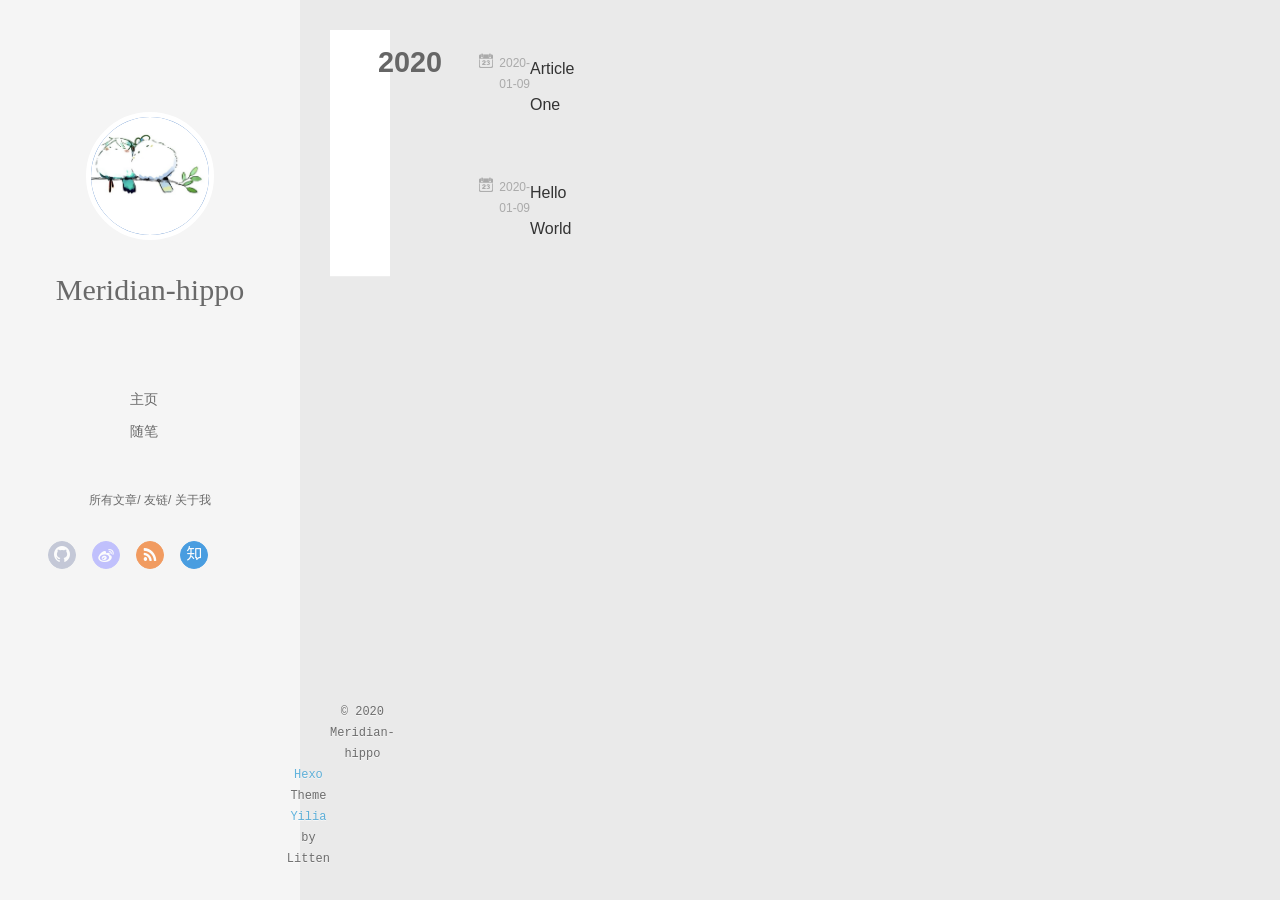
==== archives/index.html @ 76e51bff "Site updated: 2020-01-10 19:05:21" ====
<!DOCTYPE html>
<html>
<head>
  <meta charset="utf-8">
  
  <meta name="renderer" content="webkit">
  <meta http-equiv="X-UA-Compatible" content="IE=edge" >
  <link rel="dns-prefetch" href="http://yoursite.com">
  <title>Archives | hippo&#39;s blog</title>
  <meta name="viewport" content="width=device-width, initial-scale=1, maximum-scale=1">
  <meta property="og:type" content="website">
<meta property="og:title" content="hippo&#39;s blog">
<meta property="og:url" content="http://yoursite.com/archives/index.html">
<meta property="og:site_name" content="hippo&#39;s blog">
<meta property="og:locale" content="zh_CN">
<meta property="article:author" content="Meridian-hippo">
<meta name="twitter:card" content="summary">
  
    <link rel="alternative" href="/atom.xml" title="hippo&#39;s blog" type="application/atom+xml">
  
  
  <link rel="stylesheet" type="text/css" href="/./main.0cf68a.css">
  <style type="text/css">
  
    #container.show {
      background: linear-gradient(200deg,#ccc,#000);
    }
  </style>
  

  

<meta name="generator" content="Hexo 4.2.0"></head>

<body>
  <div id="container" q-class="show:isCtnShow">
    <canvas id="anm-canvas" class="anm-canvas"></canvas>
    <div class="left-col" q-class="show:isShow">
      
<!--<div class="overlay" style="background: #00000">--><div class="overlay" >
<div class="intrude-less">
	<header id="header" class="inner">
		<a href="/" class="profilepic">
			<img src="\img\touxiang.jpg" class="js-avatar">
		</a>
		<hgroup>
		  <h1 class="header-author"><a href="/">Meridian-hippo</a></h1>
		</hgroup>
		

		<nav class="header-menu">
			<ul>
			
				<li><a href="/">主页</a></li>
	        
				<li><a href="/tags/%E9%9A%8F%E7%AC%94/">随笔</a></li>
	        
			</ul>
		</nav>
		<nav class="header-smart-menu">
    		
    			
    			<a q-on="click: openSlider(e, 'innerArchive')" href="javascript:void(0)">所有文章</a>
    			
            
    			
    			<a q-on="click: openSlider(e, 'friends')" href="javascript:void(0)">友链</a>
    			
            
    			
    			<a q-on="click: openSlider(e, 'aboutme')" href="javascript:void(0)">关于我</a>
    			
            
		</nav>
		<nav class="header-nav">
			<div class="social">
				
					<a class="github" target="_blank" href="#" title="github"><i class="icon-github"></i></a>
		        
					<a class="weibo" target="_blank" href="#" title="weibo"><i class="icon-weibo"></i></a>
		        
					<a class="rss" target="_blank" href="#" title="rss"><i class="icon-rss"></i></a>
		        
					<a class="zhihu" target="_blank" href="#" title="zhihu"><i class="icon-zhihu"></i></a>
		        
					<a class="QQ" target="_blank" href="#" title="QQ"><i class="icon-QQ"></i></a>
		        
					<a class="Wechat" target="_blank" href="#" title="Wechat"><i class="icon-Wechat"></i></a>
		        
			</div>
		</nav>
	</header>		
</div>

    </div>
    <div class="mid-col" q-class="show:isShow,hide:isShow|isFalse">
      
<nav id="mobile-nav">
  	<div class="overlay js-overlay" style="background: #00000"></div>
	<div class="btnctn js-mobile-btnctn">
  		<div class="slider-trigger list" q-on="click: openSlider(e)"><i class="icon icon-sort"></i></div>
	</div>
	<div class="intrude-less">
		<header id="header" class="inner">
			<div class="profilepic">
				<img src="\img\touxiang.jpg" class="js-avatar">
			</div>
			<hgroup>
			  <h1 class="header-author js-header-author">Meridian-hippo</h1>
			</hgroup>
			
			
			
				
			
				
			
			
			
			<nav class="header-nav">
				<div class="social">
					
						<a class="github" target="_blank" href="#" title="github"><i class="icon-github"></i></a>
			        
						<a class="weibo" target="_blank" href="#" title="weibo"><i class="icon-weibo"></i></a>
			        
						<a class="rss" target="_blank" href="#" title="rss"><i class="icon-rss"></i></a>
			        
						<a class="zhihu" target="_blank" href="#" title="zhihu"><i class="icon-zhihu"></i></a>
			        
						<a class="QQ" target="_blank" href="#" title="QQ"><i class="icon-QQ"></i></a>
			        
						<a class="Wechat" target="_blank" href="#" title="Wechat"><i class="icon-Wechat"></i></a>
			        
				</div>
			</nav>

			<nav class="header-menu js-header-menu">
				<ul style="width: 50%">
				
				
					<li style="width: 50%"><a href="/">主页</a></li>
		        
					<li style="width: 50%"><a href="/tags/%E9%9A%8F%E7%AC%94/">随笔</a></li>
		        
				</ul>
			</nav>
		</header>				
	</div>
	<div class="mobile-mask" style="display:none" q-show="isShow"></div>
</nav>

      <div id="wrapper" class="body-wrap">
        <div class="menu-l">
          <div class="canvas-wrap">
            <canvas data-colors="#eaeaea" data-sectionHeight="100" data-contentId="js-content" id="myCanvas1" class="anm-canvas"></canvas>
          </div>
          <div id="js-content" class="content-ll">
            
  
  
    
    
      
      
      <section class="archives-wrap">
        <div class="archive-year-wrap">
          <a href="/archives/2020" class="archive-year">2020</a>
        </div>
        <div class="archives">
    
    <article class="archive-article archive-type-post">
  <div class="archive-article-inner">
    <header class="archive-article-header">
      	<div class="article-meta">
	      	<a href="/2020/01/09/Article-One/" class="archive-article-date">
  	<time datetime="2020-01-09T13:36:57.000Z" itemprop="datePublished"><i class="icon-calendar icon"></i>2020-01-09</time>
</a>
        </div>
    	 
  
    <h1 itemprop="name">
      <a class="archive-article-title" href="/2020/01/09/Article-One/">Article One</a>
    </h1>
  

        <div class="article-info info-on-right">
          
          

        </div>
        <div class="clearfix"></div>
    </header>
  </div>
</article>
  
    
    
    <article class="archive-article archive-type-post">
  <div class="archive-article-inner">
    <header class="archive-article-header">
      	<div class="article-meta">
	      	<a href="/2020/01/09/hello-world/" class="archive-article-date">
  	<time datetime="2020-01-09T13:17:08.236Z" itemprop="datePublished"><i class="icon-calendar icon"></i>2020-01-09</time>
</a>
        </div>
    	 
  
    <h1 itemprop="name">
      <a class="archive-article-title" href="/2020/01/09/hello-world/">Hello World</a>
    </h1>
  

        <div class="article-info info-on-right">
          
          

        </div>
        <div class="clearfix"></div>
    </header>
  </div>
</article>
  
  
    </div></section>
  

    


          </div>
        </div>
      </div>
      <footer id="footer">
  <div class="outer">
    <div id="footer-info">
    	<div class="footer-left">
    		&copy; 2020 Meridian-hippo
    	</div>
      	<div class="footer-right">
      		<a href="http://hexo.io/" target="_blank">Hexo</a>  Theme <a href="https://github.com/litten/hexo-theme-yilia" target="_blank">Yilia</a> by Litten
      	</div>
    </div>
  </div>
</footer>
    </div>
    <script>
	var yiliaConfig = {
		mathjax: false,
		isHome: false,
		isPost: false,
		isArchive: true,
		isTag: false,
		isCategory: false,
		open_in_new: false,
		toc_hide_index: true,
		root: "/",
		innerArchive: true,
		showTags: false
	}
</script>

<script>!function(t){function n(e){if(r[e])return r[e].exports;var i=r[e]={exports:{},id:e,loaded:!1};return t[e].call(i.exports,i,i.exports,n),i.loaded=!0,i.exports}var r={};n.m=t,n.c=r,n.p="./",n(0)}([function(t,n,r){r(195),t.exports=r(191)},function(t,n,r){var e=r(3),i=r(52),o=r(27),u=r(28),c=r(53),f="prototype",a=function(t,n,r){var s,l,h,v,p=t&a.F,d=t&a.G,y=t&a.S,g=t&a.P,b=t&a.B,m=d?e:y?e[n]||(e[n]={}):(e[n]||{})[f],x=d?i:i[n]||(i[n]={}),w=x[f]||(x[f]={});d&&(r=n);for(s in r)l=!p&&m&&void 0!==m[s],h=(l?m:r)[s],v=b&&l?c(h,e):g&&"function"==typeof h?c(Function.call,h):h,m&&u(m,s,h,t&a.U),x[s]!=h&&o(x,s,v),g&&w[s]!=h&&(w[s]=h)};e.core=i,a.F=1,a.G=2,a.S=4,a.P=8,a.B=16,a.W=32,a.U=64,a.R=128,t.exports=a},function(t,n,r){var e=r(6);t.exports=function(t){if(!e(t))throw TypeError(t+" is not an object!");return t}},function(t,n){var r=t.exports="undefined"!=typeof window&&window.Math==Math?window:"undefined"!=typeof self&&self.Math==Math?self:Function("return this")();"number"==typeof __g&&(__g=r)},function(t,n){t.exports=function(t){try{return!!t()}catch(t){return!0}}},function(t,n){var r=t.exports="undefined"!=typeof window&&window.Math==Math?window:"undefined"!=typeof self&&self.Math==Math?self:Function("return this")();"number"==typeof __g&&(__g=r)},function(t,n){t.exports=function(t){return"object"==typeof t?null!==t:"function"==typeof t}},function(t,n,r){var e=r(126)("wks"),i=r(76),o=r(3).Symbol,u="function"==typeof o;(t.exports=function(t){return e[t]||(e[t]=u&&o[t]||(u?o:i)("Symbol."+t))}).store=e},function(t,n){var r={}.hasOwnProperty;t.exports=function(t,n){return r.call(t,n)}},function(t,n,r){var e=r(94),i=r(33);t.exports=function(t){return e(i(t))}},function(t,n,r){t.exports=!r(4)(function(){return 7!=Object.defineProperty({},"a",{get:function(){return 7}}).a})},function(t,n,r){var e=r(2),i=r(167),o=r(50),u=Object.defineProperty;n.f=r(10)?Object.defineProperty:function(t,n,r){if(e(t),n=o(n,!0),e(r),i)try{return u(t,n,r)}catch(t){}if("get"in r||"set"in r)throw TypeError("Accessors not supported!");return"value"in r&&(t[n]=r.value),t}},function(t,n,r){t.exports=!r(18)(function(){return 7!=Object.defineProperty({},"a",{get:function(){return 7}}).a})},function(t,n,r){var e=r(14),i=r(22);t.exports=r(12)?function(t,n,r){return e.f(t,n,i(1,r))}:function(t,n,r){return t[n]=r,t}},function(t,n,r){var e=r(20),i=r(58),o=r(42),u=Object.defineProperty;n.f=r(12)?Object.defineProperty:function(t,n,r){if(e(t),n=o(n,!0),e(r),i)try{return u(t,n,r)}catch(t){}if("get"in r||"set"in r)throw TypeError("Accessors not supported!");return"value"in r&&(t[n]=r.value),t}},function(t,n,r){var e=r(40)("wks"),i=r(23),o=r(5).Symbol,u="function"==typeof o;(t.exports=function(t){return e[t]||(e[t]=u&&o[t]||(u?o:i)("Symbol."+t))}).store=e},function(t,n,r){var e=r(67),i=Math.min;t.exports=function(t){return t>0?i(e(t),9007199254740991):0}},function(t,n,r){var e=r(46);t.exports=function(t){return Object(e(t))}},function(t,n){t.exports=function(t){try{return!!t()}catch(t){return!0}}},function(t,n,r){var e=r(63),i=r(34);t.exports=Object.keys||function(t){return e(t,i)}},function(t,n,r){var e=r(21);t.exports=function(t){if(!e(t))throw TypeError(t+" is not an object!");return t}},function(t,n){t.exports=function(t){return"object"==typeof t?null!==t:"function"==typeof t}},function(t,n){t.exports=function(t,n){return{enumerable:!(1&t),configurable:!(2&t),writable:!(4&t),value:n}}},function(t,n){var r=0,e=Math.random();t.exports=function(t){return"Symbol(".concat(void 0===t?"":t,")_",(++r+e).toString(36))}},function(t,n){var r={}.hasOwnProperty;t.exports=function(t,n){return r.call(t,n)}},function(t,n){var r=t.exports={version:"2.4.0"};"number"==typeof __e&&(__e=r)},function(t,n){t.exports=function(t){if("function"!=typeof t)throw TypeError(t+" is not a function!");return t}},function(t,n,r){var e=r(11),i=r(66);t.exports=r(10)?function(t,n,r){return e.f(t,n,i(1,r))}:function(t,n,r){return t[n]=r,t}},function(t,n,r){var e=r(3),i=r(27),o=r(24),u=r(76)("src"),c="toString",f=Function[c],a=(""+f).split(c);r(52).inspectSource=function(t){return f.call(t)},(t.exports=function(t,n,r,c){var f="function"==typeof r;f&&(o(r,"name")||i(r,"name",n)),t[n]!==r&&(f&&(o(r,u)||i(r,u,t[n]?""+t[n]:a.join(String(n)))),t===e?t[n]=r:c?t[n]?t[n]=r:i(t,n,r):(delete t[n],i(t,n,r)))})(Function.prototype,c,function(){return"function"==typeof this&&this[u]||f.call(this)})},function(t,n,r){var e=r(1),i=r(4),o=r(46),u=function(t,n,r,e){var i=String(o(t)),u="<"+n;return""!==r&&(u+=" "+r+'="'+String(e).replace(/"/g,"&quot;")+'"'),u+">"+i+"</"+n+">"};t.exports=function(t,n){var r={};r[t]=n(u),e(e.P+e.F*i(function(){var n=""[t]('"');return n!==n.toLowerCase()||n.split('"').length>3}),"String",r)}},function(t,n,r){var e=r(115),i=r(46);t.exports=function(t){return e(i(t))}},function(t,n,r){var e=r(116),i=r(66),o=r(30),u=r(50),c=r(24),f=r(167),a=Object.getOwnPropertyDescriptor;n.f=r(10)?a:function(t,n){if(t=o(t),n=u(n,!0),f)try{return a(t,n)}catch(t){}if(c(t,n))return i(!e.f.call(t,n),t[n])}},function(t,n,r){var e=r(24),i=r(17),o=r(145)("IE_PROTO"),u=Object.prototype;t.exports=Object.getPrototypeOf||function(t){return t=i(t),e(t,o)?t[o]:"function"==typeof t.constructor&&t instanceof t.constructor?t.constructor.prototype:t instanceof Object?u:null}},function(t,n){t.exports=function(t){if(void 0==t)throw TypeError("Can't call method on  "+t);return t}},function(t,n){t.exports="constructor,hasOwnProperty,isPrototypeOf,propertyIsEnumerable,toLocaleString,toString,valueOf".split(",")},function(t,n){t.exports={}},function(t,n){t.exports=!0},function(t,n){n.f={}.propertyIsEnumerable},function(t,n,r){var e=r(14).f,i=r(8),o=r(15)("toStringTag");t.exports=function(t,n,r){t&&!i(t=r?t:t.prototype,o)&&e(t,o,{configurable:!0,value:n})}},function(t,n,r){var e=r(40)("keys"),i=r(23);t.exports=function(t){return e[t]||(e[t]=i(t))}},function(t,n,r){var e=r(5),i="__core-js_shared__",o=e[i]||(e[i]={});t.exports=function(t){return o[t]||(o[t]={})}},function(t,n){var r=Math.ceil,e=Math.floor;t.exports=function(t){return isNaN(t=+t)?0:(t>0?e:r)(t)}},function(t,n,r){var e=r(21);t.exports=function(t,n){if(!e(t))return t;var r,i;if(n&&"function"==typeof(r=t.toString)&&!e(i=r.call(t)))return i;if("function"==typeof(r=t.valueOf)&&!e(i=r.call(t)))return i;if(!n&&"function"==typeof(r=t.toString)&&!e(i=r.call(t)))return i;throw TypeError("Can't convert object to primitive value")}},function(t,n,r){var e=r(5),i=r(25),o=r(36),u=r(44),c=r(14).f;t.exports=function(t){var n=i.Symbol||(i.Symbol=o?{}:e.Symbol||{});"_"==t.charAt(0)||t in n||c(n,t,{value:u.f(t)})}},function(t,n,r){n.f=r(15)},function(t,n){var r={}.toString;t.exports=function(t){return r.call(t).slice(8,-1)}},function(t,n){t.exports=function(t){if(void 0==t)throw TypeError("Can't call method on  "+t);return t}},function(t,n,r){var e=r(4);t.exports=function(t,n){return!!t&&e(function(){n?t.call(null,function(){},1):t.call(null)})}},function(t,n,r){var e=r(53),i=r(115),o=r(17),u=r(16),c=r(203);t.exports=function(t,n){var r=1==t,f=2==t,a=3==t,s=4==t,l=6==t,h=5==t||l,v=n||c;return function(n,c,p){for(var d,y,g=o(n),b=i(g),m=e(c,p,3),x=u(b.length),w=0,S=r?v(n,x):f?v(n,0):void 0;x>w;w++)if((h||w in b)&&(d=b[w],y=m(d,w,g),t))if(r)S[w]=y;else if(y)switch(t){case 3:return!0;case 5:return d;case 6:return w;case 2:S.push(d)}else if(s)return!1;return l?-1:a||s?s:S}}},function(t,n,r){var e=r(1),i=r(52),o=r(4);t.exports=function(t,n){var r=(i.Object||{})[t]||Object[t],u={};u[t]=n(r),e(e.S+e.F*o(function(){r(1)}),"Object",u)}},function(t,n,r){var e=r(6);t.exports=function(t,n){if(!e(t))return t;var r,i;if(n&&"function"==typeof(r=t.toString)&&!e(i=r.call(t)))return i;if("function"==typeof(r=t.valueOf)&&!e(i=r.call(t)))return i;if(!n&&"function"==typeof(r=t.toString)&&!e(i=r.call(t)))return i;throw TypeError("Can't convert object to primitive value")}},function(t,n,r){var e=r(5),i=r(25),o=r(91),u=r(13),c="prototype",f=function(t,n,r){var a,s,l,h=t&f.F,v=t&f.G,p=t&f.S,d=t&f.P,y=t&f.B,g=t&f.W,b=v?i:i[n]||(i[n]={}),m=b[c],x=v?e:p?e[n]:(e[n]||{})[c];v&&(r=n);for(a in r)(s=!h&&x&&void 0!==x[a])&&a in b||(l=s?x[a]:r[a],b[a]=v&&"function"!=typeof x[a]?r[a]:y&&s?o(l,e):g&&x[a]==l?function(t){var n=function(n,r,e){if(this instanceof t){switch(arguments.length){case 0:return new t;case 1:return new t(n);case 2:return new t(n,r)}return new t(n,r,e)}return t.apply(this,arguments)};return n[c]=t[c],n}(l):d&&"function"==typeof l?o(Function.call,l):l,d&&((b.virtual||(b.virtual={}))[a]=l,t&f.R&&m&&!m[a]&&u(m,a,l)))};f.F=1,f.G=2,f.S=4,f.P=8,f.B=16,f.W=32,f.U=64,f.R=128,t.exports=f},function(t,n){var r=t.exports={version:"2.4.0"};"number"==typeof __e&&(__e=r)},function(t,n,r){var e=r(26);t.exports=function(t,n,r){if(e(t),void 0===n)return t;switch(r){case 1:return function(r){return t.call(n,r)};case 2:return function(r,e){return t.call(n,r,e)};case 3:return function(r,e,i){return t.call(n,r,e,i)}}return function(){return t.apply(n,arguments)}}},function(t,n,r){var e=r(183),i=r(1),o=r(126)("metadata"),u=o.store||(o.store=new(r(186))),c=function(t,n,r){var i=u.get(t);if(!i){if(!r)return;u.set(t,i=new e)}var o=i.get(n);if(!o){if(!r)return;i.set(n,o=new e)}return o},f=function(t,n,r){var e=c(n,r,!1);return void 0!==e&&e.has(t)},a=function(t,n,r){var e=c(n,r,!1);return void 0===e?void 0:e.get(t)},s=function(t,n,r,e){c(r,e,!0).set(t,n)},l=function(t,n){var r=c(t,n,!1),e=[];return r&&r.forEach(function(t,n){e.push(n)}),e},h=function(t){return void 0===t||"symbol"==typeof t?t:String(t)},v=function(t){i(i.S,"Reflect",t)};t.exports={store:u,map:c,has:f,get:a,set:s,keys:l,key:h,exp:v}},function(t,n,r){"use strict";if(r(10)){var e=r(69),i=r(3),o=r(4),u=r(1),c=r(127),f=r(152),a=r(53),s=r(68),l=r(66),h=r(27),v=r(73),p=r(67),d=r(16),y=r(75),g=r(50),b=r(24),m=r(180),x=r(114),w=r(6),S=r(17),_=r(137),O=r(70),E=r(32),P=r(71).f,j=r(154),F=r(76),M=r(7),A=r(48),N=r(117),T=r(146),I=r(155),k=r(80),L=r(123),R=r(74),C=r(130),D=r(160),U=r(11),W=r(31),G=U.f,B=W.f,V=i.RangeError,z=i.TypeError,q=i.Uint8Array,K="ArrayBuffer",J="Shared"+K,Y="BYTES_PER_ELEMENT",H="prototype",$=Array[H],X=f.ArrayBuffer,Q=f.DataView,Z=A(0),tt=A(2),nt=A(3),rt=A(4),et=A(5),it=A(6),ot=N(!0),ut=N(!1),ct=I.values,ft=I.keys,at=I.entries,st=$.lastIndexOf,lt=$.reduce,ht=$.reduceRight,vt=$.join,pt=$.sort,dt=$.slice,yt=$.toString,gt=$.toLocaleString,bt=M("iterator"),mt=M("toStringTag"),xt=F("typed_constructor"),wt=F("def_constructor"),St=c.CONSTR,_t=c.TYPED,Ot=c.VIEW,Et="Wrong length!",Pt=A(1,function(t,n){return Tt(T(t,t[wt]),n)}),jt=o(function(){return 1===new q(new Uint16Array([1]).buffer)[0]}),Ft=!!q&&!!q[H].set&&o(function(){new q(1).set({})}),Mt=function(t,n){if(void 0===t)throw z(Et);var r=+t,e=d(t);if(n&&!m(r,e))throw V(Et);return e},At=function(t,n){var r=p(t);if(r<0||r%n)throw V("Wrong offset!");return r},Nt=function(t){if(w(t)&&_t in t)return t;throw z(t+" is not a typed array!")},Tt=function(t,n){if(!(w(t)&&xt in t))throw z("It is not a typed array constructor!");return new t(n)},It=function(t,n){return kt(T(t,t[wt]),n)},kt=function(t,n){for(var r=0,e=n.length,i=Tt(t,e);e>r;)i[r]=n[r++];return i},Lt=function(t,n,r){G(t,n,{get:function(){return this._d[r]}})},Rt=function(t){var n,r,e,i,o,u,c=S(t),f=arguments.length,s=f>1?arguments[1]:void 0,l=void 0!==s,h=j(c);if(void 0!=h&&!_(h)){for(u=h.call(c),e=[],n=0;!(o=u.next()).done;n++)e.push(o.value);c=e}for(l&&f>2&&(s=a(s,arguments[2],2)),n=0,r=d(c.length),i=Tt(this,r);r>n;n++)i[n]=l?s(c[n],n):c[n];return i},Ct=function(){for(var t=0,n=arguments.length,r=Tt(this,n);n>t;)r[t]=arguments[t++];return r},Dt=!!q&&o(function(){gt.call(new q(1))}),Ut=function(){return gt.apply(Dt?dt.call(Nt(this)):Nt(this),arguments)},Wt={copyWithin:function(t,n){return D.call(Nt(this),t,n,arguments.length>2?arguments[2]:void 0)},every:function(t){return rt(Nt(this),t,arguments.length>1?arguments[1]:void 0)},fill:function(t){return C.apply(Nt(this),arguments)},filter:function(t){return It(this,tt(Nt(this),t,arguments.length>1?arguments[1]:void 0))},find:function(t){return et(Nt(this),t,arguments.length>1?arguments[1]:void 0)},findIndex:function(t){return it(Nt(this),t,arguments.length>1?arguments[1]:void 0)},forEach:function(t){Z(Nt(this),t,arguments.length>1?arguments[1]:void 0)},indexOf:function(t){return ut(Nt(this),t,arguments.length>1?arguments[1]:void 0)},includes:function(t){return ot(Nt(this),t,arguments.length>1?arguments[1]:void 0)},join:function(t){return vt.apply(Nt(this),arguments)},lastIndexOf:function(t){return st.apply(Nt(this),arguments)},map:function(t){return Pt(Nt(this),t,arguments.length>1?arguments[1]:void 0)},reduce:function(t){return lt.apply(Nt(this),arguments)},reduceRight:function(t){return ht.apply(Nt(this),arguments)},reverse:function(){for(var t,n=this,r=Nt(n).length,e=Math.floor(r/2),i=0;i<e;)t=n[i],n[i++]=n[--r],n[r]=t;return n},some:function(t){return nt(Nt(this),t,arguments.length>1?arguments[1]:void 0)},sort:function(t){return pt.call(Nt(this),t)},subarray:function(t,n){var r=Nt(this),e=r.length,i=y(t,e);return new(T(r,r[wt]))(r.buffer,r.byteOffset+i*r.BYTES_PER_ELEMENT,d((void 0===n?e:y(n,e))-i))}},Gt=function(t,n){return It(this,dt.call(Nt(this),t,n))},Bt=function(t){Nt(this);var n=At(arguments[1],1),r=this.length,e=S(t),i=d(e.length),o=0;if(i+n>r)throw V(Et);for(;o<i;)this[n+o]=e[o++]},Vt={entries:function(){return at.call(Nt(this))},keys:function(){return ft.call(Nt(this))},values:function(){return ct.call(Nt(this))}},zt=function(t,n){return w(t)&&t[_t]&&"symbol"!=typeof n&&n in t&&String(+n)==String(n)},qt=function(t,n){return zt(t,n=g(n,!0))?l(2,t[n]):B(t,n)},Kt=function(t,n,r){return!(zt(t,n=g(n,!0))&&w(r)&&b(r,"value"))||b(r,"get")||b(r,"set")||r.configurable||b(r,"writable")&&!r.writable||b(r,"enumerable")&&!r.enumerable?G(t,n,r):(t[n]=r.value,t)};St||(W.f=qt,U.f=Kt),u(u.S+u.F*!St,"Object",{getOwnPropertyDescriptor:qt,defineProperty:Kt}),o(function(){yt.call({})})&&(yt=gt=function(){return vt.call(this)});var Jt=v({},Wt);v(Jt,Vt),h(Jt,bt,Vt.values),v(Jt,{slice:Gt,set:Bt,constructor:function(){},toString:yt,toLocaleString:Ut}),Lt(Jt,"buffer","b"),Lt(Jt,"byteOffset","o"),Lt(Jt,"byteLength","l"),Lt(Jt,"length","e"),G(Jt,mt,{get:function(){return this[_t]}}),t.exports=function(t,n,r,f){f=!!f;var a=t+(f?"Clamped":"")+"Array",l="Uint8Array"!=a,v="get"+t,p="set"+t,y=i[a],g=y||{},b=y&&E(y),m=!y||!c.ABV,S={},_=y&&y[H],j=function(t,r){var e=t._d;return e.v[v](r*n+e.o,jt)},F=function(t,r,e){var i=t._d;f&&(e=(e=Math.round(e))<0?0:e>255?255:255&e),i.v[p](r*n+i.o,e,jt)},M=function(t,n){G(t,n,{get:function(){return j(this,n)},set:function(t){return F(this,n,t)},enumerable:!0})};m?(y=r(function(t,r,e,i){s(t,y,a,"_d");var o,u,c,f,l=0,v=0;if(w(r)){if(!(r instanceof X||(f=x(r))==K||f==J))return _t in r?kt(y,r):Rt.call(y,r);o=r,v=At(e,n);var p=r.byteLength;if(void 0===i){if(p%n)throw V(Et);if((u=p-v)<0)throw V(Et)}else if((u=d(i)*n)+v>p)throw V(Et);c=u/n}else c=Mt(r,!0),u=c*n,o=new X(u);for(h(t,"_d",{b:o,o:v,l:u,e:c,v:new Q(o)});l<c;)M(t,l++)}),_=y[H]=O(Jt),h(_,"constructor",y)):L(function(t){new y(null),new y(t)},!0)||(y=r(function(t,r,e,i){s(t,y,a);var o;return w(r)?r instanceof X||(o=x(r))==K||o==J?void 0!==i?new g(r,At(e,n),i):void 0!==e?new g(r,At(e,n)):new g(r):_t in r?kt(y,r):Rt.call(y,r):new g(Mt(r,l))}),Z(b!==Function.prototype?P(g).concat(P(b)):P(g),function(t){t in y||h(y,t,g[t])}),y[H]=_,e||(_.constructor=y));var A=_[bt],N=!!A&&("values"==A.name||void 0==A.name),T=Vt.values;h(y,xt,!0),h(_,_t,a),h(_,Ot,!0),h(_,wt,y),(f?new y(1)[mt]==a:mt in _)||G(_,mt,{get:function(){return a}}),S[a]=y,u(u.G+u.W+u.F*(y!=g),S),u(u.S,a,{BYTES_PER_ELEMENT:n,from:Rt,of:Ct}),Y in _||h(_,Y,n),u(u.P,a,Wt),R(a),u(u.P+u.F*Ft,a,{set:Bt}),u(u.P+u.F*!N,a,Vt),u(u.P+u.F*(_.toString!=yt),a,{toString:yt}),u(u.P+u.F*o(function(){new y(1).slice()}),a,{slice:Gt}),u(u.P+u.F*(o(function(){return[1,2].toLocaleString()!=new y([1,2]).toLocaleString()})||!o(function(){_.toLocaleString.call([1,2])})),a,{toLocaleString:Ut}),k[a]=N?A:T,e||N||h(_,bt,T)}}else t.exports=function(){}},function(t,n){var r={}.toString;t.exports=function(t){return r.call(t).slice(8,-1)}},function(t,n,r){var e=r(21),i=r(5).document,o=e(i)&&e(i.createElement);t.exports=function(t){return o?i.createElement(t):{}}},function(t,n,r){t.exports=!r(12)&&!r(18)(function(){return 7!=Object.defineProperty(r(57)("div"),"a",{get:function(){return 7}}).a})},function(t,n,r){"use strict";var e=r(36),i=r(51),o=r(64),u=r(13),c=r(8),f=r(35),a=r(96),s=r(38),l=r(103),h=r(15)("iterator"),v=!([].keys&&"next"in[].keys()),p="keys",d="values",y=function(){return this};t.exports=function(t,n,r,g,b,m,x){a(r,n,g);var w,S,_,O=function(t){if(!v&&t in F)return F[t];switch(t){case p:case d:return function(){return new r(this,t)}}return function(){return new r(this,t)}},E=n+" Iterator",P=b==d,j=!1,F=t.prototype,M=F[h]||F["@@iterator"]||b&&F[b],A=M||O(b),N=b?P?O("entries"):A:void 0,T="Array"==n?F.entries||M:M;if(T&&(_=l(T.call(new t)))!==Object.prototype&&(s(_,E,!0),e||c(_,h)||u(_,h,y)),P&&M&&M.name!==d&&(j=!0,A=function(){return M.call(this)}),e&&!x||!v&&!j&&F[h]||u(F,h,A),f[n]=A,f[E]=y,b)if(w={values:P?A:O(d),keys:m?A:O(p),entries:N},x)for(S in w)S in F||o(F,S,w[S]);else i(i.P+i.F*(v||j),n,w);return w}},function(t,n,r){var e=r(20),i=r(100),o=r(34),u=r(39)("IE_PROTO"),c=function(){},f="prototype",a=function(){var t,n=r(57)("iframe"),e=o.length;for(n.style.display="none",r(93).appendChild(n),n.src="javascript:",t=n.contentWindow.document,t.open(),t.write("<script>document.F=Object<\/script>"),t.close(),a=t.F;e--;)delete a[f][o[e]];return a()};t.exports=Object.create||function(t,n){var r;return null!==t?(c[f]=e(t),r=new c,c[f]=null,r[u]=t):r=a(),void 0===n?r:i(r,n)}},function(t,n,r){var e=r(63),i=r(34).concat("length","prototype");n.f=Object.getOwnPropertyNames||function(t){return e(t,i)}},function(t,n){n.f=Object.getOwnPropertySymbols},function(t,n,r){var e=r(8),i=r(9),o=r(90)(!1),u=r(39)("IE_PROTO");t.exports=function(t,n){var r,c=i(t),f=0,a=[];for(r in c)r!=u&&e(c,r)&&a.push(r);for(;n.length>f;)e(c,r=n[f++])&&(~o(a,r)||a.push(r));return a}},function(t,n,r){t.exports=r(13)},function(t,n,r){var e=r(76)("meta"),i=r(6),o=r(24),u=r(11).f,c=0,f=Object.isExtensible||function(){return!0},a=!r(4)(function(){return f(Object.preventExtensions({}))}),s=function(t){u(t,e,{value:{i:"O"+ ++c,w:{}}})},l=function(t,n){if(!i(t))return"symbol"==typeof t?t:("string"==typeof t?"S":"P")+t;if(!o(t,e)){if(!f(t))return"F";if(!n)return"E";s(t)}return t[e].i},h=function(t,n){if(!o(t,e)){if(!f(t))return!0;if(!n)return!1;s(t)}return t[e].w},v=function(t){return a&&p.NEED&&f(t)&&!o(t,e)&&s(t),t},p=t.exports={KEY:e,NEED:!1,fastKey:l,getWeak:h,onFreeze:v}},function(t,n){t.exports=function(t,n){return{enumerable:!(1&t),configurable:!(2&t),writable:!(4&t),value:n}}},function(t,n){var r=Math.ceil,e=Math.floor;t.exports=function(t){return isNaN(t=+t)?0:(t>0?e:r)(t)}},function(t,n){t.exports=function(t,n,r,e){if(!(t instanceof n)||void 0!==e&&e in t)throw TypeError(r+": incorrect invocation!");return t}},function(t,n){t.exports=!1},function(t,n,r){var e=r(2),i=r(173),o=r(133),u=r(145)("IE_PROTO"),c=function(){},f="prototype",a=function(){var t,n=r(132)("iframe"),e=o.length;for(n.style.display="none",r(135).appendChild(n),n.src="javascript:",t=n.contentWindow.document,t.open(),t.write("<script>document.F=Object<\/script>"),t.close(),a=t.F;e--;)delete a[f][o[e]];return a()};t.exports=Object.create||function(t,n){var r;return null!==t?(c[f]=e(t),r=new c,c[f]=null,r[u]=t):r=a(),void 0===n?r:i(r,n)}},function(t,n,r){var e=r(175),i=r(133).concat("length","prototype");n.f=Object.getOwnPropertyNames||function(t){return e(t,i)}},function(t,n,r){var e=r(175),i=r(133);t.exports=Object.keys||function(t){return e(t,i)}},function(t,n,r){var e=r(28);t.exports=function(t,n,r){for(var i in n)e(t,i,n[i],r);return t}},function(t,n,r){"use strict";var e=r(3),i=r(11),o=r(10),u=r(7)("species");t.exports=function(t){var n=e[t];o&&n&&!n[u]&&i.f(n,u,{configurable:!0,get:function(){return this}})}},function(t,n,r){var e=r(67),i=Math.max,o=Math.min;t.exports=function(t,n){return t=e(t),t<0?i(t+n,0):o(t,n)}},function(t,n){var r=0,e=Math.random();t.exports=function(t){return"Symbol(".concat(void 0===t?"":t,")_",(++r+e).toString(36))}},function(t,n,r){var e=r(33);t.exports=function(t){return Object(e(t))}},function(t,n,r){var e=r(7)("unscopables"),i=Array.prototype;void 0==i[e]&&r(27)(i,e,{}),t.exports=function(t){i[e][t]=!0}},function(t,n,r){var e=r(53),i=r(169),o=r(137),u=r(2),c=r(16),f=r(154),a={},s={},n=t.exports=function(t,n,r,l,h){var v,p,d,y,g=h?function(){return t}:f(t),b=e(r,l,n?2:1),m=0;if("function"!=typeof g)throw TypeError(t+" is not iterable!");if(o(g)){for(v=c(t.length);v>m;m++)if((y=n?b(u(p=t[m])[0],p[1]):b(t[m]))===a||y===s)return y}else for(d=g.call(t);!(p=d.next()).done;)if((y=i(d,b,p.value,n))===a||y===s)return y};n.BREAK=a,n.RETURN=s},function(t,n){t.exports={}},function(t,n,r){var e=r(11).f,i=r(24),o=r(7)("toStringTag");t.exports=function(t,n,r){t&&!i(t=r?t:t.prototype,o)&&e(t,o,{configurable:!0,value:n})}},function(t,n,r){var e=r(1),i=r(46),o=r(4),u=r(150),c="["+u+"]",f="​",a=RegExp("^"+c+c+"*"),s=RegExp(c+c+"*$"),l=function(t,n,r){var i={},c=o(function(){return!!u[t]()||f[t]()!=f}),a=i[t]=c?n(h):u[t];r&&(i[r]=a),e(e.P+e.F*c,"String",i)},h=l.trim=function(t,n){return t=String(i(t)),1&n&&(t=t.replace(a,"")),2&n&&(t=t.replace(s,"")),t};t.exports=l},function(t,n,r){t.exports={default:r(86),__esModule:!0}},function(t,n,r){t.exports={default:r(87),__esModule:!0}},function(t,n,r){"use strict";function e(t){return t&&t.__esModule?t:{default:t}}n.__esModule=!0;var i=r(84),o=e(i),u=r(83),c=e(u),f="function"==typeof c.default&&"symbol"==typeof o.default?function(t){return typeof t}:function(t){return t&&"function"==typeof c.default&&t.constructor===c.default&&t!==c.default.prototype?"symbol":typeof t};n.default="function"==typeof c.default&&"symbol"===f(o.default)?function(t){return void 0===t?"undefined":f(t)}:function(t){return t&&"function"==typeof c.default&&t.constructor===c.default&&t!==c.default.prototype?"symbol":void 0===t?"undefined":f(t)}},function(t,n,r){r(110),r(108),r(111),r(112),t.exports=r(25).Symbol},function(t,n,r){r(109),r(113),t.exports=r(44).f("iterator")},function(t,n){t.exports=function(t){if("function"!=typeof t)throw TypeError(t+" is not a function!");return t}},function(t,n){t.exports=function(){}},function(t,n,r){var e=r(9),i=r(106),o=r(105);t.exports=function(t){return function(n,r,u){var c,f=e(n),a=i(f.length),s=o(u,a);if(t&&r!=r){for(;a>s;)if((c=f[s++])!=c)return!0}else for(;a>s;s++)if((t||s in f)&&f[s]===r)return t||s||0;return!t&&-1}}},function(t,n,r){var e=r(88);t.exports=function(t,n,r){if(e(t),void 0===n)return t;switch(r){case 1:return function(r){return t.call(n,r)};case 2:return function(r,e){return t.call(n,r,e)};case 3:return function(r,e,i){return t.call(n,r,e,i)}}return function(){return t.apply(n,arguments)}}},function(t,n,r){var e=r(19),i=r(62),o=r(37);t.exports=function(t){var n=e(t),r=i.f;if(r)for(var u,c=r(t),f=o.f,a=0;c.length>a;)f.call(t,u=c[a++])&&n.push(u);return n}},function(t,n,r){t.exports=r(5).document&&document.documentElement},function(t,n,r){var e=r(56);t.exports=Object("z").propertyIsEnumerable(0)?Object:function(t){return"String"==e(t)?t.split(""):Object(t)}},function(t,n,r){var e=r(56);t.exports=Array.isArray||function(t){return"Array"==e(t)}},function(t,n,r){"use strict";var e=r(60),i=r(22),o=r(38),u={};r(13)(u,r(15)("iterator"),function(){return this}),t.exports=function(t,n,r){t.prototype=e(u,{next:i(1,r)}),o(t,n+" Iterator")}},function(t,n){t.exports=function(t,n){return{value:n,done:!!t}}},function(t,n,r){var e=r(19),i=r(9);t.exports=function(t,n){for(var r,o=i(t),u=e(o),c=u.length,f=0;c>f;)if(o[r=u[f++]]===n)return r}},function(t,n,r){var e=r(23)("meta"),i=r(21),o=r(8),u=r(14).f,c=0,f=Object.isExtensible||function(){return!0},a=!r(18)(function(){return f(Object.preventExtensions({}))}),s=function(t){u(t,e,{value:{i:"O"+ ++c,w:{}}})},l=function(t,n){if(!i(t))return"symbol"==typeof t?t:("string"==typeof t?"S":"P")+t;if(!o(t,e)){if(!f(t))return"F";if(!n)return"E";s(t)}return t[e].i},h=function(t,n){if(!o(t,e)){if(!f(t))return!0;if(!n)return!1;s(t)}return t[e].w},v=function(t){return a&&p.NEED&&f(t)&&!o(t,e)&&s(t),t},p=t.exports={KEY:e,NEED:!1,fastKey:l,getWeak:h,onFreeze:v}},function(t,n,r){var e=r(14),i=r(20),o=r(19);t.exports=r(12)?Object.defineProperties:function(t,n){i(t);for(var r,u=o(n),c=u.length,f=0;c>f;)e.f(t,r=u[f++],n[r]);return t}},function(t,n,r){var e=r(37),i=r(22),o=r(9),u=r(42),c=r(8),f=r(58),a=Object.getOwnPropertyDescriptor;n.f=r(12)?a:function(t,n){if(t=o(t),n=u(n,!0),f)try{return a(t,n)}catch(t){}if(c(t,n))return i(!e.f.call(t,n),t[n])}},function(t,n,r){var e=r(9),i=r(61).f,o={}.toString,u="object"==typeof window&&window&&Object.getOwnPropertyNames?Object.getOwnPropertyNames(window):[],c=function(t){try{return i(t)}catch(t){return u.slice()}};t.exports.f=function(t){return u&&"[object Window]"==o.call(t)?c(t):i(e(t))}},function(t,n,r){var e=r(8),i=r(77),o=r(39)("IE_PROTO"),u=Object.prototype;t.exports=Object.getPrototypeOf||function(t){return t=i(t),e(t,o)?t[o]:"function"==typeof t.constructor&&t instanceof t.constructor?t.constructor.prototype:t instanceof Object?u:null}},function(t,n,r){var e=r(41),i=r(33);t.exports=function(t){return function(n,r){var o,u,c=String(i(n)),f=e(r),a=c.length;return f<0||f>=a?t?"":void 0:(o=c.charCodeAt(f),o<55296||o>56319||f+1===a||(u=c.charCodeAt(f+1))<56320||u>57343?t?c.charAt(f):o:t?c.slice(f,f+2):u-56320+(o-55296<<10)+65536)}}},function(t,n,r){var e=r(41),i=Math.max,o=Math.min;t.exports=function(t,n){return t=e(t),t<0?i(t+n,0):o(t,n)}},function(t,n,r){var e=r(41),i=Math.min;t.exports=function(t){return t>0?i(e(t),9007199254740991):0}},function(t,n,r){"use strict";var e=r(89),i=r(97),o=r(35),u=r(9);t.exports=r(59)(Array,"Array",function(t,n){this._t=u(t),this._i=0,this._k=n},function(){var t=this._t,n=this._k,r=this._i++;return!t||r>=t.length?(this._t=void 0,i(1)):"keys"==n?i(0,r):"values"==n?i(0,t[r]):i(0,[r,t[r]])},"values"),o.Arguments=o.Array,e("keys"),e("values"),e("entries")},function(t,n){},function(t,n,r){"use strict";var e=r(104)(!0);r(59)(String,"String",function(t){this._t=String(t),this._i=0},function(){var t,n=this._t,r=this._i;return r>=n.length?{value:void 0,done:!0}:(t=e(n,r),this._i+=t.length,{value:t,done:!1})})},function(t,n,r){"use strict";var e=r(5),i=r(8),o=r(12),u=r(51),c=r(64),f=r(99).KEY,a=r(18),s=r(40),l=r(38),h=r(23),v=r(15),p=r(44),d=r(43),y=r(98),g=r(92),b=r(95),m=r(20),x=r(9),w=r(42),S=r(22),_=r(60),O=r(102),E=r(101),P=r(14),j=r(19),F=E.f,M=P.f,A=O.f,N=e.Symbol,T=e.JSON,I=T&&T.stringify,k="prototype",L=v("_hidden"),R=v("toPrimitive"),C={}.propertyIsEnumerable,D=s("symbol-registry"),U=s("symbols"),W=s("op-symbols"),G=Object[k],B="function"==typeof N,V=e.QObject,z=!V||!V[k]||!V[k].findChild,q=o&&a(function(){return 7!=_(M({},"a",{get:function(){return M(this,"a",{value:7}).a}})).a})?function(t,n,r){var e=F(G,n);e&&delete G[n],M(t,n,r),e&&t!==G&&M(G,n,e)}:M,K=function(t){var n=U[t]=_(N[k]);return n._k=t,n},J=B&&"symbol"==typeof N.iterator?function(t){return"symbol"==typeof t}:function(t){return t instanceof N},Y=function(t,n,r){return t===G&&Y(W,n,r),m(t),n=w(n,!0),m(r),i(U,n)?(r.enumerable?(i(t,L)&&t[L][n]&&(t[L][n]=!1),r=_(r,{enumerable:S(0,!1)})):(i(t,L)||M(t,L,S(1,{})),t[L][n]=!0),q(t,n,r)):M(t,n,r)},H=function(t,n){m(t);for(var r,e=g(n=x(n)),i=0,o=e.length;o>i;)Y(t,r=e[i++],n[r]);return t},$=function(t,n){return void 0===n?_(t):H(_(t),n)},X=function(t){var n=C.call(this,t=w(t,!0));return!(this===G&&i(U,t)&&!i(W,t))&&(!(n||!i(this,t)||!i(U,t)||i(this,L)&&this[L][t])||n)},Q=function(t,n){if(t=x(t),n=w(n,!0),t!==G||!i(U,n)||i(W,n)){var r=F(t,n);return!r||!i(U,n)||i(t,L)&&t[L][n]||(r.enumerable=!0),r}},Z=function(t){for(var n,r=A(x(t)),e=[],o=0;r.length>o;)i(U,n=r[o++])||n==L||n==f||e.push(n);return e},tt=function(t){for(var n,r=t===G,e=A(r?W:x(t)),o=[],u=0;e.length>u;)!i(U,n=e[u++])||r&&!i(G,n)||o.push(U[n]);return o};B||(N=function(){if(this instanceof N)throw TypeError("Symbol is not a constructor!");var t=h(arguments.length>0?arguments[0]:void 0),n=function(r){this===G&&n.call(W,r),i(this,L)&&i(this[L],t)&&(this[L][t]=!1),q(this,t,S(1,r))};return o&&z&&q(G,t,{configurable:!0,set:n}),K(t)},c(N[k],"toString",function(){return this._k}),E.f=Q,P.f=Y,r(61).f=O.f=Z,r(37).f=X,r(62).f=tt,o&&!r(36)&&c(G,"propertyIsEnumerable",X,!0),p.f=function(t){return K(v(t))}),u(u.G+u.W+u.F*!B,{Symbol:N});for(var nt="hasInstance,isConcatSpreadable,iterator,match,replace,search,species,split,toPrimitive,toStringTag,unscopables".split(","),rt=0;nt.length>rt;)v(nt[rt++]);for(var nt=j(v.store),rt=0;nt.length>rt;)d(nt[rt++]);u(u.S+u.F*!B,"Symbol",{for:function(t){return i(D,t+="")?D[t]:D[t]=N(t)},keyFor:function(t){if(J(t))return y(D,t);throw TypeError(t+" is not a symbol!")},useSetter:function(){z=!0},useSimple:function(){z=!1}}),u(u.S+u.F*!B,"Object",{create:$,defineProperty:Y,defineProperties:H,getOwnPropertyDescriptor:Q,getOwnPropertyNames:Z,getOwnPropertySymbols:tt}),T&&u(u.S+u.F*(!B||a(function(){var t=N();return"[null]"!=I([t])||"{}"!=I({a:t})||"{}"!=I(Object(t))})),"JSON",{stringify:function(t){if(void 0!==t&&!J(t)){for(var n,r,e=[t],i=1;arguments.length>i;)e.push(arguments[i++]);return n=e[1],"function"==typeof n&&(r=n),!r&&b(n)||(n=function(t,n){if(r&&(n=r.call(this,t,n)),!J(n))return n}),e[1]=n,I.apply(T,e)}}}),N[k][R]||r(13)(N[k],R,N[k].valueOf),l(N,"Symbol"),l(Math,"Math",!0),l(e.JSON,"JSON",!0)},function(t,n,r){r(43)("asyncIterator")},function(t,n,r){r(43)("observable")},function(t,n,r){r(107);for(var e=r(5),i=r(13),o=r(35),u=r(15)("toStringTag"),c=["NodeList","DOMTokenList","MediaList","StyleSheetList","CSSRuleList"],f=0;f<5;f++){var a=c[f],s=e[a],l=s&&s.prototype;l&&!l[u]&&i(l,u,a),o[a]=o.Array}},function(t,n,r){var e=r(45),i=r(7)("toStringTag"),o="Arguments"==e(function(){return arguments}()),u=function(t,n){try{return t[n]}catch(t){}};t.exports=function(t){var n,r,c;return void 0===t?"Undefined":null===t?"Null":"string"==typeof(r=u(n=Object(t),i))?r:o?e(n):"Object"==(c=e(n))&&"function"==typeof n.callee?"Arguments":c}},function(t,n,r){var e=r(45);t.exports=Object("z").propertyIsEnumerable(0)?Object:function(t){return"String"==e(t)?t.split(""):Object(t)}},function(t,n){n.f={}.propertyIsEnumerable},function(t,n,r){var e=r(30),i=r(16),o=r(75);t.exports=function(t){return function(n,r,u){var c,f=e(n),a=i(f.length),s=o(u,a);if(t&&r!=r){for(;a>s;)if((c=f[s++])!=c)return!0}else for(;a>s;s++)if((t||s in f)&&f[s]===r)return t||s||0;return!t&&-1}}},function(t,n,r){"use strict";var e=r(3),i=r(1),o=r(28),u=r(73),c=r(65),f=r(79),a=r(68),s=r(6),l=r(4),h=r(123),v=r(81),p=r(136);t.exports=function(t,n,r,d,y,g){var b=e[t],m=b,x=y?"set":"add",w=m&&m.prototype,S={},_=function(t){var n=w[t];o(w,t,"delete"==t?function(t){return!(g&&!s(t))&&n.call(this,0===t?0:t)}:"has"==t?function(t){return!(g&&!s(t))&&n.call(this,0===t?0:t)}:"get"==t?function(t){return g&&!s(t)?void 0:n.call(this,0===t?0:t)}:"add"==t?function(t){return n.call(this,0===t?0:t),this}:function(t,r){return n.call(this,0===t?0:t,r),this})};if("function"==typeof m&&(g||w.forEach&&!l(function(){(new m).entries().next()}))){var O=new m,E=O[x](g?{}:-0,1)!=O,P=l(function(){O.has(1)}),j=h(function(t){new m(t)}),F=!g&&l(function(){for(var t=new m,n=5;n--;)t[x](n,n);return!t.has(-0)});j||(m=n(function(n,r){a(n,m,t);var e=p(new b,n,m);return void 0!=r&&f(r,y,e[x],e),e}),m.prototype=w,w.constructor=m),(P||F)&&(_("delete"),_("has"),y&&_("get")),(F||E)&&_(x),g&&w.clear&&delete w.clear}else m=d.getConstructor(n,t,y,x),u(m.prototype,r),c.NEED=!0;return v(m,t),S[t]=m,i(i.G+i.W+i.F*(m!=b),S),g||d.setStrong(m,t,y),m}},function(t,n,r){"use strict";var e=r(27),i=r(28),o=r(4),u=r(46),c=r(7);t.exports=function(t,n,r){var f=c(t),a=r(u,f,""[t]),s=a[0],l=a[1];o(function(){var n={};return n[f]=function(){return 7},7!=""[t](n)})&&(i(String.prototype,t,s),e(RegExp.prototype,f,2==n?function(t,n){return l.call(t,this,n)}:function(t){return l.call(t,this)}))}
},function(t,n,r){"use strict";var e=r(2);t.exports=function(){var t=e(this),n="";return t.global&&(n+="g"),t.ignoreCase&&(n+="i"),t.multiline&&(n+="m"),t.unicode&&(n+="u"),t.sticky&&(n+="y"),n}},function(t,n){t.exports=function(t,n,r){var e=void 0===r;switch(n.length){case 0:return e?t():t.call(r);case 1:return e?t(n[0]):t.call(r,n[0]);case 2:return e?t(n[0],n[1]):t.call(r,n[0],n[1]);case 3:return e?t(n[0],n[1],n[2]):t.call(r,n[0],n[1],n[2]);case 4:return e?t(n[0],n[1],n[2],n[3]):t.call(r,n[0],n[1],n[2],n[3])}return t.apply(r,n)}},function(t,n,r){var e=r(6),i=r(45),o=r(7)("match");t.exports=function(t){var n;return e(t)&&(void 0!==(n=t[o])?!!n:"RegExp"==i(t))}},function(t,n,r){var e=r(7)("iterator"),i=!1;try{var o=[7][e]();o.return=function(){i=!0},Array.from(o,function(){throw 2})}catch(t){}t.exports=function(t,n){if(!n&&!i)return!1;var r=!1;try{var o=[7],u=o[e]();u.next=function(){return{done:r=!0}},o[e]=function(){return u},t(o)}catch(t){}return r}},function(t,n,r){t.exports=r(69)||!r(4)(function(){var t=Math.random();__defineSetter__.call(null,t,function(){}),delete r(3)[t]})},function(t,n){n.f=Object.getOwnPropertySymbols},function(t,n,r){var e=r(3),i="__core-js_shared__",o=e[i]||(e[i]={});t.exports=function(t){return o[t]||(o[t]={})}},function(t,n,r){for(var e,i=r(3),o=r(27),u=r(76),c=u("typed_array"),f=u("view"),a=!(!i.ArrayBuffer||!i.DataView),s=a,l=0,h="Int8Array,Uint8Array,Uint8ClampedArray,Int16Array,Uint16Array,Int32Array,Uint32Array,Float32Array,Float64Array".split(",");l<9;)(e=i[h[l++]])?(o(e.prototype,c,!0),o(e.prototype,f,!0)):s=!1;t.exports={ABV:a,CONSTR:s,TYPED:c,VIEW:f}},function(t,n){"use strict";var r={versions:function(){var t=window.navigator.userAgent;return{trident:t.indexOf("Trident")>-1,presto:t.indexOf("Presto")>-1,webKit:t.indexOf("AppleWebKit")>-1,gecko:t.indexOf("Gecko")>-1&&-1==t.indexOf("KHTML"),mobile:!!t.match(/AppleWebKit.*Mobile.*/),ios:!!t.match(/\(i[^;]+;( U;)? CPU.+Mac OS X/),android:t.indexOf("Android")>-1||t.indexOf("Linux")>-1,iPhone:t.indexOf("iPhone")>-1||t.indexOf("Mac")>-1,iPad:t.indexOf("iPad")>-1,webApp:-1==t.indexOf("Safari"),weixin:-1==t.indexOf("MicroMessenger")}}()};t.exports=r},function(t,n,r){"use strict";var e=r(85),i=function(t){return t&&t.__esModule?t:{default:t}}(e),o=function(){function t(t,n,e){return n||e?String.fromCharCode(n||e):r[t]||t}function n(t){return e[t]}var r={"&quot;":'"',"&lt;":"<","&gt;":">","&amp;":"&","&nbsp;":" "},e={};for(var u in r)e[r[u]]=u;return r["&apos;"]="'",e["'"]="&#39;",{encode:function(t){return t?(""+t).replace(/['<> "&]/g,n).replace(/\r?\n/g,"<br/>").replace(/\s/g,"&nbsp;"):""},decode:function(n){return n?(""+n).replace(/<br\s*\/?>/gi,"\n").replace(/&quot;|&lt;|&gt;|&amp;|&nbsp;|&apos;|&#(\d+);|&#(\d+)/g,t).replace(/\u00a0/g," "):""},encodeBase16:function(t){if(!t)return t;t+="";for(var n=[],r=0,e=t.length;e>r;r++)n.push(t.charCodeAt(r).toString(16).toUpperCase());return n.join("")},encodeBase16forJSON:function(t){if(!t)return t;t=t.replace(/[\u4E00-\u9FBF]/gi,function(t){return escape(t).replace("%u","\\u")});for(var n=[],r=0,e=t.length;e>r;r++)n.push(t.charCodeAt(r).toString(16).toUpperCase());return n.join("")},decodeBase16:function(t){if(!t)return t;t+="";for(var n=[],r=0,e=t.length;e>r;r+=2)n.push(String.fromCharCode("0x"+t.slice(r,r+2)));return n.join("")},encodeObject:function(t){if(t instanceof Array)for(var n=0,r=t.length;r>n;n++)t[n]=o.encodeObject(t[n]);else if("object"==(void 0===t?"undefined":(0,i.default)(t)))for(var e in t)t[e]=o.encodeObject(t[e]);else if("string"==typeof t)return o.encode(t);return t},loadScript:function(t){var n=document.createElement("script");document.getElementsByTagName("body")[0].appendChild(n),n.setAttribute("src",t)},addLoadEvent:function(t){var n=window.onload;"function"!=typeof window.onload?window.onload=t:window.onload=function(){n(),t()}}}}();t.exports=o},function(t,n,r){"use strict";var e=r(17),i=r(75),o=r(16);t.exports=function(t){for(var n=e(this),r=o(n.length),u=arguments.length,c=i(u>1?arguments[1]:void 0,r),f=u>2?arguments[2]:void 0,a=void 0===f?r:i(f,r);a>c;)n[c++]=t;return n}},function(t,n,r){"use strict";var e=r(11),i=r(66);t.exports=function(t,n,r){n in t?e.f(t,n,i(0,r)):t[n]=r}},function(t,n,r){var e=r(6),i=r(3).document,o=e(i)&&e(i.createElement);t.exports=function(t){return o?i.createElement(t):{}}},function(t,n){t.exports="constructor,hasOwnProperty,isPrototypeOf,propertyIsEnumerable,toLocaleString,toString,valueOf".split(",")},function(t,n,r){var e=r(7)("match");t.exports=function(t){var n=/./;try{"/./"[t](n)}catch(r){try{return n[e]=!1,!"/./"[t](n)}catch(t){}}return!0}},function(t,n,r){t.exports=r(3).document&&document.documentElement},function(t,n,r){var e=r(6),i=r(144).set;t.exports=function(t,n,r){var o,u=n.constructor;return u!==r&&"function"==typeof u&&(o=u.prototype)!==r.prototype&&e(o)&&i&&i(t,o),t}},function(t,n,r){var e=r(80),i=r(7)("iterator"),o=Array.prototype;t.exports=function(t){return void 0!==t&&(e.Array===t||o[i]===t)}},function(t,n,r){var e=r(45);t.exports=Array.isArray||function(t){return"Array"==e(t)}},function(t,n,r){"use strict";var e=r(70),i=r(66),o=r(81),u={};r(27)(u,r(7)("iterator"),function(){return this}),t.exports=function(t,n,r){t.prototype=e(u,{next:i(1,r)}),o(t,n+" Iterator")}},function(t,n,r){"use strict";var e=r(69),i=r(1),o=r(28),u=r(27),c=r(24),f=r(80),a=r(139),s=r(81),l=r(32),h=r(7)("iterator"),v=!([].keys&&"next"in[].keys()),p="keys",d="values",y=function(){return this};t.exports=function(t,n,r,g,b,m,x){a(r,n,g);var w,S,_,O=function(t){if(!v&&t in F)return F[t];switch(t){case p:case d:return function(){return new r(this,t)}}return function(){return new r(this,t)}},E=n+" Iterator",P=b==d,j=!1,F=t.prototype,M=F[h]||F["@@iterator"]||b&&F[b],A=M||O(b),N=b?P?O("entries"):A:void 0,T="Array"==n?F.entries||M:M;if(T&&(_=l(T.call(new t)))!==Object.prototype&&(s(_,E,!0),e||c(_,h)||u(_,h,y)),P&&M&&M.name!==d&&(j=!0,A=function(){return M.call(this)}),e&&!x||!v&&!j&&F[h]||u(F,h,A),f[n]=A,f[E]=y,b)if(w={values:P?A:O(d),keys:m?A:O(p),entries:N},x)for(S in w)S in F||o(F,S,w[S]);else i(i.P+i.F*(v||j),n,w);return w}},function(t,n){var r=Math.expm1;t.exports=!r||r(10)>22025.465794806718||r(10)<22025.465794806718||-2e-17!=r(-2e-17)?function(t){return 0==(t=+t)?t:t>-1e-6&&t<1e-6?t+t*t/2:Math.exp(t)-1}:r},function(t,n){t.exports=Math.sign||function(t){return 0==(t=+t)||t!=t?t:t<0?-1:1}},function(t,n,r){var e=r(3),i=r(151).set,o=e.MutationObserver||e.WebKitMutationObserver,u=e.process,c=e.Promise,f="process"==r(45)(u);t.exports=function(){var t,n,r,a=function(){var e,i;for(f&&(e=u.domain)&&e.exit();t;){i=t.fn,t=t.next;try{i()}catch(e){throw t?r():n=void 0,e}}n=void 0,e&&e.enter()};if(f)r=function(){u.nextTick(a)};else if(o){var s=!0,l=document.createTextNode("");new o(a).observe(l,{characterData:!0}),r=function(){l.data=s=!s}}else if(c&&c.resolve){var h=c.resolve();r=function(){h.then(a)}}else r=function(){i.call(e,a)};return function(e){var i={fn:e,next:void 0};n&&(n.next=i),t||(t=i,r()),n=i}}},function(t,n,r){var e=r(6),i=r(2),o=function(t,n){if(i(t),!e(n)&&null!==n)throw TypeError(n+": can't set as prototype!")};t.exports={set:Object.setPrototypeOf||("__proto__"in{}?function(t,n,e){try{e=r(53)(Function.call,r(31).f(Object.prototype,"__proto__").set,2),e(t,[]),n=!(t instanceof Array)}catch(t){n=!0}return function(t,r){return o(t,r),n?t.__proto__=r:e(t,r),t}}({},!1):void 0),check:o}},function(t,n,r){var e=r(126)("keys"),i=r(76);t.exports=function(t){return e[t]||(e[t]=i(t))}},function(t,n,r){var e=r(2),i=r(26),o=r(7)("species");t.exports=function(t,n){var r,u=e(t).constructor;return void 0===u||void 0==(r=e(u)[o])?n:i(r)}},function(t,n,r){var e=r(67),i=r(46);t.exports=function(t){return function(n,r){var o,u,c=String(i(n)),f=e(r),a=c.length;return f<0||f>=a?t?"":void 0:(o=c.charCodeAt(f),o<55296||o>56319||f+1===a||(u=c.charCodeAt(f+1))<56320||u>57343?t?c.charAt(f):o:t?c.slice(f,f+2):u-56320+(o-55296<<10)+65536)}}},function(t,n,r){var e=r(122),i=r(46);t.exports=function(t,n,r){if(e(n))throw TypeError("String#"+r+" doesn't accept regex!");return String(i(t))}},function(t,n,r){"use strict";var e=r(67),i=r(46);t.exports=function(t){var n=String(i(this)),r="",o=e(t);if(o<0||o==1/0)throw RangeError("Count can't be negative");for(;o>0;(o>>>=1)&&(n+=n))1&o&&(r+=n);return r}},function(t,n){t.exports="\t\n\v\f\r   ᠎             　\u2028\u2029\ufeff"},function(t,n,r){var e,i,o,u=r(53),c=r(121),f=r(135),a=r(132),s=r(3),l=s.process,h=s.setImmediate,v=s.clearImmediate,p=s.MessageChannel,d=0,y={},g="onreadystatechange",b=function(){var t=+this;if(y.hasOwnProperty(t)){var n=y[t];delete y[t],n()}},m=function(t){b.call(t.data)};h&&v||(h=function(t){for(var n=[],r=1;arguments.length>r;)n.push(arguments[r++]);return y[++d]=function(){c("function"==typeof t?t:Function(t),n)},e(d),d},v=function(t){delete y[t]},"process"==r(45)(l)?e=function(t){l.nextTick(u(b,t,1))}:p?(i=new p,o=i.port2,i.port1.onmessage=m,e=u(o.postMessage,o,1)):s.addEventListener&&"function"==typeof postMessage&&!s.importScripts?(e=function(t){s.postMessage(t+"","*")},s.addEventListener("message",m,!1)):e=g in a("script")?function(t){f.appendChild(a("script"))[g]=function(){f.removeChild(this),b.call(t)}}:function(t){setTimeout(u(b,t,1),0)}),t.exports={set:h,clear:v}},function(t,n,r){"use strict";var e=r(3),i=r(10),o=r(69),u=r(127),c=r(27),f=r(73),a=r(4),s=r(68),l=r(67),h=r(16),v=r(71).f,p=r(11).f,d=r(130),y=r(81),g="ArrayBuffer",b="DataView",m="prototype",x="Wrong length!",w="Wrong index!",S=e[g],_=e[b],O=e.Math,E=e.RangeError,P=e.Infinity,j=S,F=O.abs,M=O.pow,A=O.floor,N=O.log,T=O.LN2,I="buffer",k="byteLength",L="byteOffset",R=i?"_b":I,C=i?"_l":k,D=i?"_o":L,U=function(t,n,r){var e,i,o,u=Array(r),c=8*r-n-1,f=(1<<c)-1,a=f>>1,s=23===n?M(2,-24)-M(2,-77):0,l=0,h=t<0||0===t&&1/t<0?1:0;for(t=F(t),t!=t||t===P?(i=t!=t?1:0,e=f):(e=A(N(t)/T),t*(o=M(2,-e))<1&&(e--,o*=2),t+=e+a>=1?s/o:s*M(2,1-a),t*o>=2&&(e++,o/=2),e+a>=f?(i=0,e=f):e+a>=1?(i=(t*o-1)*M(2,n),e+=a):(i=t*M(2,a-1)*M(2,n),e=0));n>=8;u[l++]=255&i,i/=256,n-=8);for(e=e<<n|i,c+=n;c>0;u[l++]=255&e,e/=256,c-=8);return u[--l]|=128*h,u},W=function(t,n,r){var e,i=8*r-n-1,o=(1<<i)-1,u=o>>1,c=i-7,f=r-1,a=t[f--],s=127&a;for(a>>=7;c>0;s=256*s+t[f],f--,c-=8);for(e=s&(1<<-c)-1,s>>=-c,c+=n;c>0;e=256*e+t[f],f--,c-=8);if(0===s)s=1-u;else{if(s===o)return e?NaN:a?-P:P;e+=M(2,n),s-=u}return(a?-1:1)*e*M(2,s-n)},G=function(t){return t[3]<<24|t[2]<<16|t[1]<<8|t[0]},B=function(t){return[255&t]},V=function(t){return[255&t,t>>8&255]},z=function(t){return[255&t,t>>8&255,t>>16&255,t>>24&255]},q=function(t){return U(t,52,8)},K=function(t){return U(t,23,4)},J=function(t,n,r){p(t[m],n,{get:function(){return this[r]}})},Y=function(t,n,r,e){var i=+r,o=l(i);if(i!=o||o<0||o+n>t[C])throw E(w);var u=t[R]._b,c=o+t[D],f=u.slice(c,c+n);return e?f:f.reverse()},H=function(t,n,r,e,i,o){var u=+r,c=l(u);if(u!=c||c<0||c+n>t[C])throw E(w);for(var f=t[R]._b,a=c+t[D],s=e(+i),h=0;h<n;h++)f[a+h]=s[o?h:n-h-1]},$=function(t,n){s(t,S,g);var r=+n,e=h(r);if(r!=e)throw E(x);return e};if(u.ABV){if(!a(function(){new S})||!a(function(){new S(.5)})){S=function(t){return new j($(this,t))};for(var X,Q=S[m]=j[m],Z=v(j),tt=0;Z.length>tt;)(X=Z[tt++])in S||c(S,X,j[X]);o||(Q.constructor=S)}var nt=new _(new S(2)),rt=_[m].setInt8;nt.setInt8(0,2147483648),nt.setInt8(1,2147483649),!nt.getInt8(0)&&nt.getInt8(1)||f(_[m],{setInt8:function(t,n){rt.call(this,t,n<<24>>24)},setUint8:function(t,n){rt.call(this,t,n<<24>>24)}},!0)}else S=function(t){var n=$(this,t);this._b=d.call(Array(n),0),this[C]=n},_=function(t,n,r){s(this,_,b),s(t,S,b);var e=t[C],i=l(n);if(i<0||i>e)throw E("Wrong offset!");if(r=void 0===r?e-i:h(r),i+r>e)throw E(x);this[R]=t,this[D]=i,this[C]=r},i&&(J(S,k,"_l"),J(_,I,"_b"),J(_,k,"_l"),J(_,L,"_o")),f(_[m],{getInt8:function(t){return Y(this,1,t)[0]<<24>>24},getUint8:function(t){return Y(this,1,t)[0]},getInt16:function(t){var n=Y(this,2,t,arguments[1]);return(n[1]<<8|n[0])<<16>>16},getUint16:function(t){var n=Y(this,2,t,arguments[1]);return n[1]<<8|n[0]},getInt32:function(t){return G(Y(this,4,t,arguments[1]))},getUint32:function(t){return G(Y(this,4,t,arguments[1]))>>>0},getFloat32:function(t){return W(Y(this,4,t,arguments[1]),23,4)},getFloat64:function(t){return W(Y(this,8,t,arguments[1]),52,8)},setInt8:function(t,n){H(this,1,t,B,n)},setUint8:function(t,n){H(this,1,t,B,n)},setInt16:function(t,n){H(this,2,t,V,n,arguments[2])},setUint16:function(t,n){H(this,2,t,V,n,arguments[2])},setInt32:function(t,n){H(this,4,t,z,n,arguments[2])},setUint32:function(t,n){H(this,4,t,z,n,arguments[2])},setFloat32:function(t,n){H(this,4,t,K,n,arguments[2])},setFloat64:function(t,n){H(this,8,t,q,n,arguments[2])}});y(S,g),y(_,b),c(_[m],u.VIEW,!0),n[g]=S,n[b]=_},function(t,n,r){var e=r(3),i=r(52),o=r(69),u=r(182),c=r(11).f;t.exports=function(t){var n=i.Symbol||(i.Symbol=o?{}:e.Symbol||{});"_"==t.charAt(0)||t in n||c(n,t,{value:u.f(t)})}},function(t,n,r){var e=r(114),i=r(7)("iterator"),o=r(80);t.exports=r(52).getIteratorMethod=function(t){if(void 0!=t)return t[i]||t["@@iterator"]||o[e(t)]}},function(t,n,r){"use strict";var e=r(78),i=r(170),o=r(80),u=r(30);t.exports=r(140)(Array,"Array",function(t,n){this._t=u(t),this._i=0,this._k=n},function(){var t=this._t,n=this._k,r=this._i++;return!t||r>=t.length?(this._t=void 0,i(1)):"keys"==n?i(0,r):"values"==n?i(0,t[r]):i(0,[r,t[r]])},"values"),o.Arguments=o.Array,e("keys"),e("values"),e("entries")},function(t,n){function r(t,n){t.classList?t.classList.add(n):t.className+=" "+n}t.exports=r},function(t,n){function r(t,n){if(t.classList)t.classList.remove(n);else{var r=new RegExp("(^|\\b)"+n.split(" ").join("|")+"(\\b|$)","gi");t.className=t.className.replace(r," ")}}t.exports=r},function(t,n){function r(){throw new Error("setTimeout has not been defined")}function e(){throw new Error("clearTimeout has not been defined")}function i(t){if(s===setTimeout)return setTimeout(t,0);if((s===r||!s)&&setTimeout)return s=setTimeout,setTimeout(t,0);try{return s(t,0)}catch(n){try{return s.call(null,t,0)}catch(n){return s.call(this,t,0)}}}function o(t){if(l===clearTimeout)return clearTimeout(t);if((l===e||!l)&&clearTimeout)return l=clearTimeout,clearTimeout(t);try{return l(t)}catch(n){try{return l.call(null,t)}catch(n){return l.call(this,t)}}}function u(){d&&v&&(d=!1,v.length?p=v.concat(p):y=-1,p.length&&c())}function c(){if(!d){var t=i(u);d=!0;for(var n=p.length;n;){for(v=p,p=[];++y<n;)v&&v[y].run();y=-1,n=p.length}v=null,d=!1,o(t)}}function f(t,n){this.fun=t,this.array=n}function a(){}var s,l,h=t.exports={};!function(){try{s="function"==typeof setTimeout?setTimeout:r}catch(t){s=r}try{l="function"==typeof clearTimeout?clearTimeout:e}catch(t){l=e}}();var v,p=[],d=!1,y=-1;h.nextTick=function(t){var n=new Array(arguments.length-1);if(arguments.length>1)for(var r=1;r<arguments.length;r++)n[r-1]=arguments[r];p.push(new f(t,n)),1!==p.length||d||i(c)},f.prototype.run=function(){this.fun.apply(null,this.array)},h.title="browser",h.browser=!0,h.env={},h.argv=[],h.version="",h.versions={},h.on=a,h.addListener=a,h.once=a,h.off=a,h.removeListener=a,h.removeAllListeners=a,h.emit=a,h.prependListener=a,h.prependOnceListener=a,h.listeners=function(t){return[]},h.binding=function(t){throw new Error("process.binding is not supported")},h.cwd=function(){return"/"},h.chdir=function(t){throw new Error("process.chdir is not supported")},h.umask=function(){return 0}},function(t,n,r){var e=r(45);t.exports=function(t,n){if("number"!=typeof t&&"Number"!=e(t))throw TypeError(n);return+t}},function(t,n,r){"use strict";var e=r(17),i=r(75),o=r(16);t.exports=[].copyWithin||function(t,n){var r=e(this),u=o(r.length),c=i(t,u),f=i(n,u),a=arguments.length>2?arguments[2]:void 0,s=Math.min((void 0===a?u:i(a,u))-f,u-c),l=1;for(f<c&&c<f+s&&(l=-1,f+=s-1,c+=s-1);s-- >0;)f in r?r[c]=r[f]:delete r[c],c+=l,f+=l;return r}},function(t,n,r){var e=r(79);t.exports=function(t,n){var r=[];return e(t,!1,r.push,r,n),r}},function(t,n,r){var e=r(26),i=r(17),o=r(115),u=r(16);t.exports=function(t,n,r,c,f){e(n);var a=i(t),s=o(a),l=u(a.length),h=f?l-1:0,v=f?-1:1;if(r<2)for(;;){if(h in s){c=s[h],h+=v;break}if(h+=v,f?h<0:l<=h)throw TypeError("Reduce of empty array with no initial value")}for(;f?h>=0:l>h;h+=v)h in s&&(c=n(c,s[h],h,a));return c}},function(t,n,r){"use strict";var e=r(26),i=r(6),o=r(121),u=[].slice,c={},f=function(t,n,r){if(!(n in c)){for(var e=[],i=0;i<n;i++)e[i]="a["+i+"]";c[n]=Function("F,a","return new F("+e.join(",")+")")}return c[n](t,r)};t.exports=Function.bind||function(t){var n=e(this),r=u.call(arguments,1),c=function(){var e=r.concat(u.call(arguments));return this instanceof c?f(n,e.length,e):o(n,e,t)};return i(n.prototype)&&(c.prototype=n.prototype),c}},function(t,n,r){"use strict";var e=r(11).f,i=r(70),o=r(73),u=r(53),c=r(68),f=r(46),a=r(79),s=r(140),l=r(170),h=r(74),v=r(10),p=r(65).fastKey,d=v?"_s":"size",y=function(t,n){var r,e=p(n);if("F"!==e)return t._i[e];for(r=t._f;r;r=r.n)if(r.k==n)return r};t.exports={getConstructor:function(t,n,r,s){var l=t(function(t,e){c(t,l,n,"_i"),t._i=i(null),t._f=void 0,t._l=void 0,t[d]=0,void 0!=e&&a(e,r,t[s],t)});return o(l.prototype,{clear:function(){for(var t=this,n=t._i,r=t._f;r;r=r.n)r.r=!0,r.p&&(r.p=r.p.n=void 0),delete n[r.i];t._f=t._l=void 0,t[d]=0},delete:function(t){var n=this,r=y(n,t);if(r){var e=r.n,i=r.p;delete n._i[r.i],r.r=!0,i&&(i.n=e),e&&(e.p=i),n._f==r&&(n._f=e),n._l==r&&(n._l=i),n[d]--}return!!r},forEach:function(t){c(this,l,"forEach");for(var n,r=u(t,arguments.length>1?arguments[1]:void 0,3);n=n?n.n:this._f;)for(r(n.v,n.k,this);n&&n.r;)n=n.p},has:function(t){return!!y(this,t)}}),v&&e(l.prototype,"size",{get:function(){return f(this[d])}}),l},def:function(t,n,r){var e,i,o=y(t,n);return o?o.v=r:(t._l=o={i:i=p(n,!0),k:n,v:r,p:e=t._l,n:void 0,r:!1},t._f||(t._f=o),e&&(e.n=o),t[d]++,"F"!==i&&(t._i[i]=o)),t},getEntry:y,setStrong:function(t,n,r){s(t,n,function(t,n){this._t=t,this._k=n,this._l=void 0},function(){for(var t=this,n=t._k,r=t._l;r&&r.r;)r=r.p;return t._t&&(t._l=r=r?r.n:t._t._f)?"keys"==n?l(0,r.k):"values"==n?l(0,r.v):l(0,[r.k,r.v]):(t._t=void 0,l(1))},r?"entries":"values",!r,!0),h(n)}}},function(t,n,r){var e=r(114),i=r(161);t.exports=function(t){return function(){if(e(this)!=t)throw TypeError(t+"#toJSON isn't generic");return i(this)}}},function(t,n,r){"use strict";var e=r(73),i=r(65).getWeak,o=r(2),u=r(6),c=r(68),f=r(79),a=r(48),s=r(24),l=a(5),h=a(6),v=0,p=function(t){return t._l||(t._l=new d)},d=function(){this.a=[]},y=function(t,n){return l(t.a,function(t){return t[0]===n})};d.prototype={get:function(t){var n=y(this,t);if(n)return n[1]},has:function(t){return!!y(this,t)},set:function(t,n){var r=y(this,t);r?r[1]=n:this.a.push([t,n])},delete:function(t){var n=h(this.a,function(n){return n[0]===t});return~n&&this.a.splice(n,1),!!~n}},t.exports={getConstructor:function(t,n,r,o){var a=t(function(t,e){c(t,a,n,"_i"),t._i=v++,t._l=void 0,void 0!=e&&f(e,r,t[o],t)});return e(a.prototype,{delete:function(t){if(!u(t))return!1;var n=i(t);return!0===n?p(this).delete(t):n&&s(n,this._i)&&delete n[this._i]},has:function(t){if(!u(t))return!1;var n=i(t);return!0===n?p(this).has(t):n&&s(n,this._i)}}),a},def:function(t,n,r){var e=i(o(n),!0);return!0===e?p(t).set(n,r):e[t._i]=r,t},ufstore:p}},function(t,n,r){t.exports=!r(10)&&!r(4)(function(){return 7!=Object.defineProperty(r(132)("div"),"a",{get:function(){return 7}}).a})},function(t,n,r){var e=r(6),i=Math.floor;t.exports=function(t){return!e(t)&&isFinite(t)&&i(t)===t}},function(t,n,r){var e=r(2);t.exports=function(t,n,r,i){try{return i?n(e(r)[0],r[1]):n(r)}catch(n){var o=t.return;throw void 0!==o&&e(o.call(t)),n}}},function(t,n){t.exports=function(t,n){return{value:n,done:!!t}}},function(t,n){t.exports=Math.log1p||function(t){return(t=+t)>-1e-8&&t<1e-8?t-t*t/2:Math.log(1+t)}},function(t,n,r){"use strict";var e=r(72),i=r(125),o=r(116),u=r(17),c=r(115),f=Object.assign;t.exports=!f||r(4)(function(){var t={},n={},r=Symbol(),e="abcdefghijklmnopqrst";return t[r]=7,e.split("").forEach(function(t){n[t]=t}),7!=f({},t)[r]||Object.keys(f({},n)).join("")!=e})?function(t,n){for(var r=u(t),f=arguments.length,a=1,s=i.f,l=o.f;f>a;)for(var h,v=c(arguments[a++]),p=s?e(v).concat(s(v)):e(v),d=p.length,y=0;d>y;)l.call(v,h=p[y++])&&(r[h]=v[h]);return r}:f},function(t,n,r){var e=r(11),i=r(2),o=r(72);t.exports=r(10)?Object.defineProperties:function(t,n){i(t);for(var r,u=o(n),c=u.length,f=0;c>f;)e.f(t,r=u[f++],n[r]);return t}},function(t,n,r){var e=r(30),i=r(71).f,o={}.toString,u="object"==typeof window&&window&&Object.getOwnPropertyNames?Object.getOwnPropertyNames(window):[],c=function(t){try{return i(t)}catch(t){return u.slice()}};t.exports.f=function(t){return u&&"[object Window]"==o.call(t)?c(t):i(e(t))}},function(t,n,r){var e=r(24),i=r(30),o=r(117)(!1),u=r(145)("IE_PROTO");t.exports=function(t,n){var r,c=i(t),f=0,a=[];for(r in c)r!=u&&e(c,r)&&a.push(r);for(;n.length>f;)e(c,r=n[f++])&&(~o(a,r)||a.push(r));return a}},function(t,n,r){var e=r(72),i=r(30),o=r(116).f;t.exports=function(t){return function(n){for(var r,u=i(n),c=e(u),f=c.length,a=0,s=[];f>a;)o.call(u,r=c[a++])&&s.push(t?[r,u[r]]:u[r]);return s}}},function(t,n,r){var e=r(71),i=r(125),o=r(2),u=r(3).Reflect;t.exports=u&&u.ownKeys||function(t){var n=e.f(o(t)),r=i.f;return r?n.concat(r(t)):n}},function(t,n,r){var e=r(3).parseFloat,i=r(82).trim;t.exports=1/e(r(150)+"-0")!=-1/0?function(t){var n=i(String(t),3),r=e(n);return 0===r&&"-"==n.charAt(0)?-0:r}:e},function(t,n,r){var e=r(3).parseInt,i=r(82).trim,o=r(150),u=/^[\-+]?0[xX]/;t.exports=8!==e(o+"08")||22!==e(o+"0x16")?function(t,n){var r=i(String(t),3);return e(r,n>>>0||(u.test(r)?16:10))}:e},function(t,n){t.exports=Object.is||function(t,n){return t===n?0!==t||1/t==1/n:t!=t&&n!=n}},function(t,n,r){var e=r(16),i=r(149),o=r(46);t.exports=function(t,n,r,u){var c=String(o(t)),f=c.length,a=void 0===r?" ":String(r),s=e(n);if(s<=f||""==a)return c;var l=s-f,h=i.call(a,Math.ceil(l/a.length));return h.length>l&&(h=h.slice(0,l)),u?h+c:c+h}},function(t,n,r){n.f=r(7)},function(t,n,r){"use strict";var e=r(164);t.exports=r(118)("Map",function(t){return function(){return t(this,arguments.length>0?arguments[0]:void 0)}},{get:function(t){var n=e.getEntry(this,t);return n&&n.v},set:function(t,n){return e.def(this,0===t?0:t,n)}},e,!0)},function(t,n,r){r(10)&&"g"!=/./g.flags&&r(11).f(RegExp.prototype,"flags",{configurable:!0,get:r(120)})},function(t,n,r){"use strict";var e=r(164);t.exports=r(118)("Set",function(t){return function(){return t(this,arguments.length>0?arguments[0]:void 0)}},{add:function(t){return e.def(this,t=0===t?0:t,t)}},e)},function(t,n,r){"use strict";var e,i=r(48)(0),o=r(28),u=r(65),c=r(172),f=r(166),a=r(6),s=u.getWeak,l=Object.isExtensible,h=f.ufstore,v={},p=function(t){return function(){return t(this,arguments.length>0?arguments[0]:void 0)}},d={get:function(t){if(a(t)){var n=s(t);return!0===n?h(this).get(t):n?n[this._i]:void 0}},set:function(t,n){return f.def(this,t,n)}},y=t.exports=r(118)("WeakMap",p,d,f,!0,!0);7!=(new y).set((Object.freeze||Object)(v),7).get(v)&&(e=f.getConstructor(p),c(e.prototype,d),u.NEED=!0,i(["delete","has","get","set"],function(t){var n=y.prototype,r=n[t];o(n,t,function(n,i){if(a(n)&&!l(n)){this._f||(this._f=new e);var o=this._f[t](n,i);return"set"==t?this:o}return r.call(this,n,i)})}))},,,,function(t,n){"use strict";function r(){var t=document.querySelector("#page-nav");if(t&&!document.querySelector("#page-nav .extend.prev")&&(t.innerHTML='<a class="extend prev disabled" rel="prev">&laquo; Prev</a>'+t.innerHTML),t&&!document.querySelector("#page-nav .extend.next")&&(t.innerHTML=t.innerHTML+'<a class="extend next disabled" rel="next">Next &raquo;</a>'),yiliaConfig&&yiliaConfig.open_in_new){document.querySelectorAll(".article-entry a:not(.article-more-a)").forEach(function(t){var n=t.getAttribute("target");n&&""!==n||t.setAttribute("target","_blank")})}if(yiliaConfig&&yiliaConfig.toc_hide_index){document.querySelectorAll(".toc-number").forEach(function(t){t.style.display="none"})}var n=document.querySelector("#js-aboutme");n&&0!==n.length&&(n.innerHTML=n.innerText)}t.exports={init:r}},function(t,n,r){"use strict";function e(t){return t&&t.__esModule?t:{default:t}}function i(t,n){var r=/\/|index.html/g;return t.replace(r,"")===n.replace(r,"")}function o(){for(var t=document.querySelectorAll(".js-header-menu li a"),n=window.location.pathname,r=0,e=t.length;r<e;r++){var o=t[r];i(n,o.getAttribute("href"))&&(0,h.default)(o,"active")}}function u(t){for(var n=t.offsetLeft,r=t.offsetParent;null!==r;)n+=r.offsetLeft,r=r.offsetParent;return n}function c(t){for(var n=t.offsetTop,r=t.offsetParent;null!==r;)n+=r.offsetTop,r=r.offsetParent;return n}function f(t,n,r,e,i){var o=u(t),f=c(t)-n;if(f-r<=i){var a=t.$newDom;a||(a=t.cloneNode(!0),(0,d.default)(t,a),t.$newDom=a,a.style.position="fixed",a.style.top=(r||f)+"px",a.style.left=o+"px",a.style.zIndex=e||2,a.style.width="100%",a.style.color="#fff"),a.style.visibility="visible",t.style.visibility="hidden"}else{t.style.visibility="visible";var s=t.$newDom;s&&(s.style.visibility="hidden")}}function a(){var t=document.querySelector(".js-overlay"),n=document.querySelector(".js-header-menu");f(t,document.body.scrollTop,-63,2,0),f(n,document.body.scrollTop,1,3,0)}function s(){document.querySelector("#container").addEventListener("scroll",function(t){a()}),window.addEventListener("scroll",function(t){a()}),a()}var l=r(156),h=e(l),v=r(157),p=(e(v),r(382)),d=e(p),y=r(128),g=e(y),b=r(190),m=e(b),x=r(129);(function(){g.default.versions.mobile&&window.screen.width<800&&(o(),s())})(),(0,x.addLoadEvent)(function(){m.default.init()}),t.exports={}},,,,function(t,n,r){(function(t){"use strict";function n(t,n,r){t[n]||Object[e](t,n,{writable:!0,configurable:!0,value:r})}if(r(381),r(391),r(198),t._babelPolyfill)throw new Error("only one instance of babel-polyfill is allowed");t._babelPolyfill=!0;var e="defineProperty";n(String.prototype,"padLeft","".padStart),n(String.prototype,"padRight","".padEnd),"pop,reverse,shift,keys,values,entries,indexOf,every,some,forEach,map,filter,find,findIndex,includes,join,slice,concat,push,splice,unshift,sort,lastIndexOf,reduce,reduceRight,copyWithin,fill".split(",").forEach(function(t){[][t]&&n(Array,t,Function.call.bind([][t]))})}).call(n,function(){return this}())},,,function(t,n,r){r(210),t.exports=r(52).RegExp.escape},,,,function(t,n,r){var e=r(6),i=r(138),o=r(7)("species");t.exports=function(t){var n;return i(t)&&(n=t.constructor,"function"!=typeof n||n!==Array&&!i(n.prototype)||(n=void 0),e(n)&&null===(n=n[o])&&(n=void 0)),void 0===n?Array:n}},function(t,n,r){var e=r(202);t.exports=function(t,n){return new(e(t))(n)}},function(t,n,r){"use strict";var e=r(2),i=r(50),o="number";t.exports=function(t){if("string"!==t&&t!==o&&"default"!==t)throw TypeError("Incorrect hint");return i(e(this),t!=o)}},function(t,n,r){var e=r(72),i=r(125),o=r(116);t.exports=function(t){var n=e(t),r=i.f;if(r)for(var u,c=r(t),f=o.f,a=0;c.length>a;)f.call(t,u=c[a++])&&n.push(u);return n}},function(t,n,r){var e=r(72),i=r(30);t.exports=function(t,n){for(var r,o=i(t),u=e(o),c=u.length,f=0;c>f;)if(o[r=u[f++]]===n)return r}},function(t,n,r){"use strict";var e=r(208),i=r(121),o=r(26);t.exports=function(){for(var t=o(this),n=arguments.length,r=Array(n),u=0,c=e._,f=!1;n>u;)(r[u]=arguments[u++])===c&&(f=!0);return function(){var e,o=this,u=arguments.length,a=0,s=0;if(!f&&!u)return i(t,r,o);if(e=r.slice(),f)for(;n>a;a++)e[a]===c&&(e[a]=arguments[s++]);for(;u>s;)e.push(arguments[s++]);return i(t,e,o)}}},function(t,n,r){t.exports=r(3)},function(t,n){t.exports=function(t,n){var r=n===Object(n)?function(t){return n[t]}:n;return function(n){return String(n).replace(t,r)}}},function(t,n,r){var e=r(1),i=r(209)(/[\\^$*+?.()|[\]{}]/g,"\\$&");e(e.S,"RegExp",{escape:function(t){return i(t)}})},function(t,n,r){var e=r(1);e(e.P,"Array",{copyWithin:r(160)}),r(78)("copyWithin")},function(t,n,r){"use strict";var e=r(1),i=r(48)(4);e(e.P+e.F*!r(47)([].every,!0),"Array",{every:function(t){return i(this,t,arguments[1])}})},function(t,n,r){var e=r(1);e(e.P,"Array",{fill:r(130)}),r(78)("fill")},function(t,n,r){"use strict";var e=r(1),i=r(48)(2);e(e.P+e.F*!r(47)([].filter,!0),"Array",{filter:function(t){return i(this,t,arguments[1])}})},function(t,n,r){"use strict";var e=r(1),i=r(48)(6),o="findIndex",u=!0;o in[]&&Array(1)[o](function(){u=!1}),e(e.P+e.F*u,"Array",{findIndex:function(t){return i(this,t,arguments.length>1?arguments[1]:void 0)}}),r(78)(o)},function(t,n,r){"use strict";var e=r(1),i=r(48)(5),o="find",u=!0;o in[]&&Array(1)[o](function(){u=!1}),e(e.P+e.F*u,"Array",{find:function(t){return i(this,t,arguments.length>1?arguments[1]:void 0)}}),r(78)(o)},function(t,n,r){"use strict";var e=r(1),i=r(48)(0),o=r(47)([].forEach,!0);e(e.P+e.F*!o,"Array",{forEach:function(t){return i(this,t,arguments[1])}})},function(t,n,r){"use strict";var e=r(53),i=r(1),o=r(17),u=r(169),c=r(137),f=r(16),a=r(131),s=r(154);i(i.S+i.F*!r(123)(function(t){Array.from(t)}),"Array",{from:function(t){var n,r,i,l,h=o(t),v="function"==typeof this?this:Array,p=arguments.length,d=p>1?arguments[1]:void 0,y=void 0!==d,g=0,b=s(h);if(y&&(d=e(d,p>2?arguments[2]:void 0,2)),void 0==b||v==Array&&c(b))for(n=f(h.length),r=new v(n);n>g;g++)a(r,g,y?d(h[g],g):h[g]);else for(l=b.call(h),r=new v;!(i=l.next()).done;g++)a(r,g,y?u(l,d,[i.value,g],!0):i.value);return r.length=g,r}})},function(t,n,r){"use strict";var e=r(1),i=r(117)(!1),o=[].indexOf,u=!!o&&1/[1].indexOf(1,-0)<0;e(e.P+e.F*(u||!r(47)(o)),"Array",{indexOf:function(t){return u?o.apply(this,arguments)||0:i(this,t,arguments[1])}})},function(t,n,r){var e=r(1);e(e.S,"Array",{isArray:r(138)})},function(t,n,r){"use strict";var e=r(1),i=r(30),o=[].join;e(e.P+e.F*(r(115)!=Object||!r(47)(o)),"Array",{join:function(t){return o.call(i(this),void 0===t?",":t)}})},function(t,n,r){"use strict";var e=r(1),i=r(30),o=r(67),u=r(16),c=[].lastIndexOf,f=!!c&&1/[1].lastIndexOf(1,-0)<0;e(e.P+e.F*(f||!r(47)(c)),"Array",{lastIndexOf:function(t){if(f)return c.apply(this,arguments)||0;var n=i(this),r=u(n.length),e=r-1;for(arguments.length>1&&(e=Math.min(e,o(arguments[1]))),e<0&&(e=r+e);e>=0;e--)if(e in n&&n[e]===t)return e||0;return-1}})},function(t,n,r){"use strict";var e=r(1),i=r(48)(1);e(e.P+e.F*!r(47)([].map,!0),"Array",{map:function(t){return i(this,t,arguments[1])}})},function(t,n,r){"use strict";var e=r(1),i=r(131);e(e.S+e.F*r(4)(function(){function t(){}return!(Array.of.call(t)instanceof t)}),"Array",{of:function(){for(var t=0,n=arguments.length,r=new("function"==typeof this?this:Array)(n);n>t;)i(r,t,arguments[t++]);return r.length=n,r}})},function(t,n,r){"use strict";var e=r(1),i=r(162);e(e.P+e.F*!r(47)([].reduceRight,!0),"Array",{reduceRight:function(t){return i(this,t,arguments.length,arguments[1],!0)}})},function(t,n,r){"use strict";var e=r(1),i=r(162);e(e.P+e.F*!r(47)([].reduce,!0),"Array",{reduce:function(t){return i(this,t,arguments.length,arguments[1],!1)}})},function(t,n,r){"use strict";var e=r(1),i=r(135),o=r(45),u=r(75),c=r(16),f=[].slice;e(e.P+e.F*r(4)(function(){i&&f.call(i)}),"Array",{slice:function(t,n){var r=c(this.length),e=o(this);if(n=void 0===n?r:n,"Array"==e)return f.call(this,t,n);for(var i=u(t,r),a=u(n,r),s=c(a-i),l=Array(s),h=0;h<s;h++)l[h]="String"==e?this.charAt(i+h):this[i+h];return l}})},function(t,n,r){"use strict";var e=r(1),i=r(48)(3);e(e.P+e.F*!r(47)([].some,!0),"Array",{some:function(t){return i(this,t,arguments[1])}})},function(t,n,r){"use strict";var e=r(1),i=r(26),o=r(17),u=r(4),c=[].sort,f=[1,2,3];e(e.P+e.F*(u(function(){f.sort(void 0)})||!u(function(){f.sort(null)})||!r(47)(c)),"Array",{sort:function(t){return void 0===t?c.call(o(this)):c.call(o(this),i(t))}})},function(t,n,r){r(74)("Array")},function(t,n,r){var e=r(1);e(e.S,"Date",{now:function(){return(new Date).getTime()}})},function(t,n,r){"use strict";var e=r(1),i=r(4),o=Date.prototype.getTime,u=function(t){return t>9?t:"0"+t};e(e.P+e.F*(i(function(){return"0385-07-25T07:06:39.999Z"!=new Date(-5e13-1).toISOString()})||!i(function(){new Date(NaN).toISOString()})),"Date",{toISOString:function(){
if(!isFinite(o.call(this)))throw RangeError("Invalid time value");var t=this,n=t.getUTCFullYear(),r=t.getUTCMilliseconds(),e=n<0?"-":n>9999?"+":"";return e+("00000"+Math.abs(n)).slice(e?-6:-4)+"-"+u(t.getUTCMonth()+1)+"-"+u(t.getUTCDate())+"T"+u(t.getUTCHours())+":"+u(t.getUTCMinutes())+":"+u(t.getUTCSeconds())+"."+(r>99?r:"0"+u(r))+"Z"}})},function(t,n,r){"use strict";var e=r(1),i=r(17),o=r(50);e(e.P+e.F*r(4)(function(){return null!==new Date(NaN).toJSON()||1!==Date.prototype.toJSON.call({toISOString:function(){return 1}})}),"Date",{toJSON:function(t){var n=i(this),r=o(n);return"number"!=typeof r||isFinite(r)?n.toISOString():null}})},function(t,n,r){var e=r(7)("toPrimitive"),i=Date.prototype;e in i||r(27)(i,e,r(204))},function(t,n,r){var e=Date.prototype,i="Invalid Date",o="toString",u=e[o],c=e.getTime;new Date(NaN)+""!=i&&r(28)(e,o,function(){var t=c.call(this);return t===t?u.call(this):i})},function(t,n,r){var e=r(1);e(e.P,"Function",{bind:r(163)})},function(t,n,r){"use strict";var e=r(6),i=r(32),o=r(7)("hasInstance"),u=Function.prototype;o in u||r(11).f(u,o,{value:function(t){if("function"!=typeof this||!e(t))return!1;if(!e(this.prototype))return t instanceof this;for(;t=i(t);)if(this.prototype===t)return!0;return!1}})},function(t,n,r){var e=r(11).f,i=r(66),o=r(24),u=Function.prototype,c="name",f=Object.isExtensible||function(){return!0};c in u||r(10)&&e(u,c,{configurable:!0,get:function(){try{var t=this,n=(""+t).match(/^\s*function ([^ (]*)/)[1];return o(t,c)||!f(t)||e(t,c,i(5,n)),n}catch(t){return""}}})},function(t,n,r){var e=r(1),i=r(171),o=Math.sqrt,u=Math.acosh;e(e.S+e.F*!(u&&710==Math.floor(u(Number.MAX_VALUE))&&u(1/0)==1/0),"Math",{acosh:function(t){return(t=+t)<1?NaN:t>94906265.62425156?Math.log(t)+Math.LN2:i(t-1+o(t-1)*o(t+1))}})},function(t,n,r){function e(t){return isFinite(t=+t)&&0!=t?t<0?-e(-t):Math.log(t+Math.sqrt(t*t+1)):t}var i=r(1),o=Math.asinh;i(i.S+i.F*!(o&&1/o(0)>0),"Math",{asinh:e})},function(t,n,r){var e=r(1),i=Math.atanh;e(e.S+e.F*!(i&&1/i(-0)<0),"Math",{atanh:function(t){return 0==(t=+t)?t:Math.log((1+t)/(1-t))/2}})},function(t,n,r){var e=r(1),i=r(142);e(e.S,"Math",{cbrt:function(t){return i(t=+t)*Math.pow(Math.abs(t),1/3)}})},function(t,n,r){var e=r(1);e(e.S,"Math",{clz32:function(t){return(t>>>=0)?31-Math.floor(Math.log(t+.5)*Math.LOG2E):32}})},function(t,n,r){var e=r(1),i=Math.exp;e(e.S,"Math",{cosh:function(t){return(i(t=+t)+i(-t))/2}})},function(t,n,r){var e=r(1),i=r(141);e(e.S+e.F*(i!=Math.expm1),"Math",{expm1:i})},function(t,n,r){var e=r(1),i=r(142),o=Math.pow,u=o(2,-52),c=o(2,-23),f=o(2,127)*(2-c),a=o(2,-126),s=function(t){return t+1/u-1/u};e(e.S,"Math",{fround:function(t){var n,r,e=Math.abs(t),o=i(t);return e<a?o*s(e/a/c)*a*c:(n=(1+c/u)*e,r=n-(n-e),r>f||r!=r?o*(1/0):o*r)}})},function(t,n,r){var e=r(1),i=Math.abs;e(e.S,"Math",{hypot:function(t,n){for(var r,e,o=0,u=0,c=arguments.length,f=0;u<c;)r=i(arguments[u++]),f<r?(e=f/r,o=o*e*e+1,f=r):r>0?(e=r/f,o+=e*e):o+=r;return f===1/0?1/0:f*Math.sqrt(o)}})},function(t,n,r){var e=r(1),i=Math.imul;e(e.S+e.F*r(4)(function(){return-5!=i(4294967295,5)||2!=i.length}),"Math",{imul:function(t,n){var r=65535,e=+t,i=+n,o=r&e,u=r&i;return 0|o*u+((r&e>>>16)*u+o*(r&i>>>16)<<16>>>0)}})},function(t,n,r){var e=r(1);e(e.S,"Math",{log10:function(t){return Math.log(t)/Math.LN10}})},function(t,n,r){var e=r(1);e(e.S,"Math",{log1p:r(171)})},function(t,n,r){var e=r(1);e(e.S,"Math",{log2:function(t){return Math.log(t)/Math.LN2}})},function(t,n,r){var e=r(1);e(e.S,"Math",{sign:r(142)})},function(t,n,r){var e=r(1),i=r(141),o=Math.exp;e(e.S+e.F*r(4)(function(){return-2e-17!=!Math.sinh(-2e-17)}),"Math",{sinh:function(t){return Math.abs(t=+t)<1?(i(t)-i(-t))/2:(o(t-1)-o(-t-1))*(Math.E/2)}})},function(t,n,r){var e=r(1),i=r(141),o=Math.exp;e(e.S,"Math",{tanh:function(t){var n=i(t=+t),r=i(-t);return n==1/0?1:r==1/0?-1:(n-r)/(o(t)+o(-t))}})},function(t,n,r){var e=r(1);e(e.S,"Math",{trunc:function(t){return(t>0?Math.floor:Math.ceil)(t)}})},function(t,n,r){"use strict";var e=r(3),i=r(24),o=r(45),u=r(136),c=r(50),f=r(4),a=r(71).f,s=r(31).f,l=r(11).f,h=r(82).trim,v="Number",p=e[v],d=p,y=p.prototype,g=o(r(70)(y))==v,b="trim"in String.prototype,m=function(t){var n=c(t,!1);if("string"==typeof n&&n.length>2){n=b?n.trim():h(n,3);var r,e,i,o=n.charCodeAt(0);if(43===o||45===o){if(88===(r=n.charCodeAt(2))||120===r)return NaN}else if(48===o){switch(n.charCodeAt(1)){case 66:case 98:e=2,i=49;break;case 79:case 111:e=8,i=55;break;default:return+n}for(var u,f=n.slice(2),a=0,s=f.length;a<s;a++)if((u=f.charCodeAt(a))<48||u>i)return NaN;return parseInt(f,e)}}return+n};if(!p(" 0o1")||!p("0b1")||p("+0x1")){p=function(t){var n=arguments.length<1?0:t,r=this;return r instanceof p&&(g?f(function(){y.valueOf.call(r)}):o(r)!=v)?u(new d(m(n)),r,p):m(n)};for(var x,w=r(10)?a(d):"MAX_VALUE,MIN_VALUE,NaN,NEGATIVE_INFINITY,POSITIVE_INFINITY,EPSILON,isFinite,isInteger,isNaN,isSafeInteger,MAX_SAFE_INTEGER,MIN_SAFE_INTEGER,parseFloat,parseInt,isInteger".split(","),S=0;w.length>S;S++)i(d,x=w[S])&&!i(p,x)&&l(p,x,s(d,x));p.prototype=y,y.constructor=p,r(28)(e,v,p)}},function(t,n,r){var e=r(1);e(e.S,"Number",{EPSILON:Math.pow(2,-52)})},function(t,n,r){var e=r(1),i=r(3).isFinite;e(e.S,"Number",{isFinite:function(t){return"number"==typeof t&&i(t)}})},function(t,n,r){var e=r(1);e(e.S,"Number",{isInteger:r(168)})},function(t,n,r){var e=r(1);e(e.S,"Number",{isNaN:function(t){return t!=t}})},function(t,n,r){var e=r(1),i=r(168),o=Math.abs;e(e.S,"Number",{isSafeInteger:function(t){return i(t)&&o(t)<=9007199254740991}})},function(t,n,r){var e=r(1);e(e.S,"Number",{MAX_SAFE_INTEGER:9007199254740991})},function(t,n,r){var e=r(1);e(e.S,"Number",{MIN_SAFE_INTEGER:-9007199254740991})},function(t,n,r){var e=r(1),i=r(178);e(e.S+e.F*(Number.parseFloat!=i),"Number",{parseFloat:i})},function(t,n,r){var e=r(1),i=r(179);e(e.S+e.F*(Number.parseInt!=i),"Number",{parseInt:i})},function(t,n,r){"use strict";var e=r(1),i=r(67),o=r(159),u=r(149),c=1..toFixed,f=Math.floor,a=[0,0,0,0,0,0],s="Number.toFixed: incorrect invocation!",l="0",h=function(t,n){for(var r=-1,e=n;++r<6;)e+=t*a[r],a[r]=e%1e7,e=f(e/1e7)},v=function(t){for(var n=6,r=0;--n>=0;)r+=a[n],a[n]=f(r/t),r=r%t*1e7},p=function(){for(var t=6,n="";--t>=0;)if(""!==n||0===t||0!==a[t]){var r=String(a[t]);n=""===n?r:n+u.call(l,7-r.length)+r}return n},d=function(t,n,r){return 0===n?r:n%2==1?d(t,n-1,r*t):d(t*t,n/2,r)},y=function(t){for(var n=0,r=t;r>=4096;)n+=12,r/=4096;for(;r>=2;)n+=1,r/=2;return n};e(e.P+e.F*(!!c&&("0.000"!==8e-5.toFixed(3)||"1"!==.9.toFixed(0)||"1.25"!==1.255.toFixed(2)||"1000000000000000128"!==(0xde0b6b3a7640080).toFixed(0))||!r(4)(function(){c.call({})})),"Number",{toFixed:function(t){var n,r,e,c,f=o(this,s),a=i(t),g="",b=l;if(a<0||a>20)throw RangeError(s);if(f!=f)return"NaN";if(f<=-1e21||f>=1e21)return String(f);if(f<0&&(g="-",f=-f),f>1e-21)if(n=y(f*d(2,69,1))-69,r=n<0?f*d(2,-n,1):f/d(2,n,1),r*=4503599627370496,(n=52-n)>0){for(h(0,r),e=a;e>=7;)h(1e7,0),e-=7;for(h(d(10,e,1),0),e=n-1;e>=23;)v(1<<23),e-=23;v(1<<e),h(1,1),v(2),b=p()}else h(0,r),h(1<<-n,0),b=p()+u.call(l,a);return a>0?(c=b.length,b=g+(c<=a?"0."+u.call(l,a-c)+b:b.slice(0,c-a)+"."+b.slice(c-a))):b=g+b,b}})},function(t,n,r){"use strict";var e=r(1),i=r(4),o=r(159),u=1..toPrecision;e(e.P+e.F*(i(function(){return"1"!==u.call(1,void 0)})||!i(function(){u.call({})})),"Number",{toPrecision:function(t){var n=o(this,"Number#toPrecision: incorrect invocation!");return void 0===t?u.call(n):u.call(n,t)}})},function(t,n,r){var e=r(1);e(e.S+e.F,"Object",{assign:r(172)})},function(t,n,r){var e=r(1);e(e.S,"Object",{create:r(70)})},function(t,n,r){var e=r(1);e(e.S+e.F*!r(10),"Object",{defineProperties:r(173)})},function(t,n,r){var e=r(1);e(e.S+e.F*!r(10),"Object",{defineProperty:r(11).f})},function(t,n,r){var e=r(6),i=r(65).onFreeze;r(49)("freeze",function(t){return function(n){return t&&e(n)?t(i(n)):n}})},function(t,n,r){var e=r(30),i=r(31).f;r(49)("getOwnPropertyDescriptor",function(){return function(t,n){return i(e(t),n)}})},function(t,n,r){r(49)("getOwnPropertyNames",function(){return r(174).f})},function(t,n,r){var e=r(17),i=r(32);r(49)("getPrototypeOf",function(){return function(t){return i(e(t))}})},function(t,n,r){var e=r(6);r(49)("isExtensible",function(t){return function(n){return!!e(n)&&(!t||t(n))}})},function(t,n,r){var e=r(6);r(49)("isFrozen",function(t){return function(n){return!e(n)||!!t&&t(n)}})},function(t,n,r){var e=r(6);r(49)("isSealed",function(t){return function(n){return!e(n)||!!t&&t(n)}})},function(t,n,r){var e=r(1);e(e.S,"Object",{is:r(180)})},function(t,n,r){var e=r(17),i=r(72);r(49)("keys",function(){return function(t){return i(e(t))}})},function(t,n,r){var e=r(6),i=r(65).onFreeze;r(49)("preventExtensions",function(t){return function(n){return t&&e(n)?t(i(n)):n}})},function(t,n,r){var e=r(6),i=r(65).onFreeze;r(49)("seal",function(t){return function(n){return t&&e(n)?t(i(n)):n}})},function(t,n,r){var e=r(1);e(e.S,"Object",{setPrototypeOf:r(144).set})},function(t,n,r){"use strict";var e=r(114),i={};i[r(7)("toStringTag")]="z",i+""!="[object z]"&&r(28)(Object.prototype,"toString",function(){return"[object "+e(this)+"]"},!0)},function(t,n,r){var e=r(1),i=r(178);e(e.G+e.F*(parseFloat!=i),{parseFloat:i})},function(t,n,r){var e=r(1),i=r(179);e(e.G+e.F*(parseInt!=i),{parseInt:i})},function(t,n,r){"use strict";var e,i,o,u=r(69),c=r(3),f=r(53),a=r(114),s=r(1),l=r(6),h=r(26),v=r(68),p=r(79),d=r(146),y=r(151).set,g=r(143)(),b="Promise",m=c.TypeError,x=c.process,w=c[b],x=c.process,S="process"==a(x),_=function(){},O=!!function(){try{var t=w.resolve(1),n=(t.constructor={})[r(7)("species")]=function(t){t(_,_)};return(S||"function"==typeof PromiseRejectionEvent)&&t.then(_)instanceof n}catch(t){}}(),E=function(t,n){return t===n||t===w&&n===o},P=function(t){var n;return!(!l(t)||"function"!=typeof(n=t.then))&&n},j=function(t){return E(w,t)?new F(t):new i(t)},F=i=function(t){var n,r;this.promise=new t(function(t,e){if(void 0!==n||void 0!==r)throw m("Bad Promise constructor");n=t,r=e}),this.resolve=h(n),this.reject=h(r)},M=function(t){try{t()}catch(t){return{error:t}}},A=function(t,n){if(!t._n){t._n=!0;var r=t._c;g(function(){for(var e=t._v,i=1==t._s,o=0;r.length>o;)!function(n){var r,o,u=i?n.ok:n.fail,c=n.resolve,f=n.reject,a=n.domain;try{u?(i||(2==t._h&&I(t),t._h=1),!0===u?r=e:(a&&a.enter(),r=u(e),a&&a.exit()),r===n.promise?f(m("Promise-chain cycle")):(o=P(r))?o.call(r,c,f):c(r)):f(e)}catch(t){f(t)}}(r[o++]);t._c=[],t._n=!1,n&&!t._h&&N(t)})}},N=function(t){y.call(c,function(){var n,r,e,i=t._v;if(T(t)&&(n=M(function(){S?x.emit("unhandledRejection",i,t):(r=c.onunhandledrejection)?r({promise:t,reason:i}):(e=c.console)&&e.error&&e.error("Unhandled promise rejection",i)}),t._h=S||T(t)?2:1),t._a=void 0,n)throw n.error})},T=function(t){if(1==t._h)return!1;for(var n,r=t._a||t._c,e=0;r.length>e;)if(n=r[e++],n.fail||!T(n.promise))return!1;return!0},I=function(t){y.call(c,function(){var n;S?x.emit("rejectionHandled",t):(n=c.onrejectionhandled)&&n({promise:t,reason:t._v})})},k=function(t){var n=this;n._d||(n._d=!0,n=n._w||n,n._v=t,n._s=2,n._a||(n._a=n._c.slice()),A(n,!0))},L=function(t){var n,r=this;if(!r._d){r._d=!0,r=r._w||r;try{if(r===t)throw m("Promise can't be resolved itself");(n=P(t))?g(function(){var e={_w:r,_d:!1};try{n.call(t,f(L,e,1),f(k,e,1))}catch(t){k.call(e,t)}}):(r._v=t,r._s=1,A(r,!1))}catch(t){k.call({_w:r,_d:!1},t)}}};O||(w=function(t){v(this,w,b,"_h"),h(t),e.call(this);try{t(f(L,this,1),f(k,this,1))}catch(t){k.call(this,t)}},e=function(t){this._c=[],this._a=void 0,this._s=0,this._d=!1,this._v=void 0,this._h=0,this._n=!1},e.prototype=r(73)(w.prototype,{then:function(t,n){var r=j(d(this,w));return r.ok="function"!=typeof t||t,r.fail="function"==typeof n&&n,r.domain=S?x.domain:void 0,this._c.push(r),this._a&&this._a.push(r),this._s&&A(this,!1),r.promise},catch:function(t){return this.then(void 0,t)}}),F=function(){var t=new e;this.promise=t,this.resolve=f(L,t,1),this.reject=f(k,t,1)}),s(s.G+s.W+s.F*!O,{Promise:w}),r(81)(w,b),r(74)(b),o=r(52)[b],s(s.S+s.F*!O,b,{reject:function(t){var n=j(this);return(0,n.reject)(t),n.promise}}),s(s.S+s.F*(u||!O),b,{resolve:function(t){if(t instanceof w&&E(t.constructor,this))return t;var n=j(this);return(0,n.resolve)(t),n.promise}}),s(s.S+s.F*!(O&&r(123)(function(t){w.all(t).catch(_)})),b,{all:function(t){var n=this,r=j(n),e=r.resolve,i=r.reject,o=M(function(){var r=[],o=0,u=1;p(t,!1,function(t){var c=o++,f=!1;r.push(void 0),u++,n.resolve(t).then(function(t){f||(f=!0,r[c]=t,--u||e(r))},i)}),--u||e(r)});return o&&i(o.error),r.promise},race:function(t){var n=this,r=j(n),e=r.reject,i=M(function(){p(t,!1,function(t){n.resolve(t).then(r.resolve,e)})});return i&&e(i.error),r.promise}})},function(t,n,r){var e=r(1),i=r(26),o=r(2),u=(r(3).Reflect||{}).apply,c=Function.apply;e(e.S+e.F*!r(4)(function(){u(function(){})}),"Reflect",{apply:function(t,n,r){var e=i(t),f=o(r);return u?u(e,n,f):c.call(e,n,f)}})},function(t,n,r){var e=r(1),i=r(70),o=r(26),u=r(2),c=r(6),f=r(4),a=r(163),s=(r(3).Reflect||{}).construct,l=f(function(){function t(){}return!(s(function(){},[],t)instanceof t)}),h=!f(function(){s(function(){})});e(e.S+e.F*(l||h),"Reflect",{construct:function(t,n){o(t),u(n);var r=arguments.length<3?t:o(arguments[2]);if(h&&!l)return s(t,n,r);if(t==r){switch(n.length){case 0:return new t;case 1:return new t(n[0]);case 2:return new t(n[0],n[1]);case 3:return new t(n[0],n[1],n[2]);case 4:return new t(n[0],n[1],n[2],n[3])}var e=[null];return e.push.apply(e,n),new(a.apply(t,e))}var f=r.prototype,v=i(c(f)?f:Object.prototype),p=Function.apply.call(t,v,n);return c(p)?p:v}})},function(t,n,r){var e=r(11),i=r(1),o=r(2),u=r(50);i(i.S+i.F*r(4)(function(){Reflect.defineProperty(e.f({},1,{value:1}),1,{value:2})}),"Reflect",{defineProperty:function(t,n,r){o(t),n=u(n,!0),o(r);try{return e.f(t,n,r),!0}catch(t){return!1}}})},function(t,n,r){var e=r(1),i=r(31).f,o=r(2);e(e.S,"Reflect",{deleteProperty:function(t,n){var r=i(o(t),n);return!(r&&!r.configurable)&&delete t[n]}})},function(t,n,r){"use strict";var e=r(1),i=r(2),o=function(t){this._t=i(t),this._i=0;var n,r=this._k=[];for(n in t)r.push(n)};r(139)(o,"Object",function(){var t,n=this,r=n._k;do{if(n._i>=r.length)return{value:void 0,done:!0}}while(!((t=r[n._i++])in n._t));return{value:t,done:!1}}),e(e.S,"Reflect",{enumerate:function(t){return new o(t)}})},function(t,n,r){var e=r(31),i=r(1),o=r(2);i(i.S,"Reflect",{getOwnPropertyDescriptor:function(t,n){return e.f(o(t),n)}})},function(t,n,r){var e=r(1),i=r(32),o=r(2);e(e.S,"Reflect",{getPrototypeOf:function(t){return i(o(t))}})},function(t,n,r){function e(t,n){var r,c,s=arguments.length<3?t:arguments[2];return a(t)===s?t[n]:(r=i.f(t,n))?u(r,"value")?r.value:void 0!==r.get?r.get.call(s):void 0:f(c=o(t))?e(c,n,s):void 0}var i=r(31),o=r(32),u=r(24),c=r(1),f=r(6),a=r(2);c(c.S,"Reflect",{get:e})},function(t,n,r){var e=r(1);e(e.S,"Reflect",{has:function(t,n){return n in t}})},function(t,n,r){var e=r(1),i=r(2),o=Object.isExtensible;e(e.S,"Reflect",{isExtensible:function(t){return i(t),!o||o(t)}})},function(t,n,r){var e=r(1);e(e.S,"Reflect",{ownKeys:r(177)})},function(t,n,r){var e=r(1),i=r(2),o=Object.preventExtensions;e(e.S,"Reflect",{preventExtensions:function(t){i(t);try{return o&&o(t),!0}catch(t){return!1}}})},function(t,n,r){var e=r(1),i=r(144);i&&e(e.S,"Reflect",{setPrototypeOf:function(t,n){i.check(t,n);try{return i.set(t,n),!0}catch(t){return!1}}})},function(t,n,r){function e(t,n,r){var f,h,v=arguments.length<4?t:arguments[3],p=o.f(s(t),n);if(!p){if(l(h=u(t)))return e(h,n,r,v);p=a(0)}return c(p,"value")?!(!1===p.writable||!l(v)||(f=o.f(v,n)||a(0),f.value=r,i.f(v,n,f),0)):void 0!==p.set&&(p.set.call(v,r),!0)}var i=r(11),o=r(31),u=r(32),c=r(24),f=r(1),a=r(66),s=r(2),l=r(6);f(f.S,"Reflect",{set:e})},function(t,n,r){var e=r(3),i=r(136),o=r(11).f,u=r(71).f,c=r(122),f=r(120),a=e.RegExp,s=a,l=a.prototype,h=/a/g,v=/a/g,p=new a(h)!==h;if(r(10)&&(!p||r(4)(function(){return v[r(7)("match")]=!1,a(h)!=h||a(v)==v||"/a/i"!=a(h,"i")}))){a=function(t,n){var r=this instanceof a,e=c(t),o=void 0===n;return!r&&e&&t.constructor===a&&o?t:i(p?new s(e&&!o?t.source:t,n):s((e=t instanceof a)?t.source:t,e&&o?f.call(t):n),r?this:l,a)};for(var d=u(s),y=0;d.length>y;)!function(t){t in a||o(a,t,{configurable:!0,get:function(){return s[t]},set:function(n){s[t]=n}})}(d[y++]);l.constructor=a,a.prototype=l,r(28)(e,"RegExp",a)}r(74)("RegExp")},function(t,n,r){r(119)("match",1,function(t,n,r){return[function(r){"use strict";var e=t(this),i=void 0==r?void 0:r[n];return void 0!==i?i.call(r,e):new RegExp(r)[n](String(e))},r]})},function(t,n,r){r(119)("replace",2,function(t,n,r){return[function(e,i){"use strict";var o=t(this),u=void 0==e?void 0:e[n];return void 0!==u?u.call(e,o,i):r.call(String(o),e,i)},r]})},function(t,n,r){r(119)("search",1,function(t,n,r){return[function(r){"use strict";var e=t(this),i=void 0==r?void 0:r[n];return void 0!==i?i.call(r,e):new RegExp(r)[n](String(e))},r]})},function(t,n,r){r(119)("split",2,function(t,n,e){"use strict";var i=r(122),o=e,u=[].push,c="split",f="length",a="lastIndex";if("c"=="abbc"[c](/(b)*/)[1]||4!="test"[c](/(?:)/,-1)[f]||2!="ab"[c](/(?:ab)*/)[f]||4!="."[c](/(.?)(.?)/)[f]||"."[c](/()()/)[f]>1||""[c](/.?/)[f]){var s=void 0===/()??/.exec("")[1];e=function(t,n){var r=String(this);if(void 0===t&&0===n)return[];if(!i(t))return o.call(r,t,n);var e,c,l,h,v,p=[],d=(t.ignoreCase?"i":"")+(t.multiline?"m":"")+(t.unicode?"u":"")+(t.sticky?"y":""),y=0,g=void 0===n?4294967295:n>>>0,b=new RegExp(t.source,d+"g");for(s||(e=new RegExp("^"+b.source+"$(?!\\s)",d));(c=b.exec(r))&&!((l=c.index+c[0][f])>y&&(p.push(r.slice(y,c.index)),!s&&c[f]>1&&c[0].replace(e,function(){for(v=1;v<arguments[f]-2;v++)void 0===arguments[v]&&(c[v]=void 0)}),c[f]>1&&c.index<r[f]&&u.apply(p,c.slice(1)),h=c[0][f],y=l,p[f]>=g));)b[a]===c.index&&b[a]++;return y===r[f]?!h&&b.test("")||p.push(""):p.push(r.slice(y)),p[f]>g?p.slice(0,g):p}}else"0"[c](void 0,0)[f]&&(e=function(t,n){return void 0===t&&0===n?[]:o.call(this,t,n)});return[function(r,i){var o=t(this),u=void 0==r?void 0:r[n];return void 0!==u?u.call(r,o,i):e.call(String(o),r,i)},e]})},function(t,n,r){"use strict";r(184);var e=r(2),i=r(120),o=r(10),u="toString",c=/./[u],f=function(t){r(28)(RegExp.prototype,u,t,!0)};r(4)(function(){return"/a/b"!=c.call({source:"a",flags:"b"})})?f(function(){var t=e(this);return"/".concat(t.source,"/","flags"in t?t.flags:!o&&t instanceof RegExp?i.call(t):void 0)}):c.name!=u&&f(function(){return c.call(this)})},function(t,n,r){"use strict";r(29)("anchor",function(t){return function(n){return t(this,"a","name",n)}})},function(t,n,r){"use strict";r(29)("big",function(t){return function(){return t(this,"big","","")}})},function(t,n,r){"use strict";r(29)("blink",function(t){return function(){return t(this,"blink","","")}})},function(t,n,r){"use strict";r(29)("bold",function(t){return function(){return t(this,"b","","")}})},function(t,n,r){"use strict";var e=r(1),i=r(147)(!1);e(e.P,"String",{codePointAt:function(t){return i(this,t)}})},function(t,n,r){"use strict";var e=r(1),i=r(16),o=r(148),u="endsWith",c=""[u];e(e.P+e.F*r(134)(u),"String",{endsWith:function(t){var n=o(this,t,u),r=arguments.length>1?arguments[1]:void 0,e=i(n.length),f=void 0===r?e:Math.min(i(r),e),a=String(t);return c?c.call(n,a,f):n.slice(f-a.length,f)===a}})},function(t,n,r){"use strict";r(29)("fixed",function(t){return function(){return t(this,"tt","","")}})},function(t,n,r){"use strict";r(29)("fontcolor",function(t){return function(n){return t(this,"font","color",n)}})},function(t,n,r){"use strict";r(29)("fontsize",function(t){return function(n){return t(this,"font","size",n)}})},function(t,n,r){var e=r(1),i=r(75),o=String.fromCharCode,u=String.fromCodePoint;e(e.S+e.F*(!!u&&1!=u.length),"String",{fromCodePoint:function(t){for(var n,r=[],e=arguments.length,u=0;e>u;){if(n=+arguments[u++],i(n,1114111)!==n)throw RangeError(n+" is not a valid code point");r.push(n<65536?o(n):o(55296+((n-=65536)>>10),n%1024+56320))}return r.join("")}})},function(t,n,r){"use strict";var e=r(1),i=r(148),o="includes";e(e.P+e.F*r(134)(o),"String",{includes:function(t){return!!~i(this,t,o).indexOf(t,arguments.length>1?arguments[1]:void 0)}})},function(t,n,r){"use strict";r(29)("italics",function(t){return function(){return t(this,"i","","")}})},function(t,n,r){"use strict";var e=r(147)(!0);r(140)(String,"String",function(t){this._t=String(t),this._i=0},function(){var t,n=this._t,r=this._i;return r>=n.length?{value:void 0,done:!0}:(t=e(n,r),this._i+=t.length,{value:t,done:!1})})},function(t,n,r){"use strict";r(29)("link",function(t){return function(n){return t(this,"a","href",n)}})},function(t,n,r){var e=r(1),i=r(30),o=r(16);e(e.S,"String",{raw:function(t){for(var n=i(t.raw),r=o(n.length),e=arguments.length,u=[],c=0;r>c;)u.push(String(n[c++])),c<e&&u.push(String(arguments[c]));return u.join("")}})},function(t,n,r){var e=r(1);e(e.P,"String",{repeat:r(149)})},function(t,n,r){"use strict";r(29)("small",function(t){return function(){return t(this,"small","","")}})},function(t,n,r){"use strict";var e=r(1),i=r(16),o=r(148),u="startsWith",c=""[u];e(e.P+e.F*r(134)(u),"String",{startsWith:function(t){var n=o(this,t,u),r=i(Math.min(arguments.length>1?arguments[1]:void 0,n.length)),e=String(t);return c?c.call(n,e,r):n.slice(r,r+e.length)===e}})},function(t,n,r){"use strict";r(29)("strike",function(t){return function(){return t(this,"strike","","")}})},function(t,n,r){"use strict";r(29)("sub",function(t){return function(){return t(this,"sub","","")}})},function(t,n,r){"use strict";r(29)("sup",function(t){return function(){return t(this,"sup","","")}})},function(t,n,r){"use strict";r(82)("trim",function(t){return function(){return t(this,3)}})},function(t,n,r){"use strict";var e=r(3),i=r(24),o=r(10),u=r(1),c=r(28),f=r(65).KEY,a=r(4),s=r(126),l=r(81),h=r(76),v=r(7),p=r(182),d=r(153),y=r(206),g=r(205),b=r(138),m=r(2),x=r(30),w=r(50),S=r(66),_=r(70),O=r(174),E=r(31),P=r(11),j=r(72),F=E.f,M=P.f,A=O.f,N=e.Symbol,T=e.JSON,I=T&&T.stringify,k="prototype",L=v("_hidden"),R=v("toPrimitive"),C={}.propertyIsEnumerable,D=s("symbol-registry"),U=s("symbols"),W=s("op-symbols"),G=Object[k],B="function"==typeof N,V=e.QObject,z=!V||!V[k]||!V[k].findChild,q=o&&a(function(){return 7!=_(M({},"a",{get:function(){return M(this,"a",{value:7}).a}})).a})?function(t,n,r){var e=F(G,n);e&&delete G[n],M(t,n,r),e&&t!==G&&M(G,n,e)}:M,K=function(t){var n=U[t]=_(N[k]);return n._k=t,n},J=B&&"symbol"==typeof N.iterator?function(t){return"symbol"==typeof t}:function(t){return t instanceof N},Y=function(t,n,r){return t===G&&Y(W,n,r),m(t),n=w(n,!0),m(r),i(U,n)?(r.enumerable?(i(t,L)&&t[L][n]&&(t[L][n]=!1),r=_(r,{enumerable:S(0,!1)})):(i(t,L)||M(t,L,S(1,{})),t[L][n]=!0),q(t,n,r)):M(t,n,r)},H=function(t,n){m(t);for(var r,e=g(n=x(n)),i=0,o=e.length;o>i;)Y(t,r=e[i++],n[r]);return t},$=function(t,n){return void 0===n?_(t):H(_(t),n)},X=function(t){var n=C.call(this,t=w(t,!0));return!(this===G&&i(U,t)&&!i(W,t))&&(!(n||!i(this,t)||!i(U,t)||i(this,L)&&this[L][t])||n)},Q=function(t,n){if(t=x(t),n=w(n,!0),t!==G||!i(U,n)||i(W,n)){var r=F(t,n);return!r||!i(U,n)||i(t,L)&&t[L][n]||(r.enumerable=!0),r}},Z=function(t){for(var n,r=A(x(t)),e=[],o=0;r.length>o;)i(U,n=r[o++])||n==L||n==f||e.push(n);return e},tt=function(t){for(var n,r=t===G,e=A(r?W:x(t)),o=[],u=0;e.length>u;)!i(U,n=e[u++])||r&&!i(G,n)||o.push(U[n]);return o};B||(N=function(){if(this instanceof N)throw TypeError("Symbol is not a constructor!");var t=h(arguments.length>0?arguments[0]:void 0),n=function(r){this===G&&n.call(W,r),i(this,L)&&i(this[L],t)&&(this[L][t]=!1),q(this,t,S(1,r))};return o&&z&&q(G,t,{configurable:!0,set:n}),K(t)},c(N[k],"toString",function(){return this._k}),E.f=Q,P.f=Y,r(71).f=O.f=Z,r(116).f=X,r(125).f=tt,o&&!r(69)&&c(G,"propertyIsEnumerable",X,!0),p.f=function(t){return K(v(t))}),u(u.G+u.W+u.F*!B,{Symbol:N});for(var nt="hasInstance,isConcatSpreadable,iterator,match,replace,search,species,split,toPrimitive,toStringTag,unscopables".split(","),rt=0;nt.length>rt;)v(nt[rt++]);for(var nt=j(v.store),rt=0;nt.length>rt;)d(nt[rt++]);u(u.S+u.F*!B,"Symbol",{for:function(t){return i(D,t+="")?D[t]:D[t]=N(t)},keyFor:function(t){if(J(t))return y(D,t);throw TypeError(t+" is not a symbol!")},useSetter:function(){z=!0},useSimple:function(){z=!1}}),u(u.S+u.F*!B,"Object",{create:$,defineProperty:Y,defineProperties:H,getOwnPropertyDescriptor:Q,getOwnPropertyNames:Z,getOwnPropertySymbols:tt}),T&&u(u.S+u.F*(!B||a(function(){var t=N();return"[null]"!=I([t])||"{}"!=I({a:t})||"{}"!=I(Object(t))})),"JSON",{stringify:function(t){if(void 0!==t&&!J(t)){for(var n,r,e=[t],i=1;arguments.length>i;)e.push(arguments[i++]);return n=e[1],"function"==typeof n&&(r=n),!r&&b(n)||(n=function(t,n){if(r&&(n=r.call(this,t,n)),!J(n))return n}),e[1]=n,I.apply(T,e)}}}),N[k][R]||r(27)(N[k],R,N[k].valueOf),l(N,"Symbol"),l(Math,"Math",!0),l(e.JSON,"JSON",!0)},function(t,n,r){"use strict";var e=r(1),i=r(127),o=r(152),u=r(2),c=r(75),f=r(16),a=r(6),s=r(3).ArrayBuffer,l=r(146),h=o.ArrayBuffer,v=o.DataView,p=i.ABV&&s.isView,d=h.prototype.slice,y=i.VIEW,g="ArrayBuffer";e(e.G+e.W+e.F*(s!==h),{ArrayBuffer:h}),e(e.S+e.F*!i.CONSTR,g,{isView:function(t){return p&&p(t)||a(t)&&y in t}}),e(e.P+e.U+e.F*r(4)(function(){return!new h(2).slice(1,void 0).byteLength}),g,{slice:function(t,n){if(void 0!==d&&void 0===n)return d.call(u(this),t);for(var r=u(this).byteLength,e=c(t,r),i=c(void 0===n?r:n,r),o=new(l(this,h))(f(i-e)),a=new v(this),s=new v(o),p=0;e<i;)s.setUint8(p++,a.getUint8(e++));return o}}),r(74)(g)},function(t,n,r){var e=r(1);e(e.G+e.W+e.F*!r(127).ABV,{DataView:r(152).DataView})},function(t,n,r){r(55)("Float32",4,function(t){return function(n,r,e){return t(this,n,r,e)}})},function(t,n,r){r(55)("Float64",8,function(t){return function(n,r,e){return t(this,n,r,e)}})},function(t,n,r){r(55)("Int16",2,function(t){return function(n,r,e){return t(this,n,r,e)}})},function(t,n,r){r(55)("Int32",4,function(t){return function(n,r,e){return t(this,n,r,e)}})},function(t,n,r){r(55)("Int8",1,function(t){return function(n,r,e){return t(this,n,r,e)}})},function(t,n,r){r(55)("Uint16",2,function(t){return function(n,r,e){return t(this,n,r,e)}})},function(t,n,r){r(55)("Uint32",4,function(t){return function(n,r,e){return t(this,n,r,e)}})},function(t,n,r){r(55)("Uint8",1,function(t){return function(n,r,e){return t(this,n,r,e)}})},function(t,n,r){r(55)("Uint8",1,function(t){return function(n,r,e){return t(this,n,r,e)}},!0)},function(t,n,r){"use strict";var e=r(166);r(118)("WeakSet",function(t){return function(){return t(this,arguments.length>0?arguments[0]:void 0)}},{add:function(t){return e.def(this,t,!0)}},e,!1,!0)},function(t,n,r){"use strict";var e=r(1),i=r(117)(!0);e(e.P,"Array",{includes:function(t){return i(this,t,arguments.length>1?arguments[1]:void 0)}}),r(78)("includes")},function(t,n,r){var e=r(1),i=r(143)(),o=r(3).process,u="process"==r(45)(o);e(e.G,{asap:function(t){var n=u&&o.domain;i(n?n.bind(t):t)}})},function(t,n,r){var e=r(1),i=r(45);e(e.S,"Error",{isError:function(t){return"Error"===i(t)}})},function(t,n,r){var e=r(1);e(e.P+e.R,"Map",{toJSON:r(165)("Map")})},function(t,n,r){var e=r(1);e(e.S,"Math",{iaddh:function(t,n,r,e){var i=t>>>0,o=n>>>0,u=r>>>0;return o+(e>>>0)+((i&u|(i|u)&~(i+u>>>0))>>>31)|0}})},function(t,n,r){var e=r(1);e(e.S,"Math",{imulh:function(t,n){var r=65535,e=+t,i=+n,o=e&r,u=i&r,c=e>>16,f=i>>16,a=(c*u>>>0)+(o*u>>>16);return c*f+(a>>16)+((o*f>>>0)+(a&r)>>16)}})},function(t,n,r){var e=r(1);e(e.S,"Math",{isubh:function(t,n,r,e){var i=t>>>0,o=n>>>0,u=r>>>0;return o-(e>>>0)-((~i&u|~(i^u)&i-u>>>0)>>>31)|0}})},function(t,n,r){var e=r(1);e(e.S,"Math",{umulh:function(t,n){var r=65535,e=+t,i=+n,o=e&r,u=i&r,c=e>>>16,f=i>>>16,a=(c*u>>>0)+(o*u>>>16);return c*f+(a>>>16)+((o*f>>>0)+(a&r)>>>16)}})},function(t,n,r){"use strict";var e=r(1),i=r(17),o=r(26),u=r(11);r(10)&&e(e.P+r(124),"Object",{__defineGetter__:function(t,n){u.f(i(this),t,{get:o(n),enumerable:!0,configurable:!0})}})},function(t,n,r){"use strict";var e=r(1),i=r(17),o=r(26),u=r(11);r(10)&&e(e.P+r(124),"Object",{__defineSetter__:function(t,n){u.f(i(this),t,{set:o(n),enumerable:!0,configurable:!0})}})},function(t,n,r){var e=r(1),i=r(176)(!0);e(e.S,"Object",{entries:function(t){return i(t)}})},function(t,n,r){var e=r(1),i=r(177),o=r(30),u=r(31),c=r(131);e(e.S,"Object",{getOwnPropertyDescriptors:function(t){for(var n,r=o(t),e=u.f,f=i(r),a={},s=0;f.length>s;)c(a,n=f[s++],e(r,n));return a}})},function(t,n,r){"use strict";var e=r(1),i=r(17),o=r(50),u=r(32),c=r(31).f;r(10)&&e(e.P+r(124),"Object",{__lookupGetter__:function(t){var n,r=i(this),e=o(t,!0);do{if(n=c(r,e))return n.get}while(r=u(r))}})},function(t,n,r){"use strict";var e=r(1),i=r(17),o=r(50),u=r(32),c=r(31).f;r(10)&&e(e.P+r(124),"Object",{__lookupSetter__:function(t){var n,r=i(this),e=o(t,!0);do{if(n=c(r,e))return n.set}while(r=u(r))}})},function(t,n,r){var e=r(1),i=r(176)(!1);e(e.S,"Object",{values:function(t){return i(t)}})},function(t,n,r){"use strict";var e=r(1),i=r(3),o=r(52),u=r(143)(),c=r(7)("observable"),f=r(26),a=r(2),s=r(68),l=r(73),h=r(27),v=r(79),p=v.RETURN,d=function(t){return null==t?void 0:f(t)},y=function(t){var n=t._c;n&&(t._c=void 0,n())},g=function(t){return void 0===t._o},b=function(t){g(t)||(t._o=void 0,y(t))},m=function(t,n){a(t),this._c=void 0,this._o=t,t=new x(this);try{var r=n(t),e=r;null!=r&&("function"==typeof r.unsubscribe?r=function(){e.unsubscribe()}:f(r),this._c=r)}catch(n){return void t.error(n)}g(this)&&y(this)};m.prototype=l({},{unsubscribe:function(){b(this)}});var x=function(t){this._s=t};x.prototype=l({},{next:function(t){var n=this._s;if(!g(n)){var r=n._o;try{var e=d(r.next);if(e)return e.call(r,t)}catch(t){try{b(n)}finally{throw t}}}},error:function(t){var n=this._s;if(g(n))throw t;var r=n._o;n._o=void 0;try{var e=d(r.error);if(!e)throw t;t=e.call(r,t)}catch(t){try{y(n)}finally{throw t}}return y(n),t},complete:function(t){var n=this._s;if(!g(n)){var r=n._o;n._o=void 0;try{var e=d(r.complete);t=e?e.call(r,t):void 0}catch(t){try{y(n)}finally{throw t}}return y(n),t}}});var w=function(t){s(this,w,"Observable","_f")._f=f(t)};l(w.prototype,{subscribe:function(t){return new m(t,this._f)},forEach:function(t){var n=this;return new(o.Promise||i.Promise)(function(r,e){f(t);var i=n.subscribe({next:function(n){try{return t(n)}catch(t){e(t),i.unsubscribe()}},error:e,complete:r})})}}),l(w,{from:function(t){var n="function"==typeof this?this:w,r=d(a(t)[c]);if(r){var e=a(r.call(t));return e.constructor===n?e:new n(function(t){return e.subscribe(t)})}return new n(function(n){var r=!1;return u(function(){if(!r){try{if(v(t,!1,function(t){if(n.next(t),r)return p})===p)return}catch(t){if(r)throw t;return void n.error(t)}n.complete()}}),function(){r=!0}})},of:function(){for(var t=0,n=arguments.length,r=Array(n);t<n;)r[t]=arguments[t++];return new("function"==typeof this?this:w)(function(t){var n=!1;return u(function(){if(!n){for(var e=0;e<r.length;++e)if(t.next(r[e]),n)return;t.complete()}}),function(){n=!0}})}}),h(w.prototype,c,function(){return this}),e(e.G,{Observable:w}),r(74)("Observable")},function(t,n,r){var e=r(54),i=r(2),o=e.key,u=e.set;e.exp({defineMetadata:function(t,n,r,e){u(t,n,i(r),o(e))}})},function(t,n,r){var e=r(54),i=r(2),o=e.key,u=e.map,c=e.store;e.exp({deleteMetadata:function(t,n){var r=arguments.length<3?void 0:o(arguments[2]),e=u(i(n),r,!1);if(void 0===e||!e.delete(t))return!1;if(e.size)return!0;var f=c.get(n);return f.delete(r),!!f.size||c.delete(n)}})},function(t,n,r){var e=r(185),i=r(161),o=r(54),u=r(2),c=r(32),f=o.keys,a=o.key,s=function(t,n){var r=f(t,n),o=c(t);if(null===o)return r;var u=s(o,n);return u.length?r.length?i(new e(r.concat(u))):u:r};o.exp({getMetadataKeys:function(t){return s(u(t),arguments.length<2?void 0:a(arguments[1]))}})},function(t,n,r){var e=r(54),i=r(2),o=r(32),u=e.has,c=e.get,f=e.key,a=function(t,n,r){if(u(t,n,r))return c(t,n,r);var e=o(n);return null!==e?a(t,e,r):void 0};e.exp({getMetadata:function(t,n){return a(t,i(n),arguments.length<3?void 0:f(arguments[2]))}})},function(t,n,r){var e=r(54),i=r(2),o=e.keys,u=e.key;e.exp({getOwnMetadataKeys:function(t){
return o(i(t),arguments.length<2?void 0:u(arguments[1]))}})},function(t,n,r){var e=r(54),i=r(2),o=e.get,u=e.key;e.exp({getOwnMetadata:function(t,n){return o(t,i(n),arguments.length<3?void 0:u(arguments[2]))}})},function(t,n,r){var e=r(54),i=r(2),o=r(32),u=e.has,c=e.key,f=function(t,n,r){if(u(t,n,r))return!0;var e=o(n);return null!==e&&f(t,e,r)};e.exp({hasMetadata:function(t,n){return f(t,i(n),arguments.length<3?void 0:c(arguments[2]))}})},function(t,n,r){var e=r(54),i=r(2),o=e.has,u=e.key;e.exp({hasOwnMetadata:function(t,n){return o(t,i(n),arguments.length<3?void 0:u(arguments[2]))}})},function(t,n,r){var e=r(54),i=r(2),o=r(26),u=e.key,c=e.set;e.exp({metadata:function(t,n){return function(r,e){c(t,n,(void 0!==e?i:o)(r),u(e))}}})},function(t,n,r){var e=r(1);e(e.P+e.R,"Set",{toJSON:r(165)("Set")})},function(t,n,r){"use strict";var e=r(1),i=r(147)(!0);e(e.P,"String",{at:function(t){return i(this,t)}})},function(t,n,r){"use strict";var e=r(1),i=r(46),o=r(16),u=r(122),c=r(120),f=RegExp.prototype,a=function(t,n){this._r=t,this._s=n};r(139)(a,"RegExp String",function(){var t=this._r.exec(this._s);return{value:t,done:null===t}}),e(e.P,"String",{matchAll:function(t){if(i(this),!u(t))throw TypeError(t+" is not a regexp!");var n=String(this),r="flags"in f?String(t.flags):c.call(t),e=new RegExp(t.source,~r.indexOf("g")?r:"g"+r);return e.lastIndex=o(t.lastIndex),new a(e,n)}})},function(t,n,r){"use strict";var e=r(1),i=r(181);e(e.P,"String",{padEnd:function(t){return i(this,t,arguments.length>1?arguments[1]:void 0,!1)}})},function(t,n,r){"use strict";var e=r(1),i=r(181);e(e.P,"String",{padStart:function(t){return i(this,t,arguments.length>1?arguments[1]:void 0,!0)}})},function(t,n,r){"use strict";r(82)("trimLeft",function(t){return function(){return t(this,1)}},"trimStart")},function(t,n,r){"use strict";r(82)("trimRight",function(t){return function(){return t(this,2)}},"trimEnd")},function(t,n,r){r(153)("asyncIterator")},function(t,n,r){r(153)("observable")},function(t,n,r){var e=r(1);e(e.S,"System",{global:r(3)})},function(t,n,r){for(var e=r(155),i=r(28),o=r(3),u=r(27),c=r(80),f=r(7),a=f("iterator"),s=f("toStringTag"),l=c.Array,h=["NodeList","DOMTokenList","MediaList","StyleSheetList","CSSRuleList"],v=0;v<5;v++){var p,d=h[v],y=o[d],g=y&&y.prototype;if(g){g[a]||u(g,a,l),g[s]||u(g,s,d),c[d]=l;for(p in e)g[p]||i(g,p,e[p],!0)}}},function(t,n,r){var e=r(1),i=r(151);e(e.G+e.B,{setImmediate:i.set,clearImmediate:i.clear})},function(t,n,r){var e=r(3),i=r(1),o=r(121),u=r(207),c=e.navigator,f=!!c&&/MSIE .\./.test(c.userAgent),a=function(t){return f?function(n,r){return t(o(u,[].slice.call(arguments,2),"function"==typeof n?n:Function(n)),r)}:t};i(i.G+i.B+i.F*f,{setTimeout:a(e.setTimeout),setInterval:a(e.setInterval)})},function(t,n,r){r(330),r(269),r(271),r(270),r(273),r(275),r(280),r(274),r(272),r(282),r(281),r(277),r(278),r(276),r(268),r(279),r(283),r(284),r(236),r(238),r(237),r(286),r(285),r(256),r(266),r(267),r(257),r(258),r(259),r(260),r(261),r(262),r(263),r(264),r(265),r(239),r(240),r(241),r(242),r(243),r(244),r(245),r(246),r(247),r(248),r(249),r(250),r(251),r(252),r(253),r(254),r(255),r(317),r(322),r(329),r(320),r(312),r(313),r(318),r(323),r(325),r(308),r(309),r(310),r(311),r(314),r(315),r(316),r(319),r(321),r(324),r(326),r(327),r(328),r(231),r(233),r(232),r(235),r(234),r(220),r(218),r(224),r(221),r(227),r(229),r(217),r(223),r(214),r(228),r(212),r(226),r(225),r(219),r(222),r(211),r(213),r(216),r(215),r(230),r(155),r(302),r(307),r(184),r(303),r(304),r(305),r(306),r(287),r(183),r(185),r(186),r(342),r(331),r(332),r(337),r(340),r(341),r(335),r(338),r(336),r(339),r(333),r(334),r(288),r(289),r(290),r(291),r(292),r(295),r(293),r(294),r(296),r(297),r(298),r(299),r(301),r(300),r(343),r(369),r(372),r(371),r(373),r(374),r(370),r(375),r(376),r(354),r(357),r(353),r(351),r(352),r(355),r(356),r(346),r(368),r(377),r(345),r(347),r(349),r(348),r(350),r(359),r(360),r(362),r(361),r(364),r(363),r(365),r(366),r(367),r(344),r(358),r(380),r(379),r(378),t.exports=r(52)},function(t,n){function r(t,n){if("string"==typeof n)return t.insertAdjacentHTML("afterend",n);var r=t.nextSibling;return r?t.parentNode.insertBefore(n,r):t.parentNode.appendChild(n)}t.exports=r},,,,,,,,,function(t,n,r){(function(n,r){!function(n){"use strict";function e(t,n,r,e){var i=n&&n.prototype instanceof o?n:o,u=Object.create(i.prototype),c=new p(e||[]);return u._invoke=s(t,r,c),u}function i(t,n,r){try{return{type:"normal",arg:t.call(n,r)}}catch(t){return{type:"throw",arg:t}}}function o(){}function u(){}function c(){}function f(t){["next","throw","return"].forEach(function(n){t[n]=function(t){return this._invoke(n,t)}})}function a(t){function n(r,e,o,u){var c=i(t[r],t,e);if("throw"!==c.type){var f=c.arg,a=f.value;return a&&"object"==typeof a&&m.call(a,"__await")?Promise.resolve(a.__await).then(function(t){n("next",t,o,u)},function(t){n("throw",t,o,u)}):Promise.resolve(a).then(function(t){f.value=t,o(f)},u)}u(c.arg)}function e(t,r){function e(){return new Promise(function(e,i){n(t,r,e,i)})}return o=o?o.then(e,e):e()}"object"==typeof r&&r.domain&&(n=r.domain.bind(n));var o;this._invoke=e}function s(t,n,r){var e=P;return function(o,u){if(e===F)throw new Error("Generator is already running");if(e===M){if("throw"===o)throw u;return y()}for(r.method=o,r.arg=u;;){var c=r.delegate;if(c){var f=l(c,r);if(f){if(f===A)continue;return f}}if("next"===r.method)r.sent=r._sent=r.arg;else if("throw"===r.method){if(e===P)throw e=M,r.arg;r.dispatchException(r.arg)}else"return"===r.method&&r.abrupt("return",r.arg);e=F;var a=i(t,n,r);if("normal"===a.type){if(e=r.done?M:j,a.arg===A)continue;return{value:a.arg,done:r.done}}"throw"===a.type&&(e=M,r.method="throw",r.arg=a.arg)}}}function l(t,n){var r=t.iterator[n.method];if(r===g){if(n.delegate=null,"throw"===n.method){if(t.iterator.return&&(n.method="return",n.arg=g,l(t,n),"throw"===n.method))return A;n.method="throw",n.arg=new TypeError("The iterator does not provide a 'throw' method")}return A}var e=i(r,t.iterator,n.arg);if("throw"===e.type)return n.method="throw",n.arg=e.arg,n.delegate=null,A;var o=e.arg;return o?o.done?(n[t.resultName]=o.value,n.next=t.nextLoc,"return"!==n.method&&(n.method="next",n.arg=g),n.delegate=null,A):o:(n.method="throw",n.arg=new TypeError("iterator result is not an object"),n.delegate=null,A)}function h(t){var n={tryLoc:t[0]};1 in t&&(n.catchLoc=t[1]),2 in t&&(n.finallyLoc=t[2],n.afterLoc=t[3]),this.tryEntries.push(n)}function v(t){var n=t.completion||{};n.type="normal",delete n.arg,t.completion=n}function p(t){this.tryEntries=[{tryLoc:"root"}],t.forEach(h,this),this.reset(!0)}function d(t){if(t){var n=t[w];if(n)return n.call(t);if("function"==typeof t.next)return t;if(!isNaN(t.length)){var r=-1,e=function n(){for(;++r<t.length;)if(m.call(t,r))return n.value=t[r],n.done=!1,n;return n.value=g,n.done=!0,n};return e.next=e}}return{next:y}}function y(){return{value:g,done:!0}}var g,b=Object.prototype,m=b.hasOwnProperty,x="function"==typeof Symbol?Symbol:{},w=x.iterator||"@@iterator",S=x.asyncIterator||"@@asyncIterator",_=x.toStringTag||"@@toStringTag",O="object"==typeof t,E=n.regeneratorRuntime;if(E)return void(O&&(t.exports=E));E=n.regeneratorRuntime=O?t.exports:{},E.wrap=e;var P="suspendedStart",j="suspendedYield",F="executing",M="completed",A={},N={};N[w]=function(){return this};var T=Object.getPrototypeOf,I=T&&T(T(d([])));I&&I!==b&&m.call(I,w)&&(N=I);var k=c.prototype=o.prototype=Object.create(N);u.prototype=k.constructor=c,c.constructor=u,c[_]=u.displayName="GeneratorFunction",E.isGeneratorFunction=function(t){var n="function"==typeof t&&t.constructor;return!!n&&(n===u||"GeneratorFunction"===(n.displayName||n.name))},E.mark=function(t){return Object.setPrototypeOf?Object.setPrototypeOf(t,c):(t.__proto__=c,_ in t||(t[_]="GeneratorFunction")),t.prototype=Object.create(k),t},E.awrap=function(t){return{__await:t}},f(a.prototype),a.prototype[S]=function(){return this},E.AsyncIterator=a,E.async=function(t,n,r,i){var o=new a(e(t,n,r,i));return E.isGeneratorFunction(n)?o:o.next().then(function(t){return t.done?t.value:o.next()})},f(k),k[_]="Generator",k.toString=function(){return"[object Generator]"},E.keys=function(t){var n=[];for(var r in t)n.push(r);return n.reverse(),function r(){for(;n.length;){var e=n.pop();if(e in t)return r.value=e,r.done=!1,r}return r.done=!0,r}},E.values=d,p.prototype={constructor:p,reset:function(t){if(this.prev=0,this.next=0,this.sent=this._sent=g,this.done=!1,this.delegate=null,this.method="next",this.arg=g,this.tryEntries.forEach(v),!t)for(var n in this)"t"===n.charAt(0)&&m.call(this,n)&&!isNaN(+n.slice(1))&&(this[n]=g)},stop:function(){this.done=!0;var t=this.tryEntries[0],n=t.completion;if("throw"===n.type)throw n.arg;return this.rval},dispatchException:function(t){function n(n,e){return o.type="throw",o.arg=t,r.next=n,e&&(r.method="next",r.arg=g),!!e}if(this.done)throw t;for(var r=this,e=this.tryEntries.length-1;e>=0;--e){var i=this.tryEntries[e],o=i.completion;if("root"===i.tryLoc)return n("end");if(i.tryLoc<=this.prev){var u=m.call(i,"catchLoc"),c=m.call(i,"finallyLoc");if(u&&c){if(this.prev<i.catchLoc)return n(i.catchLoc,!0);if(this.prev<i.finallyLoc)return n(i.finallyLoc)}else if(u){if(this.prev<i.catchLoc)return n(i.catchLoc,!0)}else{if(!c)throw new Error("try statement without catch or finally");if(this.prev<i.finallyLoc)return n(i.finallyLoc)}}}},abrupt:function(t,n){for(var r=this.tryEntries.length-1;r>=0;--r){var e=this.tryEntries[r];if(e.tryLoc<=this.prev&&m.call(e,"finallyLoc")&&this.prev<e.finallyLoc){var i=e;break}}i&&("break"===t||"continue"===t)&&i.tryLoc<=n&&n<=i.finallyLoc&&(i=null);var o=i?i.completion:{};return o.type=t,o.arg=n,i?(this.method="next",this.next=i.finallyLoc,A):this.complete(o)},complete:function(t,n){if("throw"===t.type)throw t.arg;return"break"===t.type||"continue"===t.type?this.next=t.arg:"return"===t.type?(this.rval=this.arg=t.arg,this.method="return",this.next="end"):"normal"===t.type&&n&&(this.next=n),A},finish:function(t){for(var n=this.tryEntries.length-1;n>=0;--n){var r=this.tryEntries[n];if(r.finallyLoc===t)return this.complete(r.completion,r.afterLoc),v(r),A}},catch:function(t){for(var n=this.tryEntries.length-1;n>=0;--n){var r=this.tryEntries[n];if(r.tryLoc===t){var e=r.completion;if("throw"===e.type){var i=e.arg;v(r)}return i}}throw new Error("illegal catch attempt")},delegateYield:function(t,n,r){return this.delegate={iterator:d(t),resultName:n,nextLoc:r},"next"===this.method&&(this.arg=g),A}}}("object"==typeof n?n:"object"==typeof window?window:"object"==typeof self?self:this)}).call(n,function(){return this}(),r(158))}])</script><script src="/./main.0cf68a.js"></script><script>!function(){!function(e){var t=document.createElement("script");document.getElementsByTagName("body")[0].appendChild(t),t.setAttribute("src",e)}("/slider.e37972.js")}()</script>


    
<div class="tools-col" q-class="show:isShow,hide:isShow|isFalse" q-on="click:stop(e)">
  <div class="tools-nav header-menu">
    
    
      
      
      
    
      
      
      
    
      
      
      
    
    

    <ul style="width: 70%">
    
    
      
      <li style="width: 33.333333333333336%" q-on="click: openSlider(e, 'innerArchive')"><a href="javascript:void(0)" q-class="active:innerArchive">所有文章</a></li>
      
        
      
      <li style="width: 33.333333333333336%" q-on="click: openSlider(e, 'friends')"><a href="javascript:void(0)" q-class="active:friends">友链</a></li>
      
        
      
      <li style="width: 33.333333333333336%" q-on="click: openSlider(e, 'aboutme')"><a href="javascript:void(0)" q-class="active:aboutme">关于我</a></li>
      
        
    </ul>
  </div>
  <div class="tools-wrap">
    
    	<section class="tools-section tools-section-all" q-show="innerArchive">
        <div class="search-wrap">
          <input class="search-ipt" q-model="search" type="text" placeholder="find something…">
          <i class="icon-search icon" q-show="search|isEmptyStr"></i>
          <i class="icon-close icon" q-show="search|isNotEmptyStr" q-on="click:clearChose(e)"></i>
        </div>
        <div class="widget tagcloud search-tag">
          <p class="search-tag-wording">tag:</p>
          <label class="search-switch">
            <input type="checkbox" q-on="click:toggleTag(e)" q-attr="checked:showTags">
          </label>
          <ul class="article-tag-list" q-show="showTags">
            
            <div class="clearfix"></div>
          </ul>
        </div>
        <ul class="search-ul">
          <p q-show="jsonFail" style="padding: 20px; font-size: 12px;">
            缺失模块。<br/>1、请确保node版本大于6.2<br/>2、在博客根目录（注意不是yilia根目录）执行以下命令：<br/> npm i hexo-generator-json-content --save<br/><br/>
            3、在根目录_config.yml里添加配置：
<pre style="font-size: 12px;" q-show="jsonFail">
  jsonContent:
    meta: false
    pages: false
    posts:
      title: true
      date: true
      path: true
      text: false
      raw: false
      content: false
      slug: false
      updated: false
      comments: false
      link: false
      permalink: false
      excerpt: false
      categories: false
      tags: true
</pre>
          </p>
          <li class="search-li" q-repeat="items" q-show="isShow">
            <a q-attr="href:path|urlformat" class="search-title"><i class="icon-quo-left icon"></i><span q-text="title"></span></a>
            <p class="search-time">
              <i class="icon-calendar icon"></i>
              <span q-text="date|dateformat"></span>
            </p>
            <p class="search-tag">
              <i class="icon-price-tags icon"></i>
              <span q-repeat="tags" q-on="click:choseTag(e, name)" q-text="name|tagformat"></span>
            </p>
          </li>
        </ul>
    	</section>
    

    
    	<section class="tools-section tools-section-friends" q-show="friends">
  		
        <ul class="search-ul">
          
            <li class="search-li">
              <a href="https://www.bupt.edu.cn/" target="_blank" class="search-title"><i class="icon-quo-left icon"></i>北邮官网</a>
            </li>
          
            <li class="search-li">
              <a href="http://localhost:4000/" target="_blank" class="search-title"><i class="icon-quo-left icon"></i>友情链接2</a>
            </li>
          
            <li class="search-li">
              <a href="http://localhost:4000/" target="_blank" class="search-title"><i class="icon-quo-left icon"></i>友情链接3</a>
            </li>
          
            <li class="search-li">
              <a href="http://localhost:4000/" target="_blank" class="search-title"><i class="icon-quo-left icon"></i>友情链接4</a>
            </li>
          
            <li class="search-li">
              <a href="http://localhost:4000/" target="_blank" class="search-title"><i class="icon-quo-left icon"></i>友情链接5</a>
            </li>
          
            <li class="search-li">
              <a href="http://localhost:4000/" target="_blank" class="search-title"><i class="icon-quo-left icon"></i>友情链接6</a>
            </li>
          
        </ul>
  		
    	</section>
    

    
    	<section class="tools-section tools-section-me" q-show="aboutme">
  	  	
  	  		<div class="aboutme-wrap" id="js-aboutme">北京邮电大学&lt;br&gt;&lt;br&gt;通信工程学院&lt;br&gt;大二学生</div>
  	  	
    	</section>
    
  </div>
  
</div>
    <!-- Root element of PhotoSwipe. Must have class pswp. -->
<div class="pswp" tabindex="-1" role="dialog" aria-hidden="true">

    <!-- Background of PhotoSwipe. 
         It's a separate element as animating opacity is faster than rgba(). -->
    <div class="pswp__bg"></div>

    <!-- Slides wrapper with overflow:hidden. -->
    <div class="pswp__scroll-wrap">

        <!-- Container that holds slides. 
            PhotoSwipe keeps only 3 of them in the DOM to save memory.
            Don't modify these 3 pswp__item elements, data is added later on. -->
        <div class="pswp__container">
            <div class="pswp__item"></div>
            <div class="pswp__item"></div>
            <div class="pswp__item"></div>
        </div>

        <!-- Default (PhotoSwipeUI_Default) interface on top of sliding area. Can be changed. -->
        <div class="pswp__ui pswp__ui--hidden">

            <div class="pswp__top-bar">

                <!--  Controls are self-explanatory. Order can be changed. -->

                <div class="pswp__counter"></div>

                <button class="pswp__button pswp__button--close" title="Close (Esc)"></button>

                <button class="pswp__button pswp__button--share" style="display:none" title="Share"></button>

                <button class="pswp__button pswp__button--fs" title="Toggle fullscreen"></button>

                <button class="pswp__button pswp__button--zoom" title="Zoom in/out"></button>

                <!-- Preloader demo http://codepen.io/dimsemenov/pen/yyBWoR -->
                <!-- element will get class pswp__preloader--active when preloader is running -->
                <div class="pswp__preloader">
                    <div class="pswp__preloader__icn">
                      <div class="pswp__preloader__cut">
                        <div class="pswp__preloader__donut"></div>
                      </div>
                    </div>
                </div>
            </div>

            <div class="pswp__share-modal pswp__share-modal--hidden pswp__single-tap">
                <div class="pswp__share-tooltip"></div> 
            </div>

            <button class="pswp__button pswp__button--arrow--left" title="Previous (arrow left)">
            </button>

            <button class="pswp__button pswp__button--arrow--right" title="Next (arrow right)">
            </button>

            <div class="pswp__caption">
                <div class="pswp__caption__center"></div>
            </div>

        </div>

    </div>

</div>
  </div>
</body>
</html>
---- main.0cf68a.css ----
.clearfix:after,.clearfix:before{content:"";display:table}.clearfix:after{clear:both}.left-col.show{box-shadow:0 0 6px 0 rgba(0,0,0,.75)}.mid-col,.mid-col.show .article,.tools-col,.tools-col .tools-section .search-tag.tagcloud .article-tag-list,.tools-col .tools-section .search-ul .search-tag span:hover,.tools-col .tools-section .search-ul .search-time span:hover,.tools-col .tools-section .search-ul .search-title:hover,.tools-col .tools-section .search-wrap .icon{transition:all .2s ease-in;-ms-transition:all .2s ease-in}@-webkit-keyframes leftIn{0%,60%,75%,90%,to{-webkit-animation-timing-function:cubic-bezier(.215,.61,.355,1);animation-timing-function:cubic-bezier(.215,.61,.355,1)}0%{-webkit-transform:translateZ(0);transform:translateZ(0)}60%{-webkit-transform:translate3d(358px,0,0);transform:translate3d(358px,0,0)}75%{-webkit-transform:translate3d(323px,0,0);transform:translate3d(323px,0,0)}90%{-webkit-transform:translate3d(338px,0,0);transform:translate3d(338px,0,0)}to{-webkit-transform:translate3d(333px,0,0);transform:translate3d(333px,0,0)}}@keyframes leftIn{0%,60%,75%,90%,to{-webkit-animation-timing-function:cubic-bezier(.215,.61,.355,1);animation-timing-function:cubic-bezier(.215,.61,.355,1)}0%{-webkit-transform:translateZ(0);transform:translateZ(0)}60%{-webkit-transform:translate3d(358px,0,0);transform:translate3d(358px,0,0)}75%{-webkit-transform:translate3d(323px,0,0);transform:translate3d(323px,0,0)}90%{-webkit-transform:translate3d(338px,0,0);transform:translate3d(338px,0,0)}to{-webkit-transform:translate3d(333px,0,0);transform:translate3d(333px,0,0)}}.mid-col.show{-webkit-animation-duration:.8s;animation-duration:.8s;-webkit-animation-fill-mode:both;animation-fill-mode:both;-webkit-animation-name:leftIn;animation-name:leftIn}@-webkit-keyframes leftOut{0%,60%,75%,90%,to{-webkit-animation-timing-function:cubic-bezier(.215,.61,.355,1);animation-timing-function:cubic-bezier(.215,.61,.355,1)}0%{-webkit-transform:translate3d(333px,0,0);transform:translate3d(333px,0,0)}60%{-webkit-transform:translate3d(-25px,0,0);transform:translate3d(-25px,0,0)}75%{-webkit-transform:translate3d(10px,0,0);transform:translate3d(10px,0,0)}90%{-webkit-transform:translate3d(-5px,0,0);transform:translate3d(-5px,0,0)}to{-webkit-transform:translateZ(0);transform:translateZ(0)}}@keyframes leftOut{0%,60%,75%,90%,to{-webkit-animation-timing-function:cubic-bezier(.215,.61,.355,1);animation-timing-function:cubic-bezier(.215,.61,.355,1)}0%{-webkit-transform:translate3d(333px,0,0);transform:translate3d(333px,0,0)}60%{-webkit-transform:translate3d(-25px,0,0);transform:translate3d(-25px,0,0)}75%{-webkit-transform:translate3d(10px,0,0);transform:translate3d(10px,0,0)}90%{-webkit-transform:translate3d(-5px,0,0);transform:translate3d(-5px,0,0)}to{-webkit-transform:translateZ(0);transform:translateZ(0)}}.mid-col.hide{-webkit-animation-duration:.8s;animation-duration:.8s;-webkit-animation-name:leftOut;animation-name:leftOut}@-webkit-keyframes smallLeftIn{0%,60%,75%,90%,to{-webkit-animation-timing-function:cubic-bezier(.215,.61,.355,1);animation-timing-function:cubic-bezier(.215,.61,.355,1)}0%{-webkit-transform:translateZ(0);transform:translateZ(0)}60%{-webkit-transform:translate3d(325px,0,0);transform:translate3d(325px,0,0)}75%{-webkit-transform:translate3d(290px,0,0);transform:translate3d(290px,0,0)}90%{-webkit-transform:translate3d(305px,0,0);transform:translate3d(305px,0,0)}to{-webkit-transform:translate3d(300px,0,0);transform:translate3d(300px,0,0)}}@keyframes smallLeftIn{0%,60%,75%,90%,to{-webkit-animation-timing-function:cubic-bezier(.215,.61,.355,1);animation-timing-function:cubic-bezier(.215,.61,.355,1)}0%{-webkit-transform:translateZ(0);transform:translateZ(0)}60%{-webkit-transform:translate3d(325px,0,0);transform:translate3d(325px,0,0)}75%{-webkit-transform:translate3d(290px,0,0);transform:translate3d(290px,0,0)}90%{-webkit-transform:translate3d(305px,0,0);transform:translate3d(305px,0,0)}to{-webkit-transform:translate3d(300px,0,0);transform:translate3d(300px,0,0)}}.tools-col.show{-webkit-animation-duration:.8s;animation-duration:.8s;-webkit-animation-fill-mode:both;animation-fill-mode:both;-webkit-animation-name:smallLeftIn;animation-name:smallLeftIn}@-webkit-keyframes smallleftOut{0%,60%,75%,90%,to{-webkit-animation-timing-function:cubic-bezier(.215,.61,.355,1);animation-timing-function:cubic-bezier(.215,.61,.355,1)}0%{-webkit-transform:translate3d(333px,0,0);transform:translate3d(333px,0,0)}60%{-webkit-transform:translate3d(-25px,0,0);transform:translate3d(-25px,0,0)}75%{-webkit-transform:translate3d(10px,0,0);transform:translate3d(10px,0,0)}90%{-webkit-transform:translate3d(-5px,0,0);transform:translate3d(-5px,0,0)}to{-webkit-transform:translateZ(0);transform:translateZ(0)}}@keyframes smallleftOut{0%,60%,75%,90%,to{-webkit-animation-timing-function:cubic-bezier(.215,.61,.355,1);animation-timing-function:cubic-bezier(.215,.61,.355,1)}0%{-webkit-transform:translate3d(333px,0,0);transform:translate3d(333px,0,0)}60%{-webkit-transform:translate3d(-25px,0,0);transform:translate3d(-25px,0,0)}75%{-webkit-transform:translate3d(10px,0,0);transform:translate3d(10px,0,0)}90%{-webkit-transform:translate3d(-5px,0,0);transform:translate3d(-5px,0,0)}to{-webkit-transform:translateZ(0);transform:translateZ(0)}}.tools-col.hide{-webkit-animation-duration:.8s;animation-duration:.8s;-webkit-animation-fill-mode:both;animation-fill-mode:both;-webkit-animation-name:smallleftOut;animation-name:smallleftOut}html{-ms-text-size-adjust:100%;-webkit-text-size-adjust:100%;-webkit-tap-highlight-color:transparent;height:100%}body{margin:0;font-size:14px;font-family:Helvetica Neue,Helvetica,STHeiTi,Arial,sans-serif;line-height:1.5;color:#333;background-color:#fff;min-height:100%}article,aside,details,figcaption,figure,footer,header,hgroup,main,menu,nav,section,summary{display:block}audio,canvas,progress,video{display:inline-block}audio:not([controls]){display:none;height:0}progress{vertical-align:baseline}[hidden],template{display:none}a{background:transparent;text-decoration:none;color:#08c}a:active{outline:0}abbr[title]{border-bottom:1px dotted}b,strong{font-weight:700}dfn{font-style:italic}mark{background:#ff0;color:#000}small{font-size:80%}sub,sup{font-size:75%;line-height:0;position:relative;vertical-align:baseline}sup{top:-.5em}sub{bottom:-.25em}img{border:0;vertical-align:middle;max-width:100%}svg:not(:root){overflow:hidden}pre{overflow:auto;white-space:pre;white-space:pre-wrap;word-wrap:break-word}code,kbd,pre,samp{font-family:monospace,monospace;font-size:1em}button,input,optgroup,select,textarea{color:inherit;font:inherit;margin:0;vertical-align:middle}button,input,select{overflow:visible}button,select{text-transform:none}button,html input[type=button],input[type=reset],input[type=submit]{-webkit-appearance:button;cursor:pointer}[disabled]{cursor:default}button::-moz-focus-inner,input::-moz-focus-inner{border:0;padding:0}input{line-height:normal}input[type=checkbox],input[type=radio]{box-sizing:border-box;padding:0}input[type=number]::-webkit-inner-spin-button,input[type=number]::-webkit-outer-spin-button{height:auto}input[type=search]{-webkit-appearance:textfield;box-sizing:border-box}input[type=search]::-webkit-search-cancel-button,input[type=search]::-webkit-search-decoration{-webkit-appearance:none}fieldset{border:1px solid silver;margin:0 2px;padding:.35em .625em .75em}legend{border:0;padding:0}textarea{overflow:auto;resize:vertical;vertical-align:top}optgroup{font-weight:700}button,input,select,textarea{outline:0}input,textarea{-webkit-user-modify:read-write-plaintext-only}input::-ms-clear,input::-ms-reveal{display:none}input::-moz-placeholder,textarea::-moz-placeholder{color:#999}input:-ms-input-placeholder,textarea:-ms-input-placeholder{color:#999}input::-webkit-input-placeholder,textarea::-webkit-input-placeholder{color:#999}.placeholder{color:#999}table{border-collapse:collapse;border-spacing:0}td,th{padding:0}blockquote,figure,form,h1,h2,h3,h4,h5,h6,p{margin:0}dd,dl,li,ol,ul{margin:0;padding:0}ol,ul{list-style:none outside none}h1,h2,h3{line-height:2;font-weight:400}h1{font-size:18px}h2{font-size:16px}h3{font-size:14px}i{font-style:normal}*{box-sizing:border-box}@font-face{font-family:iconfont;src:url(./fonts/iconfont.b322fa.eot);src:url(./fonts/iconfont.b322fa.eot#iefix) format("embedded-opentype"),url(./fonts/iconfont.8c627f.woff) format("woff"),url(./fonts/iconfont.16acc2.ttf) format("truetype"),url(./fonts/iconfont.45d7ee.svg#iconfont) format("svg")}[class*=" icon-"],[class^=icon-]{font-family:iconfont!important;speak:none;font-size:16px;font-style:normal;font-weight:400;font-variant:normal;text-transform:none;line-height:1;-webkit-font-smoothing:antialiased;-moz-osx-font-smoothing:grayscale}.icon-twitter:before{content:"\E600"}.icon-facebook:before{content:"\E601"}.icon-clock:before{content:"\E602"}.icon-mail:before{content:"\E609"}.icon-link:before{content:"\E6AB"}.icon-search:before{content:"\E65B"}.icon-smile:before{content:"\E64A"}.icon-roundrightfill:before{content:"\E65A"}.icon-list:before{content:"\E682"}.icon-book:before{content:"\E6FE"}.icon-home:before{content:"\E6BB"}.icon-share:before{content:"\E618"}.icon-back:before{content:"\E625"}.icon-qq:before{content:"\E62D"}.icon-weibo:before{content:"\E619"}.icon-segmentfault:before{content:"\E603"}.icon-sort:before{content:"\E700"}.icon-jianshu:before{content:"\E613"}.icon-circle-left:before{content:"\E71F"}.icon-circle-right:before{content:"\E720"}.icon-loading:before{content:"\E614"}.icon-acfun:before{content:"\E604"}.icon-close:before{content:"\E60C"}.icon-tumblr:before{content:"\E6B0"}.icon-calendar:before{content:"\E667"}.icon-rss:before{content:"\E877"}.icon-price-tags:before{content:"\E6F9"}.icon-quo-left:before{content:"\E7F5"}.icon-quo-right:before{content:"\E7F6"}.icon-back1:before{content:"\E64E"}.icon-github:before{content:"\E735"}.icon-film:before{content:"\E7B7"}.icon-weixin:before{content:"\E61F"}.icon-qzone:before{content:"\E680"}.icon-category:before{content:"\E605"}.icon-douban:before{content:"\E64C"}.icon-roundleftfill:before{content:"\E799"}.icon-tuding:before{content:"\E651"}.icon-zhihu:before{content:"\E61B"}.icon-linkedin:before{content:"\E6D4"}.icon-google:before{content:"\E635"}.icon-plane:before{content:"\E62F"}.icon-bilibili:before{content:"\E622"}.icon-psn:before{content:"\E6C7"}body,button,input,select,textarea{color:#1a1a1a;font-family:lucida grande,lucida sans unicode,lucida,helvetica,Hiragino Sans GB,Microsoft YaHei,WenQuanYi Micro Hei,sans-serif;font-size:16px;font-size:1rem;line-height:1.75}body{overflow-y:hidden;background:#eaeaea}#container,body,html{height:100%;overflow-x:hidden;overflow-y:auto}#mobile-nav{display:none}#container{position:relative;min-height:100%}#container .anm-canvas{display:none}#container.show .anm-canvas{display:block;position:fixed}.body-wrap{margin-bottom:80px}.mid-col{position:absolute;right:0;min-height:100%;background:#eaeaea;left:300px;width:auto}.mid-col.show{background:none;opacity:.9}.mid-col.show .article{background:hsla(0,0%,100%,.3)}.left-col{width:300px;position:fixed;opacity:1;transition:all .2s ease-in;height:100%;z-index:999;background: linear-gradient(rgba(255, 255, 255, 0.5), rgba(255, 255, 255, 0.5)),url('C:\Users\10713\Desktop\blog\themes\yilia2\source\img\left.jpg') no-repeat 0% 20%/ cover}.left-col .overlay{width:100%;height:180px;position:absolute;background-image:url("C:\Users\10713\Desktop\blog\themes\yilia2\source\img\left.jpg")}.left-col .intrude-less{width:76%;text-align:center;margin:112px auto 0}.left-col #header{width:100%;height:300px;position:relative;border-bottom:1px solid color-border}.left-col #header a{color:#696969}.left-col #header a:hover{color:#b0a0aa}.left-col #header .header-subtitle{text-align:center;color:#999;font-size:14px;line-height:25px;overflow:hidden;text-overflow:ellipsis;display:-webkit-box;-webkit-line-clamp:2;-webkit-box-orient:vertical}.left-col #header .header-menu{font-weight:300;line-height:31px;text-transform:uppercase;float:none;min-height:150px;margin-left:-12px;text-align:center;display:-webkit-box;-webkit-box-orient:horizontal;-webkit-box-pack:center;-webkit-box-align:center}.left-col #header .header-menu li{cursor:default}.left-col #header .header-menu li a{font-size:14px;min-width:300px}.left-col #header .header-smart-menu{font-size:12px;margin-bottom:20px}.left-col #header .header-smart-menu a:after{content:"/"}.left-col #header .header-smart-menu a:last-child:after{content:""}.left-col #header .profilepic{display:block;border:5px solid #fff;border-radius:300px;width:128px;height:128px;margin:0 auto;position:relative;overflow:hidden;background:#88acdb;-webkit-transition:all .2s ease-in;display:-webkit-box;-webkit-box-orient:horizontal;-webkit-box-pack:center;-webkit-box-align:center;text-align:center}.left-col #header .profilepic img{border-radius:300px;opacity:1;-webkit-transition:all .2s ease-in}.left-col #header .profilepic img.show{width:100%;height:100%;opacity:1}.left-col #header .header-author{text-align:center;margin:.67em 0;font-family:"Times New Roman",Georgia,serif;font-size:30px;transition:.3s}::-webkit-scrollbar{width:10px;height:10px}::-webkit-scrollbar-button{width:0;height:0}::-webkit-scrollbar-button:end:decrement,::-webkit-scrollbar-button:start:increment{display:none}::-webkit-scrollbar-corner{display:block}::-webkit-scrollbar-thumb{border-radius:8px;background-color:rgba(0,0,0,.2)}::-webkit-scrollbar-thumb:hover{border-radius:8px;background-color:rgba(0,0,0,.5)}::-webkit-scrollbar-thumb,::-webkit-scrollbar-track{border-right:1px solid transparent;border-left:1px solid transparent}::-webkit-scrollbar-track:hover{background-color:rgba(0,0,0,.15)}::-webkit-scrollbar-button:start{width:10px;height:10px;background:url(./img/scrollbar_arrow.png) no-repeat 0 0}::-webkit-scrollbar-button:start:hover{background:url(./img/scrollbar_arrow.png) no-repeat -15px 0}::-webkit-scrollbar-button:start:active{background:url(./img/scrollbar_arrow.png) no-repeat -30px 0}::-webkit-scrollbar-button:end{width:10px;height:10px;background:url(./img/scrollbar_arrow.png) no-repeat 0 -18px}::-webkit-scrollbar-button:end:hover{background:url(./img/scrollbar_arrow.png) no-repeat -15px -18px}::-webkit-scrollbar-button:end:active{background:url(./img/scrollbar_arrow.png) no-repeat -30px -18px}.article-entry .highlight,.article-entry pre{background:#272822;margin:10px 0;padding:10px;overflow:auto;color:#fff;font-size:.9em;line-height:22.400000000000002px}.article-entry .gist .gist-file .gist-data .line-numbers,.article-entry .highlight .gutter pre,.article-entry .highlight .gutter pre .line{color:#666}.article-entry code,.article-entry pre{font-family:Source Code Pro,Consolas,Monaco,Menlo,monospace}.article-entry code{background:#eee;padding:0 .3em;border:none}.article-entry pre code{background:none;text-shadow:none;padding:0;color:#fff}.article-entry .highlight{border-radius:4px}.article-entry .highlight pre{border:none;margin:0;padding:0}.article-entry .highlight table{margin:0;width:auto}.article-entry .highlight td{border:none;padding:0}.article-entry .highlight figcaption{color:highlight-comment;line-height:1em;margin-bottom:1em}.article-entry .highlight figcaption:after,.article-entry .highlight figcaption:before{content:"";display:table}.article-entry .highlight figcaption:after{clear:both}.article-entry .highlight figcaption a{float:right}.article-entry .highlight .gutter pre{text-align:right;padding-right:20px}.article-entry .highlight .gutter pre .line{text-shadow:none}.article-entry .highlight .line{color:#fff;min-height:19px}.article-entry .gist{margin:0 -20px;border-style:solid;border-color:#ddd;border-width:1px 0;background:#272822;padding:15px 20px 15px 0}.article-entry .gist .gist-file{border:none;font-family:Source Code Pro,Consolas,Monaco,Menlo,monospace;margin:0}.article-entry .gist .gist-file .gist-data{background:none;border:none}.article-entry .gist .gist-file .gist-data .line-numbers{background:none;border:none;padding:0 20px 0 0}.article-entry .gist .gist-file .gist-data .line-data{padding:0!important}.article-entry .gist .gist-file .highlight{margin:0;padding:0;border:none}.article-entry .gist .gist-file .gist-meta{background:#272822;color:highlight-comment;font:.85em Helvetica Neue,Helvetica,Arial,sans-serif;text-shadow:0 0;padding:0;margin-top:1em;margin-left:20px}.article-entry .gist .gist-file .gist-meta a{color:#258fb8;font-weight:400}.article-entry .gist .gist-file .gist-meta a:hover{text-decoration:underline}pre .comment{color:#75715e}pre .class .params,pre .function .keyword,pre .keyword{color:#66d9ef}pre .css .value,pre .doctype,pre .function,pre .params,pre .tag{color:#fff}pre .at_rule,pre .at_rule .keyword,pre .css~* .tag,pre .preprocessor,pre .preprocessor .keyword,pre .title{color:#f92672}pre .attribute,pre .built_in,pre .class,pre .css~* .class,pre .function .title{color:#a6e22e}pre .string,pre .value{color:#e6db74}pre .number{color:#7163d7}pre .css~* .id,pre .id{color:#fd971f}#header .tagcloud a{color:#fff}.tagcloud a{display:inline-block;text-decoration:none;font-weight:400;font-size:10px;color:#fff;height:18px;line-height:18px;float:left;padding:0 5px 0 10px;position:relative;border-radius:0 5px 5px 0;margin:5px 9px 5px 8px;font-family:Menlo,Monaco,Andale Mono,lucida console,Courier New,monospace}.tagcloud a:hover{opacity:.8}.tagcloud a:before{content:" ";width:0;height:0;position:absolute;top:0;left:-18px;border:9px solid transparent}.tagcloud a:after{content:" ";width:4px;height:4px;background-color:#fff;border-radius:4px;box-shadow:0 0 0 1px rgba(0,0,0,.3);position:absolute;top:7px;left:2px}.tagcloud a.color1{background:#ff945c}.tagcloud a.color1:before{border-right-color:#ff945c}.tagcloud a.color2{background:#cc8167}.tagcloud a.color2:before{border-right-color:#cc8167}.tagcloud a.color3{background:#ba8f6c}.tagcloud a.color3:before{border-right-color:#ba8f6c}.tagcloud a.color4{background:#94635c}.tagcloud a.color4:before{border-right-color:#94635c}.tagcloud a.color5{background:#7b5d5f}.tagcloud a.color5:before{border-right-color:#7b5d5f}.article-tag-list .article-tag-list-item{float:left}.article-pop-out .icon-tuding{color:#999;float:left;margin-right:10px;margin-top:6px}.article-category,.article-category .article-tag-list,.article-tag,.article-tag .article-tag-list{float:left}.article-category .icon,.article-tag .icon{color:#999;float:left;margin-right:10px;margin-top:6px}.article-pop-out{float:left}.archive-article-date{color:#999;margin-right:7.6923%;float:right}.archive-article-date .icon{margin:5px 5px 5px 0}.glass{background-color:rgba(54,70,93,.9);z-index:998;transition:opacity .15s;width:100%;height:100%;display:none}.glass,.tagcloud-ctn{left:0;opacity:1;bottom:0;position:fixed;right:0;top:0}.tagcloud-ctn{z-index:90120;background-size:100% 100%}.tagcloud-ctn .tagcloud-global{position:fixed;top:50%;left:50%;margin-top:-115px;margin-left:-315px;width:630px}.tagcloud-ctn .tagcloud-global a{width:80px;height:80px;border-radius:50%;background:#f2992e;color:#fff;display:block;float:left;line-height:80px;text-align:center}.tagcloud-ctn .tagcloud-global .tab-post-types .tab-post-type:first-child .post-type-icon{background:#f2992e}.tagcloud-ctn .tagcloud-global .tab-post-types .tab-post-type:nth-child(2) .post-type-icon{background:#56bc8a}.tagcloud-ctn .tagcloud-global .tab-post-types .tab-post-type:nth-child(3) .post-type-icon{background:#4aa8d8}.tagcloud-ctn .tagcloud-global .tab-post-types .tab-post-type:nth-child(4) .post-type-icon{background:#a77dc2}.tagcloud-ctn .tagcloud-global .tab-post-types .tab-post-type:nth-child(5) .post-type-icon{background:#dd765d}#header .header-nav{width:100%;position:absolute;transition:-webkit-transform .3s ease-in;transition:transform .3s ease-in;transition:transform .3s ease-in,-webkit-transform .3s ease-in}#header .header-nav .social{margin-top:10px;text-align:center;display:-webkit-box;display:-ms-flexbox;display:flex;-ms-flex-wrap:wrap;flex-wrap:wrap;-webkit-box-pack:center;-ms-flex-pack:center;justify-content:center}#header .header-nav .social a{border-radius:50%;display:-moz-inline-stack;display:inline-block;vertical-align:middle;*vertical-align:auto;zoom:1;*display:inline;margin:0 8px 15px;transition:.3s;text-align:center;color:#fff;opacity:.7;width:28px;height:28px;line-height:26px}#header .header-nav .social a:hover{opacity:1}#header .header-nav .social a.weibo{background:#aaf;border:1px solid #aaf}#header .header-nav .social a.weibo:hover{border:1px solid #aaf}#header .header-nav .social a.segmentfault{background:#009a61;border:1px solid #009a61}#header .header-nav .social a.segmentfault:hover{border:1px solid #009a61}#header .header-nav .social a.rss{background:#ef7522;border:1px solid #ef7522}#header .header-nav .social a.rss:hover{border:1px solid #cf5d0f}#header .header-nav .social a.github{background:#afb6ca;border:1px solid #afb6ca}#header .header-nav .social a.github:hover{border:1px solid #909ab6}#header .header-nav .social a.facebook{background:#3b5998;border:1px solid #3b5998}#header .header-nav .social a.facebook:hover{border:1px solid #2d4373}#header .header-nav .social a.google{background:#c83d20;border:1px solid #c83d20}#header .header-nav .social a.google:hover{border:1px solid #9c3019}#header .header-nav .social a.twitter{background:#55cff8;border:1px solid #55cff8}#header .header-nav .social a.twitter:hover{border:1px solid #24c1f6}#header .header-nav .social a.linkedin{background:#005a87;border:1px solid #005a87}#header .header-nav .social a.linkedin:hover{border:1px solid #006b98}#header .header-nav .social a.acfun{background:#fd4c5d;border:1px solid #fd4c5d}#header .header-nav .social a.acfun:hover{border:1px solid #fd4c5d}#header .header-nav .social a.bilibili{background:#e15280;border:1px solid #e15280}#header .header-nav .social a.bilibili:hover{border:1px solid #e15280}#header .header-nav .social a.zhihu{background:#0078d8;border:1px solid #0078d8}#header .header-nav .social a.zhihu:hover{border:1px solid #0078d8}#header .header-nav .social a.douban{background:#06c611;border:1px solid #06c611}#header .header-nav .social a.douban:hover{border:1px solid #06c611}#header .header-nav .social a.mail{background:#005a87;border:1px solid #005a87}#header .header-nav .social a.mail:hover{border:1px solid #006b98}#header .header-nav .social a.jianshu{background:#ff5722;border:1px solid #ff5722}#header .header-nav .social a.jianshu:hover{border:1px solid #ff5722}#header .header-nav .social a.weixin{background:#4caf50;border:1px solid #4caf50}#header .header-nav .social a.weixin:hover{border:1px solid #4caf50}#header .header-nav .social a.qq{background:#34baad;border:1px solid #34baad}#header .header-nav .social a.qq:hover{border:1px solid #34baad}#header .header-nav .social a.psn{background:#086ef6;border:1px solid #086ef6}#header .header-nav .social a.psn:hover{border:1px solid #086ef6}#page-nav{text-align:center;margin-top:30px}#page-nav .page-number{width:20px;height:25px;background:#4d4d4d;display:inline-block;color:#fff;line-height:25px;font-size:12px;margin:0 5px 30px;border-radius:2px}#page-nav .page-number:hover{background:#5e5e5e}#page-nav .current{background:#88acdb;cursor:default}#page-nav .current:hover{background:#88acdb}#page-nav .extend{color:#4d4d4d;margin:0 27px;opacity:1}#page-nav .extend:hover{color:#5e5e5e}#page-nav:hover .extend{opacity:1}.archives-wrap{position:relative;margin:0 30px;padding-right:60px;border-bottom:1px solid #eee;background:#fff}.archives-wrap:first-child{margin-top:30px}.archives-wrap:last-child{margin-bottom:80px}.archives-wrap .archive-year-wrap{line-height:35px;width:200px;position:absolute;padding-top:15px;font-size:1.8em;z-index:1}.archives-wrap .archive-year-wrap a{color:#666;font-weight:700;padding-left:48px}.archives{position:relative}.archives .article-info{border:none}.archives .archive-article{margin-left:200px;padding:20px 0;border-bottom:1px solid #eee;border-top:1px solid #fff;position:relative}.archives .archive-article:first-child{border-top:none}.archives .archive-article:last-child{border-bottom:none}.archives .archive-article-title{font-size:16px;color:#333;transition:color .3s}.archives .archive-article-title:hover{color:#657b83}.archives .archive-article-title span{display:block;color:#a8a8a8;font-size:12px;line-height:14px;height:7px;padding-left:2px}.archives .archive-article-title span:before{display:inline-block;content:"\201C";font-family:serif;font-size:30px;float:left;margin:4px 4px 0 -12px;color:#c8c8c8}.archive-article-inner .icon-clock{margin-right:5px}.archive-article-inner .archive-article-header{position:relative;min-height:36px}.archive-article-inner .article-meta{position:relative;float:right;margin-top:-10px;color:#555;background:none;text-align:right;width:auto}.archive-article-inner .article-meta .article-date time{color:#aaa}.archive-article-inner .article-meta .archive-article-date,.archive-article-inner .article-meta .article-tag-list{margin-right:30px;display:-moz-inline-stack;display:inline-block;vertical-align:middle;zoom:1;color:#666;font-size:14px}.archive-article-inner .article-meta .archive-article-date{cursor:default;font-size:12px;margin-bottom:5px;margin-top:-10px;margin-right:0}.archive-article-inner .article-meta .article-category:before{float:left;margin-top:1px;left:15px}.archive-article-inner .article-meta .article-category .article-category-link{width:auto;max-width:83px;padding-left:10px}.archive-article-inner .article-meta .article-tag-list{margin-top:0}.archive-article-inner .article-meta .article-tag-list:before{left:15px}.archive-article-inner .article-meta .article-tag-list .article-tag-list-item{display:inline-block;width:auto;max-width:83px;padding-left:8px;font-size:12px}.tools-col{width:300px;height:100%;position:fixed;left:0;top:0;z-index:0;padding:0;opacity:0;-webkit-overflow-scrolling:touch;overflow-scrolling:touch}.tools-col.show{opacity:1}.tools-col.hide{z-index:0}.tools-col .tools-nav{display:none}.tools-col .tools-section,.tools-col .tools-wrap{height:100%;color:#e5e5e5;width:360px;overflow:hidden;overflow-y:auto}.tools-col .tools-section ::-webkit-scrollbar,.tools-col .tools-wrap ::-webkit-scrollbar{display:none}.tools-col .tools-section .search-wrap{width:310px;margin:20px 20px 10px;position:relative}.tools-col .tools-section .search-wrap .search-ipt{width:310px;color:#fff;background:none;border:none;border-bottom:2px solid #fff;font-family:Roboto,serif}.tools-col .tools-section .search-wrap .icon{position:absolute;right:0;top:7px;color:#fff;cursor:pointer}.tools-col .tools-section .search-wrap .icon:hover{-webkit-transform:scale(1.2);transform:scale(1.2)}.tools-col .tools-section .search-wrap ::-webkit-input-placeholder{color:#ededed}.tools-col .tools-section .search-tag.tagcloud{text-align:center;position:relative}.tools-col .tools-section .search-tag.tagcloud .search-tag-wording{font-size:12px;float:right;margin:4px 75px 0 0}.tools-col .tools-section .search-tag.tagcloud .search-switch{width:40px;height:25px;display:block}.tools-col .tools-section .search-tag.tagcloud .search-switch input{width:40px;height:14px;position:absolute;top:0;right:30px;z-index:2;border:0;background:0 0;-webkit-appearance:none;outline:0}.tools-col .tools-section .search-tag.tagcloud .search-switch input:before{content:"";width:40px;height:14px;border:1px solid #bdcabc;background-color:#fdfdfd;border-radius:20px;cursor:pointer;display:inline-block;position:relative;vertical-align:middle;box-sizing:content-box;box-shadow:inset 0 0 0 0 #dfdfdf;transition:border .4s,box-shadow .4s;background-clip:content-box}.tools-col .tools-section .search-tag.tagcloud .search-switch input:checked:before{border-color:#64bd63;box-shadow:inset 0 0 0 .16rem #64bd63;background-color:#64bd63;transition:border .4s,box-shadow .4s,background-color 1.2s}.tools-col .tools-section .search-tag.tagcloud .search-switch input:checked:after{left:27px;background:#fff}.tools-col .tools-section .search-tag.tagcloud .search-switch input:after{content:"";width:14px;height:14px;position:absolute;top:16px;left:2px;-webkit-transform:translateY(-50%);border-radius:100%;background-color:#91c0f1;box-shadow:0 1px 1px rgba(0,0,0,.4);transition:left .2s;cursor:pointer}.tools-col .tools-section .search-tag.tagcloud .article-tag-list{display:none;margin:15px 10px 0;padding:10px;background:hsla(0,0%,100%,.2)}.tools-col .tools-section .search-tag.tagcloud .article-tag-list.show{display:block}.tools-col .tools-section .search-tag.tagcloud .a{float:none}.tools-col .tools-section .search-ul{margin-top:10px;color:rgba(77,77,77,.75);-webkit-overflow-scrolling:touch;overflow-scrolling:touch;overflow-y:auto}.tools-col .tools-section .search-ul .search-li{padding:10px 20px;border-bottom:1px dotted #dcdcdc}.tools-col .tools-section .search-ul .search-li:hover{background:hsla(0,0%,100%,.2)}.tools-col .tools-section .search-ul .search-title{overflow:hidden;white-space:nowrap;text-overflow:ellipsis;display:block;color:#fffff8;text-shadow:1px 1px rgba(77,77,77,.25)}.tools-col .tools-section .search-ul .search-title .icon{margin-right:10px;color:#fffdd8}.tools-col .tools-section .search-ul .search-title:hover{color:#fff}.tools-col .tools-section .search-ul .search-tag,.tools-col .tools-section .search-ul .search-time{font-size:12px;color:#fffdd8;margin-right:10px}.tools-col .tools-section .search-ul .search-tag .icon,.tools-col .tools-section .search-ul .search-time .icon{margin-right:0}.tools-col .tools-section .search-ul .search-tag span,.tools-col .tools-section .search-ul .search-time span{cursor:pointer}.tools-col .tools-section .search-ul .search-tag span:hover,.tools-col .tools-section .search-ul .search-time span:hover{color:#fff}.tools-col .tools-section .search-ul .search-time{float:left}.tools-col .tools-section .search-ul .search-tag span{margin-right:5px}.tools-col .tools-section-friends{padding-top:30px}.tools-col .aboutme-wrap{display:-webkit-box;display:-ms-flexbox;display:flex;-webkit-box-align:center;-ms-flex-align:center;align-items:center;-webkit-box-pack:center;-ms-flex-pack:center;justify-content:center;width:100%;height:100%;color:#fffdd8;text-shadow:1px 1px rgba(77,77,77,.45)}.body-wrap>article{position:relative}@-webkit-keyframes cd-bounce-1{0%{opacity:0;-webkit-transform:scale(1)}60%{opacity:1;-webkit-transform:scale(1.01)}to{-webkit-transform:scale(1)}}@keyframes cd-bounce-1{0%{opacity:0;-webkit-transform:scale(1);transform:scale(1)}60%{opacity:1;-webkit-transform:scale(1.01);transform:scale(1.01)}to{-webkit-transform:scale(1);transform:scale(1)}}.article{margin:30px;position:relative;border:1px solid #ddd;border-top:1px solid #fff;border-bottom:1px solid #fff;background:#fff;transition:all .2s ease-in}.article img{max-width:100%}.article-inner h1.article-title,.article-title{color:#696969;margin-left:0;font-weight:300;line-height:35px;margin-bottom:20px;font-size:26px;transition:color .3s}.article-header{border-left:5px solid #4d4d4d;padding:30px 0 15px 25px;padding-left:7.6923%}.article-meta{width:150px;font-size:14;text-align:right;position:absolute;right:0;top:23px;text-align:center;z-index:1}.article-meta time{color:#aaa}.article-meta time .icon-clock{margin-right:8px;font-size:16px}.article-more-link{margin-top:0;text-align:left;float:right}.article-more-link a{background:#4d4d4d;color:#fff;font-size:12px;padding:5px 8px;line-height:16px;border-radius:2px;transition:background .3s}.article-more-link a:hover{background:#3c3c3c}.article-more-link a.hidden{visibility:hidden}.article-info.info-on-right{margin:10px 0 0;float:right}.article-info-index.article-info{padding-top:20px;margin:30px 7.6923% 0;min-height:72px;border-top:1px solid #ddd}.article-info-post.article-info{padding:0;border:none;margin:-30px 0 20px 7.6923%}.article-inner p{margin:0 0 1.75em}.article-inner{border-color:#d1d1d1}.article-inner h1{font-size:28px;font-size:1.75rem;line-height:1.25;margin-top:2em;margin-bottom:1em}.article-inner h2{font-size:23px;font-size:1.4375rem;line-height:1.2173913043;margin-top:2.4347826087em;margin-bottom:1.2173913043em}.article-inner h3{font-size:19px;font-size:1.1875rem;line-height:1.1052631579;margin-top:2.9473684211em;margin-bottom:1.4736842105em}.article-inner h4,.article-inner h5,.article-inner h6{font-size:16px;font-size:1rem;line-height:1.3125;margin-top:3.5em;margin-bottom:1.75em}.article-inner h4{letter-spacing:.140625em;text-transform:uppercase}.article-inner h6{font-style:italic}.article-inner h1,.article-inner h2,.article-inner h3,.article-inner h4,.article-inner h5,.article-inner h6{font-weight:900}.article-inner h1:first-child,.article-inner h2:first-child,.article-inner h3:first-child,.article-inner h4:first-child,.article-inner h5:first-child,.article-inner h6:first-child{margin-top:0}.article-inner h1:first-child{margin-bottom:10px;display:inline}.article-entry{line-height:1.8em;padding-right:7.6923%;padding-left:7.6923%}.article-entry p{margin-top:10px}.article-entry li code,.article-entry p code{padding:1px 3px;margin:0 3px;background:#ddd;border:1px solid #ccc;font-family:Menlo,Monaco,Andale Mono,lucida console,Courier New,monospace;word-wrap:break-word;font-size:14px}.article-entry blockquote{background:#ddd;border-left:5px solid #ccc;padding:15px 20px;margin-top:10px;border-left:5px solid #657b83;background:#f6f6f6}.article-entry blockquote p{margin-top:0;margin-bottom:0}.article-entry em{font-style:italic}.article-entry ul li:before{content:"";width:6px;height:6px;border:1px solid #999;border-radius:10px;background:#aaa;display:inline-block;margin-right:10px;float:left;margin-top:10px}.article-entry ol{counter-reset:item}.article-entry ol li:before{counter-increment:item;content:counter(item) ".";margin-right:10px}.article-entry ol,.article-entry ul{font-size:14px;margin:10px 0}.article-entry li ol,.article-entry li ul{margin-left:30px}.article-entry li ol li:before,.article-entry li ul li:before{content:"";background:#dedede}.article-entry h1{margin-top:30px}.article-entry h2,.article-entry h3,.article-entry h4,.article-entry h5,.article-entry h6{margin-top:20px;font-weight:700;color:#574c4c;padding-bottom:5px;border-bottom:1px solid #ddd}.article-entry video{max-width:100%}.article-entry strong{font-weight:700}.article-entry .caption{display:block;font-size:.8em;color:#aaa}.article-entry hr{height:0;margin-top:20px;margin-bottom:20px;border-left:0;border-right:0;border-top:1px solid #ddd;border-bottom:1px solid #fff}.article-entry pre{line-height:1.5;margin-top:10px;padding:5px 15px;overflow-x:auto;color:#657b83;border:1px solid #ccc;text-shadow:0 1px #444;font-family:Menlo,Monaco,Andale Mono,lucida console,Courier New,monospace}.article-entry pre code{font-size:14px}.article-entry table{width:100%;border:1px solid #dedede;margin:15px 0;border-collapse:collapse}.article-entry table td,.article-entry table tr{height:35px}.article-entry table thead tr{background:#f8f8f8}.article-entry table tbody tr:hover{background:#efefef}.article-entry table td,.article-entry table th{border:1px solid #dedede;padding:0 10px}.article-entry figure table{border:none;width:auto;margin:0}.article-entry figure table tbody tr:hover{background:none}#article-nav{margin:0 0 20px;padding:0 32px 10px;min-height:30px}#article-nav .article-nav-link-wrap{font-size:14px}#article-nav .article-nav-link-wrap .article-nav-title{display:inline-block;font-size:16px;transition:color .3s}#article-nav .article-nav-link-wrap:hover .article-nav-title,#article-nav .article-nav-link-wrap:hover i{color:#4d4d4d}#article-nav #article-nav-older{float:right}#disqus_thread,#gitment-ctn,#SOHUCS,.cloud-tie-wrapper,.duoshuo{padding:0 30px!important;min-height:20px}#SOHUCS #SOHU_MAIN .module-cmt-list .block-cont-gw{border-bottom:1px dashed #c8c8c8!important}.share-wrap{min-height:20px}.share-btn{float:right;position:relative}.share-icons{display:-webkit-box;display:-ms-flexbox;display:flex;-webkit-box-pack:center;-ms-flex-pack:center;justify-content:center;-webkit-box-align:center;-ms-flex-align:center;align-items:center;-ms-flex-wrap:wrap;flex-wrap:wrap}.share-icons a{border:1px solid #fff;border-radius:50%;display:-moz-inline-stack;display:inline-block;vertical-align:middle;zoom:1;margin:10px;transition:.3s;text-align:center;color:#fff;opacity:.7;width:28px;height:28px;line-height:26px;text-shadow:1px 1px 1px #509eb7}.share-icons a:active{color:#fff}.share-icons a:hover{-webkit-transform:scale(1.2);transform:scale(1.2)}.share-icons a.share-outer{border:none;color:#fff;background:#4d4d4d;text-shadow:none}.page-modal{position:fixed;top:24%;left:50%;z-index:1001;padding:20px;text-align:center;color:#727272;background:#fff;border-radius:4px;box-shadow:0 2px 5px 0 rgba(0,0,0,.16),0 2px 10px 0 rgba(0,0,0,.12);opacity:0;-webkit-transform:translate(-50%,-200%);transform:translate(-50%,-200%)}.page-modal p{margin-bottom:10px}.page-modal.ready{visibility:hidden;display:block;-webkit-transform:translate(-50%,-100%);transform:translate(-50%,-100%);transition:.3s}.page-modal.in{visibility:visible;opacity:1;-webkit-transform:translate(-50%);transform:translate(-50%)}.page-modal .close{position:absolute;right:15px;top:15px;color:rgba(0,0,0,.2);font-size:16px;line-height:20px}.page-modal .close:active,.page-modal .close:hover{color:rgba(0,0,0,.4)}.mask{visibility:hidden;position:fixed;top:0;left:0;bottom:0;z-index:1000;width:100%;height:100%;background:#000;opacity:0;filter:alpha(opacity=0);pointer-events:none;transition:.3s ease-in-out}.mask.in{visibility:visible;pointer-events:auto;opacity:.3}.page-reward{margin:60px 0;text-align:center}.page-reward .page-reward-btn{position:relative;display:inline-block;width:56px;height:56px;line-height:56px;font-size:20px;color:#fff;background:#f44336;border-radius:50%;box-shadow:0 2px 5px 0 rgba(0,0,0,.16),0 2px 10px 0 rgba(0,0,0,.12);transition:.4s ease-in-out}.page-reward .page-reward-btn:active,.page-reward .page-reward-btn:hover{box-shadow:0 6px 12px rgba(0,0,0,.2),0 4px 15px rgba(0,0,0,.2)}.page-reward .page-reward-btn .tooltip-item{display:block;width:56px;height:56px}.page-reward .reward-box{display:-webkit-box;display:-ms-flexbox;display:flex;-ms-flex-pack:distribute;justify-content:space-around}.page-reward .reward-p{color:#fff;font-weight:700;text-shadow:1px 1px 1px #45b9e0}.page-reward .reward-p .icon{margin:0 10px;color:#ddd}.page-reward .reward-type{font-size:16px;display:block;color:#4d4d4d;margin:20px 0 0}.page-reward .reward-img{width:130px;height:130px;border:6px solid #fff;border-radius:3px}.wrap-side-operation{position:fixed;right:40px;bottom:50px;z-index:999;font-size:14px}.wrap-side-operation .icon-plane{color:#fff;text-shadow:1px 1px 1px #509eb7;opacity:.7;font-size:52px;line-height:40px;width:40px;text-align:center;display:block}.mod-side-operation{width:40px;text-align:center}.jump-container:hover .icon-back{background:rgba(36,193,246,.9)}.jump-container,.toc-container{position:relative;cursor:pointer;width:40px;height:40px;opacity:.8}.jump-plan-container{position:absolute;top:-11px;left:-4px;width:50px;height:61px;overflow:hidden}.jump-plan-container .jump-plane{display:block;position:absolute;width:42px;height:66px;-webkit-transform:translateY(68px);transform:translateY(68px);left:-2px}.mod-side-operation__jump-to-top .icon-back{transition:.3s;color:#fff;background:#ccc;-webkit-transform:rotate(90deg);transform:rotate(90deg);font-size:32px;line-height:40px;width:40px;text-align:center;display:block}.mod-side-operation__jump-to-top .icon-back:hover{background:#24c1f6;color:#24c1f6}.toc-container.tooltip-left{background:#ccc;margin-top:10px;transition:.3s}.toc-container.tooltip-left:hover{background:rgba(36,193,246,.9)}.toc-container.tooltip-left .icon-font{font-size:22px;line-height:40px;color:#fff}.toc-container.tooltip-left .tooltip{width:40px;height:40px;top:0;left:0}.toc-container.tooltip-left .tooltip-east .tooltip-content{min-height:100px;text-align:left;padding:5px 0 5px 20px;right:4.7em;min-width:200px;width:auto;font-size:14px;text-shadow:1px 1px 1px #398199;bottom:-10px;-webkit-transform-origin:100% 100%;transform-origin:100% 100%;-webkit-transform:translate3d(0,-10px,0) rotate3d(1,1,1,-30deg);transform:translate3d(0,-10px,0) rotate3d(1,1,1,-30deg)}.toc-container.tooltip-left .tooltip-east .tooltip-content a{color:#fff}.toc-container.tooltip-left .tooltip-east .tooltip-content:after{top:auto;bottom:23px}.toc-container.tooltip-left .tooltip-east .tooltip-content .toc-article{max-height:500px;overflow-x:hidden;overflow-y:auto}.toc-container.tooltip-left .tooltip-east .tooltip-content .toc-article li ol,.toc-container.tooltip-left .tooltip-east .tooltip-content .toc-article li ul{margin-left:30px}.toc-container.tooltip-left .tooltip-east .tooltip-content .toc-article li{white-space:nowrap}.toc-container.tooltip-left .tooltip:hover .tooltip-content{bottom:-10px;-webkit-transform:translate(0);transform:translate(0)}.tooltip-left .tooltip{position:absolute;z-index:999;cursor:pointer;width:28px;height:28px;top:-10px;right:10px}.tooltip-left .tooltip:hover a.share-outer{background:#24c1f6}@-webkit-keyframes pulse{0%{-webkit-transform:scale3d(.5,.5,1)}to{-webkit-transform:scaleX(1)}}@keyframes pulse{0%{-webkit-transform:scale3d(.5,.5,1);transform:scale3d(.5,.5,1)}to{-webkit-transform:scaleX(1);transform:scaleX(1)}}.tooltip-left .tooltip-content{position:absolute;background:rgba(36,193,246,.9);z-index:9999;width:200px;bottom:50%;margin-bottom:-10px;border-radius:20px;font-size:1.1em;text-align:center;color:#fff;opacity:0;cursor:default;pointer-events:none;-webkit-font-smoothing:antialiased;transition:opacity .3s,-webkit-transform .3s;transition:opacity .3s,transform .3s;transition:opacity .3s,transform .3s,-webkit-transform .3s}.tooltip-left .tooltip-west .tooltip-content{left:3.5em;-webkit-transform-origin:-2em 50%;transform-origin:-2em 50%;-webkit-transform:translate3d(0,50%,0) rotate3d(1,1,1,30deg);transform:translate3d(0,50%,0) rotate3d(1,1,1,30deg)}.tooltip-left .tooltip-east .tooltip-content{right:3.5em;-webkit-transform-origin:calc(100% + 2em) 50%;transform-origin:calc(100% + 2em) 50%;-webkit-transform:translate3d(0,50%,0) rotate3d(1,1,1,-30deg);transform:translate3d(0,50%,0) rotate3d(1,1,1,-30deg)}.tooltip-left .tooltip:hover .tooltip-content{opacity:1;-webkit-transform:translate3d(0,50%,0) rotate3d(0,0,0,0);transform:translate3d(0,50%,0) rotate3d(0,0,0,0);pointer-events:auto}.tooltip-left .tooltip-content:after,.tooltip-left .tooltip-content:before{content:"";position:absolute}.tooltip-left .tooltip-content:before{height:100%;width:3em}.tooltip-left .tooltip-content:after{width:2em;height:2em;top:50%;margin:-1em 0 0;background:url(./fonts/tooltip.4004ff.svg) no-repeat 50%;background-size:100%}.tooltip-left .tooltip-west .tooltip-content:after,.tooltip-left .tooltip-west .tooltip-content:before{right:99%}.tooltip-left .tooltip-east .tooltip-content:after,.tooltip-left .tooltip-east .tooltip-content:before{left:99%}.tooltip-left .tooltip-east .tooltip-content:after{-webkit-transform:scaleX(-1);transform:scaleX(-1)}.tooltip-top .tooltip{display:inline;position:relative;z-index:999}.tooltip-top .tooltip:after{content:"";position:absolute;width:100%;height:20px;bottom:100%;left:50%;pointer-events:none;-webkit-transform:translateX(-50%);transform:translateX(-50%)}.tooltip-top .tooltip:hover:after{pointer-events:auto}.tooltip-top .tooltip-content{position:absolute;z-index:9999;width:370px;left:50%;bottom:100%;font-size:20px;line-height:1.4;text-align:center;font-weight:400;color:#4d4d4d;background:transparent;opacity:0;margin:0 0 -10px -185px;cursor:default;pointer-events:none;font-family:Satisfy,cursive;-webkit-font-smoothing:antialiased;transition:opacity .3s .3s;padding-bottom:80px}.tooltip-top .tooltip:hover .tooltip-content{opacity:1;pointer-events:auto;transition-delay:0s}.tooltip-top .tooltip-content span{display:block}.tooltip-top .tooltip-text{border-bottom:10px solid #4d4d4d;overflow:hidden;-webkit-transform:scaleX(0);transform:scaleX(0);transition:-webkit-transform .3s .3s;transition:transform .3s .3s;transition:transform .3s .3s,-webkit-transform .3s .3s}.tooltip-top .tooltip:hover .tooltip-text{transition-delay:0s;-webkit-transform:scaleX(1);transform:scaleX(1)}.tooltip-top .tooltip-inner{background:rgba(36,193,246,.9);padding:40px;-webkit-transform:translate3d(0,100%,0);transform:translate3d(0,100%,0);webkit-transition:-webkit-transform .3s;transition:-webkit-transform .3s;transition:transform .3s;transition:transform .3s,-webkit-transform .3s}.tooltip-top .tooltip:hover .tooltip-inner{transition-delay:.3s;-webkit-transform:translateZ(0);transform:translateZ(0)}.tooltip-top .tooltip-content:after{content:"";left:50%;border:solid transparent;height:0;width:0;position:absolute;pointer-events:none;border-color:transparent;border-top-color:#4d4d4d;border-width:10px;margin-left:-10px}#footer{font-size:12px;font-family:Menlo,Monaco,Andale Mono,lucida console,Courier New,monospace;text-shadow:0 1px #fff;position:absolute;bottom:30px;opacity:.6;width:100%;text-align:center}#footer .outer{padding:0 30px}.footer-left{float:left}.footer-right{float:right}@media screen and (max-width:800px){#container,body,html{height:auto;overflow-x:hidden;overflow-y:auto}#mobile-nav{display:block}.body-wrap{margin-bottom:0}.left-col{display:none}.mid-col{left:0}#header .header-nav,.mid-col{position:relative}.wrap-side-operation{display:none}.cloud-tie-wrapper{padding:0;min-height:20px}.tools-col{left:-300px;width:300px}.tools-col .tools-wrap{padding-top:48px}.tools-col .tools-section,.tools-col .tools-wrap{width:300px}.tools-col .tools-section .search-wrap,.tools-col .tools-wrap .search-wrap{width:280px}.tools-col .tools-section .search-tag.tagcloud,.tools-col .tools-wrap .search-tag.tagcloud{margin-right:-30px}.tools-col .tools-section .search-ul .search-li,.tools-col .tools-wrap .search-ul .search-li{padding:5px 20px}.tools-col.show .header-menu.tools-nav{display:block}#container .header-author.fixed{position:fixed;top:-29px;width:100%;color:#ddd}.mobile-mask{width:100%;height:100%;position:fixed;top:0;left:0;background:rgba(0,0,0,.85);z-index:999}.btnctn{position:fixed;width:50px;height:50px;top:-5px;z-index:4}.btnctn .slider-trigger{position:absolute;z-index:101;width:42px;height:42px;text-align:center;line-height:50px}.btnctn .slider-trigger.back{top:0;left:0}.btnctn .slider-trigger.list{bottom:0;left:0}.btnctn .slider-trigger:hover{background:#444}.btnctn .slider-trigger .icon{font-size:24px;color:#fff}.article-header{border-left:none;padding:0;border-bottom:1px dotted #ddd}.article-header h1{margin-bottom:10px}.article-header .archive-article-date{float:none}.header-subtitle .icon{margin:0 10px;color:#d0d0d0}.article-info-index.article-info{min-height:40px;padding-top:10px;margin:0;border-top:1px solid #ddd}.article-info-post.article-info{margin:0;padding-top:10px;border:none}#viewer-box .viewer-box-l{font-size:14px}.article-nav-link-wrap{margin:5px 0;display:block;clear:both}.article-nav-link-wrap .icon-circle-right{float:left;margin:6px 4px 0 0}.article{padding:10px;margin:10px 0;border:0;font-size:16px;color:#555}.article .article-more-link{margin:0}.article .article-entry{padding:10px 0 30px}.article .article-inner h1.article-title,.article .article-title{font-size:18px;font-weight:300;display:block;margin:0}.article .article-meta{width:auto;height:30px;margin-top:-5px;position:ralative}.article .article-meta .article-date{font-size:12px;border-radius:0;color:#666;background:none;height:auto;padding:0;margin:0;width:100%;text-align:left;margin-left:10px}.article .article-meta .article-date time{width:auto;float:right;margin-right:10px}.article .article-meta .article-tag-list{margin-top:7px;position:absolute;right:10px;top:0}.article .article-meta .article-tag-list:before{float:left;margin-top:1px;left:0}.article .article-meta .article-tag-list .article-tag-list-item{float:left;padding-left:0;width:auto;max-width:83px}.article .article-meta .article-category{margin-top:7px;position:absolute;right:10px;top:-30px}.article .article-meta .article-category:before{float:left;margin-top:1px;left:15px}.article .article-meta .article-category .article-category-link{max-width:83px;width:auto;padding-left:10px}.article #article-nav-older{float:none;display:block}.share{padding:3px 10px}#disqus_thread,.duoshuo{padding:0 13px}#article-nav{margin:0;padding:5px 10px 10px}#article-nav #article-nav-older{float:none}#article-nav .article-nav-link-wrap .article-nav-title{font-size:16px}#page-nav .extend{opacity:1}.instagram .open-ins{left:2px;top:-30px;color:#aaa}.info-on-right{float:none}.archives-wrap{margin:10px 10px 0;padding:10px}.archives-wrap .archive-article-title{font-size:16px}.archives-wrap .archive-year-wrap{position:relative;padding:0}.archives-wrap .archive-year-wrap a{padding:0}.archives-wrap .article-meta .archive-article-date{font-size:12px;margin-right:10px;margin-top:-5px}.archives-wrap .article-meta .article-tag-list-link{font-size:12px}.archives .archive-article{padding:10px 0;margin-left:0}#footer{position:relative;bottom:0}#footer .footer-left{float:none;margin-bottom:10px}#footer .footer-right{float:none}#mobile-nav .header-author{margin:0;position:relative;z-index:2;color:#424242}#mobile-nav .overlay{height:110px;position:absolute;width:100%;z-index:2;background-image:url("C:\Users\10713\Desktop\blog\themes\yilia2\source\img\left.jpg");}#mobile-nav #header{padding:10px 0 0}#mobile-nav #header .profilepic{display:block;position:relative;z-index:100}.header-menu{height:auto;margin:10px 0 20px}.header-menu.tools-nav{display:none;position:fixed;left:0;width:100%;z-index:9999}.header-menu.tools-nav ul{margin-right:28px}.header-menu.tools-nav li,.header-menu.tools-nav ul{border-color:#fff}.header-menu.tools-nav li a,.header-menu.tools-nav ul a{color:#fff}.header-menu.tools-nav li a.active,.header-menu.tools-nav ul a.active{background:#81b5cc}.header-menu ul{text-align:center;cursor:default;display:-webkit-box;display:-ms-flexbox;display:flex;margin:0 auto;-webkit-box-align:center;-ms-flex-align:center;align-items:center;-ms-flex-pack:distribute;justify-content:space-around;position:relative;z-index:1;border:1px solid #a0a0a0;border-radius:3px}.header-menu li{border-left:1px solid #a0a0a0}.header-menu li:first-child{border-left:0}.header-menu li:last-child{border-right:0}.header-menu li a{font-size:14px;overflow:hidden;text-overflow:ellipsis;white-space:nowrap;display:block;color:#a0a0a0}.header-menu li a.active{color:#eaeaea;background:#a0a0a0}.profilepic{display:block;border:5px solid #fff;border-radius:300px;width:128px;height:128px;margin:0 auto;position:relative;overflow:hidden;background:#88acdb;-webkit-transition:all .2s ease-in;display:-webkit-box;-webkit-box-orient:horizontal;-webkit-box-pack:center;-webkit-box-align:center;text-align:center}.header-author{text-align:center;margin:.67em 0;font-family:Roboto,serif;font-size:30px;transition:.3s}.header-subtitle{text-align:center;color:#999;font-size:14px;line-height:25px;overflow:hidden;text-overflow:ellipsis;display:-webkit-box;-webkit-line-clamp:2;-webkit-box-orient:vertical;padding:0 24px}}/*! PhotoSwipe Default UI CSS by Dmitry Semenov | photoswipe.com | MIT license */.pswp__button{width:44px;height:44px;position:relative;background:none;cursor:pointer;overflow:visible;-webkit-appearance:none;display:block;border:0;padding:0;margin:0;float:right;opacity:.75;transition:opacity .2s;box-shadow:none}.pswp__button:focus,.pswp__button:hover{opacity:1}.pswp__button:active{outline:none;opacity:.9}.pswp__button::-moz-focus-inner{padding:0;border:0}.pswp__ui--over-close .pswp__button--close{opacity:1}.pswp__button,.pswp__button--arrow--left:before,.pswp__button--arrow--right:before{background:url(./img/default-skin.png) 0 0 no-repeat;background-size:264px 88px;width:44px;height:44px}@media (-webkit-min-device-pixel-ratio:1.1),(-webkit-min-device-pixel-ratio:1.09375),(min-resolution:1.1dppx),(min-resolution:105dpi){.pswp--svg .pswp__button,.pswp--svg .pswp__button--arrow--left:before,.pswp--svg .pswp__button--arrow--right:before{background-image:url(./fonts/default-skin.b257fa.svg)}.pswp--svg .pswp__button--arrow--left,.pswp--svg .pswp__button--arrow--right{background:none}}.pswp__button--close{background-position:0 -44px}.pswp__button--share{background-position:-44px -44px}.pswp__button--fs{display:none}.pswp--supports-fs .pswp__button--fs{display:block}.pswp--fs .pswp__button--fs{background-position:-44px 0}.pswp__button--zoom{display:none;background-position:-88px 0}.pswp--zoom-allowed .pswp__button--zoom{display:block}.pswp--zoomed-in .pswp__button--zoom{background-position:-132px 0}.pswp--touch .pswp__button--arrow--left,.pswp--touch .pswp__button--arrow--right{visibility:hidden}.pswp__button--arrow--left,.pswp__button--arrow--right{background:none;top:50%;margin-top:-50px;width:70px;height:100px;position:absolute}.pswp__button--arrow--left{left:0}.pswp__button--arrow--right{right:0}.pswp__button--arrow--left:before,.pswp__button--arrow--right:before{content:"";top:35px;background-color:rgba(0,0,0,.3);height:30px;width:32px;position:absolute}.pswp__button--arrow--left:before{left:6px;background-position:-138px -44px}.pswp__button--arrow--right:before{right:6px;background-position:-94px -44px}.pswp__counter,.pswp__share-modal{-webkit-user-select:none;-moz-user-select:none;-ms-user-select:none;user-select:none}.pswp__share-modal{display:block;background:rgba(0,0,0,.5);width:100%;height:100%;top:0;left:0;padding:10px;position:absolute;z-index:1600;opacity:0;transition:opacity .25s ease-out;-webkit-backface-visibility:hidden;will-change:opacity}.pswp__share-modal--hidden{display:none}.pswp__share-tooltip{z-index:1620;position:absolute;background:#fff;top:56px;border-radius:2px;display:block;width:auto;right:44px;box-shadow:0 2px 5px rgba(0,0,0,.25);-webkit-transform:translateY(6px);transform:translateY(6px);transition:-webkit-transform .25s;transition:transform .25s;transition:transform .25s,-webkit-transform .25s;-webkit-backface-visibility:hidden;will-change:transform}.pswp__share-tooltip a{display:block;padding:8px 12px;font-size:14px;line-height:18px}.pswp__share-tooltip a,.pswp__share-tooltip a:hover{color:#000;text-decoration:none}.pswp__share-tooltip a:first-child{border-radius:2px 2px 0 0}.pswp__share-tooltip a:last-child{border-radius:0 0 2px 2px}.pswp__share-modal--fade-in{opacity:1}.pswp__share-modal--fade-in .pswp__share-tooltip{-webkit-transform:translateY(0);transform:translateY(0)}.pswp--touch .pswp__share-tooltip a{padding:16px 12px}a.pswp__share--facebook:before{content:"";display:block;width:0;height:0;position:absolute;top:-12px;right:15px;border:6px solid transparent;border-bottom-color:#fff;-webkit-pointer-events:none;-moz-pointer-events:none;pointer-events:none}a.pswp__share--facebook:hover{background:#3e5c9a;color:#fff}a.pswp__share--facebook:hover:before{border-bottom-color:#3e5c9a}a.pswp__share--twitter:hover{background:#55acee;color:#fff}a.pswp__share--pinterest:hover{background:#ccc;color:#ce272d}a.pswp__share--download:hover{background:#ddd}.pswp__counter{position:absolute;left:0;top:0;height:44px;font-size:13px;line-height:44px;color:#fff;opacity:.75;padding:0 10px}.pswp__caption{position:absolute;left:0;bottom:0;width:100%;min-height:44px}.pswp__caption small{font-size:11px;color:#bbb}.pswp__caption__center{text-align:left;max-width:420px;margin:0 auto;font-size:13px;padding:10px;line-height:20px;color:#ccc}.pswp__caption--empty{display:none}.pswp__caption--fake{visibility:hidden}.pswp__preloader{width:44px;height:44px;position:absolute;top:0;left:50%;margin-left:-22px;opacity:0;transition:opacity .25s ease-out;will-change:opacity;direction:ltr}.pswp__preloader__icn{width:20px;height:20px;margin:12px}.pswp__preloader--active{opacity:1}.pswp__preloader--active .pswp__preloader__icn{background:url(./img/preloader.gif) 0 0 no-repeat}.pswp--css_animation .pswp__preloader--active{opacity:1}.pswp--css_animation .pswp__preloader--active .pswp__preloader__icn{-webkit-animation:clockwise .5s linear infinite;animation:clockwise .5s linear infinite}.pswp--css_animation .pswp__preloader--active .pswp__preloader__donut{-webkit-animation:donut-rotate 1s cubic-bezier(.4,0,.22,1) infinite;animation:donut-rotate 1s cubic-bezier(.4,0,.22,1) infinite}.pswp--css_animation .pswp__preloader__icn{background:none;opacity:.75;width:14px;height:14px;position:absolute;left:15px;top:15px;margin:0}.pswp--css_animation .pswp__preloader__cut{position:relative;width:7px;height:14px;overflow:hidden}.pswp--css_animation .pswp__preloader__donut{box-sizing:border-box;width:14px;height:14px;border:2px solid #fff;border-radius:50%;border-left-color:transparent;border-bottom-color:transparent;position:absolute;top:0;left:0;background:none;margin:0}@media screen and (max-width:1024px){.pswp__preloader{position:relative;left:auto;top:auto;margin:0;float:right}}@-webkit-keyframes clockwise{0%{-webkit-transform:rotate(0deg);transform:rotate(0deg)}to{-webkit-transform:rotate(1turn);transform:rotate(1turn)}}@keyframes clockwise{0%{-webkit-transform:rotate(0deg);transform:rotate(0deg)}to{-webkit-transform:rotate(1turn);transform:rotate(1turn)}}@-webkit-keyframes donut-rotate{0%{-webkit-transform:rotate(0);transform:rotate(0)}50%{-webkit-transform:rotate(-140deg);transform:rotate(-140deg)}to{-webkit-transform:rotate(0);transform:rotate(0)}}@keyframes donut-rotate{0%{-webkit-transform:rotate(0);transform:rotate(0)}50%{-webkit-transform:rotate(-140deg);transform:rotate(-140deg)}to{-webkit-transform:rotate(0);transform:rotate(0)}}.pswp__ui{-webkit-font-smoothing:auto;visibility:visible;opacity:1;z-index:1550}.pswp__top-bar{position:absolute;left:0;top:0;height:44px;width:100%}.pswp--has_mouse .pswp__button--arrow--left,.pswp--has_mouse .pswp__button--arrow--right,.pswp__caption,.pswp__top-bar{-webkit-backface-visibility:hidden;will-change:opacity;transition:opacity 333ms cubic-bezier(.4,0,.22,1)}.pswp--has_mouse .pswp__button--arrow--left,.pswp--has_mouse .pswp__button--arrow--right{visibility:visible}.pswp__caption,.pswp__top-bar{background-color:rgba(0,0,0,.5)}.pswp__ui--fit .pswp__caption,.pswp__ui--fit .pswp__top-bar{background-color:rgba(0,0,0,.3)}.pswp__ui--idle .pswp__button--arrow--left,.pswp__ui--idle .pswp__button--arrow--right,.pswp__ui--idle .pswp__top-bar{opacity:0}.pswp__ui--hidden .pswp__button--arrow--left,.pswp__ui--hidden .pswp__button--arrow--right,.pswp__ui--hidden .pswp__caption,.pswp__ui--hidden .pswp__top-bar{opacity:.001}.pswp__ui--one-slide .pswp__button--arrow--left,.pswp__ui--one-slide .pswp__button--arrow--right,.pswp__ui--one-slide .pswp__counter{display:none}.pswp__element--disabled{display:none!important}.pswp--minimal--dark .pswp__top-bar{background:none}/*! PhotoSwipe main CSS by Dmitry Semenov | photoswipe.com | MIT license */.pswp{display:none;position:absolute;width:100%;height:100%;left:0;top:0;overflow:hidden;-ms-touch-action:none;touch-action:none;z-index:1500;-webkit-text-size-adjust:100%;-webkit-backface-visibility:hidden;outline:none}.pswp *{box-sizing:border-box}.pswp img{max-width:none}.pswp--animate_opacity{opacity:.001;will-change:opacity;transition:opacity 333ms cubic-bezier(.4,0,.22,1)}.pswp--open{display:block}.pswp--zoom-allowed .pswp__img{cursor:zoom-in}.pswp--zoomed-in .pswp__img{cursor:-webkit-grab;cursor:grab}.pswp--dragging .pswp__img{cursor:-webkit-grabbing;cursor:grabbing}.pswp__bg{background:#000;opacity:0;-webkit-transform:translateZ(0);transform:translateZ(0);-webkit-backface-visibility:hidden}.pswp__bg,.pswp__scroll-wrap{position:absolute;left:0;top:0;width:100%;height:100%}.pswp__scroll-wrap{overflow:hidden}.pswp__container,.pswp__zoom-wrap{-ms-touch-action:none;touch-action:none;position:absolute;left:0;right:0;top:0;bottom:0}.pswp__container,.pswp__img{-webkit-user-select:none;-moz-user-select:none;-ms-user-select:none;user-select:none;-webkit-tap-highlight-color:transparent;-webkit-touch-callout:none}.pswp__zoom-wrap{position:absolute;width:100%;-webkit-transform-origin:left top;transform-origin:left top;transition:-webkit-transform 333ms cubic-bezier(.4,0,.22,1);transition:transform 333ms cubic-bezier(.4,0,.22,1);transition:transform 333ms cubic-bezier(.4,0,.22,1),-webkit-transform 333ms cubic-bezier(.4,0,.22,1)}.pswp__bg{will-change:opacity;transition:opacity 333ms cubic-bezier(.4,0,.22,1)}.pswp--animated-in .pswp__bg,.pswp--animated-in .pswp__zoom-wrap{transition:none}.pswp__container,.pswp__zoom-wrap{-webkit-backface-visibility:hidden}.pswp__item{right:0;bottom:0;overflow:hidden}.pswp__img,.pswp__item{position:absolute;left:0;top:0}.pswp__img{width:auto;height:auto}.pswp__img--placeholder{-webkit-backface-visibility:hidden}.pswp__img--placeholder--blank{background:#222}.pswp--ie .pswp__img{width:100%!important;height:auto!important;left:0;top:0}.pswp__error-msg{position:absolute;left:0;top:50%;width:100%;text-align:center;font-size:14px;line-height:16px;margin-top:-8px;color:#ccc}.pswp__error-msg a{color:#ccc;text-decoration:underline}
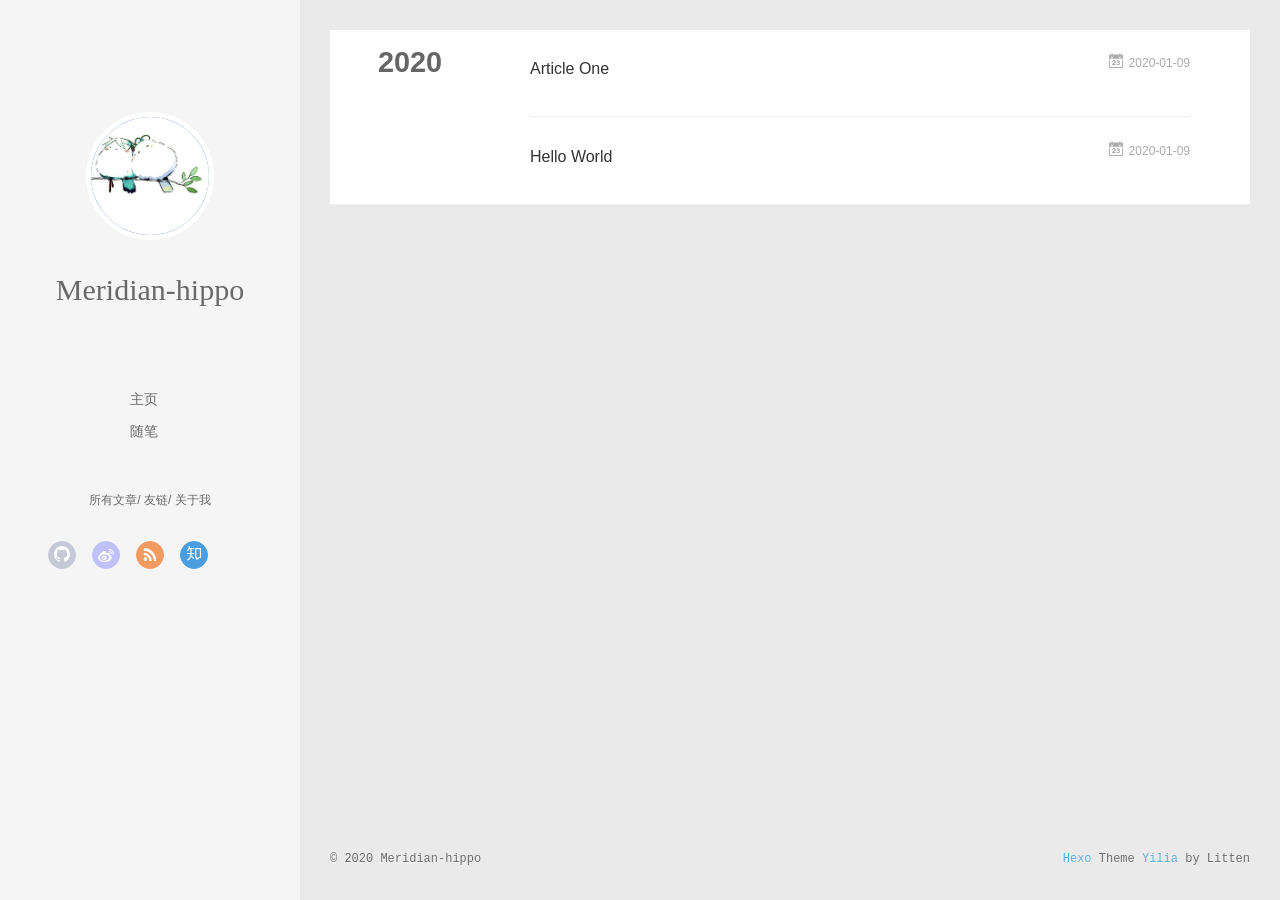
==== commit a05916be: "Site updated: 2020-01-11 10:14:40" ====
--- a/archives/index.html
+++ b/archives/index.html
@@ -37,7 +37,7 @@
     <canvas id="anm-canvas" class="anm-canvas"></canvas>
     <div class="left-col" q-class="show:isShow">
       
-<!--<div class="overlay" style="background: #00000">--><div class="overlay" >
+<!-- <div class="overlay" style="background: #00000;"> --> <div class="overlay" ></div>
 <div class="intrude-less">
 	<header id="header" class="inner">
 		<a href="/" class="profilepic">
--- a/main.0cf68a.css
+++ b/main.0cf68a.css
@@ -1 +1 @@
-.clearfix:after,.clearfix:before{content:"";display:table}.clearfix:after{clear:both}.left-col.show{box-shadow:0 0 6px 0 rgba(0,0,0,.75)}.mid-col,.mid-col.show .article,.tools-col,.tools-col .tools-section .search-tag.tagcloud .article-tag-list,.tools-col .tools-section .search-ul .search-tag span:hover,.tools-col .tools-section .search-ul .search-time span:hover,.tools-col .tools-section .search-ul .search-title:hover,.tools-col .tools-section .search-wrap .icon{transition:all .2s ease-in;-ms-transition:all .2s ease-in}@-webkit-keyframes leftIn{0%,60%,75%,90%,to{-webkit-animation-timing-function:cubic-bezier(.215,.61,.355,1);animation-timing-function:cubic-bezier(.215,.61,.355,1)}0%{-webkit-transform:translateZ(0);transform:translateZ(0)}60%{-webkit-transform:translate3d(358px,0,0);transform:translate3d(358px,0,0)}75%{-webkit-transform:translate3d(323px,0,0);transform:translate3d(323px,0,0)}90%{-webkit-transform:translate3d(338px,0,0);transform:translate3d(338px,0,0)}to{-webkit-transform:translate3d(333px,0,0);transform:translate3d(333px,0,0)}}@keyframes leftIn{0%,60%,75%,90%,to{-webkit-animation-timing-function:cubic-bezier(.215,.61,.355,1);animation-timing-function:cubic-bezier(.215,.61,.355,1)}0%{-webkit-transform:translateZ(0);transform:translateZ(0)}60%{-webkit-transform:translate3d(358px,0,0);transform:translate3d(358px,0,0)}75%{-webkit-transform:translate3d(323px,0,0);transform:translate3d(323px,0,0)}90%{-webkit-transform:translate3d(338px,0,0);transform:translate3d(338px,0,0)}to{-webkit-transform:translate3d(333px,0,0);transform:translate3d(333px,0,0)}}.mid-col.show{-webkit-animation-duration:.8s;animation-duration:.8s;-webkit-animation-fill-mode:both;animation-fill-mode:both;-webkit-animation-name:leftIn;animation-name:leftIn}@-webkit-keyframes leftOut{0%,60%,75%,90%,to{-webkit-animation-timing-function:cubic-bezier(.215,.61,.355,1);animation-timing-function:cubic-bezier(.215,.61,.355,1)}0%{-webkit-transform:translate3d(333px,0,0);transform:translate3d(333px,0,0)}60%{-webkit-transform:translate3d(-25px,0,0);transform:translate3d(-25px,0,0)}75%{-webkit-transform:translate3d(10px,0,0);transform:translate3d(10px,0,0)}90%{-webkit-transform:translate3d(-5px,0,0);transform:translate3d(-5px,0,0)}to{-webkit-transform:translateZ(0);transform:translateZ(0)}}@keyframes leftOut{0%,60%,75%,90%,to{-webkit-animation-timing-function:cubic-bezier(.215,.61,.355,1);animation-timing-function:cubic-bezier(.215,.61,.355,1)}0%{-webkit-transform:translate3d(333px,0,0);transform:translate3d(333px,0,0)}60%{-webkit-transform:translate3d(-25px,0,0);transform:translate3d(-25px,0,0)}75%{-webkit-transform:translate3d(10px,0,0);transform:translate3d(10px,0,0)}90%{-webkit-transform:translate3d(-5px,0,0);transform:translate3d(-5px,0,0)}to{-webkit-transform:translateZ(0);transform:translateZ(0)}}.mid-col.hide{-webkit-animation-duration:.8s;animation-duration:.8s;-webkit-animation-name:leftOut;animation-name:leftOut}@-webkit-keyframes smallLeftIn{0%,60%,75%,90%,to{-webkit-animation-timing-function:cubic-bezier(.215,.61,.355,1);animation-timing-function:cubic-bezier(.215,.61,.355,1)}0%{-webkit-transform:translateZ(0);transform:translateZ(0)}60%{-webkit-transform:translate3d(325px,0,0);transform:translate3d(325px,0,0)}75%{-webkit-transform:translate3d(290px,0,0);transform:translate3d(290px,0,0)}90%{-webkit-transform:translate3d(305px,0,0);transform:translate3d(305px,0,0)}to{-webkit-transform:translate3d(300px,0,0);transform:translate3d(300px,0,0)}}@keyframes smallLeftIn{0%,60%,75%,90%,to{-webkit-animation-timing-function:cubic-bezier(.215,.61,.355,1);animation-timing-function:cubic-bezier(.215,.61,.355,1)}0%{-webkit-transform:translateZ(0);transform:translateZ(0)}60%{-webkit-transform:translate3d(325px,0,0);transform:translate3d(325px,0,0)}75%{-webkit-transform:translate3d(290px,0,0);transform:translate3d(290px,0,0)}90%{-webkit-transform:translate3d(305px,0,0);transform:translate3d(305px,0,0)}to{-webkit-transform:translate3d(300px,0,0);transform:translate3d(300px,0,0)}}.tools-col.show{-webkit-animation-duration:.8s;animation-duration:.8s;-webkit-animation-fill-mode:both;animation-fill-mode:both;-webkit-animation-name:smallLeftIn;animation-name:smallLeftIn}@-webkit-keyframes smallleftOut{0%,60%,75%,90%,to{-webkit-animation-timing-function:cubic-bezier(.215,.61,.355,1);animation-timing-function:cubic-bezier(.215,.61,.355,1)}0%{-webkit-transform:translate3d(333px,0,0);transform:translate3d(333px,0,0)}60%{-webkit-transform:translate3d(-25px,0,0);transform:translate3d(-25px,0,0)}75%{-webkit-transform:translate3d(10px,0,0);transform:translate3d(10px,0,0)}90%{-webkit-transform:translate3d(-5px,0,0);transform:translate3d(-5px,0,0)}to{-webkit-transform:translateZ(0);transform:translateZ(0)}}@keyframes smallleftOut{0%,60%,75%,90%,to{-webkit-animation-timing-function:cubic-bezier(.215,.61,.355,1);animation-timing-function:cubic-bezier(.215,.61,.355,1)}0%{-webkit-transform:translate3d(333px,0,0);transform:translate3d(333px,0,0)}60%{-webkit-transform:translate3d(-25px,0,0);transform:translate3d(-25px,0,0)}75%{-webkit-transform:translate3d(10px,0,0);transform:translate3d(10px,0,0)}90%{-webkit-transform:translate3d(-5px,0,0);transform:translate3d(-5px,0,0)}to{-webkit-transform:translateZ(0);transform:translateZ(0)}}.tools-col.hide{-webkit-animation-duration:.8s;animation-duration:.8s;-webkit-animation-fill-mode:both;animation-fill-mode:both;-webkit-animation-name:smallleftOut;animation-name:smallleftOut}html{-ms-text-size-adjust:100%;-webkit-text-size-adjust:100%;-webkit-tap-highlight-color:transparent;height:100%}body{margin:0;font-size:14px;font-family:Helvetica Neue,Helvetica,STHeiTi,Arial,sans-serif;line-height:1.5;color:#333;background-color:#fff;min-height:100%}article,aside,details,figcaption,figure,footer,header,hgroup,main,menu,nav,section,summary{display:block}audio,canvas,progress,video{display:inline-block}audio:not([controls]){display:none;height:0}progress{vertical-align:baseline}[hidden],template{display:none}a{background:transparent;text-decoration:none;color:#08c}a:active{outline:0}abbr[title]{border-bottom:1px dotted}b,strong{font-weight:700}dfn{font-style:italic}mark{background:#ff0;color:#000}small{font-size:80%}sub,sup{font-size:75%;line-height:0;position:relative;vertical-align:baseline}sup{top:-.5em}sub{bottom:-.25em}img{border:0;vertical-align:middle;max-width:100%}svg:not(:root){overflow:hidden}pre{overflow:auto;white-space:pre;white-space:pre-wrap;word-wrap:break-word}code,kbd,pre,samp{font-family:monospace,monospace;font-size:1em}button,input,optgroup,select,textarea{color:inherit;font:inherit;margin:0;vertical-align:middle}button,input,select{overflow:visible}button,select{text-transform:none}button,html input[type=button],input[type=reset],input[type=submit]{-webkit-appearance:button;cursor:pointer}[disabled]{cursor:default}button::-moz-focus-inner,input::-moz-focus-inner{border:0;padding:0}input{line-height:normal}input[type=checkbox],input[type=radio]{box-sizing:border-box;padding:0}input[type=number]::-webkit-inner-spin-button,input[type=number]::-webkit-outer-spin-button{height:auto}input[type=search]{-webkit-appearance:textfield;box-sizing:border-box}input[type=search]::-webkit-search-cancel-button,input[type=search]::-webkit-search-decoration{-webkit-appearance:none}fieldset{border:1px solid silver;margin:0 2px;padding:.35em .625em .75em}legend{border:0;padding:0}textarea{overflow:auto;resize:vertical;vertical-align:top}optgroup{font-weight:700}button,input,select,textarea{outline:0}input,textarea{-webkit-user-modify:read-write-plaintext-only}input::-ms-clear,input::-ms-reveal{display:none}input::-moz-placeholder,textarea::-moz-placeholder{color:#999}input:-ms-input-placeholder,textarea:-ms-input-placeholder{color:#999}input::-webkit-input-placeholder,textarea::-webkit-input-placeholder{color:#999}.placeholder{color:#999}table{border-collapse:collapse;border-spacing:0}td,th{padding:0}blockquote,figure,form,h1,h2,h3,h4,h5,h6,p{margin:0}dd,dl,li,ol,ul{margin:0;padding:0}ol,ul{list-style:none outside none}h1,h2,h3{line-height:2;font-weight:400}h1{font-size:18px}h2{font-size:16px}h3{font-size:14px}i{font-style:normal}*{box-sizing:border-box}@font-face{font-family:iconfont;src:url(./fonts/iconfont.b322fa.eot);src:url(./fonts/iconfont.b322fa.eot#iefix) format("embedded-opentype"),url(./fonts/iconfont.8c627f.woff) format("woff"),url(./fonts/iconfont.16acc2.ttf) format("truetype"),url(./fonts/iconfont.45d7ee.svg#iconfont) format("svg")}[class*=" icon-"],[class^=icon-]{font-family:iconfont!important;speak:none;font-size:16px;font-style:normal;font-weight:400;font-variant:normal;text-transform:none;line-height:1;-webkit-font-smoothing:antialiased;-moz-osx-font-smoothing:grayscale}.icon-twitter:before{content:"\E600"}.icon-facebook:before{content:"\E601"}.icon-clock:before{content:"\E602"}.icon-mail:before{content:"\E609"}.icon-link:before{content:"\E6AB"}.icon-search:before{content:"\E65B"}.icon-smile:before{content:"\E64A"}.icon-roundrightfill:before{content:"\E65A"}.icon-list:before{content:"\E682"}.icon-book:before{content:"\E6FE"}.icon-home:before{content:"\E6BB"}.icon-share:before{content:"\E618"}.icon-back:before{content:"\E625"}.icon-qq:before{content:"\E62D"}.icon-weibo:before{content:"\E619"}.icon-segmentfault:before{content:"\E603"}.icon-sort:before{content:"\E700"}.icon-jianshu:before{content:"\E613"}.icon-circle-left:before{content:"\E71F"}.icon-circle-right:before{content:"\E720"}.icon-loading:before{content:"\E614"}.icon-acfun:before{content:"\E604"}.icon-close:before{content:"\E60C"}.icon-tumblr:before{content:"\E6B0"}.icon-calendar:before{content:"\E667"}.icon-rss:before{content:"\E877"}.icon-price-tags:before{content:"\E6F9"}.icon-quo-left:before{content:"\E7F5"}.icon-quo-right:before{content:"\E7F6"}.icon-back1:before{content:"\E64E"}.icon-github:before{content:"\E735"}.icon-film:before{content:"\E7B7"}.icon-weixin:before{content:"\E61F"}.icon-qzone:before{content:"\E680"}.icon-category:before{content:"\E605"}.icon-douban:before{content:"\E64C"}.icon-roundleftfill:before{content:"\E799"}.icon-tuding:before{content:"\E651"}.icon-zhihu:before{content:"\E61B"}.icon-linkedin:before{content:"\E6D4"}.icon-google:before{content:"\E635"}.icon-plane:before{content:"\E62F"}.icon-bilibili:before{content:"\E622"}.icon-psn:before{content:"\E6C7"}body,button,input,select,textarea{color:#1a1a1a;font-family:lucida grande,lucida sans unicode,lucida,helvetica,Hiragino Sans GB,Microsoft YaHei,WenQuanYi Micro Hei,sans-serif;font-size:16px;font-size:1rem;line-height:1.75}body{overflow-y:hidden;background:#eaeaea}#container,body,html{height:100%;overflow-x:hidden;overflow-y:auto}#mobile-nav{display:none}#container{position:relative;min-height:100%}#container .anm-canvas{display:none}#container.show .anm-canvas{display:block;position:fixed}.body-wrap{margin-bottom:80px}.mid-col{position:absolute;right:0;min-height:100%;background:#eaeaea;left:300px;width:auto}.mid-col.show{background:none;opacity:.9}.mid-col.show .article{background:hsla(0,0%,100%,.3)}.left-col{width:300px;position:fixed;opacity:1;transition:all .2s ease-in;height:100%;z-index:999;background: linear-gradient(rgba(255, 255, 255, 0.5), rgba(255, 255, 255, 0.5)),url('C:\Users\10713\Desktop\blog\themes\yilia2\source\img\left.jpg') no-repeat 0% 20%/ cover}.left-col .overlay{width:100%;height:180px;position:absolute;background-image:url("C:\Users\10713\Desktop\blog\themes\yilia2\source\img\left.jpg")}.left-col .intrude-less{width:76%;text-align:center;margin:112px auto 0}.left-col #header{width:100%;height:300px;position:relative;border-bottom:1px solid color-border}.left-col #header a{color:#696969}.left-col #header a:hover{color:#b0a0aa}.left-col #header .header-subtitle{text-align:center;color:#999;font-size:14px;line-height:25px;overflow:hidden;text-overflow:ellipsis;display:-webkit-box;-webkit-line-clamp:2;-webkit-box-orient:vertical}.left-col #header .header-menu{font-weight:300;line-height:31px;text-transform:uppercase;float:none;min-height:150px;margin-left:-12px;text-align:center;display:-webkit-box;-webkit-box-orient:horizontal;-webkit-box-pack:center;-webkit-box-align:center}.left-col #header .header-menu li{cursor:default}.left-col #header .header-menu li a{font-size:14px;min-width:300px}.left-col #header .header-smart-menu{font-size:12px;margin-bottom:20px}.left-col #header .header-smart-menu a:after{content:"/"}.left-col #header .header-smart-menu a:last-child:after{content:""}.left-col #header .profilepic{display:block;border:5px solid #fff;border-radius:300px;width:128px;height:128px;margin:0 auto;position:relative;overflow:hidden;background:#88acdb;-webkit-transition:all .2s ease-in;display:-webkit-box;-webkit-box-orient:horizontal;-webkit-box-pack:center;-webkit-box-align:center;text-align:center}.left-col #header .profilepic img{border-radius:300px;opacity:1;-webkit-transition:all .2s ease-in}.left-col #header .profilepic img.show{width:100%;height:100%;opacity:1}.left-col #header .header-author{text-align:center;margin:.67em 0;font-family:"Times New Roman",Georgia,serif;font-size:30px;transition:.3s}::-webkit-scrollbar{width:10px;height:10px}::-webkit-scrollbar-button{width:0;height:0}::-webkit-scrollbar-button:end:decrement,::-webkit-scrollbar-button:start:increment{display:none}::-webkit-scrollbar-corner{display:block}::-webkit-scrollbar-thumb{border-radius:8px;background-color:rgba(0,0,0,.2)}::-webkit-scrollbar-thumb:hover{border-radius:8px;background-color:rgba(0,0,0,.5)}::-webkit-scrollbar-thumb,::-webkit-scrollbar-track{border-right:1px solid transparent;border-left:1px solid transparent}::-webkit-scrollbar-track:hover{background-color:rgba(0,0,0,.15)}::-webkit-scrollbar-button:start{width:10px;height:10px;background:url(./img/scrollbar_arrow.png) no-repeat 0 0}::-webkit-scrollbar-button:start:hover{background:url(./img/scrollbar_arrow.png) no-repeat -15px 0}::-webkit-scrollbar-button:start:active{background:url(./img/scrollbar_arrow.png) no-repeat -30px 0}::-webkit-scrollbar-button:end{width:10px;height:10px;background:url(./img/scrollbar_arrow.png) no-repeat 0 -18px}::-webkit-scrollbar-button:end:hover{background:url(./img/scrollbar_arrow.png) no-repeat -15px -18px}::-webkit-scrollbar-button:end:active{background:url(./img/scrollbar_arrow.png) no-repeat -30px -18px}.article-entry .highlight,.article-entry pre{background:#272822;margin:10px 0;padding:10px;overflow:auto;color:#fff;font-size:.9em;line-height:22.400000000000002px}.article-entry .gist .gist-file .gist-data .line-numbers,.article-entry .highlight .gutter pre,.article-entry .highlight .gutter pre .line{color:#666}.article-entry code,.article-entry pre{font-family:Source Code Pro,Consolas,Monaco,Menlo,monospace}.article-entry code{background:#eee;padding:0 .3em;border:none}.article-entry pre code{background:none;text-shadow:none;padding:0;color:#fff}.article-entry .highlight{border-radius:4px}.article-entry .highlight pre{border:none;margin:0;padding:0}.article-entry .highlight table{margin:0;width:auto}.article-entry .highlight td{border:none;padding:0}.article-entry .highlight figcaption{color:highlight-comment;line-height:1em;margin-bottom:1em}.article-entry .highlight figcaption:after,.article-entry .highlight figcaption:before{content:"";display:table}.article-entry .highlight figcaption:after{clear:both}.article-entry .highlight figcaption a{float:right}.article-entry .highlight .gutter pre{text-align:right;padding-right:20px}.article-entry .highlight .gutter pre .line{text-shadow:none}.article-entry .highlight .line{color:#fff;min-height:19px}.article-entry .gist{margin:0 -20px;border-style:solid;border-color:#ddd;border-width:1px 0;background:#272822;padding:15px 20px 15px 0}.article-entry .gist .gist-file{border:none;font-family:Source Code Pro,Consolas,Monaco,Menlo,monospace;margin:0}.article-entry .gist .gist-file .gist-data{background:none;border:none}.article-entry .gist .gist-file .gist-data .line-numbers{background:none;border:none;padding:0 20px 0 0}.article-entry .gist .gist-file .gist-data .line-data{padding:0!important}.article-entry .gist .gist-file .highlight{margin:0;padding:0;border:none}.article-entry .gist .gist-file .gist-meta{background:#272822;color:highlight-comment;font:.85em Helvetica Neue,Helvetica,Arial,sans-serif;text-shadow:0 0;padding:0;margin-top:1em;margin-left:20px}.article-entry .gist .gist-file .gist-meta a{color:#258fb8;font-weight:400}.article-entry .gist .gist-file .gist-meta a:hover{text-decoration:underline}pre .comment{color:#75715e}pre .class .params,pre .function .keyword,pre .keyword{color:#66d9ef}pre .css .value,pre .doctype,pre .function,pre .params,pre .tag{color:#fff}pre .at_rule,pre .at_rule .keyword,pre .css~* .tag,pre .preprocessor,pre .preprocessor .keyword,pre .title{color:#f92672}pre .attribute,pre .built_in,pre .class,pre .css~* .class,pre .function .title{color:#a6e22e}pre .string,pre .value{color:#e6db74}pre .number{color:#7163d7}pre .css~* .id,pre .id{color:#fd971f}#header .tagcloud a{color:#fff}.tagcloud a{display:inline-block;text-decoration:none;font-weight:400;font-size:10px;color:#fff;height:18px;line-height:18px;float:left;padding:0 5px 0 10px;position:relative;border-radius:0 5px 5px 0;margin:5px 9px 5px 8px;font-family:Menlo,Monaco,Andale Mono,lucida console,Courier New,monospace}.tagcloud a:hover{opacity:.8}.tagcloud a:before{content:" ";width:0;height:0;position:absolute;top:0;left:-18px;border:9px solid transparent}.tagcloud a:after{content:" ";width:4px;height:4px;background-color:#fff;border-radius:4px;box-shadow:0 0 0 1px rgba(0,0,0,.3);position:absolute;top:7px;left:2px}.tagcloud a.color1{background:#ff945c}.tagcloud a.color1:before{border-right-color:#ff945c}.tagcloud a.color2{background:#cc8167}.tagcloud a.color2:before{border-right-color:#cc8167}.tagcloud a.color3{background:#ba8f6c}.tagcloud a.color3:before{border-right-color:#ba8f6c}.tagcloud a.color4{background:#94635c}.tagcloud a.color4:before{border-right-color:#94635c}.tagcloud a.color5{background:#7b5d5f}.tagcloud a.color5:before{border-right-color:#7b5d5f}.article-tag-list .article-tag-list-item{float:left}.article-pop-out .icon-tuding{color:#999;float:left;margin-right:10px;margin-top:6px}.article-category,.article-category .article-tag-list,.article-tag,.article-tag .article-tag-list{float:left}.article-category .icon,.article-tag .icon{color:#999;float:left;margin-right:10px;margin-top:6px}.article-pop-out{float:left}.archive-article-date{color:#999;margin-right:7.6923%;float:right}.archive-article-date .icon{margin:5px 5px 5px 0}.glass{background-color:rgba(54,70,93,.9);z-index:998;transition:opacity .15s;width:100%;height:100%;display:none}.glass,.tagcloud-ctn{left:0;opacity:1;bottom:0;position:fixed;right:0;top:0}.tagcloud-ctn{z-index:90120;background-size:100% 100%}.tagcloud-ctn .tagcloud-global{position:fixed;top:50%;left:50%;margin-top:-115px;margin-left:-315px;width:630px}.tagcloud-ctn .tagcloud-global a{width:80px;height:80px;border-radius:50%;background:#f2992e;color:#fff;display:block;float:left;line-height:80px;text-align:center}.tagcloud-ctn .tagcloud-global .tab-post-types .tab-post-type:first-child .post-type-icon{background:#f2992e}.tagcloud-ctn .tagcloud-global .tab-post-types .tab-post-type:nth-child(2) .post-type-icon{background:#56bc8a}.tagcloud-ctn .tagcloud-global .tab-post-types .tab-post-type:nth-child(3) .post-type-icon{background:#4aa8d8}.tagcloud-ctn .tagcloud-global .tab-post-types .tab-post-type:nth-child(4) .post-type-icon{background:#a77dc2}.tagcloud-ctn .tagcloud-global .tab-post-types .tab-post-type:nth-child(5) .post-type-icon{background:#dd765d}#header .header-nav{width:100%;position:absolute;transition:-webkit-transform .3s ease-in;transition:transform .3s ease-in;transition:transform .3s ease-in,-webkit-transform .3s ease-in}#header .header-nav .social{margin-top:10px;text-align:center;display:-webkit-box;display:-ms-flexbox;display:flex;-ms-flex-wrap:wrap;flex-wrap:wrap;-webkit-box-pack:center;-ms-flex-pack:center;justify-content:center}#header .header-nav .social a{border-radius:50%;display:-moz-inline-stack;display:inline-block;vertical-align:middle;*vertical-align:auto;zoom:1;*display:inline;margin:0 8px 15px;transition:.3s;text-align:center;color:#fff;opacity:.7;width:28px;height:28px;line-height:26px}#header .header-nav .social a:hover{opacity:1}#header .header-nav .social a.weibo{background:#aaf;border:1px solid #aaf}#header .header-nav .social a.weibo:hover{border:1px solid #aaf}#header .header-nav .social a.segmentfault{background:#009a61;border:1px solid #009a61}#header .header-nav .social a.segmentfault:hover{border:1px solid #009a61}#header .header-nav .social a.rss{background:#ef7522;border:1px solid #ef7522}#header .header-nav .social a.rss:hover{border:1px solid #cf5d0f}#header .header-nav .social a.github{background:#afb6ca;border:1px solid #afb6ca}#header .header-nav .social a.github:hover{border:1px solid #909ab6}#header .header-nav .social a.facebook{background:#3b5998;border:1px solid #3b5998}#header .header-nav .social a.facebook:hover{border:1px solid #2d4373}#header .header-nav .social a.google{background:#c83d20;border:1px solid #c83d20}#header .header-nav .social a.google:hover{border:1px solid #9c3019}#header .header-nav .social a.twitter{background:#55cff8;border:1px solid #55cff8}#header .header-nav .social a.twitter:hover{border:1px solid #24c1f6}#header .header-nav .social a.linkedin{background:#005a87;border:1px solid #005a87}#header .header-nav .social a.linkedin:hover{border:1px solid #006b98}#header .header-nav .social a.acfun{background:#fd4c5d;border:1px solid #fd4c5d}#header .header-nav .social a.acfun:hover{border:1px solid #fd4c5d}#header .header-nav .social a.bilibili{background:#e15280;border:1px solid #e15280}#header .header-nav .social a.bilibili:hover{border:1px solid #e15280}#header .header-nav .social a.zhihu{background:#0078d8;border:1px solid #0078d8}#header .header-nav .social a.zhihu:hover{border:1px solid #0078d8}#header .header-nav .social a.douban{background:#06c611;border:1px solid #06c611}#header .header-nav .social a.douban:hover{border:1px solid #06c611}#header .header-nav .social a.mail{background:#005a87;border:1px solid #005a87}#header .header-nav .social a.mail:hover{border:1px solid #006b98}#header .header-nav .social a.jianshu{background:#ff5722;border:1px solid #ff5722}#header .header-nav .social a.jianshu:hover{border:1px solid #ff5722}#header .header-nav .social a.weixin{background:#4caf50;border:1px solid #4caf50}#header .header-nav .social a.weixin:hover{border:1px solid #4caf50}#header .header-nav .social a.qq{background:#34baad;border:1px solid #34baad}#header .header-nav .social a.qq:hover{border:1px solid #34baad}#header .header-nav .social a.psn{background:#086ef6;border:1px solid #086ef6}#header .header-nav .social a.psn:hover{border:1px solid #086ef6}#page-nav{text-align:center;margin-top:30px}#page-nav .page-number{width:20px;height:25px;background:#4d4d4d;display:inline-block;color:#fff;line-height:25px;font-size:12px;margin:0 5px 30px;border-radius:2px}#page-nav .page-number:hover{background:#5e5e5e}#page-nav .current{background:#88acdb;cursor:default}#page-nav .current:hover{background:#88acdb}#page-nav .extend{color:#4d4d4d;margin:0 27px;opacity:1}#page-nav .extend:hover{color:#5e5e5e}#page-nav:hover .extend{opacity:1}.archives-wrap{position:relative;margin:0 30px;padding-right:60px;border-bottom:1px solid #eee;background:#fff}.archives-wrap:first-child{margin-top:30px}.archives-wrap:last-child{margin-bottom:80px}.archives-wrap .archive-year-wrap{line-height:35px;width:200px;position:absolute;padding-top:15px;font-size:1.8em;z-index:1}.archives-wrap .archive-year-wrap a{color:#666;font-weight:700;padding-left:48px}.archives{position:relative}.archives .article-info{border:none}.archives .archive-article{margin-left:200px;padding:20px 0;border-bottom:1px solid #eee;border-top:1px solid #fff;position:relative}.archives .archive-article:first-child{border-top:none}.archives .archive-article:last-child{border-bottom:none}.archives .archive-article-title{font-size:16px;color:#333;transition:color .3s}.archives .archive-article-title:hover{color:#657b83}.archives .archive-article-title span{display:block;color:#a8a8a8;font-size:12px;line-height:14px;height:7px;padding-left:2px}.archives .archive-article-title span:before{display:inline-block;content:"\201C";font-family:serif;font-size:30px;float:left;margin:4px 4px 0 -12px;color:#c8c8c8}.archive-article-inner .icon-clock{margin-right:5px}.archive-article-inner .archive-article-header{position:relative;min-height:36px}.archive-article-inner .article-meta{position:relative;float:right;margin-top:-10px;color:#555;background:none;text-align:right;width:auto}.archive-article-inner .article-meta .article-date time{color:#aaa}.archive-article-inner .article-meta .archive-article-date,.archive-article-inner .article-meta .article-tag-list{margin-right:30px;display:-moz-inline-stack;display:inline-block;vertical-align:middle;zoom:1;color:#666;font-size:14px}.archive-article-inner .article-meta .archive-article-date{cursor:default;font-size:12px;margin-bottom:5px;margin-top:-10px;margin-right:0}.archive-article-inner .article-meta .article-category:before{float:left;margin-top:1px;left:15px}.archive-article-inner .article-meta .article-category .article-category-link{width:auto;max-width:83px;padding-left:10px}.archive-article-inner .article-meta .article-tag-list{margin-top:0}.archive-article-inner .article-meta .article-tag-list:before{left:15px}.archive-article-inner .article-meta .article-tag-list .article-tag-list-item{display:inline-block;width:auto;max-width:83px;padding-left:8px;font-size:12px}.tools-col{width:300px;height:100%;position:fixed;left:0;top:0;z-index:0;padding:0;opacity:0;-webkit-overflow-scrolling:touch;overflow-scrolling:touch}.tools-col.show{opacity:1}.tools-col.hide{z-index:0}.tools-col .tools-nav{display:none}.tools-col .tools-section,.tools-col .tools-wrap{height:100%;color:#e5e5e5;width:360px;overflow:hidden;overflow-y:auto}.tools-col .tools-section ::-webkit-scrollbar,.tools-col .tools-wrap ::-webkit-scrollbar{display:none}.tools-col .tools-section .search-wrap{width:310px;margin:20px 20px 10px;position:relative}.tools-col .tools-section .search-wrap .search-ipt{width:310px;color:#fff;background:none;border:none;border-bottom:2px solid #fff;font-family:Roboto,serif}.tools-col .tools-section .search-wrap .icon{position:absolute;right:0;top:7px;color:#fff;cursor:pointer}.tools-col .tools-section .search-wrap .icon:hover{-webkit-transform:scale(1.2);transform:scale(1.2)}.tools-col .tools-section .search-wrap ::-webkit-input-placeholder{color:#ededed}.tools-col .tools-section .search-tag.tagcloud{text-align:center;position:relative}.tools-col .tools-section .search-tag.tagcloud .search-tag-wording{font-size:12px;float:right;margin:4px 75px 0 0}.tools-col .tools-section .search-tag.tagcloud .search-switch{width:40px;height:25px;display:block}.tools-col .tools-section .search-tag.tagcloud .search-switch input{width:40px;height:14px;position:absolute;top:0;right:30px;z-index:2;border:0;background:0 0;-webkit-appearance:none;outline:0}.tools-col .tools-section .search-tag.tagcloud .search-switch input:before{content:"";width:40px;height:14px;border:1px solid #bdcabc;background-color:#fdfdfd;border-radius:20px;cursor:pointer;display:inline-block;position:relative;vertical-align:middle;box-sizing:content-box;box-shadow:inset 0 0 0 0 #dfdfdf;transition:border .4s,box-shadow .4s;background-clip:content-box}.tools-col .tools-section .search-tag.tagcloud .search-switch input:checked:before{border-color:#64bd63;box-shadow:inset 0 0 0 .16rem #64bd63;background-color:#64bd63;transition:border .4s,box-shadow .4s,background-color 1.2s}.tools-col .tools-section .search-tag.tagcloud .search-switch input:checked:after{left:27px;background:#fff}.tools-col .tools-section .search-tag.tagcloud .search-switch input:after{content:"";width:14px;height:14px;position:absolute;top:16px;left:2px;-webkit-transform:translateY(-50%);border-radius:100%;background-color:#91c0f1;box-shadow:0 1px 1px rgba(0,0,0,.4);transition:left .2s;cursor:pointer}.tools-col .tools-section .search-tag.tagcloud .article-tag-list{display:none;margin:15px 10px 0;padding:10px;background:hsla(0,0%,100%,.2)}.tools-col .tools-section .search-tag.tagcloud .article-tag-list.show{display:block}.tools-col .tools-section .search-tag.tagcloud .a{float:none}.tools-col .tools-section .search-ul{margin-top:10px;color:rgba(77,77,77,.75);-webkit-overflow-scrolling:touch;overflow-scrolling:touch;overflow-y:auto}.tools-col .tools-section .search-ul .search-li{padding:10px 20px;border-bottom:1px dotted #dcdcdc}.tools-col .tools-section .search-ul .search-li:hover{background:hsla(0,0%,100%,.2)}.tools-col .tools-section .search-ul .search-title{overflow:hidden;white-space:nowrap;text-overflow:ellipsis;display:block;color:#fffff8;text-shadow:1px 1px rgba(77,77,77,.25)}.tools-col .tools-section .search-ul .search-title .icon{margin-right:10px;color:#fffdd8}.tools-col .tools-section .search-ul .search-title:hover{color:#fff}.tools-col .tools-section .search-ul .search-tag,.tools-col .tools-section .search-ul .search-time{font-size:12px;color:#fffdd8;margin-right:10px}.tools-col .tools-section .search-ul .search-tag .icon,.tools-col .tools-section .search-ul .search-time .icon{margin-right:0}.tools-col .tools-section .search-ul .search-tag span,.tools-col .tools-section .search-ul .search-time span{cursor:pointer}.tools-col .tools-section .search-ul .search-tag span:hover,.tools-col .tools-section .search-ul .search-time span:hover{color:#fff}.tools-col .tools-section .search-ul .search-time{float:left}.tools-col .tools-section .search-ul .search-tag span{margin-right:5px}.tools-col .tools-section-friends{padding-top:30px}.tools-col .aboutme-wrap{display:-webkit-box;display:-ms-flexbox;display:flex;-webkit-box-align:center;-ms-flex-align:center;align-items:center;-webkit-box-pack:center;-ms-flex-pack:center;justify-content:center;width:100%;height:100%;color:#fffdd8;text-shadow:1px 1px rgba(77,77,77,.45)}.body-wrap>article{position:relative}@-webkit-keyframes cd-bounce-1{0%{opacity:0;-webkit-transform:scale(1)}60%{opacity:1;-webkit-transform:scale(1.01)}to{-webkit-transform:scale(1)}}@keyframes cd-bounce-1{0%{opacity:0;-webkit-transform:scale(1);transform:scale(1)}60%{opacity:1;-webkit-transform:scale(1.01);transform:scale(1.01)}to{-webkit-transform:scale(1);transform:scale(1)}}.article{margin:30px;position:relative;border:1px solid #ddd;border-top:1px solid #fff;border-bottom:1px solid #fff;background:#fff;transition:all .2s ease-in}.article img{max-width:100%}.article-inner h1.article-title,.article-title{color:#696969;margin-left:0;font-weight:300;line-height:35px;margin-bottom:20px;font-size:26px;transition:color .3s}.article-header{border-left:5px solid #4d4d4d;padding:30px 0 15px 25px;padding-left:7.6923%}.article-meta{width:150px;font-size:14;text-align:right;position:absolute;right:0;top:23px;text-align:center;z-index:1}.article-meta time{color:#aaa}.article-meta time .icon-clock{margin-right:8px;font-size:16px}.article-more-link{margin-top:0;text-align:left;float:right}.article-more-link a{background:#4d4d4d;color:#fff;font-size:12px;padding:5px 8px;line-height:16px;border-radius:2px;transition:background .3s}.article-more-link a:hover{background:#3c3c3c}.article-more-link a.hidden{visibility:hidden}.article-info.info-on-right{margin:10px 0 0;float:right}.article-info-index.article-info{padding-top:20px;margin:30px 7.6923% 0;min-height:72px;border-top:1px solid #ddd}.article-info-post.article-info{padding:0;border:none;margin:-30px 0 20px 7.6923%}.article-inner p{margin:0 0 1.75em}.article-inner{border-color:#d1d1d1}.article-inner h1{font-size:28px;font-size:1.75rem;line-height:1.25;margin-top:2em;margin-bottom:1em}.article-inner h2{font-size:23px;font-size:1.4375rem;line-height:1.2173913043;margin-top:2.4347826087em;margin-bottom:1.2173913043em}.article-inner h3{font-size:19px;font-size:1.1875rem;line-height:1.1052631579;margin-top:2.9473684211em;margin-bottom:1.4736842105em}.article-inner h4,.article-inner h5,.article-inner h6{font-size:16px;font-size:1rem;line-height:1.3125;margin-top:3.5em;margin-bottom:1.75em}.article-inner h4{letter-spacing:.140625em;text-transform:uppercase}.article-inner h6{font-style:italic}.article-inner h1,.article-inner h2,.article-inner h3,.article-inner h4,.article-inner h5,.article-inner h6{font-weight:900}.article-inner h1:first-child,.article-inner h2:first-child,.article-inner h3:first-child,.article-inner h4:first-child,.article-inner h5:first-child,.article-inner h6:first-child{margin-top:0}.article-inner h1:first-child{margin-bottom:10px;display:inline}.article-entry{line-height:1.8em;padding-right:7.6923%;padding-left:7.6923%}.article-entry p{margin-top:10px}.article-entry li code,.article-entry p code{padding:1px 3px;margin:0 3px;background:#ddd;border:1px solid #ccc;font-family:Menlo,Monaco,Andale Mono,lucida console,Courier New,monospace;word-wrap:break-word;font-size:14px}.article-entry blockquote{background:#ddd;border-left:5px solid #ccc;padding:15px 20px;margin-top:10px;border-left:5px solid #657b83;background:#f6f6f6}.article-entry blockquote p{margin-top:0;margin-bottom:0}.article-entry em{font-style:italic}.article-entry ul li:before{content:"";width:6px;height:6px;border:1px solid #999;border-radius:10px;background:#aaa;display:inline-block;margin-right:10px;float:left;margin-top:10px}.article-entry ol{counter-reset:item}.article-entry ol li:before{counter-increment:item;content:counter(item) ".";margin-right:10px}.article-entry ol,.article-entry ul{font-size:14px;margin:10px 0}.article-entry li ol,.article-entry li ul{margin-left:30px}.article-entry li ol li:before,.article-entry li ul li:before{content:"";background:#dedede}.article-entry h1{margin-top:30px}.article-entry h2,.article-entry h3,.article-entry h4,.article-entry h5,.article-entry h6{margin-top:20px;font-weight:700;color:#574c4c;padding-bottom:5px;border-bottom:1px solid #ddd}.article-entry video{max-width:100%}.article-entry strong{font-weight:700}.article-entry .caption{display:block;font-size:.8em;color:#aaa}.article-entry hr{height:0;margin-top:20px;margin-bottom:20px;border-left:0;border-right:0;border-top:1px solid #ddd;border-bottom:1px solid #fff}.article-entry pre{line-height:1.5;margin-top:10px;padding:5px 15px;overflow-x:auto;color:#657b83;border:1px solid #ccc;text-shadow:0 1px #444;font-family:Menlo,Monaco,Andale Mono,lucida console,Courier New,monospace}.article-entry pre code{font-size:14px}.article-entry table{width:100%;border:1px solid #dedede;margin:15px 0;border-collapse:collapse}.article-entry table td,.article-entry table tr{height:35px}.article-entry table thead tr{background:#f8f8f8}.article-entry table tbody tr:hover{background:#efefef}.article-entry table td,.article-entry table th{border:1px solid #dedede;padding:0 10px}.article-entry figure table{border:none;width:auto;margin:0}.article-entry figure table tbody tr:hover{background:none}#article-nav{margin:0 0 20px;padding:0 32px 10px;min-height:30px}#article-nav .article-nav-link-wrap{font-size:14px}#article-nav .article-nav-link-wrap .article-nav-title{display:inline-block;font-size:16px;transition:color .3s}#article-nav .article-nav-link-wrap:hover .article-nav-title,#article-nav .article-nav-link-wrap:hover i{color:#4d4d4d}#article-nav #article-nav-older{float:right}#disqus_thread,#gitment-ctn,#SOHUCS,.cloud-tie-wrapper,.duoshuo{padding:0 30px!important;min-height:20px}#SOHUCS #SOHU_MAIN .module-cmt-list .block-cont-gw{border-bottom:1px dashed #c8c8c8!important}.share-wrap{min-height:20px}.share-btn{float:right;position:relative}.share-icons{display:-webkit-box;display:-ms-flexbox;display:flex;-webkit-box-pack:center;-ms-flex-pack:center;justify-content:center;-webkit-box-align:center;-ms-flex-align:center;align-items:center;-ms-flex-wrap:wrap;flex-wrap:wrap}.share-icons a{border:1px solid #fff;border-radius:50%;display:-moz-inline-stack;display:inline-block;vertical-align:middle;zoom:1;margin:10px;transition:.3s;text-align:center;color:#fff;opacity:.7;width:28px;height:28px;line-height:26px;text-shadow:1px 1px 1px #509eb7}.share-icons a:active{color:#fff}.share-icons a:hover{-webkit-transform:scale(1.2);transform:scale(1.2)}.share-icons a.share-outer{border:none;color:#fff;background:#4d4d4d;text-shadow:none}.page-modal{position:fixed;top:24%;left:50%;z-index:1001;padding:20px;text-align:center;color:#727272;background:#fff;border-radius:4px;box-shadow:0 2px 5px 0 rgba(0,0,0,.16),0 2px 10px 0 rgba(0,0,0,.12);opacity:0;-webkit-transform:translate(-50%,-200%);transform:translate(-50%,-200%)}.page-modal p{margin-bottom:10px}.page-modal.ready{visibility:hidden;display:block;-webkit-transform:translate(-50%,-100%);transform:translate(-50%,-100%);transition:.3s}.page-modal.in{visibility:visible;opacity:1;-webkit-transform:translate(-50%);transform:translate(-50%)}.page-modal .close{position:absolute;right:15px;top:15px;color:rgba(0,0,0,.2);font-size:16px;line-height:20px}.page-modal .close:active,.page-modal .close:hover{color:rgba(0,0,0,.4)}.mask{visibility:hidden;position:fixed;top:0;left:0;bottom:0;z-index:1000;width:100%;height:100%;background:#000;opacity:0;filter:alpha(opacity=0);pointer-events:none;transition:.3s ease-in-out}.mask.in{visibility:visible;pointer-events:auto;opacity:.3}.page-reward{margin:60px 0;text-align:center}.page-reward .page-reward-btn{position:relative;display:inline-block;width:56px;height:56px;line-height:56px;font-size:20px;color:#fff;background:#f44336;border-radius:50%;box-shadow:0 2px 5px 0 rgba(0,0,0,.16),0 2px 10px 0 rgba(0,0,0,.12);transition:.4s ease-in-out}.page-reward .page-reward-btn:active,.page-reward .page-reward-btn:hover{box-shadow:0 6px 12px rgba(0,0,0,.2),0 4px 15px rgba(0,0,0,.2)}.page-reward .page-reward-btn .tooltip-item{display:block;width:56px;height:56px}.page-reward .reward-box{display:-webkit-box;display:-ms-flexbox;display:flex;-ms-flex-pack:distribute;justify-content:space-around}.page-reward .reward-p{color:#fff;font-weight:700;text-shadow:1px 1px 1px #45b9e0}.page-reward .reward-p .icon{margin:0 10px;color:#ddd}.page-reward .reward-type{font-size:16px;display:block;color:#4d4d4d;margin:20px 0 0}.page-reward .reward-img{width:130px;height:130px;border:6px solid #fff;border-radius:3px}.wrap-side-operation{position:fixed;right:40px;bottom:50px;z-index:999;font-size:14px}.wrap-side-operation .icon-plane{color:#fff;text-shadow:1px 1px 1px #509eb7;opacity:.7;font-size:52px;line-height:40px;width:40px;text-align:center;display:block}.mod-side-operation{width:40px;text-align:center}.jump-container:hover .icon-back{background:rgba(36,193,246,.9)}.jump-container,.toc-container{position:relative;cursor:pointer;width:40px;height:40px;opacity:.8}.jump-plan-container{position:absolute;top:-11px;left:-4px;width:50px;height:61px;overflow:hidden}.jump-plan-container .jump-plane{display:block;position:absolute;width:42px;height:66px;-webkit-transform:translateY(68px);transform:translateY(68px);left:-2px}.mod-side-operation__jump-to-top .icon-back{transition:.3s;color:#fff;background:#ccc;-webkit-transform:rotate(90deg);transform:rotate(90deg);font-size:32px;line-height:40px;width:40px;text-align:center;display:block}.mod-side-operation__jump-to-top .icon-back:hover{background:#24c1f6;color:#24c1f6}.toc-container.tooltip-left{background:#ccc;margin-top:10px;transition:.3s}.toc-container.tooltip-left:hover{background:rgba(36,193,246,.9)}.toc-container.tooltip-left .icon-font{font-size:22px;line-height:40px;color:#fff}.toc-container.tooltip-left .tooltip{width:40px;height:40px;top:0;left:0}.toc-container.tooltip-left .tooltip-east .tooltip-content{min-height:100px;text-align:left;padding:5px 0 5px 20px;right:4.7em;min-width:200px;width:auto;font-size:14px;text-shadow:1px 1px 1px #398199;bottom:-10px;-webkit-transform-origin:100% 100%;transform-origin:100% 100%;-webkit-transform:translate3d(0,-10px,0) rotate3d(1,1,1,-30deg);transform:translate3d(0,-10px,0) rotate3d(1,1,1,-30deg)}.toc-container.tooltip-left .tooltip-east .tooltip-content a{color:#fff}.toc-container.tooltip-left .tooltip-east .tooltip-content:after{top:auto;bottom:23px}.toc-container.tooltip-left .tooltip-east .tooltip-content .toc-article{max-height:500px;overflow-x:hidden;overflow-y:auto}.toc-container.tooltip-left .tooltip-east .tooltip-content .toc-article li ol,.toc-container.tooltip-left .tooltip-east .tooltip-content .toc-article li ul{margin-left:30px}.toc-container.tooltip-left .tooltip-east .tooltip-content .toc-article li{white-space:nowrap}.toc-container.tooltip-left .tooltip:hover .tooltip-content{bottom:-10px;-webkit-transform:translate(0);transform:translate(0)}.tooltip-left .tooltip{position:absolute;z-index:999;cursor:pointer;width:28px;height:28px;top:-10px;right:10px}.tooltip-left .tooltip:hover a.share-outer{background:#24c1f6}@-webkit-keyframes pulse{0%{-webkit-transform:scale3d(.5,.5,1)}to{-webkit-transform:scaleX(1)}}@keyframes pulse{0%{-webkit-transform:scale3d(.5,.5,1);transform:scale3d(.5,.5,1)}to{-webkit-transform:scaleX(1);transform:scaleX(1)}}.tooltip-left .tooltip-content{position:absolute;background:rgba(36,193,246,.9);z-index:9999;width:200px;bottom:50%;margin-bottom:-10px;border-radius:20px;font-size:1.1em;text-align:center;color:#fff;opacity:0;cursor:default;pointer-events:none;-webkit-font-smoothing:antialiased;transition:opacity .3s,-webkit-transform .3s;transition:opacity .3s,transform .3s;transition:opacity .3s,transform .3s,-webkit-transform .3s}.tooltip-left .tooltip-west .tooltip-content{left:3.5em;-webkit-transform-origin:-2em 50%;transform-origin:-2em 50%;-webkit-transform:translate3d(0,50%,0) rotate3d(1,1,1,30deg);transform:translate3d(0,50%,0) rotate3d(1,1,1,30deg)}.tooltip-left .tooltip-east .tooltip-content{right:3.5em;-webkit-transform-origin:calc(100% + 2em) 50%;transform-origin:calc(100% + 2em) 50%;-webkit-transform:translate3d(0,50%,0) rotate3d(1,1,1,-30deg);transform:translate3d(0,50%,0) rotate3d(1,1,1,-30deg)}.tooltip-left .tooltip:hover .tooltip-content{opacity:1;-webkit-transform:translate3d(0,50%,0) rotate3d(0,0,0,0);transform:translate3d(0,50%,0) rotate3d(0,0,0,0);pointer-events:auto}.tooltip-left .tooltip-content:after,.tooltip-left .tooltip-content:before{content:"";position:absolute}.tooltip-left .tooltip-content:before{height:100%;width:3em}.tooltip-left .tooltip-content:after{width:2em;height:2em;top:50%;margin:-1em 0 0;background:url(./fonts/tooltip.4004ff.svg) no-repeat 50%;background-size:100%}.tooltip-left .tooltip-west .tooltip-content:after,.tooltip-left .tooltip-west .tooltip-content:before{right:99%}.tooltip-left .tooltip-east .tooltip-content:after,.tooltip-left .tooltip-east .tooltip-content:before{left:99%}.tooltip-left .tooltip-east .tooltip-content:after{-webkit-transform:scaleX(-1);transform:scaleX(-1)}.tooltip-top .tooltip{display:inline;position:relative;z-index:999}.tooltip-top .tooltip:after{content:"";position:absolute;width:100%;height:20px;bottom:100%;left:50%;pointer-events:none;-webkit-transform:translateX(-50%);transform:translateX(-50%)}.tooltip-top .tooltip:hover:after{pointer-events:auto}.tooltip-top .tooltip-content{position:absolute;z-index:9999;width:370px;left:50%;bottom:100%;font-size:20px;line-height:1.4;text-align:center;font-weight:400;color:#4d4d4d;background:transparent;opacity:0;margin:0 0 -10px -185px;cursor:default;pointer-events:none;font-family:Satisfy,cursive;-webkit-font-smoothing:antialiased;transition:opacity .3s .3s;padding-bottom:80px}.tooltip-top .tooltip:hover .tooltip-content{opacity:1;pointer-events:auto;transition-delay:0s}.tooltip-top .tooltip-content span{display:block}.tooltip-top .tooltip-text{border-bottom:10px solid #4d4d4d;overflow:hidden;-webkit-transform:scaleX(0);transform:scaleX(0);transition:-webkit-transform .3s .3s;transition:transform .3s .3s;transition:transform .3s .3s,-webkit-transform .3s .3s}.tooltip-top .tooltip:hover .tooltip-text{transition-delay:0s;-webkit-transform:scaleX(1);transform:scaleX(1)}.tooltip-top .tooltip-inner{background:rgba(36,193,246,.9);padding:40px;-webkit-transform:translate3d(0,100%,0);transform:translate3d(0,100%,0);webkit-transition:-webkit-transform .3s;transition:-webkit-transform .3s;transition:transform .3s;transition:transform .3s,-webkit-transform .3s}.tooltip-top .tooltip:hover .tooltip-inner{transition-delay:.3s;-webkit-transform:translateZ(0);transform:translateZ(0)}.tooltip-top .tooltip-content:after{content:"";left:50%;border:solid transparent;height:0;width:0;position:absolute;pointer-events:none;border-color:transparent;border-top-color:#4d4d4d;border-width:10px;margin-left:-10px}#footer{font-size:12px;font-family:Menlo,Monaco,Andale Mono,lucida console,Courier New,monospace;text-shadow:0 1px #fff;position:absolute;bottom:30px;opacity:.6;width:100%;text-align:center}#footer .outer{padding:0 30px}.footer-left{float:left}.footer-right{float:right}@media screen and (max-width:800px){#container,body,html{height:auto;overflow-x:hidden;overflow-y:auto}#mobile-nav{display:block}.body-wrap{margin-bottom:0}.left-col{display:none}.mid-col{left:0}#header .header-nav,.mid-col{position:relative}.wrap-side-operation{display:none}.cloud-tie-wrapper{padding:0;min-height:20px}.tools-col{left:-300px;width:300px}.tools-col .tools-wrap{padding-top:48px}.tools-col .tools-section,.tools-col .tools-wrap{width:300px}.tools-col .tools-section .search-wrap,.tools-col .tools-wrap .search-wrap{width:280px}.tools-col .tools-section .search-tag.tagcloud,.tools-col .tools-wrap .search-tag.tagcloud{margin-right:-30px}.tools-col .tools-section .search-ul .search-li,.tools-col .tools-wrap .search-ul .search-li{padding:5px 20px}.tools-col.show .header-menu.tools-nav{display:block}#container .header-author.fixed{position:fixed;top:-29px;width:100%;color:#ddd}.mobile-mask{width:100%;height:100%;position:fixed;top:0;left:0;background:rgba(0,0,0,.85);z-index:999}.btnctn{position:fixed;width:50px;height:50px;top:-5px;z-index:4}.btnctn .slider-trigger{position:absolute;z-index:101;width:42px;height:42px;text-align:center;line-height:50px}.btnctn .slider-trigger.back{top:0;left:0}.btnctn .slider-trigger.list{bottom:0;left:0}.btnctn .slider-trigger:hover{background:#444}.btnctn .slider-trigger .icon{font-size:24px;color:#fff}.article-header{border-left:none;padding:0;border-bottom:1px dotted #ddd}.article-header h1{margin-bottom:10px}.article-header .archive-article-date{float:none}.header-subtitle .icon{margin:0 10px;color:#d0d0d0}.article-info-index.article-info{min-height:40px;padding-top:10px;margin:0;border-top:1px solid #ddd}.article-info-post.article-info{margin:0;padding-top:10px;border:none}#viewer-box .viewer-box-l{font-size:14px}.article-nav-link-wrap{margin:5px 0;display:block;clear:both}.article-nav-link-wrap .icon-circle-right{float:left;margin:6px 4px 0 0}.article{padding:10px;margin:10px 0;border:0;font-size:16px;color:#555}.article .article-more-link{margin:0}.article .article-entry{padding:10px 0 30px}.article .article-inner h1.article-title,.article .article-title{font-size:18px;font-weight:300;display:block;margin:0}.article .article-meta{width:auto;height:30px;margin-top:-5px;position:ralative}.article .article-meta .article-date{font-size:12px;border-radius:0;color:#666;background:none;height:auto;padding:0;margin:0;width:100%;text-align:left;margin-left:10px}.article .article-meta .article-date time{width:auto;float:right;margin-right:10px}.article .article-meta .article-tag-list{margin-top:7px;position:absolute;right:10px;top:0}.article .article-meta .article-tag-list:before{float:left;margin-top:1px;left:0}.article .article-meta .article-tag-list .article-tag-list-item{float:left;padding-left:0;width:auto;max-width:83px}.article .article-meta .article-category{margin-top:7px;position:absolute;right:10px;top:-30px}.article .article-meta .article-category:before{float:left;margin-top:1px;left:15px}.article .article-meta .article-category .article-category-link{max-width:83px;width:auto;padding-left:10px}.article #article-nav-older{float:none;display:block}.share{padding:3px 10px}#disqus_thread,.duoshuo{padding:0 13px}#article-nav{margin:0;padding:5px 10px 10px}#article-nav #article-nav-older{float:none}#article-nav .article-nav-link-wrap .article-nav-title{font-size:16px}#page-nav .extend{opacity:1}.instagram .open-ins{left:2px;top:-30px;color:#aaa}.info-on-right{float:none}.archives-wrap{margin:10px 10px 0;padding:10px}.archives-wrap .archive-article-title{font-size:16px}.archives-wrap .archive-year-wrap{position:relative;padding:0}.archives-wrap .archive-year-wrap a{padding:0}.archives-wrap .article-meta .archive-article-date{font-size:12px;margin-right:10px;margin-top:-5px}.archives-wrap .article-meta .article-tag-list-link{font-size:12px}.archives .archive-article{padding:10px 0;margin-left:0}#footer{position:relative;bottom:0}#footer .footer-left{float:none;margin-bottom:10px}#footer .footer-right{float:none}#mobile-nav .header-author{margin:0;position:relative;z-index:2;color:#424242}#mobile-nav .overlay{height:110px;position:absolute;width:100%;z-index:2;background-image:url("C:\Users\10713\Desktop\blog\themes\yilia2\source\img\left.jpg");}#mobile-nav #header{padding:10px 0 0}#mobile-nav #header .profilepic{display:block;position:relative;z-index:100}.header-menu{height:auto;margin:10px 0 20px}.header-menu.tools-nav{display:none;position:fixed;left:0;width:100%;z-index:9999}.header-menu.tools-nav ul{margin-right:28px}.header-menu.tools-nav li,.header-menu.tools-nav ul{border-color:#fff}.header-menu.tools-nav li a,.header-menu.tools-nav ul a{color:#fff}.header-menu.tools-nav li a.active,.header-menu.tools-nav ul a.active{background:#81b5cc}.header-menu ul{text-align:center;cursor:default;display:-webkit-box;display:-ms-flexbox;display:flex;margin:0 auto;-webkit-box-align:center;-ms-flex-align:center;align-items:center;-ms-flex-pack:distribute;justify-content:space-around;position:relative;z-index:1;border:1px solid #a0a0a0;border-radius:3px}.header-menu li{border-left:1px solid #a0a0a0}.header-menu li:first-child{border-left:0}.header-menu li:last-child{border-right:0}.header-menu li a{font-size:14px;overflow:hidden;text-overflow:ellipsis;white-space:nowrap;display:block;color:#a0a0a0}.header-menu li a.active{color:#eaeaea;background:#a0a0a0}.profilepic{display:block;border:5px solid #fff;border-radius:300px;width:128px;height:128px;margin:0 auto;position:relative;overflow:hidden;background:#88acdb;-webkit-transition:all .2s ease-in;display:-webkit-box;-webkit-box-orient:horizontal;-webkit-box-pack:center;-webkit-box-align:center;text-align:center}.header-author{text-align:center;margin:.67em 0;font-family:Roboto,serif;font-size:30px;transition:.3s}.header-subtitle{text-align:center;color:#999;font-size:14px;line-height:25px;overflow:hidden;text-overflow:ellipsis;display:-webkit-box;-webkit-line-clamp:2;-webkit-box-orient:vertical;padding:0 24px}}/*! PhotoSwipe Default UI CSS by Dmitry Semenov | photoswipe.com | MIT license */.pswp__button{width:44px;height:44px;position:relative;background:none;cursor:pointer;overflow:visible;-webkit-appearance:none;display:block;border:0;padding:0;margin:0;float:right;opacity:.75;transition:opacity .2s;box-shadow:none}.pswp__button:focus,.pswp__button:hover{opacity:1}.pswp__button:active{outline:none;opacity:.9}.pswp__button::-moz-focus-inner{padding:0;border:0}.pswp__ui--over-close .pswp__button--close{opacity:1}.pswp__button,.pswp__button--arrow--left:before,.pswp__button--arrow--right:before{background:url(./img/default-skin.png) 0 0 no-repeat;background-size:264px 88px;width:44px;height:44px}@media (-webkit-min-device-pixel-ratio:1.1),(-webkit-min-device-pixel-ratio:1.09375),(min-resolution:1.1dppx),(min-resolution:105dpi){.pswp--svg .pswp__button,.pswp--svg .pswp__button--arrow--left:before,.pswp--svg .pswp__button--arrow--right:before{background-image:url(./fonts/default-skin.b257fa.svg)}.pswp--svg .pswp__button--arrow--left,.pswp--svg .pswp__button--arrow--right{background:none}}.pswp__button--close{background-position:0 -44px}.pswp__button--share{background-position:-44px -44px}.pswp__button--fs{display:none}.pswp--supports-fs .pswp__button--fs{display:block}.pswp--fs .pswp__button--fs{background-position:-44px 0}.pswp__button--zoom{display:none;background-position:-88px 0}.pswp--zoom-allowed .pswp__button--zoom{display:block}.pswp--zoomed-in .pswp__button--zoom{background-position:-132px 0}.pswp--touch .pswp__button--arrow--left,.pswp--touch .pswp__button--arrow--right{visibility:hidden}.pswp__button--arrow--left,.pswp__button--arrow--right{background:none;top:50%;margin-top:-50px;width:70px;height:100px;position:absolute}.pswp__button--arrow--left{left:0}.pswp__button--arrow--right{right:0}.pswp__button--arrow--left:before,.pswp__button--arrow--right:before{content:"";top:35px;background-color:rgba(0,0,0,.3);height:30px;width:32px;position:absolute}.pswp__button--arrow--left:before{left:6px;background-position:-138px -44px}.pswp__button--arrow--right:before{right:6px;background-position:-94px -44px}.pswp__counter,.pswp__share-modal{-webkit-user-select:none;-moz-user-select:none;-ms-user-select:none;user-select:none}.pswp__share-modal{display:block;background:rgba(0,0,0,.5);width:100%;height:100%;top:0;left:0;padding:10px;position:absolute;z-index:1600;opacity:0;transition:opacity .25s ease-out;-webkit-backface-visibility:hidden;will-change:opacity}.pswp__share-modal--hidden{display:none}.pswp__share-tooltip{z-index:1620;position:absolute;background:#fff;top:56px;border-radius:2px;display:block;width:auto;right:44px;box-shadow:0 2px 5px rgba(0,0,0,.25);-webkit-transform:translateY(6px);transform:translateY(6px);transition:-webkit-transform .25s;transition:transform .25s;transition:transform .25s,-webkit-transform .25s;-webkit-backface-visibility:hidden;will-change:transform}.pswp__share-tooltip a{display:block;padding:8px 12px;font-size:14px;line-height:18px}.pswp__share-tooltip a,.pswp__share-tooltip a:hover{color:#000;text-decoration:none}.pswp__share-tooltip a:first-child{border-radius:2px 2px 0 0}.pswp__share-tooltip a:last-child{border-radius:0 0 2px 2px}.pswp__share-modal--fade-in{opacity:1}.pswp__share-modal--fade-in .pswp__share-tooltip{-webkit-transform:translateY(0);transform:translateY(0)}.pswp--touch .pswp__share-tooltip a{padding:16px 12px}a.pswp__share--facebook:before{content:"";display:block;width:0;height:0;position:absolute;top:-12px;right:15px;border:6px solid transparent;border-bottom-color:#fff;-webkit-pointer-events:none;-moz-pointer-events:none;pointer-events:none}a.pswp__share--facebook:hover{background:#3e5c9a;color:#fff}a.pswp__share--facebook:hover:before{border-bottom-color:#3e5c9a}a.pswp__share--twitter:hover{background:#55acee;color:#fff}a.pswp__share--pinterest:hover{background:#ccc;color:#ce272d}a.pswp__share--download:hover{background:#ddd}.pswp__counter{position:absolute;left:0;top:0;height:44px;font-size:13px;line-height:44px;color:#fff;opacity:.75;padding:0 10px}.pswp__caption{position:absolute;left:0;bottom:0;width:100%;min-height:44px}.pswp__caption small{font-size:11px;color:#bbb}.pswp__caption__center{text-align:left;max-width:420px;margin:0 auto;font-size:13px;padding:10px;line-height:20px;color:#ccc}.pswp__caption--empty{display:none}.pswp__caption--fake{visibility:hidden}.pswp__preloader{width:44px;height:44px;position:absolute;top:0;left:50%;margin-left:-22px;opacity:0;transition:opacity .25s ease-out;will-change:opacity;direction:ltr}.pswp__preloader__icn{width:20px;height:20px;margin:12px}.pswp__preloader--active{opacity:1}.pswp__preloader--active .pswp__preloader__icn{background:url(./img/preloader.gif) 0 0 no-repeat}.pswp--css_animation .pswp__preloader--active{opacity:1}.pswp--css_animation .pswp__preloader--active .pswp__preloader__icn{-webkit-animation:clockwise .5s linear infinite;animation:clockwise .5s linear infinite}.pswp--css_animation .pswp__preloader--active .pswp__preloader__donut{-webkit-animation:donut-rotate 1s cubic-bezier(.4,0,.22,1) infinite;animation:donut-rotate 1s cubic-bezier(.4,0,.22,1) infinite}.pswp--css_animation .pswp__preloader__icn{background:none;opacity:.75;width:14px;height:14px;position:absolute;left:15px;top:15px;margin:0}.pswp--css_animation .pswp__preloader__cut{position:relative;width:7px;height:14px;overflow:hidden}.pswp--css_animation .pswp__preloader__donut{box-sizing:border-box;width:14px;height:14px;border:2px solid #fff;border-radius:50%;border-left-color:transparent;border-bottom-color:transparent;position:absolute;top:0;left:0;background:none;margin:0}@media screen and (max-width:1024px){.pswp__preloader{position:relative;left:auto;top:auto;margin:0;float:right}}@-webkit-keyframes clockwise{0%{-webkit-transform:rotate(0deg);transform:rotate(0deg)}to{-webkit-transform:rotate(1turn);transform:rotate(1turn)}}@keyframes clockwise{0%{-webkit-transform:rotate(0deg);transform:rotate(0deg)}to{-webkit-transform:rotate(1turn);transform:rotate(1turn)}}@-webkit-keyframes donut-rotate{0%{-webkit-transform:rotate(0);transform:rotate(0)}50%{-webkit-transform:rotate(-140deg);transform:rotate(-140deg)}to{-webkit-transform:rotate(0);transform:rotate(0)}}@keyframes donut-rotate{0%{-webkit-transform:rotate(0);transform:rotate(0)}50%{-webkit-transform:rotate(-140deg);transform:rotate(-140deg)}to{-webkit-transform:rotate(0);transform:rotate(0)}}.pswp__ui{-webkit-font-smoothing:auto;visibility:visible;opacity:1;z-index:1550}.pswp__top-bar{position:absolute;left:0;top:0;height:44px;width:100%}.pswp--has_mouse .pswp__button--arrow--left,.pswp--has_mouse .pswp__button--arrow--right,.pswp__caption,.pswp__top-bar{-webkit-backface-visibility:hidden;will-change:opacity;transition:opacity 333ms cubic-bezier(.4,0,.22,1)}.pswp--has_mouse .pswp__button--arrow--left,.pswp--has_mouse .pswp__button--arrow--right{visibility:visible}.pswp__caption,.pswp__top-bar{background-color:rgba(0,0,0,.5)}.pswp__ui--fit .pswp__caption,.pswp__ui--fit .pswp__top-bar{background-color:rgba(0,0,0,.3)}.pswp__ui--idle .pswp__button--arrow--left,.pswp__ui--idle .pswp__button--arrow--right,.pswp__ui--idle .pswp__top-bar{opacity:0}.pswp__ui--hidden .pswp__button--arrow--left,.pswp__ui--hidden .pswp__button--arrow--right,.pswp__ui--hidden .pswp__caption,.pswp__ui--hidden .pswp__top-bar{opacity:.001}.pswp__ui--one-slide .pswp__button--arrow--left,.pswp__ui--one-slide .pswp__button--arrow--right,.pswp__ui--one-slide .pswp__counter{display:none}.pswp__element--disabled{display:none!important}.pswp--minimal--dark .pswp__top-bar{background:none}/*! PhotoSwipe main CSS by Dmitry Semenov | photoswipe.com | MIT license */.pswp{display:none;position:absolute;width:100%;height:100%;left:0;top:0;overflow:hidden;-ms-touch-action:none;touch-action:none;z-index:1500;-webkit-text-size-adjust:100%;-webkit-backface-visibility:hidden;outline:none}.pswp *{box-sizing:border-box}.pswp img{max-width:none}.pswp--animate_opacity{opacity:.001;will-change:opacity;transition:opacity 333ms cubic-bezier(.4,0,.22,1)}.pswp--open{display:block}.pswp--zoom-allowed .pswp__img{cursor:zoom-in}.pswp--zoomed-in .pswp__img{cursor:-webkit-grab;cursor:grab}.pswp--dragging .pswp__img{cursor:-webkit-grabbing;cursor:grabbing}.pswp__bg{background:#000;opacity:0;-webkit-transform:translateZ(0);transform:translateZ(0);-webkit-backface-visibility:hidden}.pswp__bg,.pswp__scroll-wrap{position:absolute;left:0;top:0;width:100%;height:100%}.pswp__scroll-wrap{overflow:hidden}.pswp__container,.pswp__zoom-wrap{-ms-touch-action:none;touch-action:none;position:absolute;left:0;right:0;top:0;bottom:0}.pswp__container,.pswp__img{-webkit-user-select:none;-moz-user-select:none;-ms-user-select:none;user-select:none;-webkit-tap-highlight-color:transparent;-webkit-touch-callout:none}.pswp__zoom-wrap{position:absolute;width:100%;-webkit-transform-origin:left top;transform-origin:left top;transition:-webkit-transform 333ms cubic-bezier(.4,0,.22,1);transition:transform 333ms cubic-bezier(.4,0,.22,1);transition:transform 333ms cubic-bezier(.4,0,.22,1),-webkit-transform 333ms cubic-bezier(.4,0,.22,1)}.pswp__bg{will-change:opacity;transition:opacity 333ms cubic-bezier(.4,0,.22,1)}.pswp--animated-in .pswp__bg,.pswp--animated-in .pswp__zoom-wrap{transition:none}.pswp__container,.pswp__zoom-wrap{-webkit-backface-visibility:hidden}.pswp__item{right:0;bottom:0;overflow:hidden}.pswp__img,.pswp__item{position:absolute;left:0;top:0}.pswp__img{width:auto;height:auto}.pswp__img--placeholder{-webkit-backface-visibility:hidden}.pswp__img--placeholder--blank{background:#222}.pswp--ie .pswp__img{width:100%!important;height:auto!important;left:0;top:0}.pswp__error-msg{position:absolute;left:0;top:50%;width:100%;text-align:center;font-size:14px;line-height:16px;margin-top:-8px;color:#ccc}.pswp__error-msg a{color:#ccc;text-decoration:underline}+.clearfix:after,.clearfix:before{content:"";display:table}.clearfix:after{clear:both}.left-col.show{box-shadow:0 0 6px 0 rgba(0,0,0,.75)}.mid-col,.mid-col.show .article,.tools-col,.tools-col .tools-section .search-tag.tagcloud .article-tag-list,.tools-col .tools-section .search-ul .search-tag span:hover,.tools-col .tools-section .search-ul .search-time span:hover,.tools-col .tools-section .search-ul .search-title:hover,.tools-col .tools-section .search-wrap .icon{transition:all .2s ease-in;-ms-transition:all .2s ease-in}@-webkit-keyframes leftIn{0%,60%,75%,90%,to{-webkit-animation-timing-function:cubic-bezier(.215,.61,.355,1);animation-timing-function:cubic-bezier(.215,.61,.355,1)}0%{-webkit-transform:translateZ(0);transform:translateZ(0)}60%{-webkit-transform:translate3d(358px,0,0);transform:translate3d(358px,0,0)}75%{-webkit-transform:translate3d(323px,0,0);transform:translate3d(323px,0,0)}90%{-webkit-transform:translate3d(338px,0,0);transform:translate3d(338px,0,0)}to{-webkit-transform:translate3d(333px,0,0);transform:translate3d(333px,0,0)}}@keyframes leftIn{0%,60%,75%,90%,to{-webkit-animation-timing-function:cubic-bezier(.215,.61,.355,1);animation-timing-function:cubic-bezier(.215,.61,.355,1)}0%{-webkit-transform:translateZ(0);transform:translateZ(0)}60%{-webkit-transform:translate3d(358px,0,0);transform:translate3d(358px,0,0)}75%{-webkit-transform:translate3d(323px,0,0);transform:translate3d(323px,0,0)}90%{-webkit-transform:translate3d(338px,0,0);transform:translate3d(338px,0,0)}to{-webkit-transform:translate3d(333px,0,0);transform:translate3d(333px,0,0)}}.mid-col.show{-webkit-animation-duration:.8s;animation-duration:.8s;-webkit-animation-fill-mode:both;animation-fill-mode:both;-webkit-animation-name:leftIn;animation-name:leftIn}@-webkit-keyframes leftOut{0%,60%,75%,90%,to{-webkit-animation-timing-function:cubic-bezier(.215,.61,.355,1);animation-timing-function:cubic-bezier(.215,.61,.355,1)}0%{-webkit-transform:translate3d(333px,0,0);transform:translate3d(333px,0,0)}60%{-webkit-transform:translate3d(-25px,0,0);transform:translate3d(-25px,0,0)}75%{-webkit-transform:translate3d(10px,0,0);transform:translate3d(10px,0,0)}90%{-webkit-transform:translate3d(-5px,0,0);transform:translate3d(-5px,0,0)}to{-webkit-transform:translateZ(0);transform:translateZ(0)}}@keyframes leftOut{0%,60%,75%,90%,to{-webkit-animation-timing-function:cubic-bezier(.215,.61,.355,1);animation-timing-function:cubic-bezier(.215,.61,.355,1)}0%{-webkit-transform:translate3d(333px,0,0);transform:translate3d(333px,0,0)}60%{-webkit-transform:translate3d(-25px,0,0);transform:translate3d(-25px,0,0)}75%{-webkit-transform:translate3d(10px,0,0);transform:translate3d(10px,0,0)}90%{-webkit-transform:translate3d(-5px,0,0);transform:translate3d(-5px,0,0)}to{-webkit-transform:translateZ(0);transform:translateZ(0)}}.mid-col.hide{-webkit-animation-duration:.8s;animation-duration:.8s;-webkit-animation-name:leftOut;animation-name:leftOut}@-webkit-keyframes smallLeftIn{0%,60%,75%,90%,to{-webkit-animation-timing-function:cubic-bezier(.215,.61,.355,1);animation-timing-function:cubic-bezier(.215,.61,.355,1)}0%{-webkit-transform:translateZ(0);transform:translateZ(0)}60%{-webkit-transform:translate3d(325px,0,0);transform:translate3d(325px,0,0)}75%{-webkit-transform:translate3d(290px,0,0);transform:translate3d(290px,0,0)}90%{-webkit-transform:translate3d(305px,0,0);transform:translate3d(305px,0,0)}to{-webkit-transform:translate3d(300px,0,0);transform:translate3d(300px,0,0)}}@keyframes smallLeftIn{0%,60%,75%,90%,to{-webkit-animation-timing-function:cubic-bezier(.215,.61,.355,1);animation-timing-function:cubic-bezier(.215,.61,.355,1)}0%{-webkit-transform:translateZ(0);transform:translateZ(0)}60%{-webkit-transform:translate3d(325px,0,0);transform:translate3d(325px,0,0)}75%{-webkit-transform:translate3d(290px,0,0);transform:translate3d(290px,0,0)}90%{-webkit-transform:translate3d(305px,0,0);transform:translate3d(305px,0,0)}to{-webkit-transform:translate3d(300px,0,0);transform:translate3d(300px,0,0)}}.tools-col.show{-webkit-animation-duration:.8s;animation-duration:.8s;-webkit-animation-fill-mode:both;animation-fill-mode:both;-webkit-animation-name:smallLeftIn;animation-name:smallLeftIn}@-webkit-keyframes smallleftOut{0%,60%,75%,90%,to{-webkit-animation-timing-function:cubic-bezier(.215,.61,.355,1);animation-timing-function:cubic-bezier(.215,.61,.355,1)}0%{-webkit-transform:translate3d(333px,0,0);transform:translate3d(333px,0,0)}60%{-webkit-transform:translate3d(-25px,0,0);transform:translate3d(-25px,0,0)}75%{-webkit-transform:translate3d(10px,0,0);transform:translate3d(10px,0,0)}90%{-webkit-transform:translate3d(-5px,0,0);transform:translate3d(-5px,0,0)}to{-webkit-transform:translateZ(0);transform:translateZ(0)}}@keyframes smallleftOut{0%,60%,75%,90%,to{-webkit-animation-timing-function:cubic-bezier(.215,.61,.355,1);animation-timing-function:cubic-bezier(.215,.61,.355,1)}0%{-webkit-transform:translate3d(333px,0,0);transform:translate3d(333px,0,0)}60%{-webkit-transform:translate3d(-25px,0,0);transform:translate3d(-25px,0,0)}75%{-webkit-transform:translate3d(10px,0,0);transform:translate3d(10px,0,0)}90%{-webkit-transform:translate3d(-5px,0,0);transform:translate3d(-5px,0,0)}to{-webkit-transform:translateZ(0);transform:translateZ(0)}}.tools-col.hide{-webkit-animation-duration:.8s;animation-duration:.8s;-webkit-animation-fill-mode:both;animation-fill-mode:both;-webkit-animation-name:smallleftOut;animation-name:smallleftOut}html{-ms-text-size-adjust:100%;-webkit-text-size-adjust:100%;-webkit-tap-highlight-color:transparent;height:100%}body{margin:0;font-size:14px;font-family:Helvetica Neue,Helvetica,STHeiTi,Arial,sans-serif;line-height:1.5;color:#333;background-color:#fff;min-height:100%}article,aside,details,figcaption,figure,footer,header,hgroup,main,menu,nav,section,summary{display:block}audio,canvas,progress,video{display:inline-block}audio:not([controls]){display:none;height:0}progress{vertical-align:baseline}[hidden],template{display:none}a{background:transparent;text-decoration:none;color:#08c}a:active{outline:0}abbr[title]{border-bottom:1px dotted}b,strong{font-weight:700}dfn{font-style:italic}mark{background:#ff0;color:#000}small{font-size:80%}sub,sup{font-size:75%;line-height:0;position:relative;vertical-align:baseline}sup{top:-.5em}sub{bottom:-.25em}img{border:0;vertical-align:middle;max-width:100%}svg:not(:root){overflow:hidden}pre{overflow:auto;white-space:pre;white-space:pre-wrap;word-wrap:break-word}code,kbd,pre,samp{font-family:monospace,monospace;font-size:1em}button,input,optgroup,select,textarea{color:inherit;font:inherit;margin:0;vertical-align:middle}button,input,select{overflow:visible}button,select{text-transform:none}button,html input[type=button],input[type=reset],input[type=submit]{-webkit-appearance:button;cursor:pointer}[disabled]{cursor:default}button::-moz-focus-inner,input::-moz-focus-inner{border:0;padding:0}input{line-height:normal}input[type=checkbox],input[type=radio]{box-sizing:border-box;padding:0}input[type=number]::-webkit-inner-spin-button,input[type=number]::-webkit-outer-spin-button{height:auto}input[type=search]{-webkit-appearance:textfield;box-sizing:border-box}input[type=search]::-webkit-search-cancel-button,input[type=search]::-webkit-search-decoration{-webkit-appearance:none}fieldset{border:1px solid silver;margin:0 2px;padding:.35em .625em .75em}legend{border:0;padding:0}textarea{overflow:auto;resize:vertical;vertical-align:top}optgroup{font-weight:700}button,input,select,textarea{outline:0}input,textarea{-webkit-user-modify:read-write-plaintext-only}input::-ms-clear,input::-ms-reveal{display:none}input::-moz-placeholder,textarea::-moz-placeholder{color:#999}input:-ms-input-placeholder,textarea:-ms-input-placeholder{color:#999}input::-webkit-input-placeholder,textarea::-webkit-input-placeholder{color:#999}.placeholder{color:#999}table{border-collapse:collapse;border-spacing:0}td,th{padding:0}blockquote,figure,form,h1,h2,h3,h4,h5,h6,p{margin:0}dd,dl,li,ol,ul{margin:0;padding:0}ol,ul{list-style:none outside none}h1,h2,h3{line-height:2;font-weight:400}h1{font-size:18px}h2{font-size:16px}h3{font-size:14px}i{font-style:normal}*{box-sizing:border-box}@font-face{font-family:iconfont;src:url(./fonts/iconfont.b322fa.eot);src:url(./fonts/iconfont.b322fa.eot#iefix) format("embedded-opentype"),url(./fonts/iconfont.8c627f.woff) format("woff"),url(./fonts/iconfont.16acc2.ttf) format("truetype"),url(./fonts/iconfont.45d7ee.svg#iconfont) format("svg")}[class*=" icon-"],[class^=icon-]{font-family:iconfont!important;speak:none;font-size:16px;font-style:normal;font-weight:400;font-variant:normal;text-transform:none;line-height:1;-webkit-font-smoothing:antialiased;-moz-osx-font-smoothing:grayscale}.icon-twitter:before{content:"\E600"}.icon-facebook:before{content:"\E601"}.icon-clock:before{content:"\E602"}.icon-mail:before{content:"\E609"}.icon-link:before{content:"\E6AB"}.icon-search:before{content:"\E65B"}.icon-smile:before{content:"\E64A"}.icon-roundrightfill:before{content:"\E65A"}.icon-list:before{content:"\E682"}.icon-book:before{content:"\E6FE"}.icon-home:before{content:"\E6BB"}.icon-share:before{content:"\E618"}.icon-back:before{content:"\E625"}.icon-qq:before{content:"\E62D"}.icon-weibo:before{content:"\E619"}.icon-segmentfault:before{content:"\E603"}.icon-sort:before{content:"\E700"}.icon-jianshu:before{content:"\E613"}.icon-circle-left:before{content:"\E71F"}.icon-circle-right:before{content:"\E720"}.icon-loading:before{content:"\E614"}.icon-acfun:before{content:"\E604"}.icon-close:before{content:"\E60C"}.icon-tumblr:before{content:"\E6B0"}.icon-calendar:before{content:"\E667"}.icon-rss:before{content:"\E877"}.icon-price-tags:before{content:"\E6F9"}.icon-quo-left:before{content:"\E7F5"}.icon-quo-right:before{content:"\E7F6"}.icon-back1:before{content:"\E64E"}.icon-github:before{content:"\E735"}.icon-film:before{content:"\E7B7"}.icon-weixin:before{content:"\E61F"}.icon-qzone:before{content:"\E680"}.icon-category:before{content:"\E605"}.icon-douban:before{content:"\E64C"}.icon-roundleftfill:before{content:"\E799"}.icon-tuding:before{content:"\E651"}.icon-zhihu:before{content:"\E61B"}.icon-linkedin:before{content:"\E6D4"}.icon-google:before{content:"\E635"}.icon-plane:before{content:"\E62F"}.icon-bilibili:before{content:"\E622"}.icon-psn:before{content:"\E6C7"}body,button,input,select,textarea{color:#1a1a1a;font-family:lucida grande,lucida sans unicode,lucida,helvetica,Hiragino Sans GB,Microsoft YaHei,WenQuanYi Micro Hei,sans-serif;font-size:16px;font-size:1rem;line-height:1.75}body{overflow-y:hidden;background:#eaeaea}#container,body,html{height:100%;overflow-x:hidden;overflow-y:auto}#mobile-nav{display:none}#container{position:relative;min-height:100%}#container .anm-canvas{display:none}#container.show .anm-canvas{display:block;position:fixed}.body-wrap{margin-bottom:80px}.mid-col{position:absolute;right:0;min-height:100%;background:#eaeaea;left:300px;width:auto}.mid-col.show{background:none;opacity:.9}.mid-col.show .article{background:hsla(0,0%,100%,.3)}.left-col{ /* background:#fff; */  background: linear-gradient(rgba(255, 255, 255, 0.5), rgba(255, 255, 255, 0.5)),url('http://csj.qinrunfa.top/edc75ec5a89a4815bb4c1a630a7f447a.jpg') no-repeat 0% 20%/ cover;width:300px;position:fixed;opacity:1;transition:all .2s ease-in;height:100%;z-index:999;overflow:hidden;overflow-y:auto;margin-bottom:15px}.left-col .overlay{width:100%;height:180px;position:absolute;background-image:url("C:\Users\10713\Desktop\blog\themes\yilia2\source\img\left.jpg")}.left-col .intrude-less{width:76%;text-align:center;margin:112px auto 0}.left-col #header{width:100%;height:300px;position:relative;border-bottom:1px solid color-border}.left-col #header a{color:#696969}.left-col #header a:hover{color:#b0a0aa}.left-col #header .header-subtitle{text-align:center;color:#999;font-size:14px;line-height:25px;overflow:hidden;text-overflow:ellipsis;display:-webkit-box;-webkit-line-clamp:2;-webkit-box-orient:vertical}.left-col #header .header-menu{font-weight:300;line-height:31px;text-transform:uppercase;float:none;min-height:150px;margin-left:-12px;text-align:center;display:-webkit-box;-webkit-box-orient:horizontal;-webkit-box-pack:center;-webkit-box-align:center}.left-col #header .header-menu li{cursor:default}.left-col #header .header-menu li a{font-size:14px;min-width:300px}.left-col #header .header-smart-menu{font-size:12px;margin-bottom:20px}.left-col #header .header-smart-menu a:after{content:"/"}.left-col #header .header-smart-menu a:last-child:after{content:""}.left-col #header .profilepic{display:block;border:5px solid #fff;border-radius:300px;width:128px;height:128px;margin:0 auto;position:relative;overflow:hidden;background:#88acdb;-webkit-transition:all .2s ease-in;display:-webkit-box;-webkit-box-orient:horizontal;-webkit-box-pack:center;-webkit-box-align:center;text-align:center}.left-col #header .profilepic img{border-radius:300px;opacity:1;-webkit-transition:all .2s ease-in}.left-col #header .profilepic img.show{width:100%;height:100%;opacity:1}.left-col #header .header-author{text-align:center;margin:.67em 0;font-family:"Times New Roman",Georgia,serif;font-size:30px;transition:.3s}::-webkit-scrollbar{width:10px;height:10px}::-webkit-scrollbar-button{width:0;height:0}::-webkit-scrollbar-button:end:decrement,::-webkit-scrollbar-button:start:increment{display:none}::-webkit-scrollbar-corner{display:block}::-webkit-scrollbar-thumb{border-radius:8px;background-color:rgba(0,0,0,.2)}::-webkit-scrollbar-thumb:hover{border-radius:8px;background-color:rgba(0,0,0,.5)}::-webkit-scrollbar-thumb,::-webkit-scrollbar-track{border-right:1px solid transparent;border-left:1px solid transparent}::-webkit-scrollbar-track:hover{background-color:rgba(0,0,0,.15)}::-webkit-scrollbar-button:start{width:10px;height:10px;background:url(./img/scrollbar_arrow.png) no-repeat 0 0}::-webkit-scrollbar-button:start:hover{background:url(./img/scrollbar_arrow.png) no-repeat -15px 0}::-webkit-scrollbar-button:start:active{background:url(./img/scrollbar_arrow.png) no-repeat -30px 0}::-webkit-scrollbar-button:end{width:10px;height:10px;background:url(./img/scrollbar_arrow.png) no-repeat 0 -18px}::-webkit-scrollbar-button:end:hover{background:url(./img/scrollbar_arrow.png) no-repeat -15px -18px}::-webkit-scrollbar-button:end:active{background:url(./img/scrollbar_arrow.png) no-repeat -30px -18px}.article-entry .highlight,.article-entry pre{background:#272822;margin:10px 0;padding:10px;overflow:auto;color:#fff;font-size:.9em;line-height:22.400000000000002px}.article-entry .gist .gist-file .gist-data .line-numbers,.article-entry .highlight .gutter pre,.article-entry .highlight .gutter pre .line{color:#666}.article-entry code,.article-entry pre{font-family:Source Code Pro,Consolas,Monaco,Menlo,monospace}.article-entry code{background:#eee;padding:0 .3em;border:none}.article-entry pre code{background:none;text-shadow:none;padding:0;color:#fff}.article-entry .highlight{border-radius:4px}.article-entry .highlight pre{border:none;margin:0;padding:0}.article-entry .highlight table{margin:0;width:auto}.article-entry .highlight td{border:none;padding:0}.article-entry .highlight figcaption{color:highlight-comment;line-height:1em;margin-bottom:1em}.article-entry .highlight figcaption:after,.article-entry .highlight figcaption:before{content:"";display:table}.article-entry .highlight figcaption:after{clear:both}.article-entry .highlight figcaption a{float:right}.article-entry .highlight .gutter pre{text-align:right;padding-right:20px}.article-entry .highlight .gutter pre .line{text-shadow:none}.article-entry .highlight .line{color:#fff;min-height:19px}.article-entry .gist{margin:0 -20px;border-style:solid;border-color:#ddd;border-width:1px 0;background:#272822;padding:15px 20px 15px 0}.article-entry .gist .gist-file{border:none;font-family:Source Code Pro,Consolas,Monaco,Menlo,monospace;margin:0}.article-entry .gist .gist-file .gist-data{background:none;border:none}.article-entry .gist .gist-file .gist-data .line-numbers{background:none;border:none;padding:0 20px 0 0}.article-entry .gist .gist-file .gist-data .line-data{padding:0!important}.article-entry .gist .gist-file .highlight{margin:0;padding:0;border:none}.article-entry .gist .gist-file .gist-meta{background:#272822;color:highlight-comment;font:.85em Helvetica Neue,Helvetica,Arial,sans-serif;text-shadow:0 0;padding:0;margin-top:1em;margin-left:20px}.article-entry .gist .gist-file .gist-meta a{color:#258fb8;font-weight:400}.article-entry .gist .gist-file .gist-meta a:hover{text-decoration:underline}pre .comment{color:#75715e}pre .class .params,pre .function .keyword,pre .keyword{color:#66d9ef}pre .css .value,pre .doctype,pre .function,pre .params,pre .tag{color:#fff}pre .at_rule,pre .at_rule .keyword,pre .css~* .tag,pre .preprocessor,pre .preprocessor .keyword,pre .title{color:#f92672}pre .attribute,pre .built_in,pre .class,pre .css~* .class,pre .function .title{color:#a6e22e}pre .string,pre .value{color:#e6db74}pre .number{color:#7163d7}pre .css~* .id,pre .id{color:#fd971f}#header .tagcloud a{color:#fff}.tagcloud a{display:inline-block;text-decoration:none;font-weight:400;font-size:10px;color:#fff;height:18px;line-height:18px;float:left;padding:0 5px 0 10px;position:relative;border-radius:0 5px 5px 0;margin:5px 9px 5px 8px;font-family:Menlo,Monaco,Andale Mono,lucida console,Courier New,monospace}.tagcloud a:hover{opacity:.8}.tagcloud a:before{content:" ";width:0;height:0;position:absolute;top:0;left:-18px;border:9px solid transparent}.tagcloud a:after{content:" ";width:4px;height:4px;background-color:#fff;border-radius:4px;box-shadow:0 0 0 1px rgba(0,0,0,.3);position:absolute;top:7px;left:2px}.tagcloud a.color1{background:#ff945c}.tagcloud a.color1:before{border-right-color:#ff945c}.tagcloud a.color2{background:#cc8167}.tagcloud a.color2:before{border-right-color:#cc8167}.tagcloud a.color3{background:#ba8f6c}.tagcloud a.color3:before{border-right-color:#ba8f6c}.tagcloud a.color4{background:#94635c}.tagcloud a.color4:before{border-right-color:#94635c}.tagcloud a.color5{background:#7b5d5f}.tagcloud a.color5:before{border-right-color:#7b5d5f}.article-tag-list .article-tag-list-item{float:left}.article-pop-out .icon-tuding{color:#999;float:left;margin-right:10px;margin-top:6px}.article-category,.article-category .article-tag-list,.article-tag,.article-tag .article-tag-list{float:left}.article-category .icon,.article-tag .icon{color:#999;float:left;margin-right:10px;margin-top:6px}.article-pop-out{float:left}.archive-article-date{color:#999;margin-right:7.6923%;float:right}.archive-article-date .icon{margin:5px 5px 5px 0}.glass{background-color:rgba(54,70,93,.9);z-index:998;transition:opacity .15s;width:100%;height:100%;display:none}.glass,.tagcloud-ctn{left:0;opacity:1;bottom:0;position:fixed;right:0;top:0}.tagcloud-ctn{z-index:90120;background-size:100% 100%}.tagcloud-ctn .tagcloud-global{position:fixed;top:50%;left:50%;margin-top:-115px;margin-left:-315px;width:630px}.tagcloud-ctn .tagcloud-global a{width:80px;height:80px;border-radius:50%;background:#f2992e;color:#fff;display:block;float:left;line-height:80px;text-align:center}.tagcloud-ctn .tagcloud-global .tab-post-types .tab-post-type:first-child .post-type-icon{background:#f2992e}.tagcloud-ctn .tagcloud-global .tab-post-types .tab-post-type:nth-child(2) .post-type-icon{background:#56bc8a}.tagcloud-ctn .tagcloud-global .tab-post-types .tab-post-type:nth-child(3) .post-type-icon{background:#4aa8d8}.tagcloud-ctn .tagcloud-global .tab-post-types .tab-post-type:nth-child(4) .post-type-icon{background:#a77dc2}.tagcloud-ctn .tagcloud-global .tab-post-types .tab-post-type:nth-child(5) .post-type-icon{background:#dd765d}#header .header-nav{width:100%;position:absolute;transition:-webkit-transform .3s ease-in;transition:transform .3s ease-in;transition:transform .3s ease-in,-webkit-transform .3s ease-in}#header .header-nav .social{margin-top:10px;text-align:center;display:-webkit-box;display:-ms-flexbox;display:flex;-ms-flex-wrap:wrap;flex-wrap:wrap;-webkit-box-pack:center;-ms-flex-pack:center;justify-content:center}#header .header-nav .social a{border-radius:50%;display:-moz-inline-stack;display:inline-block;vertical-align:middle;*vertical-align:auto;zoom:1;*display:inline;margin:0 8px 15px;transition:.3s;text-align:center;color:#fff;opacity:.7;width:28px;height:28px;line-height:26px}#header .header-nav .social a:hover{opacity:1}#header .header-nav .social a.weibo{background:#aaf;border:1px solid #aaf}#header .header-nav .social a.weibo:hover{border:1px solid #aaf}#header .header-nav .social a.segmentfault{background:#009a61;border:1px solid #009a61}#header .header-nav .social a.segmentfault:hover{border:1px solid #009a61}#header .header-nav .social a.rss{background:#ef7522;border:1px solid #ef7522}#header .header-nav .social a.rss:hover{border:1px solid #cf5d0f}#header .header-nav .social a.github{background:#afb6ca;border:1px solid #afb6ca}#header .header-nav .social a.github:hover{border:1px solid #909ab6}#header .header-nav .social a.facebook{background:#3b5998;border:1px solid #3b5998}#header .header-nav .social a.facebook:hover{border:1px solid #2d4373}#header .header-nav .social a.google{background:#c83d20;border:1px solid #c83d20}#header .header-nav .social a.google:hover{border:1px solid #9c3019}#header .header-nav .social a.twitter{background:#55cff8;border:1px solid #55cff8}#header .header-nav .social a.twitter:hover{border:1px solid #24c1f6}#header .header-nav .social a.linkedin{background:#005a87;border:1px solid #005a87}#header .header-nav .social a.linkedin:hover{border:1px solid #006b98}#header .header-nav .social a.acfun{background:#fd4c5d;border:1px solid #fd4c5d}#header .header-nav .social a.acfun:hover{border:1px solid #fd4c5d}#header .header-nav .social a.bilibili{background:#e15280;border:1px solid #e15280}#header .header-nav .social a.bilibili:hover{border:1px solid #e15280}#header .header-nav .social a.zhihu{background:#0078d8;border:1px solid #0078d8}#header .header-nav .social a.zhihu:hover{border:1px solid #0078d8}#header .header-nav .social a.douban{background:#06c611;border:1px solid #06c611}#header .header-nav .social a.douban:hover{border:1px solid #06c611}#header .header-nav .social a.mail{background:#005a87;border:1px solid #005a87}#header .header-nav .social a.mail:hover{border:1px solid #006b98}#header .header-nav .social a.jianshu{background:#ff5722;border:1px solid #ff5722}#header .header-nav .social a.jianshu:hover{border:1px solid #ff5722}#header .header-nav .social a.weixin{background:#4caf50;border:1px solid #4caf50}#header .header-nav .social a.weixin:hover{border:1px solid #4caf50}#header .header-nav .social a.qq{background:#34baad;border:1px solid #34baad}#header .header-nav .social a.qq:hover{border:1px solid #34baad}#header .header-nav .social a.psn{background:#086ef6;border:1px solid #086ef6}#header .header-nav .social a.psn:hover{border:1px solid #086ef6}#page-nav{text-align:center;margin-top:30px}#page-nav .page-number{width:20px;height:25px;background:#4d4d4d;display:inline-block;color:#fff;line-height:25px;font-size:12px;margin:0 5px 30px;border-radius:2px}#page-nav .page-number:hover{background:#5e5e5e}#page-nav .current{background:#88acdb;cursor:default}#page-nav .current:hover{background:#88acdb}#page-nav .extend{color:#4d4d4d;margin:0 27px;opacity:1}#page-nav .extend:hover{color:#5e5e5e}#page-nav:hover .extend{opacity:1}.archives-wrap{position:relative;margin:0 30px;padding-right:60px;border-bottom:1px solid #eee;background:#fff}.archives-wrap:first-child{margin-top:30px}.archives-wrap:last-child{margin-bottom:80px}.archives-wrap .archive-year-wrap{line-height:35px;width:200px;position:absolute;padding-top:15px;font-size:1.8em;z-index:1}.archives-wrap .archive-year-wrap a{color:#666;font-weight:700;padding-left:48px}.archives{position:relative}.archives .article-info{border:none}.archives .archive-article{margin-left:200px;padding:20px 0;border-bottom:1px solid #eee;border-top:1px solid #fff;position:relative}.archives .archive-article:first-child{border-top:none}.archives .archive-article:last-child{border-bottom:none}.archives .archive-article-title{font-size:16px;color:#333;transition:color .3s}.archives .archive-article-title:hover{color:#657b83}.archives .archive-article-title span{display:block;color:#a8a8a8;font-size:12px;line-height:14px;height:7px;padding-left:2px}.archives .archive-article-title span:before{display:inline-block;content:"\201C";font-family:serif;font-size:30px;float:left;margin:4px 4px 0 -12px;color:#c8c8c8}.archive-article-inner .icon-clock{margin-right:5px}.archive-article-inner .archive-article-header{position:relative;min-height:36px}.archive-article-inner .article-meta{position:relative;float:right;margin-top:-10px;color:#555;background:none;text-align:right;width:auto}.archive-article-inner .article-meta .article-date time{color:#aaa}.archive-article-inner .article-meta .archive-article-date,.archive-article-inner .article-meta .article-tag-list{margin-right:30px;display:-moz-inline-stack;display:inline-block;vertical-align:middle;zoom:1;color:#666;font-size:14px}.archive-article-inner .article-meta .archive-article-date{cursor:default;font-size:12px;margin-bottom:5px;margin-top:-10px;margin-right:0}.archive-article-inner .article-meta .article-category:before{float:left;margin-top:1px;left:15px}.archive-article-inner .article-meta .article-category .article-category-link{width:auto;max-width:83px;padding-left:10px}.archive-article-inner .article-meta .article-tag-list{margin-top:0}.archive-article-inner .article-meta .article-tag-list:before{left:15px}.archive-article-inner .article-meta .article-tag-list .article-tag-list-item{display:inline-block;width:auto;max-width:83px;padding-left:8px;font-size:12px}.tools-col{width:300px;height:100%;position:fixed;left:0;top:0;z-index:0;padding:0;opacity:0;-webkit-overflow-scrolling:touch;overflow-scrolling:touch}.tools-col.show{opacity:1}.tools-col.hide{z-index:0}.tools-col .tools-nav{display:none}.tools-col .tools-section,.tools-col .tools-wrap{height:100%;color:#e5e5e5;width:360px;overflow:hidden;overflow-y:auto}.tools-col .tools-section ::-webkit-scrollbar,.tools-col .tools-wrap ::-webkit-scrollbar{display:none}.tools-col .tools-section .search-wrap{width:310px;margin:20px 20px 10px;position:relative}.tools-col .tools-section .search-wrap .search-ipt{width:310px;color:#fff;background:none;border:none;border-bottom:2px solid #fff;font-family:Roboto,serif}.tools-col .tools-section .search-wrap .icon{position:absolute;right:0;top:7px;color:#fff;cursor:pointer}.tools-col .tools-section .search-wrap .icon:hover{-webkit-transform:scale(1.2);transform:scale(1.2)}.tools-col .tools-section .search-wrap ::-webkit-input-placeholder{color:#ededed}.tools-col .tools-section .search-tag.tagcloud{text-align:center;position:relative}.tools-col .tools-section .search-tag.tagcloud .search-tag-wording{font-size:12px;float:right;margin:4px 75px 0 0}.tools-col .tools-section .search-tag.tagcloud .search-switch{width:40px;height:25px;display:block}.tools-col .tools-section .search-tag.tagcloud .search-switch input{width:40px;height:14px;position:absolute;top:0;right:30px;z-index:2;border:0;background:0 0;-webkit-appearance:none;outline:0}.tools-col .tools-section .search-tag.tagcloud .search-switch input:before{content:"";width:40px;height:14px;border:1px solid #bdcabc;background-color:#fdfdfd;border-radius:20px;cursor:pointer;display:inline-block;position:relative;vertical-align:middle;box-sizing:content-box;box-shadow:inset 0 0 0 0 #dfdfdf;transition:border .4s,box-shadow .4s;background-clip:content-box}.tools-col .tools-section .search-tag.tagcloud .search-switch input:checked:before{border-color:#64bd63;box-shadow:inset 0 0 0 .16rem #64bd63;background-color:#64bd63;transition:border .4s,box-shadow .4s,background-color 1.2s}.tools-col .tools-section .search-tag.tagcloud .search-switch input:checked:after{left:27px;background:#fff}.tools-col .tools-section .search-tag.tagcloud .search-switch input:after{content:"";width:14px;height:14px;position:absolute;top:16px;left:2px;-webkit-transform:translateY(-50%);border-radius:100%;background-color:#91c0f1;box-shadow:0 1px 1px rgba(0,0,0,.4);transition:left .2s;cursor:pointer}.tools-col .tools-section .search-tag.tagcloud .article-tag-list{display:none;margin:15px 10px 0;padding:10px;background:hsla(0,0%,100%,.2)}.tools-col .tools-section .search-tag.tagcloud .article-tag-list.show{display:block}.tools-col .tools-section .search-tag.tagcloud .a{float:none}.tools-col .tools-section .search-ul{margin-top:10px;color:rgba(77,77,77,.75);-webkit-overflow-scrolling:touch;overflow-scrolling:touch;overflow-y:auto}.tools-col .tools-section .search-ul .search-li{padding:10px 20px;border-bottom:1px dotted #dcdcdc}.tools-col .tools-section .search-ul .search-li:hover{background:hsla(0,0%,100%,.2)}.tools-col .tools-section .search-ul .search-title{overflow:hidden;white-space:nowrap;text-overflow:ellipsis;display:block;color:#fffff8;text-shadow:1px 1px rgba(77,77,77,.25)}.tools-col .tools-section .search-ul .search-title .icon{margin-right:10px;color:#fffdd8}.tools-col .tools-section .search-ul .search-title:hover{color:#fff}.tools-col .tools-section .search-ul .search-tag,.tools-col .tools-section .search-ul .search-time{font-size:12px;color:#fffdd8;margin-right:10px}.tools-col .tools-section .search-ul .search-tag .icon,.tools-col .tools-section .search-ul .search-time .icon{margin-right:0}.tools-col .tools-section .search-ul .search-tag span,.tools-col .tools-section .search-ul .search-time span{cursor:pointer}.tools-col .tools-section .search-ul .search-tag span:hover,.tools-col .tools-section .search-ul .search-time span:hover{color:#fff}.tools-col .tools-section .search-ul .search-time{float:left}.tools-col .tools-section .search-ul .search-tag span{margin-right:5px}.tools-col .tools-section-friends{padding-top:30px}.tools-col .aboutme-wrap{display:-webkit-box;display:-ms-flexbox;display:flex;-webkit-box-align:center;-ms-flex-align:center;align-items:center;-webkit-box-pack:center;-ms-flex-pack:center;justify-content:center;width:100%;height:100%;color:#fffdd8;text-shadow:1px 1px rgba(77,77,77,.45)}.body-wrap>article{position:relative}@-webkit-keyframes cd-bounce-1{0%{opacity:0;-webkit-transform:scale(1)}60%{opacity:1;-webkit-transform:scale(1.01)}to{-webkit-transform:scale(1)}}@keyframes cd-bounce-1{0%{opacity:0;-webkit-transform:scale(1);transform:scale(1)}60%{opacity:1;-webkit-transform:scale(1.01);transform:scale(1.01)}to{-webkit-transform:scale(1);transform:scale(1)}}.article{margin:30px;position:relative;border:1px solid #ddd;border-top:1px solid #fff;border-bottom:1px solid #fff;background:#fff;transition:all .2s ease-in}.article img{max-width:100%}.article-inner h1.article-title,.article-title{color:#696969;margin-left:0;font-weight:300;line-height:35px;margin-bottom:20px;font-size:26px;transition:color .3s}.article-header{border-left:5px solid #4d4d4d;padding:30px 0 15px 25px;padding-left:7.6923%}.article-meta{width:150px;font-size:14;text-align:right;position:absolute;right:0;top:23px;text-align:center;z-index:1}.article-meta time{color:#aaa}.article-meta time .icon-clock{margin-right:8px;font-size:16px}.article-more-link{margin-top:0;text-align:left;float:right}.article-more-link a{background:#4d4d4d;color:#fff;font-size:12px;padding:5px 8px;line-height:16px;border-radius:2px;transition:background .3s}.article-more-link a:hover{background:#3c3c3c}.article-more-link a.hidden{visibility:hidden}.article-info.info-on-right{margin:10px 0 0;float:right}.article-info-index.article-info{padding-top:20px;margin:30px 7.6923% 0;min-height:72px;border-top:1px solid #ddd}.article-info-post.article-info{padding:0;border:none;margin:-30px 0 20px 7.6923%}.article-inner p{margin:0 0 1.75em}.article-inner{border-color:#d1d1d1}.article-inner h1{font-size:28px;font-size:1.75rem;line-height:1.25;margin-top:2em;margin-bottom:1em}.article-inner h2{font-size:23px;font-size:1.4375rem;line-height:1.2173913043;margin-top:2.4347826087em;margin-bottom:1.2173913043em}.article-inner h3{font-size:19px;font-size:1.1875rem;line-height:1.1052631579;margin-top:2.9473684211em;margin-bottom:1.4736842105em}.article-inner h4,.article-inner h5,.article-inner h6{font-size:16px;font-size:1rem;line-height:1.3125;margin-top:3.5em;margin-bottom:1.75em}.article-inner h4{letter-spacing:.140625em;text-transform:uppercase}.article-inner h6{font-style:italic}.article-inner h1,.article-inner h2,.article-inner h3,.article-inner h4,.article-inner h5,.article-inner h6{font-weight:900}.article-inner h1:first-child,.article-inner h2:first-child,.article-inner h3:first-child,.article-inner h4:first-child,.article-inner h5:first-child,.article-inner h6:first-child{margin-top:0}.article-inner h1:first-child{margin-bottom:10px;display:inline}.article-entry{line-height:1.8em;padding-right:7.6923%;padding-left:7.6923%}.article-entry p{margin-top:10px}.article-entry li code,.article-entry p code{padding:1px 3px;margin:0 3px;background:#ddd;border:1px solid #ccc;font-family:Menlo,Monaco,Andale Mono,lucida console,Courier New,monospace;word-wrap:break-word;font-size:14px}.article-entry blockquote{background:#ddd;border-left:5px solid #ccc;padding:15px 20px;margin-top:10px;border-left:5px solid #657b83;background:#f6f6f6}.article-entry blockquote p{margin-top:0;margin-bottom:0}.article-entry em{font-style:italic}.article-entry ul li:before{content:"";width:6px;height:6px;border:1px solid #999;border-radius:10px;background:#aaa;display:inline-block;margin-right:10px;float:left;margin-top:10px}.article-entry ol{counter-reset:item}.article-entry ol li:before{counter-increment:item;content:counter(item) ".";margin-right:10px}.article-entry ol,.article-entry ul{font-size:14px;margin:10px 0}.article-entry li ol,.article-entry li ul{margin-left:30px}.article-entry li ol li:before,.article-entry li ul li:before{content:"";background:#dedede}.article-entry h1{margin-top:30px}.article-entry h2,.article-entry h3,.article-entry h4,.article-entry h5,.article-entry h6{margin-top:20px;font-weight:700;color:#574c4c;padding-bottom:5px;border-bottom:1px solid #ddd}.article-entry video{max-width:100%}.article-entry strong{font-weight:700}.article-entry .caption{display:block;font-size:.8em;color:#aaa}.article-entry hr{height:0;margin-top:20px;margin-bottom:20px;border-left:0;border-right:0;border-top:1px solid #ddd;border-bottom:1px solid #fff}.article-entry pre{line-height:1.5;margin-top:10px;padding:5px 15px;overflow-x:auto;color:#657b83;border:1px solid #ccc;text-shadow:0 1px #444;font-family:Menlo,Monaco,Andale Mono,lucida console,Courier New,monospace}.article-entry pre code{font-size:14px}.article-entry table{width:100%;border:1px solid #dedede;margin:15px 0;border-collapse:collapse}.article-entry table td,.article-entry table tr{height:35px}.article-entry table thead tr{background:#f8f8f8}.article-entry table tbody tr:hover{background:#efefef}.article-entry table td,.article-entry table th{border:1px solid #dedede;padding:0 10px}.article-entry figure table{border:none;width:auto;margin:0}.article-entry figure table tbody tr:hover{background:none}#article-nav{margin:0 0 20px;padding:0 32px 10px;min-height:30px}#article-nav .article-nav-link-wrap{font-size:14px}#article-nav .article-nav-link-wrap .article-nav-title{display:inline-block;font-size:16px;transition:color .3s}#article-nav .article-nav-link-wrap:hover .article-nav-title,#article-nav .article-nav-link-wrap:hover i{color:#4d4d4d}#article-nav #article-nav-older{float:right}#disqus_thread,#gitment-ctn,#SOHUCS,.cloud-tie-wrapper,.duoshuo{padding:0 30px!important;min-height:20px}#SOHUCS #SOHU_MAIN .module-cmt-list .block-cont-gw{border-bottom:1px dashed #c8c8c8!important}.share-wrap{min-height:20px}.share-btn{float:right;position:relative}.share-icons{display:-webkit-box;display:-ms-flexbox;display:flex;-webkit-box-pack:center;-ms-flex-pack:center;justify-content:center;-webkit-box-align:center;-ms-flex-align:center;align-items:center;-ms-flex-wrap:wrap;flex-wrap:wrap}.share-icons a{border:1px solid #fff;border-radius:50%;display:-moz-inline-stack;display:inline-block;vertical-align:middle;zoom:1;margin:10px;transition:.3s;text-align:center;color:#fff;opacity:.7;width:28px;height:28px;line-height:26px;text-shadow:1px 1px 1px #509eb7}.share-icons a:active{color:#fff}.share-icons a:hover{-webkit-transform:scale(1.2);transform:scale(1.2)}.share-icons a.share-outer{border:none;color:#fff;background:#4d4d4d;text-shadow:none}.page-modal{position:fixed;top:24%;left:50%;z-index:1001;padding:20px;text-align:center;color:#727272;background:#fff;border-radius:4px;box-shadow:0 2px 5px 0 rgba(0,0,0,.16),0 2px 10px 0 rgba(0,0,0,.12);opacity:0;-webkit-transform:translate(-50%,-200%);transform:translate(-50%,-200%)}.page-modal p{margin-bottom:10px}.page-modal.ready{visibility:hidden;display:block;-webkit-transform:translate(-50%,-100%);transform:translate(-50%,-100%);transition:.3s}.page-modal.in{visibility:visible;opacity:1;-webkit-transform:translate(-50%);transform:translate(-50%)}.page-modal .close{position:absolute;right:15px;top:15px;color:rgba(0,0,0,.2);font-size:16px;line-height:20px}.page-modal .close:active,.page-modal .close:hover{color:rgba(0,0,0,.4)}.mask{visibility:hidden;position:fixed;top:0;left:0;bottom:0;z-index:1000;width:100%;height:100%;background:#000;opacity:0;filter:alpha(opacity=0);pointer-events:none;transition:.3s ease-in-out}.mask.in{visibility:visible;pointer-events:auto;opacity:.3}.page-reward{margin:60px 0;text-align:center}.page-reward .page-reward-btn{position:relative;display:inline-block;width:56px;height:56px;line-height:56px;font-size:20px;color:#fff;background:#f44336;border-radius:50%;box-shadow:0 2px 5px 0 rgba(0,0,0,.16),0 2px 10px 0 rgba(0,0,0,.12);transition:.4s ease-in-out}.page-reward .page-reward-btn:active,.page-reward .page-reward-btn:hover{box-shadow:0 6px 12px rgba(0,0,0,.2),0 4px 15px rgba(0,0,0,.2)}.page-reward .page-reward-btn .tooltip-item{display:block;width:56px;height:56px}.page-reward .reward-box{display:-webkit-box;display:-ms-flexbox;display:flex;-ms-flex-pack:distribute;justify-content:space-around}.page-reward .reward-p{color:#fff;font-weight:700;text-shadow:1px 1px 1px #45b9e0}.page-reward .reward-p .icon{margin:0 10px;color:#ddd}.page-reward .reward-type{font-size:16px;display:block;color:#4d4d4d;margin:20px 0 0}.page-reward .reward-img{width:130px;height:130px;border:6px solid #fff;border-radius:3px}.wrap-side-operation{position:fixed;right:40px;bottom:50px;z-index:999;font-size:14px}.wrap-side-operation .icon-plane{color:#fff;text-shadow:1px 1px 1px #509eb7;opacity:.7;font-size:52px;line-height:40px;width:40px;text-align:center;display:block}.mod-side-operation{width:40px;text-align:center}.jump-container:hover .icon-back{background:rgba(36,193,246,.9)}.jump-container,.toc-container{position:relative;cursor:pointer;width:40px;height:40px;opacity:.8}.jump-plan-container{position:absolute;top:-11px;left:-4px;width:50px;height:61px;overflow:hidden}.jump-plan-container .jump-plane{display:block;position:absolute;width:42px;height:66px;-webkit-transform:translateY(68px);transform:translateY(68px);left:-2px}.mod-side-operation__jump-to-top .icon-back{transition:.3s;color:#fff;background:#ccc;-webkit-transform:rotate(90deg);transform:rotate(90deg);font-size:32px;line-height:40px;width:40px;text-align:center;display:block}.mod-side-operation__jump-to-top .icon-back:hover{background:#24c1f6;color:#24c1f6}.toc-container.tooltip-left{background:#ccc;margin-top:10px;transition:.3s}.toc-container.tooltip-left:hover{background:rgba(36,193,246,.9)}.toc-container.tooltip-left .icon-font{font-size:22px;line-height:40px;color:#fff}.toc-container.tooltip-left .tooltip{width:40px;height:40px;top:0;left:0}.toc-container.tooltip-left .tooltip-east .tooltip-content{min-height:100px;text-align:left;padding:5px 0 5px 20px;right:4.7em;min-width:200px;width:auto;font-size:14px;text-shadow:1px 1px 1px #398199;bottom:-10px;-webkit-transform-origin:100% 100%;transform-origin:100% 100%;-webkit-transform:translate3d(0,-10px,0) rotate3d(1,1,1,-30deg);transform:translate3d(0,-10px,0) rotate3d(1,1,1,-30deg)}.toc-container.tooltip-left .tooltip-east .tooltip-content a{color:#fff}.toc-container.tooltip-left .tooltip-east .tooltip-content:after{top:auto;bottom:23px}.toc-container.tooltip-left .tooltip-east .tooltip-content .toc-article{max-height:500px;overflow-x:hidden;overflow-y:auto}.toc-container.tooltip-left .tooltip-east .tooltip-content .toc-article li ol,.toc-container.tooltip-left .tooltip-east .tooltip-content .toc-article li ul{margin-left:30px}.toc-container.tooltip-left .tooltip-east .tooltip-content .toc-article li{white-space:nowrap}.toc-container.tooltip-left .tooltip:hover .tooltip-content{bottom:-10px;-webkit-transform:translate(0);transform:translate(0)}.tooltip-left .tooltip{position:absolute;z-index:999;cursor:pointer;width:28px;height:28px;top:-10px;right:10px}.tooltip-left .tooltip:hover a.share-outer{background:#24c1f6}@-webkit-keyframes pulse{0%{-webkit-transform:scale3d(.5,.5,1)}to{-webkit-transform:scaleX(1)}}@keyframes pulse{0%{-webkit-transform:scale3d(.5,.5,1);transform:scale3d(.5,.5,1)}to{-webkit-transform:scaleX(1);transform:scaleX(1)}}.tooltip-left .tooltip-content{position:absolute;background:rgba(36,193,246,.9);z-index:9999;width:200px;bottom:50%;margin-bottom:-10px;border-radius:20px;font-size:1.1em;text-align:center;color:#fff;opacity:0;cursor:default;pointer-events:none;-webkit-font-smoothing:antialiased;transition:opacity .3s,-webkit-transform .3s;transition:opacity .3s,transform .3s;transition:opacity .3s,transform .3s,-webkit-transform .3s}.tooltip-left .tooltip-west .tooltip-content{left:3.5em;-webkit-transform-origin:-2em 50%;transform-origin:-2em 50%;-webkit-transform:translate3d(0,50%,0) rotate3d(1,1,1,30deg);transform:translate3d(0,50%,0) rotate3d(1,1,1,30deg)}.tooltip-left .tooltip-east .tooltip-content{right:3.5em;-webkit-transform-origin:calc(100% + 2em) 50%;transform-origin:calc(100% + 2em) 50%;-webkit-transform:translate3d(0,50%,0) rotate3d(1,1,1,-30deg);transform:translate3d(0,50%,0) rotate3d(1,1,1,-30deg)}.tooltip-left .tooltip:hover .tooltip-content{opacity:1;-webkit-transform:translate3d(0,50%,0) rotate3d(0,0,0,0);transform:translate3d(0,50%,0) rotate3d(0,0,0,0);pointer-events:auto}.tooltip-left .tooltip-content:after,.tooltip-left .tooltip-content:before{content:"";position:absolute}.tooltip-left .tooltip-content:before{height:100%;width:3em}.tooltip-left .tooltip-content:after{width:2em;height:2em;top:50%;margin:-1em 0 0;background:url(./fonts/tooltip.4004ff.svg) no-repeat 50%;background-size:100%}.tooltip-left .tooltip-west .tooltip-content:after,.tooltip-left .tooltip-west .tooltip-content:before{right:99%}.tooltip-left .tooltip-east .tooltip-content:after,.tooltip-left .tooltip-east .tooltip-content:before{left:99%}.tooltip-left .tooltip-east .tooltip-content:after{-webkit-transform:scaleX(-1);transform:scaleX(-1)}.tooltip-top .tooltip{display:inline;position:relative;z-index:999}.tooltip-top .tooltip:after{content:"";position:absolute;width:100%;height:20px;bottom:100%;left:50%;pointer-events:none;-webkit-transform:translateX(-50%);transform:translateX(-50%)}.tooltip-top .tooltip:hover:after{pointer-events:auto}.tooltip-top .tooltip-content{position:absolute;z-index:9999;width:370px;left:50%;bottom:100%;font-size:20px;line-height:1.4;text-align:center;font-weight:400;color:#4d4d4d;background:transparent;opacity:0;margin:0 0 -10px -185px;cursor:default;pointer-events:none;font-family:Satisfy,cursive;-webkit-font-smoothing:antialiased;transition:opacity .3s .3s;padding-bottom:80px}.tooltip-top .tooltip:hover .tooltip-content{opacity:1;pointer-events:auto;transition-delay:0s}.tooltip-top .tooltip-content span{display:block}.tooltip-top .tooltip-text{border-bottom:10px solid #4d4d4d;overflow:hidden;-webkit-transform:scaleX(0);transform:scaleX(0);transition:-webkit-transform .3s .3s;transition:transform .3s .3s;transition:transform .3s .3s,-webkit-transform .3s .3s}.tooltip-top .tooltip:hover .tooltip-text{transition-delay:0s;-webkit-transform:scaleX(1);transform:scaleX(1)}.tooltip-top .tooltip-inner{background:rgba(36,193,246,.9);padding:40px;-webkit-transform:translate3d(0,100%,0);transform:translate3d(0,100%,0);webkit-transition:-webkit-transform .3s;transition:-webkit-transform .3s;transition:transform .3s;transition:transform .3s,-webkit-transform .3s}.tooltip-top .tooltip:hover .tooltip-inner{transition-delay:.3s;-webkit-transform:translateZ(0);transform:translateZ(0)}.tooltip-top .tooltip-content:after{content:"";left:50%;border:solid transparent;height:0;width:0;position:absolute;pointer-events:none;border-color:transparent;border-top-color:#4d4d4d;border-width:10px;margin-left:-10px}#footer{font-size:12px;font-family:Menlo,Monaco,Andale Mono,lucida console,Courier New,monospace;text-shadow:0 1px #fff;position:absolute;bottom:30px;opacity:.6;width:100%;text-align:center}#footer .outer{padding:0 30px}.footer-left{float:left}.footer-right{float:right}@media screen and (max-width:800px){#container,body,html{height:auto;overflow-x:hidden;overflow-y:auto}#mobile-nav{display:block}.body-wrap{margin-bottom:0}.left-col{display:none}.mid-col{left:0}#header .header-nav,.mid-col{position:relative}.wrap-side-operation{display:none}.cloud-tie-wrapper{padding:0;min-height:20px}.tools-col{left:-300px;width:300px}.tools-col .tools-wrap{padding-top:48px}.tools-col .tools-section,.tools-col .tools-wrap{width:300px}.tools-col .tools-section .search-wrap,.tools-col .tools-wrap .search-wrap{width:280px}.tools-col .tools-section .search-tag.tagcloud,.tools-col .tools-wrap .search-tag.tagcloud{margin-right:-30px}.tools-col .tools-section .search-ul .search-li,.tools-col .tools-wrap .search-ul .search-li{padding:5px 20px}.tools-col.show .header-menu.tools-nav{display:block}#container .header-author.fixed{position:fixed;top:-29px;width:100%;color:#ddd}.mobile-mask{width:100%;height:100%;position:fixed;top:0;left:0;background:rgba(0,0,0,.85);z-index:999}.btnctn{position:fixed;width:50px;height:50px;top:-5px;z-index:4}.btnctn .slider-trigger{position:absolute;z-index:101;width:42px;height:42px;text-align:center;line-height:50px}.btnctn .slider-trigger.back{top:0;left:0}.btnctn .slider-trigger.list{bottom:0;left:0}.btnctn .slider-trigger:hover{background:#444}.btnctn .slider-trigger .icon{font-size:24px;color:#fff}.article-header{border-left:none;padding:0;border-bottom:1px dotted #ddd}.article-header h1{margin-bottom:10px}.article-header .archive-article-date{float:none}.header-subtitle .icon{margin:0 10px;color:#d0d0d0}.article-info-index.article-info{min-height:40px;padding-top:10px;margin:0;border-top:1px solid #ddd}.article-info-post.article-info{margin:0;padding-top:10px;border:none}#viewer-box .viewer-box-l{font-size:14px}.article-nav-link-wrap{margin:5px 0;display:block;clear:both}.article-nav-link-wrap .icon-circle-right{float:left;margin:6px 4px 0 0}.article{padding:10px;margin:10px 0;border:0;font-size:16px;color:#555}.article .article-more-link{margin:0}.article .article-entry{padding:10px 0 30px}.article .article-inner h1.article-title,.article .article-title{font-size:18px;font-weight:300;display:block;margin:0}.article .article-meta{width:auto;height:30px;margin-top:-5px;position:ralative}.article .article-meta .article-date{font-size:12px;border-radius:0;color:#666;background:none;height:auto;padding:0;margin:0;width:100%;text-align:left;margin-left:10px}.article .article-meta .article-date time{width:auto;float:right;margin-right:10px}.article .article-meta .article-tag-list{margin-top:7px;position:absolute;right:10px;top:0}.article .article-meta .article-tag-list:before{float:left;margin-top:1px;left:0}.article .article-meta .article-tag-list .article-tag-list-item{float:left;padding-left:0;width:auto;max-width:83px}.article .article-meta .article-category{margin-top:7px;position:absolute;right:10px;top:-30px}.article .article-meta .article-category:before{float:left;margin-top:1px;left:15px}.article .article-meta .article-category .article-category-link{max-width:83px;width:auto;padding-left:10px}.article #article-nav-older{float:none;display:block}.share{padding:3px 10px}#disqus_thread,.duoshuo{padding:0 13px}#article-nav{margin:0;padding:5px 10px 10px}#article-nav #article-nav-older{float:none}#article-nav .article-nav-link-wrap .article-nav-title{font-size:16px}#page-nav .extend{opacity:1}.instagram .open-ins{left:2px;top:-30px;color:#aaa}.info-on-right{float:none}.archives-wrap{margin:10px 10px 0;padding:10px}.archives-wrap .archive-article-title{font-size:16px}.archives-wrap .archive-year-wrap{position:relative;padding:0}.archives-wrap .archive-year-wrap a{padding:0}.archives-wrap .article-meta .archive-article-date{font-size:12px;margin-right:10px;margin-top:-5px}.archives-wrap .article-meta .article-tag-list-link{font-size:12px}.archives .archive-article{padding:10px 0;margin-left:0}#footer{position:relative;bottom:0}#footer .footer-left{float:none;margin-bottom:10px}#footer .footer-right{float:none}#mobile-nav .header-author{margin:0;position:relative;z-index:2;color:#424242}#mobile-nav .overlay{height:110px;position:absolute;width:100%;z-index:2;background-image:url("C:\Users\10713\Desktop\blog\themes\yilia2\source\img\left.jpg");}#mobile-nav #header{padding:10px 0 0}#mobile-nav #header .profilepic{display:block;position:relative;z-index:100}.header-menu{height:auto;margin:10px 0 20px}.header-menu.tools-nav{display:none;position:fixed;left:0;width:100%;z-index:9999}.header-menu.tools-nav ul{margin-right:28px}.header-menu.tools-nav li,.header-menu.tools-nav ul{border-color:#fff}.header-menu.tools-nav li a,.header-menu.tools-nav ul a{color:#fff}.header-menu.tools-nav li a.active,.header-menu.tools-nav ul a.active{background:#81b5cc}.header-menu ul{text-align:center;cursor:default;display:-webkit-box;display:-ms-flexbox;display:flex;margin:0 auto;-webkit-box-align:center;-ms-flex-align:center;align-items:center;-ms-flex-pack:distribute;justify-content:space-around;position:relative;z-index:1;border:1px solid #a0a0a0;border-radius:3px}.header-menu li{border-left:1px solid #a0a0a0}.header-menu li:first-child{border-left:0}.header-menu li:last-child{border-right:0}.header-menu li a{font-size:14px;overflow:hidden;text-overflow:ellipsis;white-space:nowrap;display:block;color:#a0a0a0}.header-menu li a.active{color:#eaeaea;background:#a0a0a0}.profilepic{display:block;border:5px solid #fff;border-radius:300px;width:128px;height:128px;margin:0 auto;position:relative;overflow:hidden;background:#88acdb;-webkit-transition:all .2s ease-in;display:-webkit-box;-webkit-box-orient:horizontal;-webkit-box-pack:center;-webkit-box-align:center;text-align:center}.header-author{text-align:center;margin:.67em 0;font-family:Roboto,serif;font-size:30px;transition:.3s}.header-subtitle{text-align:center;color:#999;font-size:14px;line-height:25px;overflow:hidden;text-overflow:ellipsis;display:-webkit-box;-webkit-line-clamp:2;-webkit-box-orient:vertical;padding:0 24px}}/*! PhotoSwipe Default UI CSS by Dmitry Semenov | photoswipe.com | MIT license */.pswp__button{width:44px;height:44px;position:relative;background:none;cursor:pointer;overflow:visible;-webkit-appearance:none;display:block;border:0;padding:0;margin:0;float:right;opacity:.75;transition:opacity .2s;box-shadow:none}.pswp__button:focus,.pswp__button:hover{opacity:1}.pswp__button:active{outline:none;opacity:.9}.pswp__button::-moz-focus-inner{padding:0;border:0}.pswp__ui--over-close .pswp__button--close{opacity:1}.pswp__button,.pswp__button--arrow--left:before,.pswp__button--arrow--right:before{background:url(./img/default-skin.png) 0 0 no-repeat;background-size:264px 88px;width:44px;height:44px}@media (-webkit-min-device-pixel-ratio:1.1),(-webkit-min-device-pixel-ratio:1.09375),(min-resolution:1.1dppx),(min-resolution:105dpi){.pswp--svg .pswp__button,.pswp--svg .pswp__button--arrow--left:before,.pswp--svg .pswp__button--arrow--right:before{background-image:url(./fonts/default-skin.b257fa.svg)}.pswp--svg .pswp__button--arrow--left,.pswp--svg .pswp__button--arrow--right{background:none}}.pswp__button--close{background-position:0 -44px}.pswp__button--share{background-position:-44px -44px}.pswp__button--fs{display:none}.pswp--supports-fs .pswp__button--fs{display:block}.pswp--fs .pswp__button--fs{background-position:-44px 0}.pswp__button--zoom{display:none;background-position:-88px 0}.pswp--zoom-allowed .pswp__button--zoom{display:block}.pswp--zoomed-in .pswp__button--zoom{background-position:-132px 0}.pswp--touch .pswp__button--arrow--left,.pswp--touch .pswp__button--arrow--right{visibility:hidden}.pswp__button--arrow--left,.pswp__button--arrow--right{background:none;top:50%;margin-top:-50px;width:70px;height:100px;position:absolute}.pswp__button--arrow--left{left:0}.pswp__button--arrow--right{right:0}.pswp__button--arrow--left:before,.pswp__button--arrow--right:before{content:"";top:35px;background-color:rgba(0,0,0,.3);height:30px;width:32px;position:absolute}.pswp__button--arrow--left:before{left:6px;background-position:-138px -44px}.pswp__button--arrow--right:before{right:6px;background-position:-94px -44px}.pswp__counter,.pswp__share-modal{-webkit-user-select:none;-moz-user-select:none;-ms-user-select:none;user-select:none}.pswp__share-modal{display:block;background:rgba(0,0,0,.5);width:100%;height:100%;top:0;left:0;padding:10px;position:absolute;z-index:1600;opacity:0;transition:opacity .25s ease-out;-webkit-backface-visibility:hidden;will-change:opacity}.pswp__share-modal--hidden{display:none}.pswp__share-tooltip{z-index:1620;position:absolute;background:#fff;top:56px;border-radius:2px;display:block;width:auto;right:44px;box-shadow:0 2px 5px rgba(0,0,0,.25);-webkit-transform:translateY(6px);transform:translateY(6px);transition:-webkit-transform .25s;transition:transform .25s;transition:transform .25s,-webkit-transform .25s;-webkit-backface-visibility:hidden;will-change:transform}.pswp__share-tooltip a{display:block;padding:8px 12px;font-size:14px;line-height:18px}.pswp__share-tooltip a,.pswp__share-tooltip a:hover{color:#000;text-decoration:none}.pswp__share-tooltip a:first-child{border-radius:2px 2px 0 0}.pswp__share-tooltip a:last-child{border-radius:0 0 2px 2px}.pswp__share-modal--fade-in{opacity:1}.pswp__share-modal--fade-in .pswp__share-tooltip{-webkit-transform:translateY(0);transform:translateY(0)}.pswp--touch .pswp__share-tooltip a{padding:16px 12px}a.pswp__share--facebook:before{content:"";display:block;width:0;height:0;position:absolute;top:-12px;right:15px;border:6px solid transparent;border-bottom-color:#fff;-webkit-pointer-events:none;-moz-pointer-events:none;pointer-events:none}a.pswp__share--facebook:hover{background:#3e5c9a;color:#fff}a.pswp__share--facebook:hover:before{border-bottom-color:#3e5c9a}a.pswp__share--twitter:hover{background:#55acee;color:#fff}a.pswp__share--pinterest:hover{background:#ccc;color:#ce272d}a.pswp__share--download:hover{background:#ddd}.pswp__counter{position:absolute;left:0;top:0;height:44px;font-size:13px;line-height:44px;color:#fff;opacity:.75;padding:0 10px}.pswp__caption{position:absolute;left:0;bottom:0;width:100%;min-height:44px}.pswp__caption small{font-size:11px;color:#bbb}.pswp__caption__center{text-align:left;max-width:420px;margin:0 auto;font-size:13px;padding:10px;line-height:20px;color:#ccc}.pswp__caption--empty{display:none}.pswp__caption--fake{visibility:hidden}.pswp__preloader{width:44px;height:44px;position:absolute;top:0;left:50%;margin-left:-22px;opacity:0;transition:opacity .25s ease-out;will-change:opacity;direction:ltr}.pswp__preloader__icn{width:20px;height:20px;margin:12px}.pswp__preloader--active{opacity:1}.pswp__preloader--active .pswp__preloader__icn{background:url(./img/preloader.gif) 0 0 no-repeat}.pswp--css_animation .pswp__preloader--active{opacity:1}.pswp--css_animation .pswp__preloader--active .pswp__preloader__icn{-webkit-animation:clockwise .5s linear infinite;animation:clockwise .5s linear infinite}.pswp--css_animation .pswp__preloader--active .pswp__preloader__donut{-webkit-animation:donut-rotate 1s cubic-bezier(.4,0,.22,1) infinite;animation:donut-rotate 1s cubic-bezier(.4,0,.22,1) infinite}.pswp--css_animation .pswp__preloader__icn{background:none;opacity:.75;width:14px;height:14px;position:absolute;left:15px;top:15px;margin:0}.pswp--css_animation .pswp__preloader__cut{position:relative;width:7px;height:14px;overflow:hidden}.pswp--css_animation .pswp__preloader__donut{box-sizing:border-box;width:14px;height:14px;border:2px solid #fff;border-radius:50%;border-left-color:transparent;border-bottom-color:transparent;position:absolute;top:0;left:0;background:none;margin:0}@media screen and (max-width:1024px){.pswp__preloader{position:relative;left:auto;top:auto;margin:0;float:right}}@-webkit-keyframes clockwise{0%{-webkit-transform:rotate(0deg);transform:rotate(0deg)}to{-webkit-transform:rotate(1turn);transform:rotate(1turn)}}@keyframes clockwise{0%{-webkit-transform:rotate(0deg);transform:rotate(0deg)}to{-webkit-transform:rotate(1turn);transform:rotate(1turn)}}@-webkit-keyframes donut-rotate{0%{-webkit-transform:rotate(0);transform:rotate(0)}50%{-webkit-transform:rotate(-140deg);transform:rotate(-140deg)}to{-webkit-transform:rotate(0);transform:rotate(0)}}@keyframes donut-rotate{0%{-webkit-transform:rotate(0);transform:rotate(0)}50%{-webkit-transform:rotate(-140deg);transform:rotate(-140deg)}to{-webkit-transform:rotate(0);transform:rotate(0)}}.pswp__ui{-webkit-font-smoothing:auto;visibility:visible;opacity:1;z-index:1550}.pswp__top-bar{position:absolute;left:0;top:0;height:44px;width:100%}.pswp--has_mouse .pswp__button--arrow--left,.pswp--has_mouse .pswp__button--arrow--right,.pswp__caption,.pswp__top-bar{-webkit-backface-visibility:hidden;will-change:opacity;transition:opacity 333ms cubic-bezier(.4,0,.22,1)}.pswp--has_mouse .pswp__button--arrow--left,.pswp--has_mouse .pswp__button--arrow--right{visibility:visible}.pswp__caption,.pswp__top-bar{background-color:rgba(0,0,0,.5)}.pswp__ui--fit .pswp__caption,.pswp__ui--fit .pswp__top-bar{background-color:rgba(0,0,0,.3)}.pswp__ui--idle .pswp__button--arrow--left,.pswp__ui--idle .pswp__button--arrow--right,.pswp__ui--idle .pswp__top-bar{opacity:0}.pswp__ui--hidden .pswp__button--arrow--left,.pswp__ui--hidden .pswp__button--arrow--right,.pswp__ui--hidden .pswp__caption,.pswp__ui--hidden .pswp__top-bar{opacity:.001}.pswp__ui--one-slide .pswp__button--arrow--left,.pswp__ui--one-slide .pswp__button--arrow--right,.pswp__ui--one-slide .pswp__counter{display:none}.pswp__element--disabled{display:none!important}.pswp--minimal--dark .pswp__top-bar{background:none}/*! PhotoSwipe main CSS by Dmitry Semenov | photoswipe.com | MIT license */.pswp{display:none;position:absolute;width:100%;height:100%;left:0;top:0;overflow:hidden;-ms-touch-action:none;touch-action:none;z-index:1500;-webkit-text-size-adjust:100%;-webkit-backface-visibility:hidden;outline:none}.pswp *{box-sizing:border-box}.pswp img{max-width:none}.pswp--animate_opacity{opacity:.001;will-change:opacity;transition:opacity 333ms cubic-bezier(.4,0,.22,1)}.pswp--open{display:block}.pswp--zoom-allowed .pswp__img{cursor:zoom-in}.pswp--zoomed-in .pswp__img{cursor:-webkit-grab;cursor:grab}.pswp--dragging .pswp__img{cursor:-webkit-grabbing;cursor:grabbing}.pswp__bg{background:#000;opacity:0;-webkit-transform:translateZ(0);transform:translateZ(0);-webkit-backface-visibility:hidden}.pswp__bg,.pswp__scroll-wrap{position:absolute;left:0;top:0;width:100%;height:100%}.pswp__scroll-wrap{overflow:hidden}.pswp__container,.pswp__zoom-wrap{-ms-touch-action:none;touch-action:none;position:absolute;left:0;right:0;top:0;bottom:0}.pswp__container,.pswp__img{-webkit-user-select:none;-moz-user-select:none;-ms-user-select:none;user-select:none;-webkit-tap-highlight-color:transparent;-webkit-touch-callout:none}.pswp__zoom-wrap{position:absolute;width:100%;-webkit-transform-origin:left top;transform-origin:left top;transition:-webkit-transform 333ms cubic-bezier(.4,0,.22,1);transition:transform 333ms cubic-bezier(.4,0,.22,1);transition:transform 333ms cubic-bezier(.4,0,.22,1),-webkit-transform 333ms cubic-bezier(.4,0,.22,1)}.pswp__bg{will-change:opacity;transition:opacity 333ms cubic-bezier(.4,0,.22,1)}.pswp--animated-in .pswp__bg,.pswp--animated-in .pswp__zoom-wrap{transition:none}.pswp__container,.pswp__zoom-wrap{-webkit-backface-visibility:hidden}.pswp__item{right:0;bottom:0;overflow:hidden}.pswp__img,.pswp__item{position:absolute;left:0;top:0}.pswp__img{width:auto;height:auto}.pswp__img--placeholder{-webkit-backface-visibility:hidden}.pswp__img--placeholder--blank{background:#222}.pswp--ie .pswp__img{width:100%!important;height:auto!important;left:0;top:0}.pswp__error-msg{position:absolute;left:0;top:50%;width:100%;text-align:center;font-size:14px;line-height:16px;margin-top:-8px;color:#ccc}.pswp__error-msg a{color:#ccc;text-decoration:underline}
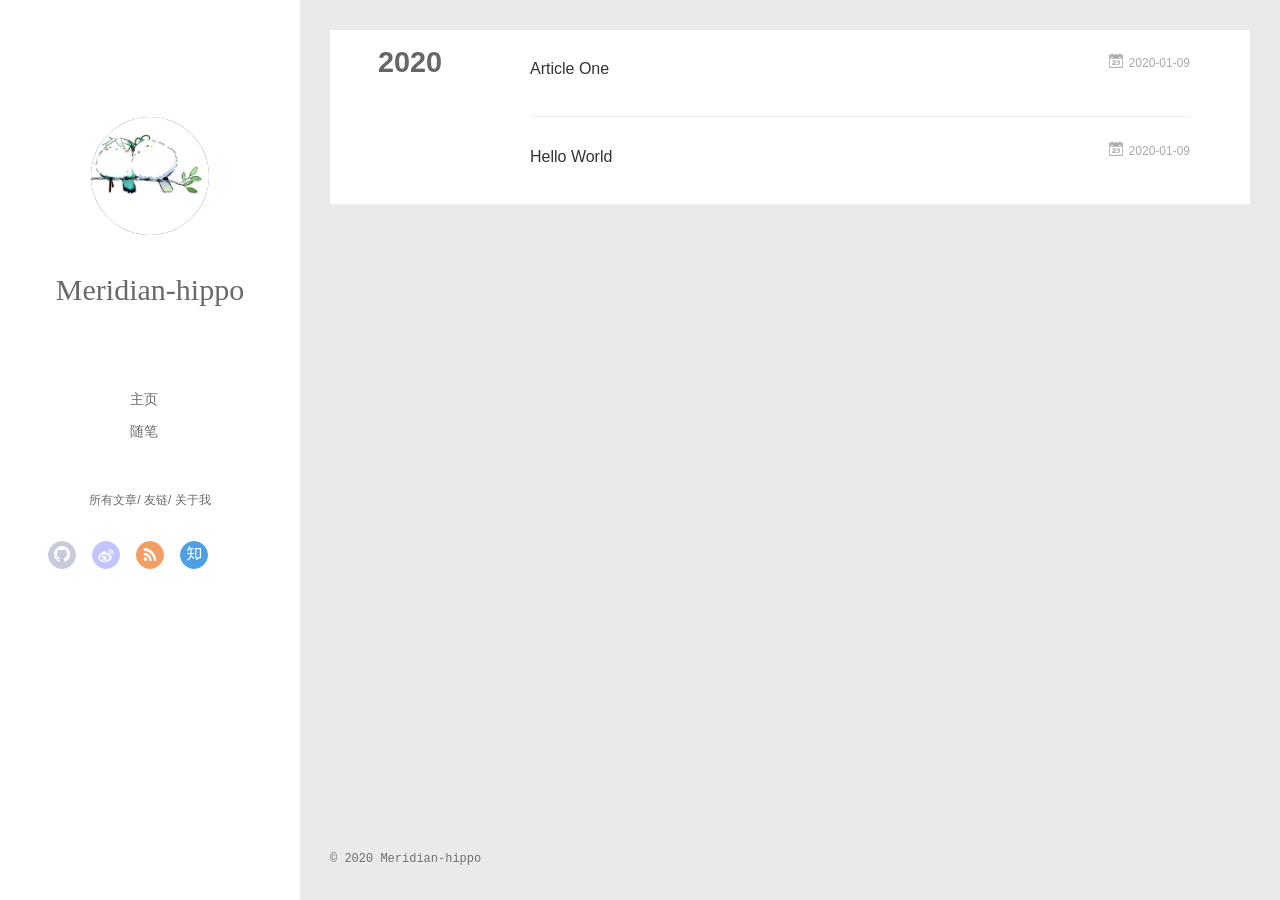
==== commit f0d90424: "Site updated: 2020-01-11 13:21:31" ====
--- a/archives/index.html
+++ b/archives/index.html
@@ -238,7 +238,7 @@
     		&copy; 2020 Meridian-hippo
     	</div>
       	<div class="footer-right">
-      		<a href="http://hexo.io/" target="_blank">Hexo</a>  Theme <a href="https://github.com/litten/hexo-theme-yilia" target="_blank">Yilia</a> by Litten
+      		<!--a href="http://hexo.io/" target="_blank">Hexo</!--a>  Theme <a href="https://github.com/litten/hexo-theme-yilia" target="_blank">Yilia</a> by Litten-->
       	</div>
     </div>
   </div>
--- a/main.0cf68a.css
+++ b/main.0cf68a.css
@@ -1 +1,2 @@
-.clearfix:after,.clearfix:before{content:"";display:table}.clearfix:after{clear:both}.left-col.show{box-shadow:0 0 6px 0 rgba(0,0,0,.75)}.mid-col,.mid-col.show .article,.tools-col,.tools-col .tools-section .search-tag.tagcloud .article-tag-list,.tools-col .tools-section .search-ul .search-tag span:hover,.tools-col .tools-section .search-ul .search-time span:hover,.tools-col .tools-section .search-ul .search-title:hover,.tools-col .tools-section .search-wrap .icon{transition:all .2s ease-in;-ms-transition:all .2s ease-in}@-webkit-keyframes leftIn{0%,60%,75%,90%,to{-webkit-animation-timing-function:cubic-bezier(.215,.61,.355,1);animation-timing-function:cubic-bezier(.215,.61,.355,1)}0%{-webkit-transform:translateZ(0);transform:translateZ(0)}60%{-webkit-transform:translate3d(358px,0,0);transform:translate3d(358px,0,0)}75%{-webkit-transform:translate3d(323px,0,0);transform:translate3d(323px,0,0)}90%{-webkit-transform:translate3d(338px,0,0);transform:translate3d(338px,0,0)}to{-webkit-transform:translate3d(333px,0,0);transform:translate3d(333px,0,0)}}@keyframes leftIn{0%,60%,75%,90%,to{-webkit-animation-timing-function:cubic-bezier(.215,.61,.355,1);animation-timing-function:cubic-bezier(.215,.61,.355,1)}0%{-webkit-transform:translateZ(0);transform:translateZ(0)}60%{-webkit-transform:translate3d(358px,0,0);transform:translate3d(358px,0,0)}75%{-webkit-transform:translate3d(323px,0,0);transform:translate3d(323px,0,0)}90%{-webkit-transform:translate3d(338px,0,0);transform:translate3d(338px,0,0)}to{-webkit-transform:translate3d(333px,0,0);transform:translate3d(333px,0,0)}}.mid-col.show{-webkit-animation-duration:.8s;animation-duration:.8s;-webkit-animation-fill-mode:both;animation-fill-mode:both;-webkit-animation-name:leftIn;animation-name:leftIn}@-webkit-keyframes leftOut{0%,60%,75%,90%,to{-webkit-animation-timing-function:cubic-bezier(.215,.61,.355,1);animation-timing-function:cubic-bezier(.215,.61,.355,1)}0%{-webkit-transform:translate3d(333px,0,0);transform:translate3d(333px,0,0)}60%{-webkit-transform:translate3d(-25px,0,0);transform:translate3d(-25px,0,0)}75%{-webkit-transform:translate3d(10px,0,0);transform:translate3d(10px,0,0)}90%{-webkit-transform:translate3d(-5px,0,0);transform:translate3d(-5px,0,0)}to{-webkit-transform:translateZ(0);transform:translateZ(0)}}@keyframes leftOut{0%,60%,75%,90%,to{-webkit-animation-timing-function:cubic-bezier(.215,.61,.355,1);animation-timing-function:cubic-bezier(.215,.61,.355,1)}0%{-webkit-transform:translate3d(333px,0,0);transform:translate3d(333px,0,0)}60%{-webkit-transform:translate3d(-25px,0,0);transform:translate3d(-25px,0,0)}75%{-webkit-transform:translate3d(10px,0,0);transform:translate3d(10px,0,0)}90%{-webkit-transform:translate3d(-5px,0,0);transform:translate3d(-5px,0,0)}to{-webkit-transform:translateZ(0);transform:translateZ(0)}}.mid-col.hide{-webkit-animation-duration:.8s;animation-duration:.8s;-webkit-animation-name:leftOut;animation-name:leftOut}@-webkit-keyframes smallLeftIn{0%,60%,75%,90%,to{-webkit-animation-timing-function:cubic-bezier(.215,.61,.355,1);animation-timing-function:cubic-bezier(.215,.61,.355,1)}0%{-webkit-transform:translateZ(0);transform:translateZ(0)}60%{-webkit-transform:translate3d(325px,0,0);transform:translate3d(325px,0,0)}75%{-webkit-transform:translate3d(290px,0,0);transform:translate3d(290px,0,0)}90%{-webkit-transform:translate3d(305px,0,0);transform:translate3d(305px,0,0)}to{-webkit-transform:translate3d(300px,0,0);transform:translate3d(300px,0,0)}}@keyframes smallLeftIn{0%,60%,75%,90%,to{-webkit-animation-timing-function:cubic-bezier(.215,.61,.355,1);animation-timing-function:cubic-bezier(.215,.61,.355,1)}0%{-webkit-transform:translateZ(0);transform:translateZ(0)}60%{-webkit-transform:translate3d(325px,0,0);transform:translate3d(325px,0,0)}75%{-webkit-transform:translate3d(290px,0,0);transform:translate3d(290px,0,0)}90%{-webkit-transform:translate3d(305px,0,0);transform:translate3d(305px,0,0)}to{-webkit-transform:translate3d(300px,0,0);transform:translate3d(300px,0,0)}}.tools-col.show{-webkit-animation-duration:.8s;animation-duration:.8s;-webkit-animation-fill-mode:both;animation-fill-mode:both;-webkit-animation-name:smallLeftIn;animation-name:smallLeftIn}@-webkit-keyframes smallleftOut{0%,60%,75%,90%,to{-webkit-animation-timing-function:cubic-bezier(.215,.61,.355,1);animation-timing-function:cubic-bezier(.215,.61,.355,1)}0%{-webkit-transform:translate3d(333px,0,0);transform:translate3d(333px,0,0)}60%{-webkit-transform:translate3d(-25px,0,0);transform:translate3d(-25px,0,0)}75%{-webkit-transform:translate3d(10px,0,0);transform:translate3d(10px,0,0)}90%{-webkit-transform:translate3d(-5px,0,0);transform:translate3d(-5px,0,0)}to{-webkit-transform:translateZ(0);transform:translateZ(0)}}@keyframes smallleftOut{0%,60%,75%,90%,to{-webkit-animation-timing-function:cubic-bezier(.215,.61,.355,1);animation-timing-function:cubic-bezier(.215,.61,.355,1)}0%{-webkit-transform:translate3d(333px,0,0);transform:translate3d(333px,0,0)}60%{-webkit-transform:translate3d(-25px,0,0);transform:translate3d(-25px,0,0)}75%{-webkit-transform:translate3d(10px,0,0);transform:translate3d(10px,0,0)}90%{-webkit-transform:translate3d(-5px,0,0);transform:translate3d(-5px,0,0)}to{-webkit-transform:translateZ(0);transform:translateZ(0)}}.tools-col.hide{-webkit-animation-duration:.8s;animation-duration:.8s;-webkit-animation-fill-mode:both;animation-fill-mode:both;-webkit-animation-name:smallleftOut;animation-name:smallleftOut}html{-ms-text-size-adjust:100%;-webkit-text-size-adjust:100%;-webkit-tap-highlight-color:transparent;height:100%}body{margin:0;font-size:14px;font-family:Helvetica Neue,Helvetica,STHeiTi,Arial,sans-serif;line-height:1.5;color:#333;background-color:#fff;min-height:100%}article,aside,details,figcaption,figure,footer,header,hgroup,main,menu,nav,section,summary{display:block}audio,canvas,progress,video{display:inline-block}audio:not([controls]){display:none;height:0}progress{vertical-align:baseline}[hidden],template{display:none}a{background:transparent;text-decoration:none;color:#08c}a:active{outline:0}abbr[title]{border-bottom:1px dotted}b,strong{font-weight:700}dfn{font-style:italic}mark{background:#ff0;color:#000}small{font-size:80%}sub,sup{font-size:75%;line-height:0;position:relative;vertical-align:baseline}sup{top:-.5em}sub{bottom:-.25em}img{border:0;vertical-align:middle;max-width:100%}svg:not(:root){overflow:hidden}pre{overflow:auto;white-space:pre;white-space:pre-wrap;word-wrap:break-word}code,kbd,pre,samp{font-family:monospace,monospace;font-size:1em}button,input,optgroup,select,textarea{color:inherit;font:inherit;margin:0;vertical-align:middle}button,input,select{overflow:visible}button,select{text-transform:none}button,html input[type=button],input[type=reset],input[type=submit]{-webkit-appearance:button;cursor:pointer}[disabled]{cursor:default}button::-moz-focus-inner,input::-moz-focus-inner{border:0;padding:0}input{line-height:normal}input[type=checkbox],input[type=radio]{box-sizing:border-box;padding:0}input[type=number]::-webkit-inner-spin-button,input[type=number]::-webkit-outer-spin-button{height:auto}input[type=search]{-webkit-appearance:textfield;box-sizing:border-box}input[type=search]::-webkit-search-cancel-button,input[type=search]::-webkit-search-decoration{-webkit-appearance:none}fieldset{border:1px solid silver;margin:0 2px;padding:.35em .625em .75em}legend{border:0;padding:0}textarea{overflow:auto;resize:vertical;vertical-align:top}optgroup{font-weight:700}button,input,select,textarea{outline:0}input,textarea{-webkit-user-modify:read-write-plaintext-only}input::-ms-clear,input::-ms-reveal{display:none}input::-moz-placeholder,textarea::-moz-placeholder{color:#999}input:-ms-input-placeholder,textarea:-ms-input-placeholder{color:#999}input::-webkit-input-placeholder,textarea::-webkit-input-placeholder{color:#999}.placeholder{color:#999}table{border-collapse:collapse;border-spacing:0}td,th{padding:0}blockquote,figure,form,h1,h2,h3,h4,h5,h6,p{margin:0}dd,dl,li,ol,ul{margin:0;padding:0}ol,ul{list-style:none outside none}h1,h2,h3{line-height:2;font-weight:400}h1{font-size:18px}h2{font-size:16px}h3{font-size:14px}i{font-style:normal}*{box-sizing:border-box}@font-face{font-family:iconfont;src:url(./fonts/iconfont.b322fa.eot);src:url(./fonts/iconfont.b322fa.eot#iefix) format("embedded-opentype"),url(./fonts/iconfont.8c627f.woff) format("woff"),url(./fonts/iconfont.16acc2.ttf) format("truetype"),url(./fonts/iconfont.45d7ee.svg#iconfont) format("svg")}[class*=" icon-"],[class^=icon-]{font-family:iconfont!important;speak:none;font-size:16px;font-style:normal;font-weight:400;font-variant:normal;text-transform:none;line-height:1;-webkit-font-smoothing:antialiased;-moz-osx-font-smoothing:grayscale}.icon-twitter:before{content:"\E600"}.icon-facebook:before{content:"\E601"}.icon-clock:before{content:"\E602"}.icon-mail:before{content:"\E609"}.icon-link:before{content:"\E6AB"}.icon-search:before{content:"\E65B"}.icon-smile:before{content:"\E64A"}.icon-roundrightfill:before{content:"\E65A"}.icon-list:before{content:"\E682"}.icon-book:before{content:"\E6FE"}.icon-home:before{content:"\E6BB"}.icon-share:before{content:"\E618"}.icon-back:before{content:"\E625"}.icon-qq:before{content:"\E62D"}.icon-weibo:before{content:"\E619"}.icon-segmentfault:before{content:"\E603"}.icon-sort:before{content:"\E700"}.icon-jianshu:before{content:"\E613"}.icon-circle-left:before{content:"\E71F"}.icon-circle-right:before{content:"\E720"}.icon-loading:before{content:"\E614"}.icon-acfun:before{content:"\E604"}.icon-close:before{content:"\E60C"}.icon-tumblr:before{content:"\E6B0"}.icon-calendar:before{content:"\E667"}.icon-rss:before{content:"\E877"}.icon-price-tags:before{content:"\E6F9"}.icon-quo-left:before{content:"\E7F5"}.icon-quo-right:before{content:"\E7F6"}.icon-back1:before{content:"\E64E"}.icon-github:before{content:"\E735"}.icon-film:before{content:"\E7B7"}.icon-weixin:before{content:"\E61F"}.icon-qzone:before{content:"\E680"}.icon-category:before{content:"\E605"}.icon-douban:before{content:"\E64C"}.icon-roundleftfill:before{content:"\E799"}.icon-tuding:before{content:"\E651"}.icon-zhihu:before{content:"\E61B"}.icon-linkedin:before{content:"\E6D4"}.icon-google:before{content:"\E635"}.icon-plane:before{content:"\E62F"}.icon-bilibili:before{content:"\E622"}.icon-psn:before{content:"\E6C7"}body,button,input,select,textarea{color:#1a1a1a;font-family:lucida grande,lucida sans unicode,lucida,helvetica,Hiragino Sans GB,Microsoft YaHei,WenQuanYi Micro Hei,sans-serif;font-size:16px;font-size:1rem;line-height:1.75}body{overflow-y:hidden;background:#eaeaea}#container,body,html{height:100%;overflow-x:hidden;overflow-y:auto}#mobile-nav{display:none}#container{position:relative;min-height:100%}#container .anm-canvas{display:none}#container.show .anm-canvas{display:block;position:fixed}.body-wrap{margin-bottom:80px}.mid-col{position:absolute;right:0;min-height:100%;background:#eaeaea;left:300px;width:auto}.mid-col.show{background:none;opacity:.9}.mid-col.show .article{background:hsla(0,0%,100%,.3)}.left-col{ /* background:#fff; */  background: linear-gradient(rgba(255, 255, 255, 0.5), rgba(255, 255, 255, 0.5)),url('http://csj.qinrunfa.top/edc75ec5a89a4815bb4c1a630a7f447a.jpg') no-repeat 0% 20%/ cover;width:300px;position:fixed;opacity:1;transition:all .2s ease-in;height:100%;z-index:999;overflow:hidden;overflow-y:auto;margin-bottom:15px}.left-col .overlay{width:100%;height:180px;position:absolute;background-image:url("C:\Users\10713\Desktop\blog\themes\yilia2\source\img\left.jpg")}.left-col .intrude-less{width:76%;text-align:center;margin:112px auto 0}.left-col #header{width:100%;height:300px;position:relative;border-bottom:1px solid color-border}.left-col #header a{color:#696969}.left-col #header a:hover{color:#b0a0aa}.left-col #header .header-subtitle{text-align:center;color:#999;font-size:14px;line-height:25px;overflow:hidden;text-overflow:ellipsis;display:-webkit-box;-webkit-line-clamp:2;-webkit-box-orient:vertical}.left-col #header .header-menu{font-weight:300;line-height:31px;text-transform:uppercase;float:none;min-height:150px;margin-left:-12px;text-align:center;display:-webkit-box;-webkit-box-orient:horizontal;-webkit-box-pack:center;-webkit-box-align:center}.left-col #header .header-menu li{cursor:default}.left-col #header .header-menu li a{font-size:14px;min-width:300px}.left-col #header .header-smart-menu{font-size:12px;margin-bottom:20px}.left-col #header .header-smart-menu a:after{content:"/"}.left-col #header .header-smart-menu a:last-child:after{content:""}.left-col #header .profilepic{display:block;border:5px solid #fff;border-radius:300px;width:128px;height:128px;margin:0 auto;position:relative;overflow:hidden;background:#88acdb;-webkit-transition:all .2s ease-in;display:-webkit-box;-webkit-box-orient:horizontal;-webkit-box-pack:center;-webkit-box-align:center;text-align:center}.left-col #header .profilepic img{border-radius:300px;opacity:1;-webkit-transition:all .2s ease-in}.left-col #header .profilepic img.show{width:100%;height:100%;opacity:1}.left-col #header .header-author{text-align:center;margin:.67em 0;font-family:"Times New Roman",Georgia,serif;font-size:30px;transition:.3s}::-webkit-scrollbar{width:10px;height:10px}::-webkit-scrollbar-button{width:0;height:0}::-webkit-scrollbar-button:end:decrement,::-webkit-scrollbar-button:start:increment{display:none}::-webkit-scrollbar-corner{display:block}::-webkit-scrollbar-thumb{border-radius:8px;background-color:rgba(0,0,0,.2)}::-webkit-scrollbar-thumb:hover{border-radius:8px;background-color:rgba(0,0,0,.5)}::-webkit-scrollbar-thumb,::-webkit-scrollbar-track{border-right:1px solid transparent;border-left:1px solid transparent}::-webkit-scrollbar-track:hover{background-color:rgba(0,0,0,.15)}::-webkit-scrollbar-button:start{width:10px;height:10px;background:url(./img/scrollbar_arrow.png) no-repeat 0 0}::-webkit-scrollbar-button:start:hover{background:url(./img/scrollbar_arrow.png) no-repeat -15px 0}::-webkit-scrollbar-button:start:active{background:url(./img/scrollbar_arrow.png) no-repeat -30px 0}::-webkit-scrollbar-button:end{width:10px;height:10px;background:url(./img/scrollbar_arrow.png) no-repeat 0 -18px}::-webkit-scrollbar-button:end:hover{background:url(./img/scrollbar_arrow.png) no-repeat -15px -18px}::-webkit-scrollbar-button:end:active{background:url(./img/scrollbar_arrow.png) no-repeat -30px -18px}.article-entry .highlight,.article-entry pre{background:#272822;margin:10px 0;padding:10px;overflow:auto;color:#fff;font-size:.9em;line-height:22.400000000000002px}.article-entry .gist .gist-file .gist-data .line-numbers,.article-entry .highlight .gutter pre,.article-entry .highlight .gutter pre .line{color:#666}.article-entry code,.article-entry pre{font-family:Source Code Pro,Consolas,Monaco,Menlo,monospace}.article-entry code{background:#eee;padding:0 .3em;border:none}.article-entry pre code{background:none;text-shadow:none;padding:0;color:#fff}.article-entry .highlight{border-radius:4px}.article-entry .highlight pre{border:none;margin:0;padding:0}.article-entry .highlight table{margin:0;width:auto}.article-entry .highlight td{border:none;padding:0}.article-entry .highlight figcaption{color:highlight-comment;line-height:1em;margin-bottom:1em}.article-entry .highlight figcaption:after,.article-entry .highlight figcaption:before{content:"";display:table}.article-entry .highlight figcaption:after{clear:both}.article-entry .highlight figcaption a{float:right}.article-entry .highlight .gutter pre{text-align:right;padding-right:20px}.article-entry .highlight .gutter pre .line{text-shadow:none}.article-entry .highlight .line{color:#fff;min-height:19px}.article-entry .gist{margin:0 -20px;border-style:solid;border-color:#ddd;border-width:1px 0;background:#272822;padding:15px 20px 15px 0}.article-entry .gist .gist-file{border:none;font-family:Source Code Pro,Consolas,Monaco,Menlo,monospace;margin:0}.article-entry .gist .gist-file .gist-data{background:none;border:none}.article-entry .gist .gist-file .gist-data .line-numbers{background:none;border:none;padding:0 20px 0 0}.article-entry .gist .gist-file .gist-data .line-data{padding:0!important}.article-entry .gist .gist-file .highlight{margin:0;padding:0;border:none}.article-entry .gist .gist-file .gist-meta{background:#272822;color:highlight-comment;font:.85em Helvetica Neue,Helvetica,Arial,sans-serif;text-shadow:0 0;padding:0;margin-top:1em;margin-left:20px}.article-entry .gist .gist-file .gist-meta a{color:#258fb8;font-weight:400}.article-entry .gist .gist-file .gist-meta a:hover{text-decoration:underline}pre .comment{color:#75715e}pre .class .params,pre .function .keyword,pre .keyword{color:#66d9ef}pre .css .value,pre .doctype,pre .function,pre .params,pre .tag{color:#fff}pre .at_rule,pre .at_rule .keyword,pre .css~* .tag,pre .preprocessor,pre .preprocessor .keyword,pre .title{color:#f92672}pre .attribute,pre .built_in,pre .class,pre .css~* .class,pre .function .title{color:#a6e22e}pre .string,pre .value{color:#e6db74}pre .number{color:#7163d7}pre .css~* .id,pre .id{color:#fd971f}#header .tagcloud a{color:#fff}.tagcloud a{display:inline-block;text-decoration:none;font-weight:400;font-size:10px;color:#fff;height:18px;line-height:18px;float:left;padding:0 5px 0 10px;position:relative;border-radius:0 5px 5px 0;margin:5px 9px 5px 8px;font-family:Menlo,Monaco,Andale Mono,lucida console,Courier New,monospace}.tagcloud a:hover{opacity:.8}.tagcloud a:before{content:" ";width:0;height:0;position:absolute;top:0;left:-18px;border:9px solid transparent}.tagcloud a:after{content:" ";width:4px;height:4px;background-color:#fff;border-radius:4px;box-shadow:0 0 0 1px rgba(0,0,0,.3);position:absolute;top:7px;left:2px}.tagcloud a.color1{background:#ff945c}.tagcloud a.color1:before{border-right-color:#ff945c}.tagcloud a.color2{background:#cc8167}.tagcloud a.color2:before{border-right-color:#cc8167}.tagcloud a.color3{background:#ba8f6c}.tagcloud a.color3:before{border-right-color:#ba8f6c}.tagcloud a.color4{background:#94635c}.tagcloud a.color4:before{border-right-color:#94635c}.tagcloud a.color5{background:#7b5d5f}.tagcloud a.color5:before{border-right-color:#7b5d5f}.article-tag-list .article-tag-list-item{float:left}.article-pop-out .icon-tuding{color:#999;float:left;margin-right:10px;margin-top:6px}.article-category,.article-category .article-tag-list,.article-tag,.article-tag .article-tag-list{float:left}.article-category .icon,.article-tag .icon{color:#999;float:left;margin-right:10px;margin-top:6px}.article-pop-out{float:left}.archive-article-date{color:#999;margin-right:7.6923%;float:right}.archive-article-date .icon{margin:5px 5px 5px 0}.glass{background-color:rgba(54,70,93,.9);z-index:998;transition:opacity .15s;width:100%;height:100%;display:none}.glass,.tagcloud-ctn{left:0;opacity:1;bottom:0;position:fixed;right:0;top:0}.tagcloud-ctn{z-index:90120;background-size:100% 100%}.tagcloud-ctn .tagcloud-global{position:fixed;top:50%;left:50%;margin-top:-115px;margin-left:-315px;width:630px}.tagcloud-ctn .tagcloud-global a{width:80px;height:80px;border-radius:50%;background:#f2992e;color:#fff;display:block;float:left;line-height:80px;text-align:center}.tagcloud-ctn .tagcloud-global .tab-post-types .tab-post-type:first-child .post-type-icon{background:#f2992e}.tagcloud-ctn .tagcloud-global .tab-post-types .tab-post-type:nth-child(2) .post-type-icon{background:#56bc8a}.tagcloud-ctn .tagcloud-global .tab-post-types .tab-post-type:nth-child(3) .post-type-icon{background:#4aa8d8}.tagcloud-ctn .tagcloud-global .tab-post-types .tab-post-type:nth-child(4) .post-type-icon{background:#a77dc2}.tagcloud-ctn .tagcloud-global .tab-post-types .tab-post-type:nth-child(5) .post-type-icon{background:#dd765d}#header .header-nav{width:100%;position:absolute;transition:-webkit-transform .3s ease-in;transition:transform .3s ease-in;transition:transform .3s ease-in,-webkit-transform .3s ease-in}#header .header-nav .social{margin-top:10px;text-align:center;display:-webkit-box;display:-ms-flexbox;display:flex;-ms-flex-wrap:wrap;flex-wrap:wrap;-webkit-box-pack:center;-ms-flex-pack:center;justify-content:center}#header .header-nav .social a{border-radius:50%;display:-moz-inline-stack;display:inline-block;vertical-align:middle;*vertical-align:auto;zoom:1;*display:inline;margin:0 8px 15px;transition:.3s;text-align:center;color:#fff;opacity:.7;width:28px;height:28px;line-height:26px}#header .header-nav .social a:hover{opacity:1}#header .header-nav .social a.weibo{background:#aaf;border:1px solid #aaf}#header .header-nav .social a.weibo:hover{border:1px solid #aaf}#header .header-nav .social a.segmentfault{background:#009a61;border:1px solid #009a61}#header .header-nav .social a.segmentfault:hover{border:1px solid #009a61}#header .header-nav .social a.rss{background:#ef7522;border:1px solid #ef7522}#header .header-nav .social a.rss:hover{border:1px solid #cf5d0f}#header .header-nav .social a.github{background:#afb6ca;border:1px solid #afb6ca}#header .header-nav .social a.github:hover{border:1px solid #909ab6}#header .header-nav .social a.facebook{background:#3b5998;border:1px solid #3b5998}#header .header-nav .social a.facebook:hover{border:1px solid #2d4373}#header .header-nav .social a.google{background:#c83d20;border:1px solid #c83d20}#header .header-nav .social a.google:hover{border:1px solid #9c3019}#header .header-nav .social a.twitter{background:#55cff8;border:1px solid #55cff8}#header .header-nav .social a.twitter:hover{border:1px solid #24c1f6}#header .header-nav .social a.linkedin{background:#005a87;border:1px solid #005a87}#header .header-nav .social a.linkedin:hover{border:1px solid #006b98}#header .header-nav .social a.acfun{background:#fd4c5d;border:1px solid #fd4c5d}#header .header-nav .social a.acfun:hover{border:1px solid #fd4c5d}#header .header-nav .social a.bilibili{background:#e15280;border:1px solid #e15280}#header .header-nav .social a.bilibili:hover{border:1px solid #e15280}#header .header-nav .social a.zhihu{background:#0078d8;border:1px solid #0078d8}#header .header-nav .social a.zhihu:hover{border:1px solid #0078d8}#header .header-nav .social a.douban{background:#06c611;border:1px solid #06c611}#header .header-nav .social a.douban:hover{border:1px solid #06c611}#header .header-nav .social a.mail{background:#005a87;border:1px solid #005a87}#header .header-nav .social a.mail:hover{border:1px solid #006b98}#header .header-nav .social a.jianshu{background:#ff5722;border:1px solid #ff5722}#header .header-nav .social a.jianshu:hover{border:1px solid #ff5722}#header .header-nav .social a.weixin{background:#4caf50;border:1px solid #4caf50}#header .header-nav .social a.weixin:hover{border:1px solid #4caf50}#header .header-nav .social a.qq{background:#34baad;border:1px solid #34baad}#header .header-nav .social a.qq:hover{border:1px solid #34baad}#header .header-nav .social a.psn{background:#086ef6;border:1px solid #086ef6}#header .header-nav .social a.psn:hover{border:1px solid #086ef6}#page-nav{text-align:center;margin-top:30px}#page-nav .page-number{width:20px;height:25px;background:#4d4d4d;display:inline-block;color:#fff;line-height:25px;font-size:12px;margin:0 5px 30px;border-radius:2px}#page-nav .page-number:hover{background:#5e5e5e}#page-nav .current{background:#88acdb;cursor:default}#page-nav .current:hover{background:#88acdb}#page-nav .extend{color:#4d4d4d;margin:0 27px;opacity:1}#page-nav .extend:hover{color:#5e5e5e}#page-nav:hover .extend{opacity:1}.archives-wrap{position:relative;margin:0 30px;padding-right:60px;border-bottom:1px solid #eee;background:#fff}.archives-wrap:first-child{margin-top:30px}.archives-wrap:last-child{margin-bottom:80px}.archives-wrap .archive-year-wrap{line-height:35px;width:200px;position:absolute;padding-top:15px;font-size:1.8em;z-index:1}.archives-wrap .archive-year-wrap a{color:#666;font-weight:700;padding-left:48px}.archives{position:relative}.archives .article-info{border:none}.archives .archive-article{margin-left:200px;padding:20px 0;border-bottom:1px solid #eee;border-top:1px solid #fff;position:relative}.archives .archive-article:first-child{border-top:none}.archives .archive-article:last-child{border-bottom:none}.archives .archive-article-title{font-size:16px;color:#333;transition:color .3s}.archives .archive-article-title:hover{color:#657b83}.archives .archive-article-title span{display:block;color:#a8a8a8;font-size:12px;line-height:14px;height:7px;padding-left:2px}.archives .archive-article-title span:before{display:inline-block;content:"\201C";font-family:serif;font-size:30px;float:left;margin:4px 4px 0 -12px;color:#c8c8c8}.archive-article-inner .icon-clock{margin-right:5px}.archive-article-inner .archive-article-header{position:relative;min-height:36px}.archive-article-inner .article-meta{position:relative;float:right;margin-top:-10px;color:#555;background:none;text-align:right;width:auto}.archive-article-inner .article-meta .article-date time{color:#aaa}.archive-article-inner .article-meta .archive-article-date,.archive-article-inner .article-meta .article-tag-list{margin-right:30px;display:-moz-inline-stack;display:inline-block;vertical-align:middle;zoom:1;color:#666;font-size:14px}.archive-article-inner .article-meta .archive-article-date{cursor:default;font-size:12px;margin-bottom:5px;margin-top:-10px;margin-right:0}.archive-article-inner .article-meta .article-category:before{float:left;margin-top:1px;left:15px}.archive-article-inner .article-meta .article-category .article-category-link{width:auto;max-width:83px;padding-left:10px}.archive-article-inner .article-meta .article-tag-list{margin-top:0}.archive-article-inner .article-meta .article-tag-list:before{left:15px}.archive-article-inner .article-meta .article-tag-list .article-tag-list-item{display:inline-block;width:auto;max-width:83px;padding-left:8px;font-size:12px}.tools-col{width:300px;height:100%;position:fixed;left:0;top:0;z-index:0;padding:0;opacity:0;-webkit-overflow-scrolling:touch;overflow-scrolling:touch}.tools-col.show{opacity:1}.tools-col.hide{z-index:0}.tools-col .tools-nav{display:none}.tools-col .tools-section,.tools-col .tools-wrap{height:100%;color:#e5e5e5;width:360px;overflow:hidden;overflow-y:auto}.tools-col .tools-section ::-webkit-scrollbar,.tools-col .tools-wrap ::-webkit-scrollbar{display:none}.tools-col .tools-section .search-wrap{width:310px;margin:20px 20px 10px;position:relative}.tools-col .tools-section .search-wrap .search-ipt{width:310px;color:#fff;background:none;border:none;border-bottom:2px solid #fff;font-family:Roboto,serif}.tools-col .tools-section .search-wrap .icon{position:absolute;right:0;top:7px;color:#fff;cursor:pointer}.tools-col .tools-section .search-wrap .icon:hover{-webkit-transform:scale(1.2);transform:scale(1.2)}.tools-col .tools-section .search-wrap ::-webkit-input-placeholder{color:#ededed}.tools-col .tools-section .search-tag.tagcloud{text-align:center;position:relative}.tools-col .tools-section .search-tag.tagcloud .search-tag-wording{font-size:12px;float:right;margin:4px 75px 0 0}.tools-col .tools-section .search-tag.tagcloud .search-switch{width:40px;height:25px;display:block}.tools-col .tools-section .search-tag.tagcloud .search-switch input{width:40px;height:14px;position:absolute;top:0;right:30px;z-index:2;border:0;background:0 0;-webkit-appearance:none;outline:0}.tools-col .tools-section .search-tag.tagcloud .search-switch input:before{content:"";width:40px;height:14px;border:1px solid #bdcabc;background-color:#fdfdfd;border-radius:20px;cursor:pointer;display:inline-block;position:relative;vertical-align:middle;box-sizing:content-box;box-shadow:inset 0 0 0 0 #dfdfdf;transition:border .4s,box-shadow .4s;background-clip:content-box}.tools-col .tools-section .search-tag.tagcloud .search-switch input:checked:before{border-color:#64bd63;box-shadow:inset 0 0 0 .16rem #64bd63;background-color:#64bd63;transition:border .4s,box-shadow .4s,background-color 1.2s}.tools-col .tools-section .search-tag.tagcloud .search-switch input:checked:after{left:27px;background:#fff}.tools-col .tools-section .search-tag.tagcloud .search-switch input:after{content:"";width:14px;height:14px;position:absolute;top:16px;left:2px;-webkit-transform:translateY(-50%);border-radius:100%;background-color:#91c0f1;box-shadow:0 1px 1px rgba(0,0,0,.4);transition:left .2s;cursor:pointer}.tools-col .tools-section .search-tag.tagcloud .article-tag-list{display:none;margin:15px 10px 0;padding:10px;background:hsla(0,0%,100%,.2)}.tools-col .tools-section .search-tag.tagcloud .article-tag-list.show{display:block}.tools-col .tools-section .search-tag.tagcloud .a{float:none}.tools-col .tools-section .search-ul{margin-top:10px;color:rgba(77,77,77,.75);-webkit-overflow-scrolling:touch;overflow-scrolling:touch;overflow-y:auto}.tools-col .tools-section .search-ul .search-li{padding:10px 20px;border-bottom:1px dotted #dcdcdc}.tools-col .tools-section .search-ul .search-li:hover{background:hsla(0,0%,100%,.2)}.tools-col .tools-section .search-ul .search-title{overflow:hidden;white-space:nowrap;text-overflow:ellipsis;display:block;color:#fffff8;text-shadow:1px 1px rgba(77,77,77,.25)}.tools-col .tools-section .search-ul .search-title .icon{margin-right:10px;color:#fffdd8}.tools-col .tools-section .search-ul .search-title:hover{color:#fff}.tools-col .tools-section .search-ul .search-tag,.tools-col .tools-section .search-ul .search-time{font-size:12px;color:#fffdd8;margin-right:10px}.tools-col .tools-section .search-ul .search-tag .icon,.tools-col .tools-section .search-ul .search-time .icon{margin-right:0}.tools-col .tools-section .search-ul .search-tag span,.tools-col .tools-section .search-ul .search-time span{cursor:pointer}.tools-col .tools-section .search-ul .search-tag span:hover,.tools-col .tools-section .search-ul .search-time span:hover{color:#fff}.tools-col .tools-section .search-ul .search-time{float:left}.tools-col .tools-section .search-ul .search-tag span{margin-right:5px}.tools-col .tools-section-friends{padding-top:30px}.tools-col .aboutme-wrap{display:-webkit-box;display:-ms-flexbox;display:flex;-webkit-box-align:center;-ms-flex-align:center;align-items:center;-webkit-box-pack:center;-ms-flex-pack:center;justify-content:center;width:100%;height:100%;color:#fffdd8;text-shadow:1px 1px rgba(77,77,77,.45)}.body-wrap>article{position:relative}@-webkit-keyframes cd-bounce-1{0%{opacity:0;-webkit-transform:scale(1)}60%{opacity:1;-webkit-transform:scale(1.01)}to{-webkit-transform:scale(1)}}@keyframes cd-bounce-1{0%{opacity:0;-webkit-transform:scale(1);transform:scale(1)}60%{opacity:1;-webkit-transform:scale(1.01);transform:scale(1.01)}to{-webkit-transform:scale(1);transform:scale(1)}}.article{margin:30px;position:relative;border:1px solid #ddd;border-top:1px solid #fff;border-bottom:1px solid #fff;background:#fff;transition:all .2s ease-in}.article img{max-width:100%}.article-inner h1.article-title,.article-title{color:#696969;margin-left:0;font-weight:300;line-height:35px;margin-bottom:20px;font-size:26px;transition:color .3s}.article-header{border-left:5px solid #4d4d4d;padding:30px 0 15px 25px;padding-left:7.6923%}.article-meta{width:150px;font-size:14;text-align:right;position:absolute;right:0;top:23px;text-align:center;z-index:1}.article-meta time{color:#aaa}.article-meta time .icon-clock{margin-right:8px;font-size:16px}.article-more-link{margin-top:0;text-align:left;float:right}.article-more-link a{background:#4d4d4d;color:#fff;font-size:12px;padding:5px 8px;line-height:16px;border-radius:2px;transition:background .3s}.article-more-link a:hover{background:#3c3c3c}.article-more-link a.hidden{visibility:hidden}.article-info.info-on-right{margin:10px 0 0;float:right}.article-info-index.article-info{padding-top:20px;margin:30px 7.6923% 0;min-height:72px;border-top:1px solid #ddd}.article-info-post.article-info{padding:0;border:none;margin:-30px 0 20px 7.6923%}.article-inner p{margin:0 0 1.75em}.article-inner{border-color:#d1d1d1}.article-inner h1{font-size:28px;font-size:1.75rem;line-height:1.25;margin-top:2em;margin-bottom:1em}.article-inner h2{font-size:23px;font-size:1.4375rem;line-height:1.2173913043;margin-top:2.4347826087em;margin-bottom:1.2173913043em}.article-inner h3{font-size:19px;font-size:1.1875rem;line-height:1.1052631579;margin-top:2.9473684211em;margin-bottom:1.4736842105em}.article-inner h4,.article-inner h5,.article-inner h6{font-size:16px;font-size:1rem;line-height:1.3125;margin-top:3.5em;margin-bottom:1.75em}.article-inner h4{letter-spacing:.140625em;text-transform:uppercase}.article-inner h6{font-style:italic}.article-inner h1,.article-inner h2,.article-inner h3,.article-inner h4,.article-inner h5,.article-inner h6{font-weight:900}.article-inner h1:first-child,.article-inner h2:first-child,.article-inner h3:first-child,.article-inner h4:first-child,.article-inner h5:first-child,.article-inner h6:first-child{margin-top:0}.article-inner h1:first-child{margin-bottom:10px;display:inline}.article-entry{line-height:1.8em;padding-right:7.6923%;padding-left:7.6923%}.article-entry p{margin-top:10px}.article-entry li code,.article-entry p code{padding:1px 3px;margin:0 3px;background:#ddd;border:1px solid #ccc;font-family:Menlo,Monaco,Andale Mono,lucida console,Courier New,monospace;word-wrap:break-word;font-size:14px}.article-entry blockquote{background:#ddd;border-left:5px solid #ccc;padding:15px 20px;margin-top:10px;border-left:5px solid #657b83;background:#f6f6f6}.article-entry blockquote p{margin-top:0;margin-bottom:0}.article-entry em{font-style:italic}.article-entry ul li:before{content:"";width:6px;height:6px;border:1px solid #999;border-radius:10px;background:#aaa;display:inline-block;margin-right:10px;float:left;margin-top:10px}.article-entry ol{counter-reset:item}.article-entry ol li:before{counter-increment:item;content:counter(item) ".";margin-right:10px}.article-entry ol,.article-entry ul{font-size:14px;margin:10px 0}.article-entry li ol,.article-entry li ul{margin-left:30px}.article-entry li ol li:before,.article-entry li ul li:before{content:"";background:#dedede}.article-entry h1{margin-top:30px}.article-entry h2,.article-entry h3,.article-entry h4,.article-entry h5,.article-entry h6{margin-top:20px;font-weight:700;color:#574c4c;padding-bottom:5px;border-bottom:1px solid #ddd}.article-entry video{max-width:100%}.article-entry strong{font-weight:700}.article-entry .caption{display:block;font-size:.8em;color:#aaa}.article-entry hr{height:0;margin-top:20px;margin-bottom:20px;border-left:0;border-right:0;border-top:1px solid #ddd;border-bottom:1px solid #fff}.article-entry pre{line-height:1.5;margin-top:10px;padding:5px 15px;overflow-x:auto;color:#657b83;border:1px solid #ccc;text-shadow:0 1px #444;font-family:Menlo,Monaco,Andale Mono,lucida console,Courier New,monospace}.article-entry pre code{font-size:14px}.article-entry table{width:100%;border:1px solid #dedede;margin:15px 0;border-collapse:collapse}.article-entry table td,.article-entry table tr{height:35px}.article-entry table thead tr{background:#f8f8f8}.article-entry table tbody tr:hover{background:#efefef}.article-entry table td,.article-entry table th{border:1px solid #dedede;padding:0 10px}.article-entry figure table{border:none;width:auto;margin:0}.article-entry figure table tbody tr:hover{background:none}#article-nav{margin:0 0 20px;padding:0 32px 10px;min-height:30px}#article-nav .article-nav-link-wrap{font-size:14px}#article-nav .article-nav-link-wrap .article-nav-title{display:inline-block;font-size:16px;transition:color .3s}#article-nav .article-nav-link-wrap:hover .article-nav-title,#article-nav .article-nav-link-wrap:hover i{color:#4d4d4d}#article-nav #article-nav-older{float:right}#disqus_thread,#gitment-ctn,#SOHUCS,.cloud-tie-wrapper,.duoshuo{padding:0 30px!important;min-height:20px}#SOHUCS #SOHU_MAIN .module-cmt-list .block-cont-gw{border-bottom:1px dashed #c8c8c8!important}.share-wrap{min-height:20px}.share-btn{float:right;position:relative}.share-icons{display:-webkit-box;display:-ms-flexbox;display:flex;-webkit-box-pack:center;-ms-flex-pack:center;justify-content:center;-webkit-box-align:center;-ms-flex-align:center;align-items:center;-ms-flex-wrap:wrap;flex-wrap:wrap}.share-icons a{border:1px solid #fff;border-radius:50%;display:-moz-inline-stack;display:inline-block;vertical-align:middle;zoom:1;margin:10px;transition:.3s;text-align:center;color:#fff;opacity:.7;width:28px;height:28px;line-height:26px;text-shadow:1px 1px 1px #509eb7}.share-icons a:active{color:#fff}.share-icons a:hover{-webkit-transform:scale(1.2);transform:scale(1.2)}.share-icons a.share-outer{border:none;color:#fff;background:#4d4d4d;text-shadow:none}.page-modal{position:fixed;top:24%;left:50%;z-index:1001;padding:20px;text-align:center;color:#727272;background:#fff;border-radius:4px;box-shadow:0 2px 5px 0 rgba(0,0,0,.16),0 2px 10px 0 rgba(0,0,0,.12);opacity:0;-webkit-transform:translate(-50%,-200%);transform:translate(-50%,-200%)}.page-modal p{margin-bottom:10px}.page-modal.ready{visibility:hidden;display:block;-webkit-transform:translate(-50%,-100%);transform:translate(-50%,-100%);transition:.3s}.page-modal.in{visibility:visible;opacity:1;-webkit-transform:translate(-50%);transform:translate(-50%)}.page-modal .close{position:absolute;right:15px;top:15px;color:rgba(0,0,0,.2);font-size:16px;line-height:20px}.page-modal .close:active,.page-modal .close:hover{color:rgba(0,0,0,.4)}.mask{visibility:hidden;position:fixed;top:0;left:0;bottom:0;z-index:1000;width:100%;height:100%;background:#000;opacity:0;filter:alpha(opacity=0);pointer-events:none;transition:.3s ease-in-out}.mask.in{visibility:visible;pointer-events:auto;opacity:.3}.page-reward{margin:60px 0;text-align:center}.page-reward .page-reward-btn{position:relative;display:inline-block;width:56px;height:56px;line-height:56px;font-size:20px;color:#fff;background:#f44336;border-radius:50%;box-shadow:0 2px 5px 0 rgba(0,0,0,.16),0 2px 10px 0 rgba(0,0,0,.12);transition:.4s ease-in-out}.page-reward .page-reward-btn:active,.page-reward .page-reward-btn:hover{box-shadow:0 6px 12px rgba(0,0,0,.2),0 4px 15px rgba(0,0,0,.2)}.page-reward .page-reward-btn .tooltip-item{display:block;width:56px;height:56px}.page-reward .reward-box{display:-webkit-box;display:-ms-flexbox;display:flex;-ms-flex-pack:distribute;justify-content:space-around}.page-reward .reward-p{color:#fff;font-weight:700;text-shadow:1px 1px 1px #45b9e0}.page-reward .reward-p .icon{margin:0 10px;color:#ddd}.page-reward .reward-type{font-size:16px;display:block;color:#4d4d4d;margin:20px 0 0}.page-reward .reward-img{width:130px;height:130px;border:6px solid #fff;border-radius:3px}.wrap-side-operation{position:fixed;right:40px;bottom:50px;z-index:999;font-size:14px}.wrap-side-operation .icon-plane{color:#fff;text-shadow:1px 1px 1px #509eb7;opacity:.7;font-size:52px;line-height:40px;width:40px;text-align:center;display:block}.mod-side-operation{width:40px;text-align:center}.jump-container:hover .icon-back{background:rgba(36,193,246,.9)}.jump-container,.toc-container{position:relative;cursor:pointer;width:40px;height:40px;opacity:.8}.jump-plan-container{position:absolute;top:-11px;left:-4px;width:50px;height:61px;overflow:hidden}.jump-plan-container .jump-plane{display:block;position:absolute;width:42px;height:66px;-webkit-transform:translateY(68px);transform:translateY(68px);left:-2px}.mod-side-operation__jump-to-top .icon-back{transition:.3s;color:#fff;background:#ccc;-webkit-transform:rotate(90deg);transform:rotate(90deg);font-size:32px;line-height:40px;width:40px;text-align:center;display:block}.mod-side-operation__jump-to-top .icon-back:hover{background:#24c1f6;color:#24c1f6}.toc-container.tooltip-left{background:#ccc;margin-top:10px;transition:.3s}.toc-container.tooltip-left:hover{background:rgba(36,193,246,.9)}.toc-container.tooltip-left .icon-font{font-size:22px;line-height:40px;color:#fff}.toc-container.tooltip-left .tooltip{width:40px;height:40px;top:0;left:0}.toc-container.tooltip-left .tooltip-east .tooltip-content{min-height:100px;text-align:left;padding:5px 0 5px 20px;right:4.7em;min-width:200px;width:auto;font-size:14px;text-shadow:1px 1px 1px #398199;bottom:-10px;-webkit-transform-origin:100% 100%;transform-origin:100% 100%;-webkit-transform:translate3d(0,-10px,0) rotate3d(1,1,1,-30deg);transform:translate3d(0,-10px,0) rotate3d(1,1,1,-30deg)}.toc-container.tooltip-left .tooltip-east .tooltip-content a{color:#fff}.toc-container.tooltip-left .tooltip-east .tooltip-content:after{top:auto;bottom:23px}.toc-container.tooltip-left .tooltip-east .tooltip-content .toc-article{max-height:500px;overflow-x:hidden;overflow-y:auto}.toc-container.tooltip-left .tooltip-east .tooltip-content .toc-article li ol,.toc-container.tooltip-left .tooltip-east .tooltip-content .toc-article li ul{margin-left:30px}.toc-container.tooltip-left .tooltip-east .tooltip-content .toc-article li{white-space:nowrap}.toc-container.tooltip-left .tooltip:hover .tooltip-content{bottom:-10px;-webkit-transform:translate(0);transform:translate(0)}.tooltip-left .tooltip{position:absolute;z-index:999;cursor:pointer;width:28px;height:28px;top:-10px;right:10px}.tooltip-left .tooltip:hover a.share-outer{background:#24c1f6}@-webkit-keyframes pulse{0%{-webkit-transform:scale3d(.5,.5,1)}to{-webkit-transform:scaleX(1)}}@keyframes pulse{0%{-webkit-transform:scale3d(.5,.5,1);transform:scale3d(.5,.5,1)}to{-webkit-transform:scaleX(1);transform:scaleX(1)}}.tooltip-left .tooltip-content{position:absolute;background:rgba(36,193,246,.9);z-index:9999;width:200px;bottom:50%;margin-bottom:-10px;border-radius:20px;font-size:1.1em;text-align:center;color:#fff;opacity:0;cursor:default;pointer-events:none;-webkit-font-smoothing:antialiased;transition:opacity .3s,-webkit-transform .3s;transition:opacity .3s,transform .3s;transition:opacity .3s,transform .3s,-webkit-transform .3s}.tooltip-left .tooltip-west .tooltip-content{left:3.5em;-webkit-transform-origin:-2em 50%;transform-origin:-2em 50%;-webkit-transform:translate3d(0,50%,0) rotate3d(1,1,1,30deg);transform:translate3d(0,50%,0) rotate3d(1,1,1,30deg)}.tooltip-left .tooltip-east .tooltip-content{right:3.5em;-webkit-transform-origin:calc(100% + 2em) 50%;transform-origin:calc(100% + 2em) 50%;-webkit-transform:translate3d(0,50%,0) rotate3d(1,1,1,-30deg);transform:translate3d(0,50%,0) rotate3d(1,1,1,-30deg)}.tooltip-left .tooltip:hover .tooltip-content{opacity:1;-webkit-transform:translate3d(0,50%,0) rotate3d(0,0,0,0);transform:translate3d(0,50%,0) rotate3d(0,0,0,0);pointer-events:auto}.tooltip-left .tooltip-content:after,.tooltip-left .tooltip-content:before{content:"";position:absolute}.tooltip-left .tooltip-content:before{height:100%;width:3em}.tooltip-left .tooltip-content:after{width:2em;height:2em;top:50%;margin:-1em 0 0;background:url(./fonts/tooltip.4004ff.svg) no-repeat 50%;background-size:100%}.tooltip-left .tooltip-west .tooltip-content:after,.tooltip-left .tooltip-west .tooltip-content:before{right:99%}.tooltip-left .tooltip-east .tooltip-content:after,.tooltip-left .tooltip-east .tooltip-content:before{left:99%}.tooltip-left .tooltip-east .tooltip-content:after{-webkit-transform:scaleX(-1);transform:scaleX(-1)}.tooltip-top .tooltip{display:inline;position:relative;z-index:999}.tooltip-top .tooltip:after{content:"";position:absolute;width:100%;height:20px;bottom:100%;left:50%;pointer-events:none;-webkit-transform:translateX(-50%);transform:translateX(-50%)}.tooltip-top .tooltip:hover:after{pointer-events:auto}.tooltip-top .tooltip-content{position:absolute;z-index:9999;width:370px;left:50%;bottom:100%;font-size:20px;line-height:1.4;text-align:center;font-weight:400;color:#4d4d4d;background:transparent;opacity:0;margin:0 0 -10px -185px;cursor:default;pointer-events:none;font-family:Satisfy,cursive;-webkit-font-smoothing:antialiased;transition:opacity .3s .3s;padding-bottom:80px}.tooltip-top .tooltip:hover .tooltip-content{opacity:1;pointer-events:auto;transition-delay:0s}.tooltip-top .tooltip-content span{display:block}.tooltip-top .tooltip-text{border-bottom:10px solid #4d4d4d;overflow:hidden;-webkit-transform:scaleX(0);transform:scaleX(0);transition:-webkit-transform .3s .3s;transition:transform .3s .3s;transition:transform .3s .3s,-webkit-transform .3s .3s}.tooltip-top .tooltip:hover .tooltip-text{transition-delay:0s;-webkit-transform:scaleX(1);transform:scaleX(1)}.tooltip-top .tooltip-inner{background:rgba(36,193,246,.9);padding:40px;-webkit-transform:translate3d(0,100%,0);transform:translate3d(0,100%,0);webkit-transition:-webkit-transform .3s;transition:-webkit-transform .3s;transition:transform .3s;transition:transform .3s,-webkit-transform .3s}.tooltip-top .tooltip:hover .tooltip-inner{transition-delay:.3s;-webkit-transform:translateZ(0);transform:translateZ(0)}.tooltip-top .tooltip-content:after{content:"";left:50%;border:solid transparent;height:0;width:0;position:absolute;pointer-events:none;border-color:transparent;border-top-color:#4d4d4d;border-width:10px;margin-left:-10px}#footer{font-size:12px;font-family:Menlo,Monaco,Andale Mono,lucida console,Courier New,monospace;text-shadow:0 1px #fff;position:absolute;bottom:30px;opacity:.6;width:100%;text-align:center}#footer .outer{padding:0 30px}.footer-left{float:left}.footer-right{float:right}@media screen and (max-width:800px){#container,body,html{height:auto;overflow-x:hidden;overflow-y:auto}#mobile-nav{display:block}.body-wrap{margin-bottom:0}.left-col{display:none}.mid-col{left:0}#header .header-nav,.mid-col{position:relative}.wrap-side-operation{display:none}.cloud-tie-wrapper{padding:0;min-height:20px}.tools-col{left:-300px;width:300px}.tools-col .tools-wrap{padding-top:48px}.tools-col .tools-section,.tools-col .tools-wrap{width:300px}.tools-col .tools-section .search-wrap,.tools-col .tools-wrap .search-wrap{width:280px}.tools-col .tools-section .search-tag.tagcloud,.tools-col .tools-wrap .search-tag.tagcloud{margin-right:-30px}.tools-col .tools-section .search-ul .search-li,.tools-col .tools-wrap .search-ul .search-li{padding:5px 20px}.tools-col.show .header-menu.tools-nav{display:block}#container .header-author.fixed{position:fixed;top:-29px;width:100%;color:#ddd}.mobile-mask{width:100%;height:100%;position:fixed;top:0;left:0;background:rgba(0,0,0,.85);z-index:999}.btnctn{position:fixed;width:50px;height:50px;top:-5px;z-index:4}.btnctn .slider-trigger{position:absolute;z-index:101;width:42px;height:42px;text-align:center;line-height:50px}.btnctn .slider-trigger.back{top:0;left:0}.btnctn .slider-trigger.list{bottom:0;left:0}.btnctn .slider-trigger:hover{background:#444}.btnctn .slider-trigger .icon{font-size:24px;color:#fff}.article-header{border-left:none;padding:0;border-bottom:1px dotted #ddd}.article-header h1{margin-bottom:10px}.article-header .archive-article-date{float:none}.header-subtitle .icon{margin:0 10px;color:#d0d0d0}.article-info-index.article-info{min-height:40px;padding-top:10px;margin:0;border-top:1px solid #ddd}.article-info-post.article-info{margin:0;padding-top:10px;border:none}#viewer-box .viewer-box-l{font-size:14px}.article-nav-link-wrap{margin:5px 0;display:block;clear:both}.article-nav-link-wrap .icon-circle-right{float:left;margin:6px 4px 0 0}.article{padding:10px;margin:10px 0;border:0;font-size:16px;color:#555}.article .article-more-link{margin:0}.article .article-entry{padding:10px 0 30px}.article .article-inner h1.article-title,.article .article-title{font-size:18px;font-weight:300;display:block;margin:0}.article .article-meta{width:auto;height:30px;margin-top:-5px;position:ralative}.article .article-meta .article-date{font-size:12px;border-radius:0;color:#666;background:none;height:auto;padding:0;margin:0;width:100%;text-align:left;margin-left:10px}.article .article-meta .article-date time{width:auto;float:right;margin-right:10px}.article .article-meta .article-tag-list{margin-top:7px;position:absolute;right:10px;top:0}.article .article-meta .article-tag-list:before{float:left;margin-top:1px;left:0}.article .article-meta .article-tag-list .article-tag-list-item{float:left;padding-left:0;width:auto;max-width:83px}.article .article-meta .article-category{margin-top:7px;position:absolute;right:10px;top:-30px}.article .article-meta .article-category:before{float:left;margin-top:1px;left:15px}.article .article-meta .article-category .article-category-link{max-width:83px;width:auto;padding-left:10px}.article #article-nav-older{float:none;display:block}.share{padding:3px 10px}#disqus_thread,.duoshuo{padding:0 13px}#article-nav{margin:0;padding:5px 10px 10px}#article-nav #article-nav-older{float:none}#article-nav .article-nav-link-wrap .article-nav-title{font-size:16px}#page-nav .extend{opacity:1}.instagram .open-ins{left:2px;top:-30px;color:#aaa}.info-on-right{float:none}.archives-wrap{margin:10px 10px 0;padding:10px}.archives-wrap .archive-article-title{font-size:16px}.archives-wrap .archive-year-wrap{position:relative;padding:0}.archives-wrap .archive-year-wrap a{padding:0}.archives-wrap .article-meta .archive-article-date{font-size:12px;margin-right:10px;margin-top:-5px}.archives-wrap .article-meta .article-tag-list-link{font-size:12px}.archives .archive-article{padding:10px 0;margin-left:0}#footer{position:relative;bottom:0}#footer .footer-left{float:none;margin-bottom:10px}#footer .footer-right{float:none}#mobile-nav .header-author{margin:0;position:relative;z-index:2;color:#424242}#mobile-nav .overlay{height:110px;position:absolute;width:100%;z-index:2;background-image:url("C:\Users\10713\Desktop\blog\themes\yilia2\source\img\left.jpg");}#mobile-nav #header{padding:10px 0 0}#mobile-nav #header .profilepic{display:block;position:relative;z-index:100}.header-menu{height:auto;margin:10px 0 20px}.header-menu.tools-nav{display:none;position:fixed;left:0;width:100%;z-index:9999}.header-menu.tools-nav ul{margin-right:28px}.header-menu.tools-nav li,.header-menu.tools-nav ul{border-color:#fff}.header-menu.tools-nav li a,.header-menu.tools-nav ul a{color:#fff}.header-menu.tools-nav li a.active,.header-menu.tools-nav ul a.active{background:#81b5cc}.header-menu ul{text-align:center;cursor:default;display:-webkit-box;display:-ms-flexbox;display:flex;margin:0 auto;-webkit-box-align:center;-ms-flex-align:center;align-items:center;-ms-flex-pack:distribute;justify-content:space-around;position:relative;z-index:1;border:1px solid #a0a0a0;border-radius:3px}.header-menu li{border-left:1px solid #a0a0a0}.header-menu li:first-child{border-left:0}.header-menu li:last-child{border-right:0}.header-menu li a{font-size:14px;overflow:hidden;text-overflow:ellipsis;white-space:nowrap;display:block;color:#a0a0a0}.header-menu li a.active{color:#eaeaea;background:#a0a0a0}.profilepic{display:block;border:5px solid #fff;border-radius:300px;width:128px;height:128px;margin:0 auto;position:relative;overflow:hidden;background:#88acdb;-webkit-transition:all .2s ease-in;display:-webkit-box;-webkit-box-orient:horizontal;-webkit-box-pack:center;-webkit-box-align:center;text-align:center}.header-author{text-align:center;margin:.67em 0;font-family:Roboto,serif;font-size:30px;transition:.3s}.header-subtitle{text-align:center;color:#999;font-size:14px;line-height:25px;overflow:hidden;text-overflow:ellipsis;display:-webkit-box;-webkit-line-clamp:2;-webkit-box-orient:vertical;padding:0 24px}}/*! PhotoSwipe Default UI CSS by Dmitry Semenov | photoswipe.com | MIT license */.pswp__button{width:44px;height:44px;position:relative;background:none;cursor:pointer;overflow:visible;-webkit-appearance:none;display:block;border:0;padding:0;margin:0;float:right;opacity:.75;transition:opacity .2s;box-shadow:none}.pswp__button:focus,.pswp__button:hover{opacity:1}.pswp__button:active{outline:none;opacity:.9}.pswp__button::-moz-focus-inner{padding:0;border:0}.pswp__ui--over-close .pswp__button--close{opacity:1}.pswp__button,.pswp__button--arrow--left:before,.pswp__button--arrow--right:before{background:url(./img/default-skin.png) 0 0 no-repeat;background-size:264px 88px;width:44px;height:44px}@media (-webkit-min-device-pixel-ratio:1.1),(-webkit-min-device-pixel-ratio:1.09375),(min-resolution:1.1dppx),(min-resolution:105dpi){.pswp--svg .pswp__button,.pswp--svg .pswp__button--arrow--left:before,.pswp--svg .pswp__button--arrow--right:before{background-image:url(./fonts/default-skin.b257fa.svg)}.pswp--svg .pswp__button--arrow--left,.pswp--svg .pswp__button--arrow--right{background:none}}.pswp__button--close{background-position:0 -44px}.pswp__button--share{background-position:-44px -44px}.pswp__button--fs{display:none}.pswp--supports-fs .pswp__button--fs{display:block}.pswp--fs .pswp__button--fs{background-position:-44px 0}.pswp__button--zoom{display:none;background-position:-88px 0}.pswp--zoom-allowed .pswp__button--zoom{display:block}.pswp--zoomed-in .pswp__button--zoom{background-position:-132px 0}.pswp--touch .pswp__button--arrow--left,.pswp--touch .pswp__button--arrow--right{visibility:hidden}.pswp__button--arrow--left,.pswp__button--arrow--right{background:none;top:50%;margin-top:-50px;width:70px;height:100px;position:absolute}.pswp__button--arrow--left{left:0}.pswp__button--arrow--right{right:0}.pswp__button--arrow--left:before,.pswp__button--arrow--right:before{content:"";top:35px;background-color:rgba(0,0,0,.3);height:30px;width:32px;position:absolute}.pswp__button--arrow--left:before{left:6px;background-position:-138px -44px}.pswp__button--arrow--right:before{right:6px;background-position:-94px -44px}.pswp__counter,.pswp__share-modal{-webkit-user-select:none;-moz-user-select:none;-ms-user-select:none;user-select:none}.pswp__share-modal{display:block;background:rgba(0,0,0,.5);width:100%;height:100%;top:0;left:0;padding:10px;position:absolute;z-index:1600;opacity:0;transition:opacity .25s ease-out;-webkit-backface-visibility:hidden;will-change:opacity}.pswp__share-modal--hidden{display:none}.pswp__share-tooltip{z-index:1620;position:absolute;background:#fff;top:56px;border-radius:2px;display:block;width:auto;right:44px;box-shadow:0 2px 5px rgba(0,0,0,.25);-webkit-transform:translateY(6px);transform:translateY(6px);transition:-webkit-transform .25s;transition:transform .25s;transition:transform .25s,-webkit-transform .25s;-webkit-backface-visibility:hidden;will-change:transform}.pswp__share-tooltip a{display:block;padding:8px 12px;font-size:14px;line-height:18px}.pswp__share-tooltip a,.pswp__share-tooltip a:hover{color:#000;text-decoration:none}.pswp__share-tooltip a:first-child{border-radius:2px 2px 0 0}.pswp__share-tooltip a:last-child{border-radius:0 0 2px 2px}.pswp__share-modal--fade-in{opacity:1}.pswp__share-modal--fade-in .pswp__share-tooltip{-webkit-transform:translateY(0);transform:translateY(0)}.pswp--touch .pswp__share-tooltip a{padding:16px 12px}a.pswp__share--facebook:before{content:"";display:block;width:0;height:0;position:absolute;top:-12px;right:15px;border:6px solid transparent;border-bottom-color:#fff;-webkit-pointer-events:none;-moz-pointer-events:none;pointer-events:none}a.pswp__share--facebook:hover{background:#3e5c9a;color:#fff}a.pswp__share--facebook:hover:before{border-bottom-color:#3e5c9a}a.pswp__share--twitter:hover{background:#55acee;color:#fff}a.pswp__share--pinterest:hover{background:#ccc;color:#ce272d}a.pswp__share--download:hover{background:#ddd}.pswp__counter{position:absolute;left:0;top:0;height:44px;font-size:13px;line-height:44px;color:#fff;opacity:.75;padding:0 10px}.pswp__caption{position:absolute;left:0;bottom:0;width:100%;min-height:44px}.pswp__caption small{font-size:11px;color:#bbb}.pswp__caption__center{text-align:left;max-width:420px;margin:0 auto;font-size:13px;padding:10px;line-height:20px;color:#ccc}.pswp__caption--empty{display:none}.pswp__caption--fake{visibility:hidden}.pswp__preloader{width:44px;height:44px;position:absolute;top:0;left:50%;margin-left:-22px;opacity:0;transition:opacity .25s ease-out;will-change:opacity;direction:ltr}.pswp__preloader__icn{width:20px;height:20px;margin:12px}.pswp__preloader--active{opacity:1}.pswp__preloader--active .pswp__preloader__icn{background:url(./img/preloader.gif) 0 0 no-repeat}.pswp--css_animation .pswp__preloader--active{opacity:1}.pswp--css_animation .pswp__preloader--active .pswp__preloader__icn{-webkit-animation:clockwise .5s linear infinite;animation:clockwise .5s linear infinite}.pswp--css_animation .pswp__preloader--active .pswp__preloader__donut{-webkit-animation:donut-rotate 1s cubic-bezier(.4,0,.22,1) infinite;animation:donut-rotate 1s cubic-bezier(.4,0,.22,1) infinite}.pswp--css_animation .pswp__preloader__icn{background:none;opacity:.75;width:14px;height:14px;position:absolute;left:15px;top:15px;margin:0}.pswp--css_animation .pswp__preloader__cut{position:relative;width:7px;height:14px;overflow:hidden}.pswp--css_animation .pswp__preloader__donut{box-sizing:border-box;width:14px;height:14px;border:2px solid #fff;border-radius:50%;border-left-color:transparent;border-bottom-color:transparent;position:absolute;top:0;left:0;background:none;margin:0}@media screen and (max-width:1024px){.pswp__preloader{position:relative;left:auto;top:auto;margin:0;float:right}}@-webkit-keyframes clockwise{0%{-webkit-transform:rotate(0deg);transform:rotate(0deg)}to{-webkit-transform:rotate(1turn);transform:rotate(1turn)}}@keyframes clockwise{0%{-webkit-transform:rotate(0deg);transform:rotate(0deg)}to{-webkit-transform:rotate(1turn);transform:rotate(1turn)}}@-webkit-keyframes donut-rotate{0%{-webkit-transform:rotate(0);transform:rotate(0)}50%{-webkit-transform:rotate(-140deg);transform:rotate(-140deg)}to{-webkit-transform:rotate(0);transform:rotate(0)}}@keyframes donut-rotate{0%{-webkit-transform:rotate(0);transform:rotate(0)}50%{-webkit-transform:rotate(-140deg);transform:rotate(-140deg)}to{-webkit-transform:rotate(0);transform:rotate(0)}}.pswp__ui{-webkit-font-smoothing:auto;visibility:visible;opacity:1;z-index:1550}.pswp__top-bar{position:absolute;left:0;top:0;height:44px;width:100%}.pswp--has_mouse .pswp__button--arrow--left,.pswp--has_mouse .pswp__button--arrow--right,.pswp__caption,.pswp__top-bar{-webkit-backface-visibility:hidden;will-change:opacity;transition:opacity 333ms cubic-bezier(.4,0,.22,1)}.pswp--has_mouse .pswp__button--arrow--left,.pswp--has_mouse .pswp__button--arrow--right{visibility:visible}.pswp__caption,.pswp__top-bar{background-color:rgba(0,0,0,.5)}.pswp__ui--fit .pswp__caption,.pswp__ui--fit .pswp__top-bar{background-color:rgba(0,0,0,.3)}.pswp__ui--idle .pswp__button--arrow--left,.pswp__ui--idle .pswp__button--arrow--right,.pswp__ui--idle .pswp__top-bar{opacity:0}.pswp__ui--hidden .pswp__button--arrow--left,.pswp__ui--hidden .pswp__button--arrow--right,.pswp__ui--hidden .pswp__caption,.pswp__ui--hidden .pswp__top-bar{opacity:.001}.pswp__ui--one-slide .pswp__button--arrow--left,.pswp__ui--one-slide .pswp__button--arrow--right,.pswp__ui--one-slide .pswp__counter{display:none}.pswp__element--disabled{display:none!important}.pswp--minimal--dark .pswp__top-bar{background:none}/*! PhotoSwipe main CSS by Dmitry Semenov | photoswipe.com | MIT license */.pswp{display:none;position:absolute;width:100%;height:100%;left:0;top:0;overflow:hidden;-ms-touch-action:none;touch-action:none;z-index:1500;-webkit-text-size-adjust:100%;-webkit-backface-visibility:hidden;outline:none}.pswp *{box-sizing:border-box}.pswp img{max-width:none}.pswp--animate_opacity{opacity:.001;will-change:opacity;transition:opacity 333ms cubic-bezier(.4,0,.22,1)}.pswp--open{display:block}.pswp--zoom-allowed .pswp__img{cursor:zoom-in}.pswp--zoomed-in .pswp__img{cursor:-webkit-grab;cursor:grab}.pswp--dragging .pswp__img{cursor:-webkit-grabbing;cursor:grabbing}.pswp__bg{background:#000;opacity:0;-webkit-transform:translateZ(0);transform:translateZ(0);-webkit-backface-visibility:hidden}.pswp__bg,.pswp__scroll-wrap{position:absolute;left:0;top:0;width:100%;height:100%}.pswp__scroll-wrap{overflow:hidden}.pswp__container,.pswp__zoom-wrap{-ms-touch-action:none;touch-action:none;position:absolute;left:0;right:0;top:0;bottom:0}.pswp__container,.pswp__img{-webkit-user-select:none;-moz-user-select:none;-ms-user-select:none;user-select:none;-webkit-tap-highlight-color:transparent;-webkit-touch-callout:none}.pswp__zoom-wrap{position:absolute;width:100%;-webkit-transform-origin:left top;transform-origin:left top;transition:-webkit-transform 333ms cubic-bezier(.4,0,.22,1);transition:transform 333ms cubic-bezier(.4,0,.22,1);transition:transform 333ms cubic-bezier(.4,0,.22,1),-webkit-transform 333ms cubic-bezier(.4,0,.22,1)}.pswp__bg{will-change:opacity;transition:opacity 333ms cubic-bezier(.4,0,.22,1)}.pswp--animated-in .pswp__bg,.pswp--animated-in .pswp__zoom-wrap{transition:none}.pswp__container,.pswp__zoom-wrap{-webkit-backface-visibility:hidden}.pswp__item{right:0;bottom:0;overflow:hidden}.pswp__img,.pswp__item{position:absolute;left:0;top:0}.pswp__img{width:auto;height:auto}.pswp__img--placeholder{-webkit-backface-visibility:hidden}.pswp__img--placeholder--blank{background:#222}.pswp--ie .pswp__img{width:100%!important;height:auto!important;left:0;top:0}.pswp__error-msg{position:absolute;left:0;top:50%;width:100%;text-align:center;font-size:14px;line-height:16px;margin-top:-8px;color:#ccc}.pswp__error-msg a{color:#ccc;text-decoration:underline}+.clearfix:after,.clearfix:before{content:"";display:table}.clearfix:after{clear:both}.left-col.show{box-shadow:0 0 6px 0 rgba(0,0,0,.75)}.mid-col,.mid-col.show .article,.tools-col,.tools-col .tools-section .search-tag.tagcloud .article-tag-list,.tools-col .tools-section .search-ul .search-tag span:hover,.tools-col .tools-section .search-ul .search-time span:hover,.tools-col .tools-section .search-ul .search-title:hover,.tools-col .tools-section .search-wrap .icon{transition:all .2s ease-in;-ms-transition:all .2s ease-in}@-webkit-keyframes leftIn{0%,60%,75%,90%,to{-webkit-animation-timing-function:cubic-bezier(.215,.61,.355,1);animation-timing-function:cubic-bezier(.215,.61,.355,1)}0%{-webkit-transform:translateZ(0);transform:translateZ(0)}60%{-webkit-transform:translate3d(358px,0,0);transform:translate3d(358px,0,0)}75%{-webkit-transform:translate3d(323px,0,0);transform:translate3d(323px,0,0)}90%{-webkit-transform:translate3d(338px,0,0);transform:translate3d(338px,0,0)}to{-webkit-transform:translate3d(333px,0,0);transform:translate3d(333px,0,0)}}@keyframes leftIn{0%,60%,75%,90%,to{-webkit-animation-timing-function:cubic-bezier(.215,.61,.355,1);animation-timing-function:cubic-bezier(.215,.61,.355,1)}0%{-webkit-transform:translateZ(0);transform:translateZ(0)}60%{-webkit-transform:translate3d(358px,0,0);transform:translate3d(358px,0,0)}75%{-webkit-transform:translate3d(323px,0,0);transform:translate3d(323px,0,0)}90%{-webkit-transform:translate3d(338px,0,0);transform:translate3d(338px,0,0)}to{-webkit-transform:translate3d(333px,0,0);transform:translate3d(333px,0,0)}}.mid-col.show{-webkit-animation-duration:.8s;animation-duration:.8s;-webkit-animation-fill-mode:both;animation-fill-mode:both;-webkit-animation-name:leftIn;animation-name:leftIn}@-webkit-keyframes leftOut{0%,60%,75%,90%,to{-webkit-animation-timing-function:cubic-bezier(.215,.61,.355,1);animation-timing-function:cubic-bezier(.215,.61,.355,1)}0%{-webkit-transform:translate3d(333px,0,0);transform:translate3d(333px,0,0)}60%{-webkit-transform:translate3d(-25px,0,0);transform:translate3d(-25px,0,0)}75%{-webkit-transform:translate3d(10px,0,0);transform:translate3d(10px,0,0)}90%{-webkit-transform:translate3d(-5px,0,0);transform:translate3d(-5px,0,0)}to{-webkit-transform:translateZ(0);transform:translateZ(0)}}@keyframes leftOut{0%,60%,75%,90%,to{-webkit-animation-timing-function:cubic-bezier(.215,.61,.355,1);animation-timing-function:cubic-bezier(.215,.61,.355,1)}0%{-webkit-transform:translate3d(333px,0,0);transform:translate3d(333px,0,0)}60%{-webkit-transform:translate3d(-25px,0,0);transform:translate3d(-25px,0,0)}75%{-webkit-transform:translate3d(10px,0,0);transform:translate3d(10px,0,0)}90%{-webkit-transform:translate3d(-5px,0,0);transform:translate3d(-5px,0,0)}to{-webkit-transform:translateZ(0);transform:translateZ(0)}}.mid-col.hide{-webkit-animation-duration:.8s;animation-duration:.8s;-webkit-animation-name:leftOut;animation-name:leftOut}@-webkit-keyframes smallLeftIn{0%,60%,75%,90%,to{-webkit-animation-timing-function:cubic-bezier(.215,.61,.355,1);animation-timing-function:cubic-bezier(.215,.61,.355,1)}0%{-webkit-transform:translateZ(0);transform:translateZ(0)}60%{-webkit-transform:translate3d(325px,0,0);transform:translate3d(325px,0,0)}75%{-webkit-transform:translate3d(290px,0,0);transform:translate3d(290px,0,0)}90%{-webkit-transform:translate3d(305px,0,0);transform:translate3d(305px,0,0)}to{-webkit-transform:translate3d(300px,0,0);transform:translate3d(300px,0,0)}}@keyframes smallLeftIn{0%,60%,75%,90%,to{-webkit-animation-timing-function:cubic-bezier(.215,.61,.355,1);animation-timing-function:cubic-bezier(.215,.61,.355,1)}0%{-webkit-transform:translateZ(0);transform:translateZ(0)}60%{-webkit-transform:translate3d(325px,0,0);transform:translate3d(325px,0,0)}75%{-webkit-transform:translate3d(290px,0,0);transform:translate3d(290px,0,0)}90%{-webkit-transform:translate3d(305px,0,0);transform:translate3d(305px,0,0)}to{-webkit-transform:translate3d(300px,0,0);transform:translate3d(300px,0,0)}}.tools-col.show{-webkit-animation-duration:.8s;animation-duration:.8s;-webkit-animation-fill-mode:both;animation-fill-mode:both;-webkit-animation-name:smallLeftIn;animation-name:smallLeftIn}@-webkit-keyframes smallleftOut{0%,60%,75%,90%,to{-webkit-animation-timing-function:cubic-bezier(.215,.61,.355,1);animation-timing-function:cubic-bezier(.215,.61,.355,1)}0%{-webkit-transform:translate3d(333px,0,0);transform:translate3d(333px,0,0)}60%{-webkit-transform:translate3d(-25px,0,0);transform:translate3d(-25px,0,0)}75%{-webkit-transform:translate3d(10px,0,0);transform:translate3d(10px,0,0)}90%{-webkit-transform:translate3d(-5px,0,0);transform:translate3d(-5px,0,0)}to{-webkit-transform:translateZ(0);transform:translateZ(0)}}@keyframes smallleftOut{0%,60%,75%,90%,to{-webkit-animation-timing-function:cubic-bezier(.215,.61,.355,1);animation-timing-function:cubic-bezier(.215,.61,.355,1)}0%{-webkit-transform:translate3d(333px,0,0);transform:translate3d(333px,0,0)}60%{-webkit-transform:translate3d(-25px,0,0);transform:translate3d(-25px,0,0)}75%{-webkit-transform:translate3d(10px,0,0);transform:translate3d(10px,0,0)}90%{-webkit-transform:translate3d(-5px,0,0);transform:translate3d(-5px,0,0)}to{-webkit-transform:translateZ(0);transform:translateZ(0)}}.tools-col.hide{-webkit-animation-duration:.8s;animation-duration:.8s;-webkit-animation-fill-mode:both;animation-fill-mode:both;-webkit-animation-name:smallleftOut;animation-name:smallleftOut}html{-ms-text-size-adjust:100%;-webkit-text-size-adjust:100%;-webkit-tap-highlight-color:transparent;height:100%}body{margin:0;font-size:14px;font-family:Helvetica Neue,Helvetica,STHeiTi,Arial,sans-serif;line-height:1.5;color:#333;/* background-color:#fff; */min-height:100%;background: linear-gradient(rgba(255, 255, 255, 0.5), rgba(255, 255, 255, 0.5)),url('https://i.loli.net/2020/01/11/HTLk7rvAQomd3eJ.jpg') no-repeat 0% 0%/ cover;cursor: url(http://csj.qinrunfa.top/bitbug_favicon.ico),default;}article,aside,details,figcaption,figure,footer,header,hgroup,main,menu,nav,section,summary{display:block}audio,canvas,progress,video{display:inline-block}audio:not([controls]){display:none;height:0}progress{vertical-align:baseline}[hidden],template{display:none}a{background:transparent;text-decoration:none;color:#08c}a:active{outline:0}abbr[title]{border-bottom:1px dotted}b,strong{font-weight:700}dfn{font-style:italic}mark{background:#ff0;color:#000}small{font-size:80%}sub,sup{font-size:75%;line-height:0;position:relative;vertical-align:baseline}sup{top:-.5em}sub{bottom:-.25em}img{border:0;vertical-align:middle;max-width:100%}svg:not(:root){overflow:hidden}pre{overflow:auto;white-space:pre;white-space:pre-wrap;word-wrap:break-word}code,kbd,pre,samp{font-family:monospace,monospace;font-size:1em}button,input,optgroup,select,textarea{color:inherit;font:inherit;margin:0;vertical-align:middle}button,input,select{overflow:visible}button,select{text-transform:none}button,html input[type=button],input[type=reset],input[type=submit]{-webkit-appearance:button;cursor:pointer}[disabled]{cursor:default}button::-moz-focus-inner,input::-moz-focus-inner{border:0;padding:0}input{line-height:normal}input[type=checkbox],input[type=radio]{box-sizing:border-box;padding:0}input[type=number]::-webkit-inner-spin-button,input[type=number]::-webkit-outer-spin-button{height:auto}input[type=search]{-webkit-appearance:textfield;box-sizing:border-box}input[type=search]::-webkit-search-cancel-button,input[type=search]::-webkit-search-decoration{-webkit-appearance:none}fieldset{border:1px solid silver;margin:0 2px;padding:.35em .625em .75em}legend{border:0;padding:0}textarea{overflow:auto;resize:vertical;vertical-align:top}optgroup{font-weight:700}button,input,select,textarea{outline:0}input,textarea{-webkit-user-modify:read-write-plaintext-only}input::-ms-clear,input::-ms-reveal{display:none}input::-moz-placeholder,textarea::-moz-placeholder{color:#999}input:-ms-input-placeholder,textarea:-ms-input-placeholder{color:#999}input::-webkit-input-placeholder,textarea::-webkit-input-placeholder{color:#999}.placeholder{color:#999}table{border-collapse:collapse;border-spacing:0}td,th{padding:0}blockquote,figure,form,h1,h2,h3,h4,h5,h6,p{margin:0}dd,dl,li,ol,ul{margin:0;padding:0}ol,ul{list-style:none outside none}h1,h2,h3{line-height:2;font-weight:400}h1{font-size:18px}h2{font-size:16px}h3{font-size:14px}i{font-style:normal}*{box-sizing:border-box}@font-face{font-family:iconfont;src:url(./fonts/iconfont.b322fa.eot);src:url(./fonts/iconfont.b322fa.eot#iefix) format("embedded-opentype"),url(./fonts/iconfont.8c627f.woff) format("woff"),url(./fonts/iconfont.16acc2.ttf) format("truetype"),url(./fonts/iconfont.45d7ee.svg#iconfont) format("svg")}[class*=" icon-"],[class^=icon-]{font-family:iconfont!important;speak:none;font-size:16px;font-style:normal;font-weight:400;font-variant:normal;text-transform:none;line-height:1;-webkit-font-smoothing:antialiased;-moz-osx-font-smoothing:grayscale}.icon-twitter:before{content:"\E600"}.icon-facebook:before{content:"\E601"}.icon-clock:before{content:"\E602"}.icon-mail:before{content:"\E609"}.icon-link:before{content:"\E6AB"}.icon-search:before{content:"\E65B"}.icon-smile:before{content:"\E64A"}.icon-roundrightfill:before{content:"\E65A"}.icon-list:before{content:"\E682"}.icon-book:before{content:"\E6FE"}.icon-home:before{content:"\E6BB"}.icon-share:before{content:"\E618"}.icon-back:before{content:"\E625"}.icon-qq:before{content:"\E62D"}.icon-weibo:before{content:"\E619"}.icon-segmentfault:before{content:"\E603"}.icon-sort:before{content:"\E700"}.icon-jianshu:before{content:"\E613"}.icon-circle-left:before{content:"\E71F"}.icon-circle-right:before{content:"\E720"}.icon-loading:before{content:"\E614"}.icon-acfun:before{content:"\E604"}.icon-close:before{content:"\E60C"}.icon-tumblr:before{content:"\E6B0"}.icon-calendar:before{content:"\E667"}.icon-rss:before{content:"\E877"}.icon-price-tags:before{content:"\E6F9"}.icon-quo-left:before{content:"\E7F5"}.icon-quo-right:before{content:"\E7F6"}.icon-back1:before{content:"\E64E"}.icon-github:before{content:"\E735"}.icon-film:before{content:"\E7B7"}.icon-weixin:before{content:"\E61F"}.icon-qzone:before{content:"\E680"}.icon-category:before{content:"\E605"}.icon-douban:before{content:"\E64C"}.icon-roundleftfill:before{content:"\E799"}.icon-tuding:before{content:"\E651"}.icon-zhihu:before{content:"\E61B"}.icon-linkedin:before{content:"\E6D4"}.icon-google:before{content:"\E635"}.icon-plane:before{content:"\E62F"}.icon-bilibili:before{content:"\E622"}.icon-psn:before{content:"\E6C7"}body,button,input,select,textarea{color:#1a1a1a;font-family:lucida grande,lucida sans unicode,lucida,helvetica,Hiragino Sans GB,Microsoft YaHei,WenQuanYi Micro Hei,sans-serif;font-size:16px;font-size:1rem;line-height:1.75}body{overflow-y:hidden;/* background:#eaeaea */}#container,body,html{height:100%;overflow-x:hidden;overflow-y:auto}#mobile-nav{display:none}#container{position:relative;min-height:100%}#container .anm-canvas{display:none}#container.show .anm-canvas{display:block;position:fixed}.body-wrap{margin-bottom:80px}.mid-col{position:absolute;right:0;min-height:100%;background:#eaeaea;left:300px;width:auto}.mid-col.show{background:none;opacity:.9}.mid-col.show .article{background:hsla(0,0%,100%,.3)}.left-col{ /* background:#fff; */  background: linear-gradient(rgba(255, 255, 255, 0.5), rgba(255, 255, 255, 0.5)),url('https://i.loli.net/2020/01/11/1oApGwKOILZXENV.jpg') no-repeat 0% 20%/ cover;width:300px;position:fixed;opacity:1;transition:all .2s ease-in;height:100%;z-index:999;overflow:hidden;overflow-y:auto;margin-bottom:15px}.left-col .overlay{width:100%;height:180px;position:absolute;background-image:url("C:\Users\10713\Desktop\blog\themes\yilia2\source\img\left.jpg")}.left-col .intrude-less{width:76%;text-align:center;margin:112px auto 0}.left-col #header{width:100%;height:300px;position:relative;border-bottom:1px solid color-border}.left-col #header a{color:#696969}.left-col #header a:hover{color:#b0a0aa}.left-col #header .header-subtitle{text-align:center;color:#999;font-size:14px;line-height:25px;overflow:hidden;text-overflow:ellipsis;display:-webkit-box;-webkit-line-clamp:2;-webkit-box-orient:vertical}.left-col #header .header-menu{font-weight:300;line-height:31px;text-transform:uppercase;float:none;min-height:150px;margin-left:-12px;text-align:center;display:-webkit-box;-webkit-box-orient:horizontal;-webkit-box-pack:center;-webkit-box-align:center}.left-col #header .header-menu li{cursor:default}.left-col #header .header-menu li a{font-size:14px;min-width:300px}.left-col #header .header-smart-menu{font-size:12px;margin-bottom:20px}.left-col #header .header-smart-menu a:after{content:"/"}.left-col #header .header-smart-menu a:last-child:after{content:""}.left-col #header .profilepic{display:block;border:5px solid #fff;border-radius:300px;width:128px;height:128px;margin:0 auto;position:relative;overflow:hidden;background:#88acdb;-webkit-transition:all .2s ease-in;display:-webkit-box;-webkit-box-orient:horizontal;-webkit-box-pack:center;-webkit-box-align:center;text-align:center}.left-col #header .profilepic img{border-radius:300px;opacity:1;-webkit-transition:all .2s ease-in}.left-col #header .profilepic img.show{width:100%;height:100%;opacity:1}.left-col #header .header-author{text-align:center;margin:.67em 0;font-family:"Times New Roman",Georgia,serif;font-size:30px;transition:.3s}::-webkit-scrollbar{width:10px;height:10px}::-webkit-scrollbar-button{width:0;height:0}::-webkit-scrollbar-button:end:decrement,::-webkit-scrollbar-button:start:increment{display:none}::-webkit-scrollbar-corner{display:block}::-webkit-scrollbar-thumb{border-radius:8px;background-color:rgba(0,0,0,.2)}::-webkit-scrollbar-thumb:hover{border-radius:8px;background-color:rgba(0,0,0,.5)}::-webkit-scrollbar-thumb,::-webkit-scrollbar-track{border-right:1px solid transparent;border-left:1px solid transparent}::-webkit-scrollbar-track:hover{background-color:rgba(0,0,0,.15)}::-webkit-scrollbar-button:start{width:10px;height:10px;background:url(./img/scrollbar_arrow.png) no-repeat 0 0}::-webkit-scrollbar-button:start:hover{background:url(./img/scrollbar_arrow.png) no-repeat -15px 0}::-webkit-scrollbar-button:start:active{background:url(./img/scrollbar_arrow.png) no-repeat -30px 0}::-webkit-scrollbar-button:end{width:10px;height:10px;background:url(./img/scrollbar_arrow.png) no-repeat 0 -18px}::-webkit-scrollbar-button:end:hover{background:url(./img/scrollbar_arrow.png) no-repeat -15px -18px}::-webkit-scrollbar-button:end:active{background:url(./img/scrollbar_arrow.png) no-repeat -30px -18px}.article-entry .highlight,.article-entry pre{background:#272822;margin:10px 0;padding:10px;overflow:auto;color:#fff;font-size:.9em;line-height:22.400000000000002px}.article-entry .gist .gist-file .gist-data .line-numbers,.article-entry .highlight .gutter pre,.article-entry .highlight .gutter pre .line{color:#666}.article-entry code,.article-entry pre{font-family:Source Code Pro,Consolas,Monaco,Menlo,monospace}.article-entry code{background:#eee;padding:0 .3em;border:none}.article-entry pre code{background:none;text-shadow:none;padding:0;color:#fff}.article-entry .highlight{border-radius:4px}.article-entry .highlight pre{border:none;margin:0;padding:0}.article-entry .highlight table{margin:0;width:auto}.article-entry .highlight td{border:none;padding:0}.article-entry .highlight figcaption{color:highlight-comment;line-height:1em;margin-bottom:1em}.article-entry .highlight figcaption:after,.article-entry .highlight figcaption:before{content:"";display:table}.article-entry .highlight figcaption:after{clear:both}.article-entry .highlight figcaption a{float:right}.article-entry .highlight .gutter pre{text-align:right;padding-right:20px}.article-entry .highlight .gutter pre .line{text-shadow:none}.article-entry .highlight .line{color:#fff;min-height:19px}.article-entry .gist{margin:0 -20px;border-style:solid;border-color:#ddd;border-width:1px 0;background:#272822;padding:15px 20px 15px 0}.article-entry .gist .gist-file{border:none;font-family:Source Code Pro,Consolas,Monaco,Menlo,monospace;margin:0}.article-entry .gist .gist-file .gist-data{background:none;border:none}.article-entry .gist .gist-file .gist-data .line-numbers{background:none;border:none;padding:0 20px 0 0}.article-entry .gist .gist-file .gist-data .line-data{padding:0!important}.article-entry .gist .gist-file .highlight{margin:0;padding:0;border:none}.article-entry .gist .gist-file .gist-meta{background:#272822;color:highlight-comment;font:.85em Helvetica Neue,Helvetica,Arial,sans-serif;text-shadow:0 0;padding:0;margin-top:1em;margin-left:20px}.article-entry .gist .gist-file .gist-meta a{color:#258fb8;font-weight:400}.article-entry .gist .gist-file .gist-meta a:hover{text-decoration:underline}pre .comment{color:#75715e}pre .class .params,pre .function .keyword,pre .keyword{color:#66d9ef}pre .css .value,pre .doctype,pre .function,pre .params,pre .tag{color:#fff}pre .at_rule,pre .at_rule .keyword,pre .css~* .tag,pre .preprocessor,pre .preprocessor .keyword,pre .title{color:#f92672}pre .attribute,pre .built_in,pre .class,pre .css~* .class,pre .function .title{color:#a6e22e}pre .string,pre .value{color:#e6db74}pre .number{color:#7163d7}pre .css~* .id,pre .id{color:#fd971f}#header .tagcloud a{color:#fff}.tagcloud a{display:inline-block;text-decoration:none;font-weight:400;font-size:10px;color:#fff;height:18px;line-height:18px;float:left;padding:0 5px 0 10px;position:relative;border-radius:0 5px 5px 0;margin:5px 9px 5px 8px;font-family:Menlo,Monaco,Andale Mono,lucida console,Courier New,monospace}.tagcloud a:hover{opacity:.8}.tagcloud a:before{content:" ";width:0;height:0;position:absolute;top:0;left:-18px;border:9px solid transparent}.tagcloud a:after{content:" ";width:4px;height:4px;background-color:#fff;border-radius:4px;box-shadow:0 0 0 1px rgba(0,0,0,.3);position:absolute;top:7px;left:2px}.tagcloud a.color1{background:#ff945c}.tagcloud a.color1:before{border-right-color:#ff945c}.tagcloud a.color2{background:#cc8167}.tagcloud a.color2:before{border-right-color:#cc8167}.tagcloud a.color3{background:#ba8f6c}.tagcloud a.color3:before{border-right-color:#ba8f6c}.tagcloud a.color4{background:#94635c}.tagcloud a.color4:before{border-right-color:#94635c}.tagcloud a.color5{background:#7b5d5f}.tagcloud a.color5:before{border-right-color:#7b5d5f}.article-tag-list .article-tag-list-item{float:left}.article-pop-out .icon-tuding{color:#999;float:left;margin-right:10px;margin-top:6px}.article-category,.article-category .article-tag-list,.article-tag,.article-tag .article-tag-list{float:left}.article-category .icon,.article-tag .icon{color:#999;float:left;margin-right:10px;margin-top:6px}.article-pop-out{float:left}.archive-article-date{color:#999;margin-right:7.6923%;float:right}.archive-article-date .icon{margin:5px 5px 5px 0}.glass{background-color:rgba(54,70,93,.9);z-index:998;transition:opacity .15s;width:100%;height:100%;display:none}.glass,.tagcloud-ctn{left:0;opacity:1;bottom:0;position:fixed;right:0;top:0}.tagcloud-ctn{z-index:90120;background-size:100% 100%}.tagcloud-ctn .tagcloud-global{position:fixed;top:50%;left:50%;margin-top:-115px;margin-left:-315px;width:630px}.tagcloud-ctn .tagcloud-global a{width:80px;height:80px;border-radius:50%;background:#f2992e;color:#fff;display:block;float:left;line-height:80px;text-align:center}.tagcloud-ctn .tagcloud-global .tab-post-types .tab-post-type:first-child .post-type-icon{background:#f2992e}.tagcloud-ctn .tagcloud-global .tab-post-types .tab-post-type:nth-child(2) .post-type-icon{background:#56bc8a}.tagcloud-ctn .tagcloud-global .tab-post-types .tab-post-type:nth-child(3) .post-type-icon{background:#4aa8d8}.tagcloud-ctn .tagcloud-global .tab-post-types .tab-post-type:nth-child(4) .post-type-icon{background:#a77dc2}.tagcloud-ctn .tagcloud-global .tab-post-types .tab-post-type:nth-child(5) .post-type-icon{background:#dd765d}#header .header-nav{width:100%;position:absolute;transition:-webkit-transform .3s ease-in;transition:transform .3s ease-in;transition:transform .3s ease-in,-webkit-transform .3s ease-in}#header .header-nav .social{margin-top:10px;text-align:center;display:-webkit-box;display:-ms-flexbox;display:flex;-ms-flex-wrap:wrap;flex-wrap:wrap;-webkit-box-pack:center;-ms-flex-pack:center;justify-content:center}#header .header-nav .social a{border-radius:50%;display:-moz-inline-stack;display:inline-block;vertical-align:middle;*vertical-align:auto;zoom:1;*display:inline;margin:0 8px 15px;transition:.3s;text-align:center;color:#fff;opacity:.7;width:28px;height:28px;line-height:26px}#header .header-nav .social a:hover{opacity:1}#header .header-nav .social a.weibo{background:#aaf;border:1px solid #aaf}#header .header-nav .social a.weibo:hover{border:1px solid #aaf}#header .header-nav .social a.segmentfault{background:#009a61;border:1px solid #009a61}#header .header-nav .social a.segmentfault:hover{border:1px solid #009a61}#header .header-nav .social a.rss{background:#ef7522;border:1px solid #ef7522}#header .header-nav .social a.rss:hover{border:1px solid #cf5d0f}#header .header-nav .social a.github{background:#afb6ca;border:1px solid #afb6ca}#header .header-nav .social a.github:hover{border:1px solid #909ab6}#header .header-nav .social a.facebook{background:#3b5998;border:1px solid #3b5998}#header .header-nav .social a.facebook:hover{border:1px solid #2d4373}#header .header-nav .social a.google{background:#c83d20;border:1px solid #c83d20}#header .header-nav .social a.google:hover{border:1px solid #9c3019}#header .header-nav .social a.twitter{background:#55cff8;border:1px solid #55cff8}#header .header-nav .social a.twitter:hover{border:1px solid #24c1f6}#header .header-nav .social a.linkedin{background:#005a87;border:1px solid #005a87}#header .header-nav .social a.linkedin:hover{border:1px solid #006b98}#header .header-nav .social a.acfun{background:#fd4c5d;border:1px solid #fd4c5d}#header .header-nav .social a.acfun:hover{border:1px solid #fd4c5d}#header .header-nav .social a.bilibili{background:#e15280;border:1px solid #e15280}#header .header-nav .social a.bilibili:hover{border:1px solid #e15280}#header .header-nav .social a.zhihu{background:#0078d8;border:1px solid #0078d8}#header .header-nav .social a.zhihu:hover{border:1px solid #0078d8}#header .header-nav .social a.douban{background:#06c611;border:1px solid #06c611}#header .header-nav .social a.douban:hover{border:1px solid #06c611}#header .header-nav .social a.mail{background:#005a87;border:1px solid #005a87}#header .header-nav .social a.mail:hover{border:1px solid #006b98}#header .header-nav .social a.jianshu{background:#ff5722;border:1px solid #ff5722}#header .header-nav .social a.jianshu:hover{border:1px solid #ff5722}#header .header-nav .social a.weixin{background:#4caf50;border:1px solid #4caf50}#header .header-nav .social a.weixin:hover{border:1px solid #4caf50}#header .header-nav .social a.qq{background:#34baad;border:1px solid #34baad}#header .header-nav .social a.qq:hover{border:1px solid #34baad}#header .header-nav .social a.psn{background:#086ef6;border:1px solid #086ef6}#header .header-nav .social a.psn:hover{border:1px solid #086ef6}#page-nav{text-align:center;margin-top:30px}#page-nav .page-number{width:20px;height:25px;background:#4d4d4d;display:inline-block;color:#fff;line-height:25px;font-size:12px;margin:0 5px 30px;border-radius:2px}#page-nav .page-number:hover{background:#5e5e5e}#page-nav .current{background:#88acdb;cursor:default}#page-nav .current:hover{background:#88acdb}#page-nav .extend{color:#4d4d4d;margin:0 27px;opacity:1}#page-nav .extend:hover{color:#5e5e5e}#page-nav:hover .extend{opacity:1}.archives-wrap{position:relative;margin:0 30px;padding-right:60px;border-bottom:1px solid #eee;background:#fff}.archives-wrap:first-child{margin-top:30px}.archives-wrap:last-child{margin-bottom:80px}.archives-wrap .archive-year-wrap{line-height:35px;width:200px;position:absolute;padding-top:15px;font-size:1.8em;z-index:1}.archives-wrap .archive-year-wrap a{color:#666;font-weight:700;padding-left:48px}.archives{position:relative}.archives .article-info{border:none}.archives .archive-article{margin-left:200px;padding:20px 0;border-bottom:1px solid #eee;border-top:1px solid #fff;position:relative}.archives .archive-article:first-child{border-top:none}.archives .archive-article:last-child{border-bottom:none}.archives .archive-article-title{font-size:16px;color:#333;transition:color .3s}.archives .archive-article-title:hover{color:#657b83}.archives .archive-article-title span{display:block;color:#a8a8a8;font-size:12px;line-height:14px;height:7px;padding-left:2px}.archives .archive-article-title span:before{display:inline-block;content:"\201C";font-family:serif;font-size:30px;float:left;margin:4px 4px 0 -12px;color:#c8c8c8}.archive-article-inner .icon-clock{margin-right:5px}.archive-article-inner .archive-article-header{position:relative;min-height:36px}.archive-article-inner .article-meta{position:relative;float:right;margin-top:-10px;color:#555;background:none;text-align:right;width:auto}.archive-article-inner .article-meta .article-date time{color:#aaa}.archive-article-inner .article-meta .archive-article-date,.archive-article-inner .article-meta .article-tag-list{margin-right:30px;display:-moz-inline-stack;display:inline-block;vertical-align:middle;zoom:1;color:#666;font-size:14px}.archive-article-inner .article-meta .archive-article-date{cursor:default;font-size:12px;margin-bottom:5px;margin-top:-10px;margin-right:0}.archive-article-inner .article-meta .article-category:before{float:left;margin-top:1px;left:15px}.archive-article-inner .article-meta .article-category .article-category-link{width:auto;max-width:83px;padding-left:10px}.archive-article-inner .article-meta .article-tag-list{margin-top:0}.archive-article-inner .article-meta .article-tag-list:before{left:15px}.archive-article-inner .article-meta .article-tag-list .article-tag-list-item{display:inline-block;width:auto;max-width:83px;padding-left:8px;font-size:12px}.tools-col{width:300px;height:100%;position:fixed;left:0;top:0;z-index:0;padding:0;opacity:0;-webkit-overflow-scrolling:touch;overflow-scrolling:touch}.tools-col.show{opacity:1}.tools-col.hide{z-index:0}.tools-col .tools-nav{display:none}.tools-col .tools-section,.tools-col .tools-wrap{height:100%;color:#e5e5e5;width:360px;overflow:hidden;overflow-y:auto}.tools-col .tools-section ::-webkit-scrollbar,.tools-col .tools-wrap ::-webkit-scrollbar{display:none}.tools-col .tools-section .search-wrap{width:310px;margin:20px 20px 10px;position:relative}.tools-col .tools-section .search-wrap .search-ipt{width:310px;color:#fff;background:none;border:none;border-bottom:2px solid #fff;font-family:Roboto,serif}.tools-col .tools-section .search-wrap .icon{position:absolute;right:0;top:7px;color:#fff;cursor:pointer}.tools-col .tools-section .search-wrap .icon:hover{-webkit-transform:scale(1.2);transform:scale(1.2)}.tools-col .tools-section .search-wrap ::-webkit-input-placeholder{color:#ededed}.tools-col .tools-section .search-tag.tagcloud{text-align:center;position:relative}.tools-col .tools-section .search-tag.tagcloud .search-tag-wording{font-size:12px;float:right;margin:4px 75px 0 0}.tools-col .tools-section .search-tag.tagcloud .search-switch{width:40px;height:25px;display:block}.tools-col .tools-section .search-tag.tagcloud .search-switch input{width:40px;height:14px;position:absolute;top:0;right:30px;z-index:2;border:0;background:0 0;-webkit-appearance:none;outline:0}.tools-col .tools-section .search-tag.tagcloud .search-switch input:before{content:"";width:40px;height:14px;border:1px solid #bdcabc;background-color:#fdfdfd;border-radius:20px;cursor:pointer;display:inline-block;position:relative;vertical-align:middle;box-sizing:content-box;box-shadow:inset 0 0 0 0 #dfdfdf;transition:border .4s,box-shadow .4s;background-clip:content-box}.tools-col .tools-section .search-tag.tagcloud .search-switch input:checked:before{border-color:#64bd63;box-shadow:inset 0 0 0 .16rem #64bd63;background-color:#64bd63;transition:border .4s,box-shadow .4s,background-color 1.2s}.tools-col .tools-section .search-tag.tagcloud .search-switch input:checked:after{left:27px;background:#fff}.tools-col .tools-section .search-tag.tagcloud .search-switch input:after{content:"";width:14px;height:14px;position:absolute;top:16px;left:2px;-webkit-transform:translateY(-50%);border-radius:100%;background-color:#91c0f1;box-shadow:0 1px 1px rgba(0,0,0,.4);transition:left .2s;cursor:pointer}.tools-col .tools-section .search-tag.tagcloud .article-tag-list{display:none;margin:15px 10px 0;padding:10px;background:hsla(0,0%,100%,.2)}.tools-col .tools-section .search-tag.tagcloud .article-tag-list.show{display:block}.tools-col .tools-section .search-tag.tagcloud .a{float:none}.tools-col .tools-section .search-ul{margin-top:10px;color:rgba(77,77,77,.75);-webkit-overflow-scrolling:touch;overflow-scrolling:touch;overflow-y:auto}.tools-col .tools-section .search-ul .search-li{padding:10px 20px;border-bottom:1px dotted #dcdcdc}.tools-col .tools-section .search-ul .search-li:hover{background:hsla(0,0%,100%,.2)}.tools-col .tools-section .search-ul .search-title{overflow:hidden;white-space:nowrap;text-overflow:ellipsis;display:block;color:#fffff8;text-shadow:1px 1px rgba(77,77,77,.25)}.tools-col .tools-section .search-ul .search-title .icon{margin-right:10px;color:#fffdd8}.tools-col .tools-section .search-ul .search-title:hover{color:#fff}.tools-col .tools-section .search-ul .search-tag,.tools-col .tools-section .search-ul .search-time{font-size:12px;color:#fffdd8;margin-right:10px}.tools-col .tools-section .search-ul .search-tag .icon,.tools-col .tools-section .search-ul .search-time .icon{margin-right:0}.tools-col .tools-section .search-ul .search-tag span,.tools-col .tools-section .search-ul .search-time span{cursor:pointer}.tools-col .tools-section .search-ul .search-tag span:hover,.tools-col .tools-section .search-ul .search-time span:hover{color:#fff}.tools-col .tools-section .search-ul .search-time{float:left}.tools-col .tools-section .search-ul .search-tag span{margin-right:5px}.tools-col .tools-section-friends{padding-top:30px}.tools-col .aboutme-wrap{display:-webkit-box;display:-ms-flexbox;display:flex;-webkit-box-align:center;-ms-flex-align:center;align-items:center;-webkit-box-pack:center;-ms-flex-pack:center;justify-content:center;width:100%;height:100%;color:#fffdd8;text-shadow:1px 1px rgba(77,77,77,.45)}.body-wrap>article{position:relative}@-webkit-keyframes cd-bounce-1{0%{opacity:0;-webkit-transform:scale(1)}60%{opacity:1;-webkit-transform:scale(1.01)}to{-webkit-transform:scale(1)}}@keyframes cd-bounce-1{0%{opacity:0;-webkit-transform:scale(1);transform:scale(1)}60%{opacity:1;-webkit-transform:scale(1.01);transform:scale(1.01)}to{-webkit-transform:scale(1);transform:scale(1)}}.article{margin:30px;border:1px solid #ddd;border-top:1px solid #fff;border-bottom:1px solid #fff;/* background:#fff; */background: rgba(255,255,255,.5);transition:all .2s ease-in}
+.article img{max-width:100%}.article-inner h1.article-title,.article-title{color:#696969;margin-left:0;font-weight:300;line-height:35px;margin-bottom:20px;font-size:26px;transition:color .3s}.article-header{border-left:5px solid #4d4d4d;padding:30px 0 15px 25px;padding-left:7.6923%}.article-meta{width:150px;font-size:14;text-align:right;position:absolute;right:0;top:23px;text-align:center;z-index:1}.article-meta time{color:#aaa}.article-meta time .icon-clock{margin-right:8px;font-size:16px}.article-more-link{margin-top:0;text-align:left;float:right}.article-more-link a{background:#4d4d4d;color:#fff;font-size:12px;padding:5px 8px;line-height:16px;border-radius:2px;transition:background .3s}.article-more-link a:hover{background:#3c3c3c}.article-more-link a.hidden{visibility:hidden}.article-info.info-on-right{margin:10px 0 0;float:right}.article-info-index.article-info{padding-top:20px;margin:30px 7.6923% 0;min-height:72px;border-top:1px solid #ddd}.article-info-post.article-info{padding:0;border:none;margin:-30px 0 20px 7.6923%}.article-inner p{margin:0 0 1.75em}.article-inner{border-color:#d1d1d1}.article-inner h1{font-size:28px;font-size:1.75rem;line-height:1.25;margin-top:2em;margin-bottom:1em}.article-inner h2{font-size:23px;font-size:1.4375rem;line-height:1.2173913043;margin-top:2.4347826087em;margin-bottom:1.2173913043em}.article-inner h3{font-size:19px;font-size:1.1875rem;line-height:1.1052631579;margin-top:2.9473684211em;margin-bottom:1.4736842105em}.article-inner h4,.article-inner h5,.article-inner h6{font-size:16px;font-size:1rem;line-height:1.3125;margin-top:3.5em;margin-bottom:1.75em}.article-inner h4{letter-spacing:.140625em;text-transform:uppercase}.article-inner h6{font-style:italic}.article-inner h1,.article-inner h2,.article-inner h3,.article-inner h4,.article-inner h5,.article-inner h6{font-weight:900}.article-inner h1:first-child,.article-inner h2:first-child,.article-inner h3:first-child,.article-inner h4:first-child,.article-inner h5:first-child,.article-inner h6:first-child{margin-top:0}.article-inner h1:first-child{margin-bottom:10px;display:inline}.article-entry{line-height:1.8em;padding-right:7.6923%;padding-left:7.6923%}.article-entry p{margin-top:10px}.article-entry li code,.article-entry p code{padding:1px 3px;margin:0 3px;background:#ddd;border:1px solid #ccc;font-family:Menlo,Monaco,Andale Mono,lucida console,Courier New,monospace;word-wrap:break-word;font-size:14px}.article-entry blockquote{background:#ddd;border-left:5px solid #ccc;padding:15px 20px;margin-top:10px;border-left:5px solid #657b83;background:#f6f6f6}.article-entry blockquote p{margin-top:0;margin-bottom:0}.article-entry em{font-style:italic}.article-entry ul li:before{content:"";width:6px;height:6px;border:1px solid #999;border-radius:10px;background:#aaa;display:inline-block;margin-right:10px;float:left;margin-top:10px}.article-entry ol{counter-reset:item}.article-entry ol li:before{counter-increment:item;content:counter(item) ".";margin-right:10px}.article-entry ol,.article-entry ul{font-size:14px;margin:10px 0}.article-entry li ol,.article-entry li ul{margin-left:30px}.article-entry li ol li:before,.article-entry li ul li:before{content:"";background:#dedede}.article-entry h1{margin-top:30px}.article-entry h2,.article-entry h3,.article-entry h4,.article-entry h5,.article-entry h6{margin-top:20px;font-weight:700;color:#574c4c;padding-bottom:5px;border-bottom:1px solid #ddd}.article-entry video{max-width:100%}.article-entry strong{font-weight:700}.article-entry .caption{display:block;font-size:.8em;color:#aaa}.article-entry hr{height:0;margin-top:20px;margin-bottom:20px;border-left:0;border-right:0;border-top:1px solid #ddd;border-bottom:1px solid #fff}.article-entry pre{line-height:1.5;margin-top:10px;padding:5px 15px;overflow-x:auto;color:#657b83;border:1px solid #ccc;text-shadow:0 1px #444;font-family:Menlo,Monaco,Andale Mono,lucida console,Courier New,monospace}.article-entry pre code{font-size:14px}.article-entry table{width:100%;border:1px solid #dedede;margin:15px 0;border-collapse:collapse}.article-entry table td,.article-entry table tr{height:35px}.article-entry table thead tr{background:#f8f8f8}.article-entry table tbody tr:hover{background:#efefef}.article-entry table td,.article-entry table th{border:1px solid #dedede;padding:0 10px}.article-entry figure table{border:none;width:auto;margin:0}.article-entry figure table tbody tr:hover{background:none}#article-nav{margin:0 0 20px;padding:0 32px 10px;min-height:30px}#article-nav .article-nav-link-wrap{font-size:14px}#article-nav .article-nav-link-wrap .article-nav-title{display:inline-block;font-size:16px;transition:color .3s}#article-nav .article-nav-link-wrap:hover .article-nav-title,#article-nav .article-nav-link-wrap:hover i{color:#4d4d4d}#article-nav #article-nav-older{float:right}#disqus_thread,#gitment-ctn,#SOHUCS,.cloud-tie-wrapper,.duoshuo{padding:0 30px!important;min-height:20px}#SOHUCS #SOHU_MAIN .module-cmt-list .block-cont-gw{border-bottom:1px dashed #c8c8c8!important}.share-wrap{min-height:20px}.share-btn{float:right;position:relative}.share-icons{display:-webkit-box;display:-ms-flexbox;display:flex;-webkit-box-pack:center;-ms-flex-pack:center;justify-content:center;-webkit-box-align:center;-ms-flex-align:center;align-items:center;-ms-flex-wrap:wrap;flex-wrap:wrap}.share-icons a{border:1px solid #fff;border-radius:50%;display:-moz-inline-stack;display:inline-block;vertical-align:middle;zoom:1;margin:10px;transition:.3s;text-align:center;color:#fff;opacity:.7;width:28px;height:28px;line-height:26px;text-shadow:1px 1px 1px #509eb7}.share-icons a:active{color:#fff}.share-icons a:hover{-webkit-transform:scale(1.2);transform:scale(1.2)}.share-icons a.share-outer{border:none;color:#fff;background:#4d4d4d;text-shadow:none}.page-modal{position:fixed;top:24%;left:50%;z-index:1001;padding:20px;text-align:center;color:#727272;background:#fff;border-radius:4px;box-shadow:0 2px 5px 0 rgba(0,0,0,.16),0 2px 10px 0 rgba(0,0,0,.12);opacity:0;-webkit-transform:translate(-50%,-200%);transform:translate(-50%,-200%)}.page-modal p{margin-bottom:10px}.page-modal.ready{visibility:hidden;display:block;-webkit-transform:translate(-50%,-100%);transform:translate(-50%,-100%);transition:.3s}.page-modal.in{visibility:visible;opacity:1;-webkit-transform:translate(-50%);transform:translate(-50%)}.page-modal .close{position:absolute;right:15px;top:15px;color:rgba(0,0,0,.2);font-size:16px;line-height:20px}.page-modal .close:active,.page-modal .close:hover{color:rgba(0,0,0,.4)}.mask{visibility:hidden;position:fixed;top:0;left:0;bottom:0;z-index:1000;width:100%;height:100%;background:#000;opacity:0;filter:alpha(opacity=0);pointer-events:none;transition:.3s ease-in-out}.mask.in{visibility:visible;pointer-events:auto;opacity:.3}.page-reward{margin:60px 0;text-align:center}.page-reward .page-reward-btn{position:relative;display:inline-block;width:56px;height:56px;line-height:56px;font-size:20px;color:#fff;background:#f44336;border-radius:50%;box-shadow:0 2px 5px 0 rgba(0,0,0,.16),0 2px 10px 0 rgba(0,0,0,.12);transition:.4s ease-in-out}.page-reward .page-reward-btn:active,.page-reward .page-reward-btn:hover{box-shadow:0 6px 12px rgba(0,0,0,.2),0 4px 15px rgba(0,0,0,.2)}.page-reward .page-reward-btn .tooltip-item{display:block;width:56px;height:56px}.page-reward .reward-box{display:-webkit-box;display:-ms-flexbox;display:flex;-ms-flex-pack:distribute;justify-content:space-around}.page-reward .reward-p{color:#fff;font-weight:700;text-shadow:1px 1px 1px #45b9e0}.page-reward .reward-p .icon{margin:0 10px;color:#ddd}.page-reward .reward-type{font-size:16px;display:block;color:#4d4d4d;margin:20px 0 0}.page-reward .reward-img{width:130px;height:130px;border:6px solid #fff;border-radius:3px}.wrap-side-operation{position:fixed;right:40px;bottom:50px;z-index:999;font-size:14px}.wrap-side-operation .icon-plane{color:#fff;text-shadow:1px 1px 1px #509eb7;opacity:.7;font-size:52px;line-height:40px;width:40px;text-align:center;display:block}.mod-side-operation{width:40px;text-align:center}.jump-container:hover .icon-back{background:rgba(36,193,246,.9)}.jump-container,.toc-container{position:relative;cursor:pointer;width:40px;height:40px;opacity:.8}.jump-plan-container{position:absolute;top:-11px;left:-4px;width:50px;height:61px;overflow:hidden}.jump-plan-container .jump-plane{display:block;position:absolute;width:42px;height:66px;-webkit-transform:translateY(68px);transform:translateY(68px);left:-2px}.mod-side-operation__jump-to-top .icon-back{transition:.3s;color:#fff;background:#ccc;-webkit-transform:rotate(90deg);transform:rotate(90deg);font-size:32px;line-height:40px;width:40px;text-align:center;display:block}.mod-side-operation__jump-to-top .icon-back:hover{background:#24c1f6;color:#24c1f6}.toc-container.tooltip-left{background:#ccc;margin-top:10px;transition:.3s}.toc-container.tooltip-left:hover{background:rgba(36,193,246,.9)}.toc-container.tooltip-left .icon-font{font-size:22px;line-height:40px;color:#fff}.toc-container.tooltip-left .tooltip{width:40px;height:40px;top:0;left:0}.toc-container.tooltip-left .tooltip-east .tooltip-content{min-height:100px;text-align:left;padding:5px 0 5px 20px;right:4.7em;min-width:200px;width:auto;font-size:14px;text-shadow:1px 1px 1px #398199;bottom:-10px;-webkit-transform-origin:100% 100%;transform-origin:100% 100%;-webkit-transform:translate3d(0,-10px,0) rotate3d(1,1,1,-30deg);transform:translate3d(0,-10px,0) rotate3d(1,1,1,-30deg)}.toc-container.tooltip-left .tooltip-east .tooltip-content a{color:#fff}.toc-container.tooltip-left .tooltip-east .tooltip-content:after{top:auto;bottom:23px}.toc-container.tooltip-left .tooltip-east .tooltip-content .toc-article{max-height:500px;overflow-x:hidden;overflow-y:auto}.toc-container.tooltip-left .tooltip-east .tooltip-content .toc-article li ol,.toc-container.tooltip-left .tooltip-east .tooltip-content .toc-article li ul{margin-left:30px}.toc-container.tooltip-left .tooltip-east .tooltip-content .toc-article li{white-space:nowrap}.toc-container.tooltip-left .tooltip:hover .tooltip-content{bottom:-10px;-webkit-transform:translate(0);transform:translate(0)}.tooltip-left .tooltip{position:absolute;z-index:999;cursor:pointer;width:28px;height:28px;top:-10px;right:10px}.tooltip-left .tooltip:hover a.share-outer{background:#24c1f6}@-webkit-keyframes pulse{0%{-webkit-transform:scale3d(.5,.5,1)}to{-webkit-transform:scaleX(1)}}@keyframes pulse{0%{-webkit-transform:scale3d(.5,.5,1);transform:scale3d(.5,.5,1)}to{-webkit-transform:scaleX(1);transform:scaleX(1)}}.tooltip-left .tooltip-content{position:absolute;background:rgba(36,193,246,.9);z-index:9999;width:200px;bottom:50%;margin-bottom:-10px;border-radius:20px;font-size:1.1em;text-align:center;color:#fff;opacity:0;cursor:default;pointer-events:none;-webkit-font-smoothing:antialiased;transition:opacity .3s,-webkit-transform .3s;transition:opacity .3s,transform .3s;transition:opacity .3s,transform .3s,-webkit-transform .3s}.tooltip-left .tooltip-west .tooltip-content{left:3.5em;-webkit-transform-origin:-2em 50%;transform-origin:-2em 50%;-webkit-transform:translate3d(0,50%,0) rotate3d(1,1,1,30deg);transform:translate3d(0,50%,0) rotate3d(1,1,1,30deg)}.tooltip-left .tooltip-east .tooltip-content{right:3.5em;-webkit-transform-origin:calc(100% + 2em) 50%;transform-origin:calc(100% + 2em) 50%;-webkit-transform:translate3d(0,50%,0) rotate3d(1,1,1,-30deg);transform:translate3d(0,50%,0) rotate3d(1,1,1,-30deg)}.tooltip-left .tooltip:hover .tooltip-content{opacity:1;-webkit-transform:translate3d(0,50%,0) rotate3d(0,0,0,0);transform:translate3d(0,50%,0) rotate3d(0,0,0,0);pointer-events:auto}.tooltip-left .tooltip-content:after,.tooltip-left .tooltip-content:before{content:"";position:absolute}.tooltip-left .tooltip-content:before{height:100%;width:3em}.tooltip-left .tooltip-content:after{width:2em;height:2em;top:50%;margin:-1em 0 0;background:url(./fonts/tooltip.4004ff.svg) no-repeat 50%;background-size:100%}.tooltip-left .tooltip-west .tooltip-content:after,.tooltip-left .tooltip-west .tooltip-content:before{right:99%}.tooltip-left .tooltip-east .tooltip-content:after,.tooltip-left .tooltip-east .tooltip-content:before{left:99%}.tooltip-left .tooltip-east .tooltip-content:after{-webkit-transform:scaleX(-1);transform:scaleX(-1)}.tooltip-top .tooltip{display:inline;position:relative;z-index:999}.tooltip-top .tooltip:after{content:"";position:absolute;width:100%;height:20px;bottom:100%;left:50%;pointer-events:none;-webkit-transform:translateX(-50%);transform:translateX(-50%)}.tooltip-top .tooltip:hover:after{pointer-events:auto}.tooltip-top .tooltip-content{position:absolute;z-index:9999;width:370px;left:50%;bottom:100%;font-size:20px;line-height:1.4;text-align:center;font-weight:400;color:#4d4d4d;background:transparent;opacity:0;margin:0 0 -10px -185px;cursor:default;pointer-events:none;font-family:Satisfy,cursive;-webkit-font-smoothing:antialiased;transition:opacity .3s .3s;padding-bottom:80px}.tooltip-top .tooltip:hover .tooltip-content{opacity:1;pointer-events:auto;transition-delay:0s}.tooltip-top .tooltip-content span{display:block}.tooltip-top .tooltip-text{border-bottom:10px solid #4d4d4d;overflow:hidden;-webkit-transform:scaleX(0);transform:scaleX(0);transition:-webkit-transform .3s .3s;transition:transform .3s .3s;transition:transform .3s .3s,-webkit-transform .3s .3s}.tooltip-top .tooltip:hover .tooltip-text{transition-delay:0s;-webkit-transform:scaleX(1);transform:scaleX(1)}.tooltip-top .tooltip-inner{background:rgba(36,193,246,.9);padding:40px;-webkit-transform:translate3d(0,100%,0);transform:translate3d(0,100%,0);webkit-transition:-webkit-transform .3s;transition:-webkit-transform .3s;transition:transform .3s;transition:transform .3s,-webkit-transform .3s}.tooltip-top .tooltip:hover .tooltip-inner{transition-delay:.3s;-webkit-transform:translateZ(0);transform:translateZ(0)}.tooltip-top .tooltip-content:after{content:"";left:50%;border:solid transparent;height:0;width:0;position:absolute;pointer-events:none;border-color:transparent;border-top-color:#4d4d4d;border-width:10px;margin-left:-10px}#footer{font-size:12px;font-family:Menlo,Monaco,Andale Mono,lucida console,Courier New,monospace;text-shadow:0 1px #fff;position:absolute;bottom:30px;opacity:.6;width:100%;text-align:center}#footer .outer{padding:0 30px}.footer-left{float:left}.footer-right{float:right}@media screen and (max-width:800px){#container,body,html{height:auto;overflow-x:hidden;overflow-y:auto}#mobile-nav{display:block}.body-wrap{margin-bottom:0}.left-col{display:none}.mid-col{left:0}#header .header-nav,.mid-col{position:relative}.wrap-side-operation{display:none}.cloud-tie-wrapper{padding:0;min-height:20px}.tools-col{left:-300px;width:300px}.tools-col .tools-wrap{padding-top:48px}.tools-col .tools-section,.tools-col .tools-wrap{width:300px}.tools-col .tools-section .search-wrap,.tools-col .tools-wrap .search-wrap{width:280px}.tools-col .tools-section .search-tag.tagcloud,.tools-col .tools-wrap .search-tag.tagcloud{margin-right:-30px}.tools-col .tools-section .search-ul .search-li,.tools-col .tools-wrap .search-ul .search-li{padding:5px 20px}.tools-col.show .header-menu.tools-nav{display:block}#container .header-author.fixed{position:fixed;top:-29px;width:100%;color:#ddd}.mobile-mask{width:100%;height:100%;position:fixed;top:0;left:0;background:rgba(0,0,0,.85);z-index:999}.btnctn{position:fixed;width:50px;height:50px;top:-5px;z-index:4}.btnctn .slider-trigger{position:absolute;z-index:101;width:42px;height:42px;text-align:center;line-height:50px}.btnctn .slider-trigger.back{top:0;left:0}.btnctn .slider-trigger.list{bottom:0;left:0}.btnctn .slider-trigger:hover{background:#444}.btnctn .slider-trigger .icon{font-size:24px;color:#fff}.article-header{border-left:none;padding:0;border-bottom:1px dotted #ddd}.article-header h1{margin-bottom:10px}.article-header .archive-article-date{float:none}.header-subtitle .icon{margin:0 10px;color:#d0d0d0}.article-info-index.article-info{min-height:40px;padding-top:10px;margin:0;border-top:1px solid #ddd}.article-info-post.article-info{margin:0;padding-top:10px;border:none}#viewer-box .viewer-box-l{font-size:14px}.article-nav-link-wrap{margin:5px 0;display:block;clear:both}.article-nav-link-wrap .icon-circle-right{float:left;margin:6px 4px 0 0}.article{padding:10px;margin:10px 0;border:0;font-size:16px;color:#555}.article .article-more-link{margin:0}.article .article-entry{padding:10px 0 30px}.article .article-inner h1.article-title,.article .article-title{font-size:18px;font-weight:300;display:block;margin:0}.article .article-meta{width:auto;height:30px;margin-top:-5px;position:ralative}.article .article-meta .article-date{font-size:12px;border-radius:0;color:#666;background:none;height:auto;padding:0;margin:0;width:100%;text-align:left;margin-left:10px}.article .article-meta .article-date time{width:auto;float:right;margin-right:10px}.article .article-meta .article-tag-list{margin-top:7px;position:absolute;right:10px;top:0}.article .article-meta .article-tag-list:before{float:left;margin-top:1px;left:0}.article .article-meta .article-tag-list .article-tag-list-item{float:left;padding-left:0;width:auto;max-width:83px}.article .article-meta .article-category{margin-top:7px;position:absolute;right:10px;top:-30px}.article .article-meta .article-category:before{float:left;margin-top:1px;left:15px}.article .article-meta .article-category .article-category-link{max-width:83px;width:auto;padding-left:10px}.article #article-nav-older{float:none;display:block}.share{padding:3px 10px}#disqus_thread,.duoshuo{padding:0 13px}#article-nav{margin:0;padding:5px 10px 10px}#article-nav #article-nav-older{float:none}#article-nav .article-nav-link-wrap .article-nav-title{font-size:16px}#page-nav .extend{opacity:1}.instagram .open-ins{left:2px;top:-30px;color:#aaa}.info-on-right{float:none}.archives-wrap{margin:10px 10px 0;padding:10px}.archives-wrap .archive-article-title{font-size:16px}.archives-wrap .archive-year-wrap{position:relative;padding:0}.archives-wrap .archive-year-wrap a{padding:0}.archives-wrap .article-meta .archive-article-date{font-size:12px;margin-right:10px;margin-top:-5px}.archives-wrap .article-meta .article-tag-list-link{font-size:12px}.archives .archive-article{padding:10px 0;margin-left:0}#footer{position:relative;bottom:0}#footer .footer-left{float:none;margin-bottom:10px}#footer .footer-right{float:none}#mobile-nav .header-author{margin:0;position:relative;z-index:2;color:#424242}#mobile-nav .overlay{height:110px;position:absolute;width:100%;z-index:2;background-image:url("C:\Users\10713\Desktop\blog\themes\yilia2\source\img\left.jpg");}#mobile-nav #header{padding:10px 0 0}#mobile-nav #header .profilepic{display:block;position:relative;z-index:100}.header-menu{height:auto;margin:10px 0 20px}.header-menu.tools-nav{display:none;position:fixed;left:0;width:100%;z-index:9999}.header-menu.tools-nav ul{margin-right:28px}.header-menu.tools-nav li,.header-menu.tools-nav ul{border-color:#fff}.header-menu.tools-nav li a,.header-menu.tools-nav ul a{color:#fff}.header-menu.tools-nav li a.active,.header-menu.tools-nav ul a.active{background:#81b5cc}.header-menu ul{text-align:center;cursor:default;display:-webkit-box;display:-ms-flexbox;display:flex;margin:0 auto;-webkit-box-align:center;-ms-flex-align:center;align-items:center;-ms-flex-pack:distribute;justify-content:space-around;position:relative;z-index:1;border:1px solid #a0a0a0;border-radius:3px}.header-menu li{border-left:1px solid #a0a0a0}.header-menu li:first-child{border-left:0}.header-menu li:last-child{border-right:0}.header-menu li a{font-size:14px;overflow:hidden;text-overflow:ellipsis;white-space:nowrap;display:block;color:#a0a0a0}.header-menu li a.active{color:#eaeaea;background:#a0a0a0}.profilepic{display:block;border:5px solid #fff;border-radius:300px;width:128px;height:128px;margin:0 auto;position:relative;overflow:hidden;background:#88acdb;-webkit-transition:all .2s ease-in;display:-webkit-box;-webkit-box-orient:horizontal;-webkit-box-pack:center;-webkit-box-align:center;text-align:center}.header-author{text-align:center;margin:.67em 0;font-family:Roboto,serif;font-size:30px;transition:.3s}.header-subtitle{text-align:center;color:#999;font-size:14px;line-height:25px;overflow:hidden;text-overflow:ellipsis;display:-webkit-box;-webkit-line-clamp:2;-webkit-box-orient:vertical;padding:0 24px}}/*! PhotoSwipe Default UI CSS by Dmitry Semenov | photoswipe.com | MIT license */.pswp__button{width:44px;height:44px;position:relative;background:none;cursor:pointer;overflow:visible;-webkit-appearance:none;display:block;border:0;padding:0;margin:0;float:right;opacity:.75;transition:opacity .2s;box-shadow:none}.pswp__button:focus,.pswp__button:hover{opacity:1}.pswp__button:active{outline:none;opacity:.9}.pswp__button::-moz-focus-inner{padding:0;border:0}.pswp__ui--over-close .pswp__button--close{opacity:1}.pswp__button,.pswp__button--arrow--left:before,.pswp__button--arrow--right:before{background:url(./img/default-skin.png) 0 0 no-repeat;background-size:264px 88px;width:44px;height:44px}@media (-webkit-min-device-pixel-ratio:1.1),(-webkit-min-device-pixel-ratio:1.09375),(min-resolution:1.1dppx),(min-resolution:105dpi){.pswp--svg .pswp__button,.pswp--svg .pswp__button--arrow--left:before,.pswp--svg .pswp__button--arrow--right:before{background-image:url(./fonts/default-skin.b257fa.svg)}.pswp--svg .pswp__button--arrow--left,.pswp--svg .pswp__button--arrow--right{background:none}}.pswp__button--close{background-position:0 -44px}.pswp__button--share{background-position:-44px -44px}.pswp__button--fs{display:none}.pswp--supports-fs .pswp__button--fs{display:block}.pswp--fs .pswp__button--fs{background-position:-44px 0}.pswp__button--zoom{display:none;background-position:-88px 0}.pswp--zoom-allowed .pswp__button--zoom{display:block}.pswp--zoomed-in .pswp__button--zoom{background-position:-132px 0}.pswp--touch .pswp__button--arrow--left,.pswp--touch .pswp__button--arrow--right{visibility:hidden}.pswp__button--arrow--left,.pswp__button--arrow--right{background:none;top:50%;margin-top:-50px;width:70px;height:100px;position:absolute}.pswp__button--arrow--left{left:0}.pswp__button--arrow--right{right:0}.pswp__button--arrow--left:before,.pswp__button--arrow--right:before{content:"";top:35px;background-color:rgba(0,0,0,.3);height:30px;width:32px;position:absolute}.pswp__button--arrow--left:before{left:6px;background-position:-138px -44px}.pswp__button--arrow--right:before{right:6px;background-position:-94px -44px}.pswp__counter,.pswp__share-modal{-webkit-user-select:none;-moz-user-select:none;-ms-user-select:none;user-select:none}.pswp__share-modal{display:block;background:rgba(0,0,0,.5);width:100%;height:100%;top:0;left:0;padding:10px;position:absolute;z-index:1600;opacity:0;transition:opacity .25s ease-out;-webkit-backface-visibility:hidden;will-change:opacity}.pswp__share-modal--hidden{display:none}.pswp__share-tooltip{z-index:1620;position:absolute;background:#fff;top:56px;border-radius:2px;display:block;width:auto;right:44px;box-shadow:0 2px 5px rgba(0,0,0,.25);-webkit-transform:translateY(6px);transform:translateY(6px);transition:-webkit-transform .25s;transition:transform .25s;transition:transform .25s,-webkit-transform .25s;-webkit-backface-visibility:hidden;will-change:transform}.pswp__share-tooltip a{display:block;padding:8px 12px;font-size:14px;line-height:18px}.pswp__share-tooltip a,.pswp__share-tooltip a:hover{color:#000;text-decoration:none}.pswp__share-tooltip a:first-child{border-radius:2px 2px 0 0}.pswp__share-tooltip a:last-child{border-radius:0 0 2px 2px}.pswp__share-modal--fade-in{opacity:1}.pswp__share-modal--fade-in .pswp__share-tooltip{-webkit-transform:translateY(0);transform:translateY(0)}.pswp--touch .pswp__share-tooltip a{padding:16px 12px}a.pswp__share--facebook:before{content:"";display:block;width:0;height:0;position:absolute;top:-12px;right:15px;border:6px solid transparent;border-bottom-color:#fff;-webkit-pointer-events:none;-moz-pointer-events:none;pointer-events:none}a.pswp__share--facebook:hover{background:#3e5c9a;color:#fff}a.pswp__share--facebook:hover:before{border-bottom-color:#3e5c9a}a.pswp__share--twitter:hover{background:#55acee;color:#fff}a.pswp__share--pinterest:hover{background:#ccc;color:#ce272d}a.pswp__share--download:hover{background:#ddd}.pswp__counter{position:absolute;left:0;top:0;height:44px;font-size:13px;line-height:44px;color:#fff;opacity:.75;padding:0 10px}.pswp__caption{position:absolute;left:0;bottom:0;width:100%;min-height:44px}.pswp__caption small{font-size:11px;color:#bbb}.pswp__caption__center{text-align:left;max-width:420px;margin:0 auto;font-size:13px;padding:10px;line-height:20px;color:#ccc}.pswp__caption--empty{display:none}.pswp__caption--fake{visibility:hidden}.pswp__preloader{width:44px;height:44px;position:absolute;top:0;left:50%;margin-left:-22px;opacity:0;transition:opacity .25s ease-out;will-change:opacity;direction:ltr}.pswp__preloader__icn{width:20px;height:20px;margin:12px}.pswp__preloader--active{opacity:1}.pswp__preloader--active .pswp__preloader__icn{background:url(./img/preloader.gif) 0 0 no-repeat}.pswp--css_animation .pswp__preloader--active{opacity:1}.pswp--css_animation .pswp__preloader--active .pswp__preloader__icn{-webkit-animation:clockwise .5s linear infinite;animation:clockwise .5s linear infinite}.pswp--css_animation .pswp__preloader--active .pswp__preloader__donut{-webkit-animation:donut-rotate 1s cubic-bezier(.4,0,.22,1) infinite;animation:donut-rotate 1s cubic-bezier(.4,0,.22,1) infinite}.pswp--css_animation .pswp__preloader__icn{background:none;opacity:.75;width:14px;height:14px;position:absolute;left:15px;top:15px;margin:0}.pswp--css_animation .pswp__preloader__cut{position:relative;width:7px;height:14px;overflow:hidden}.pswp--css_animation .pswp__preloader__donut{box-sizing:border-box;width:14px;height:14px;border:2px solid #fff;border-radius:50%;border-left-color:transparent;border-bottom-color:transparent;position:absolute;top:0;left:0;background:none;margin:0}@media screen and (max-width:1024px){.pswp__preloader{position:relative;left:auto;top:auto;margin:0;float:right}}@-webkit-keyframes clockwise{0%{-webkit-transform:rotate(0deg);transform:rotate(0deg)}to{-webkit-transform:rotate(1turn);transform:rotate(1turn)}}@keyframes clockwise{0%{-webkit-transform:rotate(0deg);transform:rotate(0deg)}to{-webkit-transform:rotate(1turn);transform:rotate(1turn)}}@-webkit-keyframes donut-rotate{0%{-webkit-transform:rotate(0);transform:rotate(0)}50%{-webkit-transform:rotate(-140deg);transform:rotate(-140deg)}to{-webkit-transform:rotate(0);transform:rotate(0)}}@keyframes donut-rotate{0%{-webkit-transform:rotate(0);transform:rotate(0)}50%{-webkit-transform:rotate(-140deg);transform:rotate(-140deg)}to{-webkit-transform:rotate(0);transform:rotate(0)}}.pswp__ui{-webkit-font-smoothing:auto;visibility:visible;opacity:1;z-index:1550}.pswp__top-bar{position:absolute;left:0;top:0;height:44px;width:100%}.pswp--has_mouse .pswp__button--arrow--left,.pswp--has_mouse .pswp__button--arrow--right,.pswp__caption,.pswp__top-bar{-webkit-backface-visibility:hidden;will-change:opacity;transition:opacity 333ms cubic-bezier(.4,0,.22,1)}.pswp--has_mouse .pswp__button--arrow--left,.pswp--has_mouse .pswp__button--arrow--right{visibility:visible}.pswp__caption,.pswp__top-bar{background-color:rgba(0,0,0,.5)}.pswp__ui--fit .pswp__caption,.pswp__ui--fit .pswp__top-bar{background-color:rgba(0,0,0,.3)}.pswp__ui--idle .pswp__button--arrow--left,.pswp__ui--idle .pswp__button--arrow--right,.pswp__ui--idle .pswp__top-bar{opacity:0}.pswp__ui--hidden .pswp__button--arrow--left,.pswp__ui--hidden .pswp__button--arrow--right,.pswp__ui--hidden .pswp__caption,.pswp__ui--hidden .pswp__top-bar{opacity:.001}.pswp__ui--one-slide .pswp__button--arrow--left,.pswp__ui--one-slide .pswp__button--arrow--right,.pswp__ui--one-slide .pswp__counter{display:none}.pswp__element--disabled{display:none!important}.pswp--minimal--dark .pswp__top-bar{background:none}/*! PhotoSwipe main CSS by Dmitry Semenov | photoswipe.com | MIT license */.pswp{display:none;position:absolute;width:100%;height:100%;left:0;top:0;overflow:hidden;-ms-touch-action:none;touch-action:none;z-index:1500;-webkit-text-size-adjust:100%;-webkit-backface-visibility:hidden;outline:none}.pswp *{box-sizing:border-box}.pswp img{max-width:none}.pswp--animate_opacity{opacity:.001;will-change:opacity;transition:opacity 333ms cubic-bezier(.4,0,.22,1)}.pswp--open{display:block}.pswp--zoom-allowed .pswp__img{cursor:zoom-in}.pswp--zoomed-in .pswp__img{cursor:-webkit-grab;cursor:grab}.pswp--dragging .pswp__img{cursor:-webkit-grabbing;cursor:grabbing}.pswp__bg{background:#000;opacity:0;-webkit-transform:translateZ(0);transform:translateZ(0);-webkit-backface-visibility:hidden}.pswp__bg,.pswp__scroll-wrap{position:absolute;left:0;top:0;width:100%;height:100%}.pswp__scroll-wrap{overflow:hidden}.pswp__container,.pswp__zoom-wrap{-ms-touch-action:none;touch-action:none;position:absolute;left:0;right:0;top:0;bottom:0}.pswp__container,.pswp__img{-webkit-user-select:none;-moz-user-select:none;-ms-user-select:none;user-select:none;-webkit-tap-highlight-color:transparent;-webkit-touch-callout:none}.pswp__zoom-wrap{position:absolute;width:100%;-webkit-transform-origin:left top;transform-origin:left top;transition:-webkit-transform 333ms cubic-bezier(.4,0,.22,1);transition:transform 333ms cubic-bezier(.4,0,.22,1);transition:transform 333ms cubic-bezier(.4,0,.22,1),-webkit-transform 333ms cubic-bezier(.4,0,.22,1)}.pswp__bg{will-change:opacity;transition:opacity 333ms cubic-bezier(.4,0,.22,1)}.pswp--animated-in .pswp__bg,.pswp--animated-in .pswp__zoom-wrap{transition:none}.pswp__container,.pswp__zoom-wrap{-webkit-backface-visibility:hidden}.pswp__item{right:0;bottom:0;overflow:hidden}.pswp__img,.pswp__item{position:absolute;left:0;top:0}.pswp__img{width:auto;height:auto}.pswp__img--placeholder{-webkit-backface-visibility:hidden}.pswp__img--placeholder--blank{background:#222}.pswp--ie .pswp__img{width:100%!important;height:auto!important;left:0;top:0}.pswp__error-msg{position:absolute;left:0;top:50%;width:100%;text-align:center;font-size:14px;line-height:16px;margin-top:-8px;color:#ccc}.pswp__error-msg a{color:#ccc;text-decoration:underline}
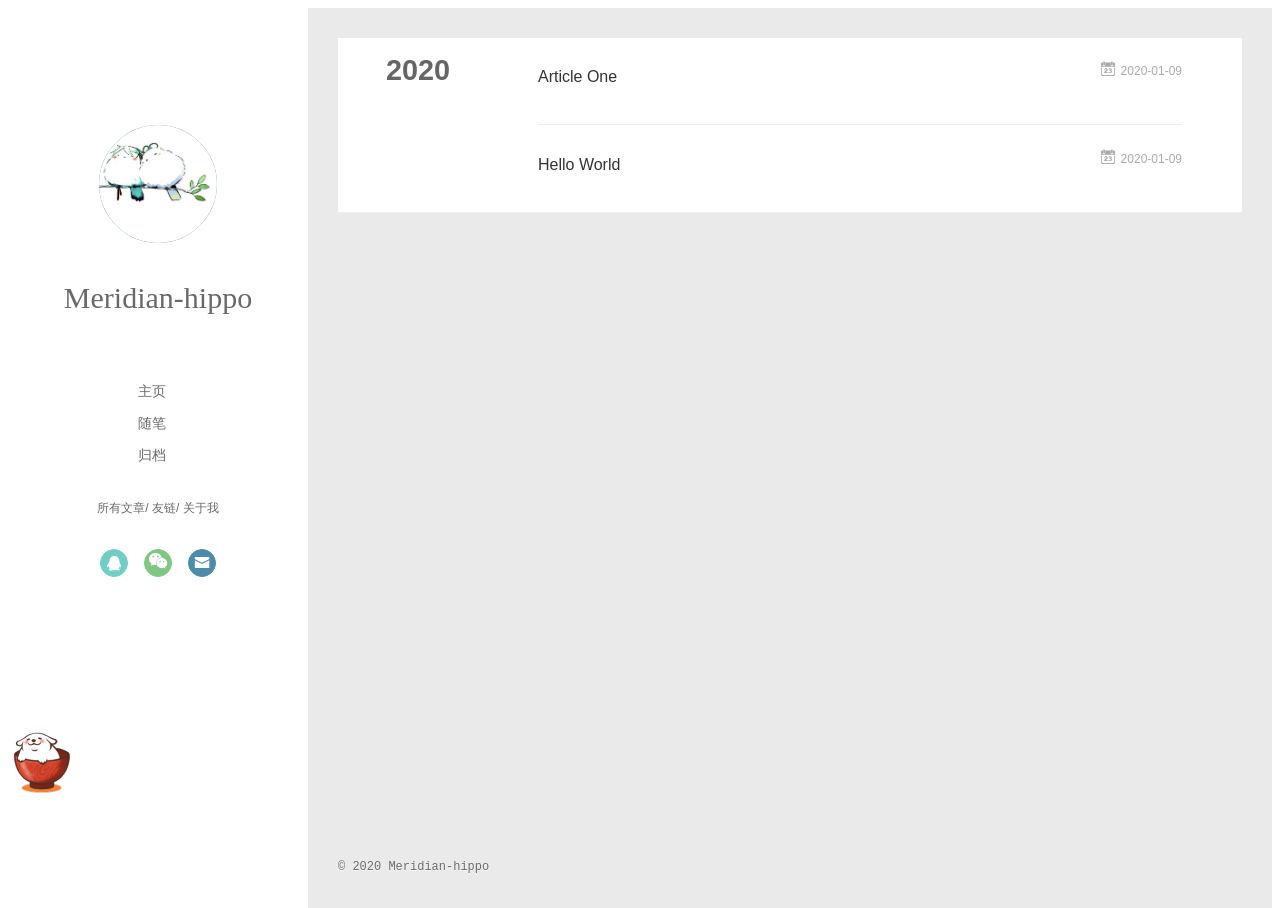
==== commit b12eeace: "Site updated: 2020-01-12 08:55:58" ====
--- a/archives/index.html
+++ b/archives/index.html
@@ -55,6 +55,8 @@
 	        
 				<li><a href="/tags/%E9%9A%8F%E7%AC%94/">随笔</a></li>
 	        
+				<li><a href="/archives/index.html">归档</a></li>
+	        
 			</ul>
 		</nav>
 		<nav class="header-smart-menu">
@@ -75,19 +77,20 @@
 		<nav class="header-nav">
 			<div class="social">
 				
-					<a class="github" target="_blank" href="#" title="github"><i class="icon-github"></i></a>
-		        
-					<a class="weibo" target="_blank" href="#" title="weibo"><i class="icon-weibo"></i></a>
-		        
-					<a class="rss" target="_blank" href="#" title="rss"><i class="icon-rss"></i></a>
-		        
-					<a class="zhihu" target="_blank" href="#" title="zhihu"><i class="icon-zhihu"></i></a>
-		        
-					<a class="QQ" target="_blank" href="#" title="QQ"><i class="icon-QQ"></i></a>
-		        
-					<a class="Wechat" target="_blank" href="#" title="Wechat"><i class="icon-Wechat"></i></a>
+					<a class="qq" target="_blank" href="/assets/qq.jpg" title="qq"><i class="icon-qq"></i></a>
+		        
+					<a class="weixin" target="_blank" href="/assets/weixin.jpg" title="weixin"><i class="icon-weixin"></i></a>
+		        
+					<a class="mail" target="_blank" href="mailto:xafeng@bupt.edu.cn" title="mail"><i class="icon-mail"></i></a>
 		        
 			</div>
+<!-- 网易云音乐插件 -->
+
+	<div style="position:absolute; bottom:120px left:auto; width:85%">
+		<iframe frameborder="no" border="0" marginwidth="0" marginheight="0" width="240" height="52" src="//music.163.com/outchain/player?type=2&id=1334445174&auto=1&height=32"></iframe>
+	</div>
+
+
 		</nav>
 	</header>		
 </div>
@@ -115,33 +118,31 @@
 			
 				
 			
+				
+			
 			
 			
 			<nav class="header-nav">
 				<div class="social">
 					
-						<a class="github" target="_blank" href="#" title="github"><i class="icon-github"></i></a>
+						<a class="qq" target="_blank" href="/assets/qq.jpg" title="qq"><i class="icon-qq"></i></a>
 			        
-						<a class="weibo" target="_blank" href="#" title="weibo"><i class="icon-weibo"></i></a>
+						<a class="weixin" target="_blank" href="/assets/weixin.jpg" title="weixin"><i class="icon-weixin"></i></a>
 			        
-						<a class="rss" target="_blank" href="#" title="rss"><i class="icon-rss"></i></a>
-			        
-						<a class="zhihu" target="_blank" href="#" title="zhihu"><i class="icon-zhihu"></i></a>
-			        
-						<a class="QQ" target="_blank" href="#" title="QQ"><i class="icon-QQ"></i></a>
-			        
-						<a class="Wechat" target="_blank" href="#" title="Wechat"><i class="icon-Wechat"></i></a>
+						<a class="mail" target="_blank" href="mailto:xafeng@bupt.edu.cn" title="mail"><i class="icon-mail"></i></a>
 			        
 				</div>
 			</nav>
 
 			<nav class="header-menu js-header-menu">
-				<ul style="width: 50%">
-				
-				
-					<li style="width: 50%"><a href="/">主页</a></li>
-		        
-					<li style="width: 50%"><a href="/tags/%E9%9A%8F%E7%AC%94/">随笔</a></li>
+				<ul style="width: 70%">
+				
+				
+					<li style="width: 33.333333333333336%"><a href="/">主页</a></li>
+		        
+					<li style="width: 33.333333333333336%"><a href="/tags/%E9%9A%8F%E7%AC%94/">随笔</a></li>
+		        
+					<li style="width: 33.333333333333336%"><a href="/archives/index.html">归档</a></li>
 		        
 				</ul>
 			</nav>
@@ -243,6 +244,9 @@
     </div>
   </div>
 </footer>
+
+<!--页面点击小红心-->
+<script type="text/javascript" src="/love.js"></script>
     </div>
     <script>
 	var yiliaConfig = {
@@ -472,5 +476,5 @@
 
 </div>
   </div>
-</body>
+<script src="/live2dw/lib/L2Dwidget.min.js?094cbace49a39548bed64abff5988b05"></script><script>L2Dwidget.init({"pluginRootPath":"live2dw/","pluginJsPath":"lib/","pluginModelPath":"assets/","tagMode":false,"log":false,"model":{"jsonPath":"/live2dw/assets/wanko.model.json"},"display":{"position":"left","width":100,"height":200,"hOffset":-10,"vOffset":40},"mobile":{"show":false}});</script></body>
 </html>
--- a/main.0cf68a.css
+++ b/main.0cf68a.css
@@ -1,2 +1,2 @@
-.clearfix:after,.clearfix:before{content:"";display:table}.clearfix:after{clear:both}.left-col.show{box-shadow:0 0 6px 0 rgba(0,0,0,.75)}.mid-col,.mid-col.show .article,.tools-col,.tools-col .tools-section .search-tag.tagcloud .article-tag-list,.tools-col .tools-section .search-ul .search-tag span:hover,.tools-col .tools-section .search-ul .search-time span:hover,.tools-col .tools-section .search-ul .search-title:hover,.tools-col .tools-section .search-wrap .icon{transition:all .2s ease-in;-ms-transition:all .2s ease-in}@-webkit-keyframes leftIn{0%,60%,75%,90%,to{-webkit-animation-timing-function:cubic-bezier(.215,.61,.355,1);animation-timing-function:cubic-bezier(.215,.61,.355,1)}0%{-webkit-transform:translateZ(0);transform:translateZ(0)}60%{-webkit-transform:translate3d(358px,0,0);transform:translate3d(358px,0,0)}75%{-webkit-transform:translate3d(323px,0,0);transform:translate3d(323px,0,0)}90%{-webkit-transform:translate3d(338px,0,0);transform:translate3d(338px,0,0)}to{-webkit-transform:translate3d(333px,0,0);transform:translate3d(333px,0,0)}}@keyframes leftIn{0%,60%,75%,90%,to{-webkit-animation-timing-function:cubic-bezier(.215,.61,.355,1);animation-timing-function:cubic-bezier(.215,.61,.355,1)}0%{-webkit-transform:translateZ(0);transform:translateZ(0)}60%{-webkit-transform:translate3d(358px,0,0);transform:translate3d(358px,0,0)}75%{-webkit-transform:translate3d(323px,0,0);transform:translate3d(323px,0,0)}90%{-webkit-transform:translate3d(338px,0,0);transform:translate3d(338px,0,0)}to{-webkit-transform:translate3d(333px,0,0);transform:translate3d(333px,0,0)}}.mid-col.show{-webkit-animation-duration:.8s;animation-duration:.8s;-webkit-animation-fill-mode:both;animation-fill-mode:both;-webkit-animation-name:leftIn;animation-name:leftIn}@-webkit-keyframes leftOut{0%,60%,75%,90%,to{-webkit-animation-timing-function:cubic-bezier(.215,.61,.355,1);animation-timing-function:cubic-bezier(.215,.61,.355,1)}0%{-webkit-transform:translate3d(333px,0,0);transform:translate3d(333px,0,0)}60%{-webkit-transform:translate3d(-25px,0,0);transform:translate3d(-25px,0,0)}75%{-webkit-transform:translate3d(10px,0,0);transform:translate3d(10px,0,0)}90%{-webkit-transform:translate3d(-5px,0,0);transform:translate3d(-5px,0,0)}to{-webkit-transform:translateZ(0);transform:translateZ(0)}}@keyframes leftOut{0%,60%,75%,90%,to{-webkit-animation-timing-function:cubic-bezier(.215,.61,.355,1);animation-timing-function:cubic-bezier(.215,.61,.355,1)}0%{-webkit-transform:translate3d(333px,0,0);transform:translate3d(333px,0,0)}60%{-webkit-transform:translate3d(-25px,0,0);transform:translate3d(-25px,0,0)}75%{-webkit-transform:translate3d(10px,0,0);transform:translate3d(10px,0,0)}90%{-webkit-transform:translate3d(-5px,0,0);transform:translate3d(-5px,0,0)}to{-webkit-transform:translateZ(0);transform:translateZ(0)}}.mid-col.hide{-webkit-animation-duration:.8s;animation-duration:.8s;-webkit-animation-name:leftOut;animation-name:leftOut}@-webkit-keyframes smallLeftIn{0%,60%,75%,90%,to{-webkit-animation-timing-function:cubic-bezier(.215,.61,.355,1);animation-timing-function:cubic-bezier(.215,.61,.355,1)}0%{-webkit-transform:translateZ(0);transform:translateZ(0)}60%{-webkit-transform:translate3d(325px,0,0);transform:translate3d(325px,0,0)}75%{-webkit-transform:translate3d(290px,0,0);transform:translate3d(290px,0,0)}90%{-webkit-transform:translate3d(305px,0,0);transform:translate3d(305px,0,0)}to{-webkit-transform:translate3d(300px,0,0);transform:translate3d(300px,0,0)}}@keyframes smallLeftIn{0%,60%,75%,90%,to{-webkit-animation-timing-function:cubic-bezier(.215,.61,.355,1);animation-timing-function:cubic-bezier(.215,.61,.355,1)}0%{-webkit-transform:translateZ(0);transform:translateZ(0)}60%{-webkit-transform:translate3d(325px,0,0);transform:translate3d(325px,0,0)}75%{-webkit-transform:translate3d(290px,0,0);transform:translate3d(290px,0,0)}90%{-webkit-transform:translate3d(305px,0,0);transform:translate3d(305px,0,0)}to{-webkit-transform:translate3d(300px,0,0);transform:translate3d(300px,0,0)}}.tools-col.show{-webkit-animation-duration:.8s;animation-duration:.8s;-webkit-animation-fill-mode:both;animation-fill-mode:both;-webkit-animation-name:smallLeftIn;animation-name:smallLeftIn}@-webkit-keyframes smallleftOut{0%,60%,75%,90%,to{-webkit-animation-timing-function:cubic-bezier(.215,.61,.355,1);animation-timing-function:cubic-bezier(.215,.61,.355,1)}0%{-webkit-transform:translate3d(333px,0,0);transform:translate3d(333px,0,0)}60%{-webkit-transform:translate3d(-25px,0,0);transform:translate3d(-25px,0,0)}75%{-webkit-transform:translate3d(10px,0,0);transform:translate3d(10px,0,0)}90%{-webkit-transform:translate3d(-5px,0,0);transform:translate3d(-5px,0,0)}to{-webkit-transform:translateZ(0);transform:translateZ(0)}}@keyframes smallleftOut{0%,60%,75%,90%,to{-webkit-animation-timing-function:cubic-bezier(.215,.61,.355,1);animation-timing-function:cubic-bezier(.215,.61,.355,1)}0%{-webkit-transform:translate3d(333px,0,0);transform:translate3d(333px,0,0)}60%{-webkit-transform:translate3d(-25px,0,0);transform:translate3d(-25px,0,0)}75%{-webkit-transform:translate3d(10px,0,0);transform:translate3d(10px,0,0)}90%{-webkit-transform:translate3d(-5px,0,0);transform:translate3d(-5px,0,0)}to{-webkit-transform:translateZ(0);transform:translateZ(0)}}.tools-col.hide{-webkit-animation-duration:.8s;animation-duration:.8s;-webkit-animation-fill-mode:both;animation-fill-mode:both;-webkit-animation-name:smallleftOut;animation-name:smallleftOut}html{-ms-text-size-adjust:100%;-webkit-text-size-adjust:100%;-webkit-tap-highlight-color:transparent;height:100%}body{margin:0;font-size:14px;font-family:Helvetica Neue,Helvetica,STHeiTi,Arial,sans-serif;line-height:1.5;color:#333;/* background-color:#fff; */min-height:100%;background: linear-gradient(rgba(255, 255, 255, 0.5), rgba(255, 255, 255, 0.5)),url('https://i.loli.net/2020/01/11/HTLk7rvAQomd3eJ.jpg') no-repeat 0% 0%/ cover;cursor: url(http://csj.qinrunfa.top/bitbug_favicon.ico),default;}article,aside,details,figcaption,figure,footer,header,hgroup,main,menu,nav,section,summary{display:block}audio,canvas,progress,video{display:inline-block}audio:not([controls]){display:none;height:0}progress{vertical-align:baseline}[hidden],template{display:none}a{background:transparent;text-decoration:none;color:#08c}a:active{outline:0}abbr[title]{border-bottom:1px dotted}b,strong{font-weight:700}dfn{font-style:italic}mark{background:#ff0;color:#000}small{font-size:80%}sub,sup{font-size:75%;line-height:0;position:relative;vertical-align:baseline}sup{top:-.5em}sub{bottom:-.25em}img{border:0;vertical-align:middle;max-width:100%}svg:not(:root){overflow:hidden}pre{overflow:auto;white-space:pre;white-space:pre-wrap;word-wrap:break-word}code,kbd,pre,samp{font-family:monospace,monospace;font-size:1em}button,input,optgroup,select,textarea{color:inherit;font:inherit;margin:0;vertical-align:middle}button,input,select{overflow:visible}button,select{text-transform:none}button,html input[type=button],input[type=reset],input[type=submit]{-webkit-appearance:button;cursor:pointer}[disabled]{cursor:default}button::-moz-focus-inner,input::-moz-focus-inner{border:0;padding:0}input{line-height:normal}input[type=checkbox],input[type=radio]{box-sizing:border-box;padding:0}input[type=number]::-webkit-inner-spin-button,input[type=number]::-webkit-outer-spin-button{height:auto}input[type=search]{-webkit-appearance:textfield;box-sizing:border-box}input[type=search]::-webkit-search-cancel-button,input[type=search]::-webkit-search-decoration{-webkit-appearance:none}fieldset{border:1px solid silver;margin:0 2px;padding:.35em .625em .75em}legend{border:0;padding:0}textarea{overflow:auto;resize:vertical;vertical-align:top}optgroup{font-weight:700}button,input,select,textarea{outline:0}input,textarea{-webkit-user-modify:read-write-plaintext-only}input::-ms-clear,input::-ms-reveal{display:none}input::-moz-placeholder,textarea::-moz-placeholder{color:#999}input:-ms-input-placeholder,textarea:-ms-input-placeholder{color:#999}input::-webkit-input-placeholder,textarea::-webkit-input-placeholder{color:#999}.placeholder{color:#999}table{border-collapse:collapse;border-spacing:0}td,th{padding:0}blockquote,figure,form,h1,h2,h3,h4,h5,h6,p{margin:0}dd,dl,li,ol,ul{margin:0;padding:0}ol,ul{list-style:none outside none}h1,h2,h3{line-height:2;font-weight:400}h1{font-size:18px}h2{font-size:16px}h3{font-size:14px}i{font-style:normal}*{box-sizing:border-box}@font-face{font-family:iconfont;src:url(./fonts/iconfont.b322fa.eot);src:url(./fonts/iconfont.b322fa.eot#iefix) format("embedded-opentype"),url(./fonts/iconfont.8c627f.woff) format("woff"),url(./fonts/iconfont.16acc2.ttf) format("truetype"),url(./fonts/iconfont.45d7ee.svg#iconfont) format("svg")}[class*=" icon-"],[class^=icon-]{font-family:iconfont!important;speak:none;font-size:16px;font-style:normal;font-weight:400;font-variant:normal;text-transform:none;line-height:1;-webkit-font-smoothing:antialiased;-moz-osx-font-smoothing:grayscale}.icon-twitter:before{content:"\E600"}.icon-facebook:before{content:"\E601"}.icon-clock:before{content:"\E602"}.icon-mail:before{content:"\E609"}.icon-link:before{content:"\E6AB"}.icon-search:before{content:"\E65B"}.icon-smile:before{content:"\E64A"}.icon-roundrightfill:before{content:"\E65A"}.icon-list:before{content:"\E682"}.icon-book:before{content:"\E6FE"}.icon-home:before{content:"\E6BB"}.icon-share:before{content:"\E618"}.icon-back:before{content:"\E625"}.icon-qq:before{content:"\E62D"}.icon-weibo:before{content:"\E619"}.icon-segmentfault:before{content:"\E603"}.icon-sort:before{content:"\E700"}.icon-jianshu:before{content:"\E613"}.icon-circle-left:before{content:"\E71F"}.icon-circle-right:before{content:"\E720"}.icon-loading:before{content:"\E614"}.icon-acfun:before{content:"\E604"}.icon-close:before{content:"\E60C"}.icon-tumblr:before{content:"\E6B0"}.icon-calendar:before{content:"\E667"}.icon-rss:before{content:"\E877"}.icon-price-tags:before{content:"\E6F9"}.icon-quo-left:before{content:"\E7F5"}.icon-quo-right:before{content:"\E7F6"}.icon-back1:before{content:"\E64E"}.icon-github:before{content:"\E735"}.icon-film:before{content:"\E7B7"}.icon-weixin:before{content:"\E61F"}.icon-qzone:before{content:"\E680"}.icon-category:before{content:"\E605"}.icon-douban:before{content:"\E64C"}.icon-roundleftfill:before{content:"\E799"}.icon-tuding:before{content:"\E651"}.icon-zhihu:before{content:"\E61B"}.icon-linkedin:before{content:"\E6D4"}.icon-google:before{content:"\E635"}.icon-plane:before{content:"\E62F"}.icon-bilibili:before{content:"\E622"}.icon-psn:before{content:"\E6C7"}body,button,input,select,textarea{color:#1a1a1a;font-family:lucida grande,lucida sans unicode,lucida,helvetica,Hiragino Sans GB,Microsoft YaHei,WenQuanYi Micro Hei,sans-serif;font-size:16px;font-size:1rem;line-height:1.75}body{overflow-y:hidden;/* background:#eaeaea */}#container,body,html{height:100%;overflow-x:hidden;overflow-y:auto}#mobile-nav{display:none}#container{position:relative;min-height:100%}#container .anm-canvas{display:none}#container.show .anm-canvas{display:block;position:fixed}.body-wrap{margin-bottom:80px}.mid-col{position:absolute;right:0;min-height:100%;background:#eaeaea;left:300px;width:auto}.mid-col.show{background:none;opacity:.9}.mid-col.show .article{background:hsla(0,0%,100%,.3)}.left-col{ /* background:#fff; */  background: linear-gradient(rgba(255, 255, 255, 0.5), rgba(255, 255, 255, 0.5)),url('https://i.loli.net/2020/01/11/1oApGwKOILZXENV.jpg') no-repeat 0% 20%/ cover;width:300px;position:fixed;opacity:1;transition:all .2s ease-in;height:100%;z-index:999;overflow:hidden;overflow-y:auto;margin-bottom:15px}.left-col .overlay{width:100%;height:180px;position:absolute;background-image:url("C:\Users\10713\Desktop\blog\themes\yilia2\source\img\left.jpg")}.left-col .intrude-less{width:76%;text-align:center;margin:112px auto 0}.left-col #header{width:100%;height:300px;position:relative;border-bottom:1px solid color-border}.left-col #header a{color:#696969}.left-col #header a:hover{color:#b0a0aa}.left-col #header .header-subtitle{text-align:center;color:#999;font-size:14px;line-height:25px;overflow:hidden;text-overflow:ellipsis;display:-webkit-box;-webkit-line-clamp:2;-webkit-box-orient:vertical}.left-col #header .header-menu{font-weight:300;line-height:31px;text-transform:uppercase;float:none;min-height:150px;margin-left:-12px;text-align:center;display:-webkit-box;-webkit-box-orient:horizontal;-webkit-box-pack:center;-webkit-box-align:center}.left-col #header .header-menu li{cursor:default}.left-col #header .header-menu li a{font-size:14px;min-width:300px}.left-col #header .header-smart-menu{font-size:12px;margin-bottom:20px}.left-col #header .header-smart-menu a:after{content:"/"}.left-col #header .header-smart-menu a:last-child:after{content:""}.left-col #header .profilepic{display:block;border:5px solid #fff;border-radius:300px;width:128px;height:128px;margin:0 auto;position:relative;overflow:hidden;background:#88acdb;-webkit-transition:all .2s ease-in;display:-webkit-box;-webkit-box-orient:horizontal;-webkit-box-pack:center;-webkit-box-align:center;text-align:center}.left-col #header .profilepic img{border-radius:300px;opacity:1;-webkit-transition:all .2s ease-in}.left-col #header .profilepic img.show{width:100%;height:100%;opacity:1}.left-col #header .header-author{text-align:center;margin:.67em 0;font-family:"Times New Roman",Georgia,serif;font-size:30px;transition:.3s}::-webkit-scrollbar{width:10px;height:10px}::-webkit-scrollbar-button{width:0;height:0}::-webkit-scrollbar-button:end:decrement,::-webkit-scrollbar-button:start:increment{display:none}::-webkit-scrollbar-corner{display:block}::-webkit-scrollbar-thumb{border-radius:8px;background-color:rgba(0,0,0,.2)}::-webkit-scrollbar-thumb:hover{border-radius:8px;background-color:rgba(0,0,0,.5)}::-webkit-scrollbar-thumb,::-webkit-scrollbar-track{border-right:1px solid transparent;border-left:1px solid transparent}::-webkit-scrollbar-track:hover{background-color:rgba(0,0,0,.15)}::-webkit-scrollbar-button:start{width:10px;height:10px;background:url(./img/scrollbar_arrow.png) no-repeat 0 0}::-webkit-scrollbar-button:start:hover{background:url(./img/scrollbar_arrow.png) no-repeat -15px 0}::-webkit-scrollbar-button:start:active{background:url(./img/scrollbar_arrow.png) no-repeat -30px 0}::-webkit-scrollbar-button:end{width:10px;height:10px;background:url(./img/scrollbar_arrow.png) no-repeat 0 -18px}::-webkit-scrollbar-button:end:hover{background:url(./img/scrollbar_arrow.png) no-repeat -15px -18px}::-webkit-scrollbar-button:end:active{background:url(./img/scrollbar_arrow.png) no-repeat -30px -18px}.article-entry .highlight,.article-entry pre{background:#272822;margin:10px 0;padding:10px;overflow:auto;color:#fff;font-size:.9em;line-height:22.400000000000002px}.article-entry .gist .gist-file .gist-data .line-numbers,.article-entry .highlight .gutter pre,.article-entry .highlight .gutter pre .line{color:#666}.article-entry code,.article-entry pre{font-family:Source Code Pro,Consolas,Monaco,Menlo,monospace}.article-entry code{background:#eee;padding:0 .3em;border:none}.article-entry pre code{background:none;text-shadow:none;padding:0;color:#fff}.article-entry .highlight{border-radius:4px}.article-entry .highlight pre{border:none;margin:0;padding:0}.article-entry .highlight table{margin:0;width:auto}.article-entry .highlight td{border:none;padding:0}.article-entry .highlight figcaption{color:highlight-comment;line-height:1em;margin-bottom:1em}.article-entry .highlight figcaption:after,.article-entry .highlight figcaption:before{content:"";display:table}.article-entry .highlight figcaption:after{clear:both}.article-entry .highlight figcaption a{float:right}.article-entry .highlight .gutter pre{text-align:right;padding-right:20px}.article-entry .highlight .gutter pre .line{text-shadow:none}.article-entry .highlight .line{color:#fff;min-height:19px}.article-entry .gist{margin:0 -20px;border-style:solid;border-color:#ddd;border-width:1px 0;background:#272822;padding:15px 20px 15px 0}.article-entry .gist .gist-file{border:none;font-family:Source Code Pro,Consolas,Monaco,Menlo,monospace;margin:0}.article-entry .gist .gist-file .gist-data{background:none;border:none}.article-entry .gist .gist-file .gist-data .line-numbers{background:none;border:none;padding:0 20px 0 0}.article-entry .gist .gist-file .gist-data .line-data{padding:0!important}.article-entry .gist .gist-file .highlight{margin:0;padding:0;border:none}.article-entry .gist .gist-file .gist-meta{background:#272822;color:highlight-comment;font:.85em Helvetica Neue,Helvetica,Arial,sans-serif;text-shadow:0 0;padding:0;margin-top:1em;margin-left:20px}.article-entry .gist .gist-file .gist-meta a{color:#258fb8;font-weight:400}.article-entry .gist .gist-file .gist-meta a:hover{text-decoration:underline}pre .comment{color:#75715e}pre .class .params,pre .function .keyword,pre .keyword{color:#66d9ef}pre .css .value,pre .doctype,pre .function,pre .params,pre .tag{color:#fff}pre .at_rule,pre .at_rule .keyword,pre .css~* .tag,pre .preprocessor,pre .preprocessor .keyword,pre .title{color:#f92672}pre .attribute,pre .built_in,pre .class,pre .css~* .class,pre .function .title{color:#a6e22e}pre .string,pre .value{color:#e6db74}pre .number{color:#7163d7}pre .css~* .id,pre .id{color:#fd971f}#header .tagcloud a{color:#fff}.tagcloud a{display:inline-block;text-decoration:none;font-weight:400;font-size:10px;color:#fff;height:18px;line-height:18px;float:left;padding:0 5px 0 10px;position:relative;border-radius:0 5px 5px 0;margin:5px 9px 5px 8px;font-family:Menlo,Monaco,Andale Mono,lucida console,Courier New,monospace}.tagcloud a:hover{opacity:.8}.tagcloud a:before{content:" ";width:0;height:0;position:absolute;top:0;left:-18px;border:9px solid transparent}.tagcloud a:after{content:" ";width:4px;height:4px;background-color:#fff;border-radius:4px;box-shadow:0 0 0 1px rgba(0,0,0,.3);position:absolute;top:7px;left:2px}.tagcloud a.color1{background:#ff945c}.tagcloud a.color1:before{border-right-color:#ff945c}.tagcloud a.color2{background:#cc8167}.tagcloud a.color2:before{border-right-color:#cc8167}.tagcloud a.color3{background:#ba8f6c}.tagcloud a.color3:before{border-right-color:#ba8f6c}.tagcloud a.color4{background:#94635c}.tagcloud a.color4:before{border-right-color:#94635c}.tagcloud a.color5{background:#7b5d5f}.tagcloud a.color5:before{border-right-color:#7b5d5f}.article-tag-list .article-tag-list-item{float:left}.article-pop-out .icon-tuding{color:#999;float:left;margin-right:10px;margin-top:6px}.article-category,.article-category .article-tag-list,.article-tag,.article-tag .article-tag-list{float:left}.article-category .icon,.article-tag .icon{color:#999;float:left;margin-right:10px;margin-top:6px}.article-pop-out{float:left}.archive-article-date{color:#999;margin-right:7.6923%;float:right}.archive-article-date .icon{margin:5px 5px 5px 0}.glass{background-color:rgba(54,70,93,.9);z-index:998;transition:opacity .15s;width:100%;height:100%;display:none}.glass,.tagcloud-ctn{left:0;opacity:1;bottom:0;position:fixed;right:0;top:0}.tagcloud-ctn{z-index:90120;background-size:100% 100%}.tagcloud-ctn .tagcloud-global{position:fixed;top:50%;left:50%;margin-top:-115px;margin-left:-315px;width:630px}.tagcloud-ctn .tagcloud-global a{width:80px;height:80px;border-radius:50%;background:#f2992e;color:#fff;display:block;float:left;line-height:80px;text-align:center}.tagcloud-ctn .tagcloud-global .tab-post-types .tab-post-type:first-child .post-type-icon{background:#f2992e}.tagcloud-ctn .tagcloud-global .tab-post-types .tab-post-type:nth-child(2) .post-type-icon{background:#56bc8a}.tagcloud-ctn .tagcloud-global .tab-post-types .tab-post-type:nth-child(3) .post-type-icon{background:#4aa8d8}.tagcloud-ctn .tagcloud-global .tab-post-types .tab-post-type:nth-child(4) .post-type-icon{background:#a77dc2}.tagcloud-ctn .tagcloud-global .tab-post-types .tab-post-type:nth-child(5) .post-type-icon{background:#dd765d}#header .header-nav{width:100%;position:absolute;transition:-webkit-transform .3s ease-in;transition:transform .3s ease-in;transition:transform .3s ease-in,-webkit-transform .3s ease-in}#header .header-nav .social{margin-top:10px;text-align:center;display:-webkit-box;display:-ms-flexbox;display:flex;-ms-flex-wrap:wrap;flex-wrap:wrap;-webkit-box-pack:center;-ms-flex-pack:center;justify-content:center}#header .header-nav .social a{border-radius:50%;display:-moz-inline-stack;display:inline-block;vertical-align:middle;*vertical-align:auto;zoom:1;*display:inline;margin:0 8px 15px;transition:.3s;text-align:center;color:#fff;opacity:.7;width:28px;height:28px;line-height:26px}#header .header-nav .social a:hover{opacity:1}#header .header-nav .social a.weibo{background:#aaf;border:1px solid #aaf}#header .header-nav .social a.weibo:hover{border:1px solid #aaf}#header .header-nav .social a.segmentfault{background:#009a61;border:1px solid #009a61}#header .header-nav .social a.segmentfault:hover{border:1px solid #009a61}#header .header-nav .social a.rss{background:#ef7522;border:1px solid #ef7522}#header .header-nav .social a.rss:hover{border:1px solid #cf5d0f}#header .header-nav .social a.github{background:#afb6ca;border:1px solid #afb6ca}#header .header-nav .social a.github:hover{border:1px solid #909ab6}#header .header-nav .social a.facebook{background:#3b5998;border:1px solid #3b5998}#header .header-nav .social a.facebook:hover{border:1px solid #2d4373}#header .header-nav .social a.google{background:#c83d20;border:1px solid #c83d20}#header .header-nav .social a.google:hover{border:1px solid #9c3019}#header .header-nav .social a.twitter{background:#55cff8;border:1px solid #55cff8}#header .header-nav .social a.twitter:hover{border:1px solid #24c1f6}#header .header-nav .social a.linkedin{background:#005a87;border:1px solid #005a87}#header .header-nav .social a.linkedin:hover{border:1px solid #006b98}#header .header-nav .social a.acfun{background:#fd4c5d;border:1px solid #fd4c5d}#header .header-nav .social a.acfun:hover{border:1px solid #fd4c5d}#header .header-nav .social a.bilibili{background:#e15280;border:1px solid #e15280}#header .header-nav .social a.bilibili:hover{border:1px solid #e15280}#header .header-nav .social a.zhihu{background:#0078d8;border:1px solid #0078d8}#header .header-nav .social a.zhihu:hover{border:1px solid #0078d8}#header .header-nav .social a.douban{background:#06c611;border:1px solid #06c611}#header .header-nav .social a.douban:hover{border:1px solid #06c611}#header .header-nav .social a.mail{background:#005a87;border:1px solid #005a87}#header .header-nav .social a.mail:hover{border:1px solid #006b98}#header .header-nav .social a.jianshu{background:#ff5722;border:1px solid #ff5722}#header .header-nav .social a.jianshu:hover{border:1px solid #ff5722}#header .header-nav .social a.weixin{background:#4caf50;border:1px solid #4caf50}#header .header-nav .social a.weixin:hover{border:1px solid #4caf50}#header .header-nav .social a.qq{background:#34baad;border:1px solid #34baad}#header .header-nav .social a.qq:hover{border:1px solid #34baad}#header .header-nav .social a.psn{background:#086ef6;border:1px solid #086ef6}#header .header-nav .social a.psn:hover{border:1px solid #086ef6}#page-nav{text-align:center;margin-top:30px}#page-nav .page-number{width:20px;height:25px;background:#4d4d4d;display:inline-block;color:#fff;line-height:25px;font-size:12px;margin:0 5px 30px;border-radius:2px}#page-nav .page-number:hover{background:#5e5e5e}#page-nav .current{background:#88acdb;cursor:default}#page-nav .current:hover{background:#88acdb}#page-nav .extend{color:#4d4d4d;margin:0 27px;opacity:1}#page-nav .extend:hover{color:#5e5e5e}#page-nav:hover .extend{opacity:1}.archives-wrap{position:relative;margin:0 30px;padding-right:60px;border-bottom:1px solid #eee;background:#fff}.archives-wrap:first-child{margin-top:30px}.archives-wrap:last-child{margin-bottom:80px}.archives-wrap .archive-year-wrap{line-height:35px;width:200px;position:absolute;padding-top:15px;font-size:1.8em;z-index:1}.archives-wrap .archive-year-wrap a{color:#666;font-weight:700;padding-left:48px}.archives{position:relative}.archives .article-info{border:none}.archives .archive-article{margin-left:200px;padding:20px 0;border-bottom:1px solid #eee;border-top:1px solid #fff;position:relative}.archives .archive-article:first-child{border-top:none}.archives .archive-article:last-child{border-bottom:none}.archives .archive-article-title{font-size:16px;color:#333;transition:color .3s}.archives .archive-article-title:hover{color:#657b83}.archives .archive-article-title span{display:block;color:#a8a8a8;font-size:12px;line-height:14px;height:7px;padding-left:2px}.archives .archive-article-title span:before{display:inline-block;content:"\201C";font-family:serif;font-size:30px;float:left;margin:4px 4px 0 -12px;color:#c8c8c8}.archive-article-inner .icon-clock{margin-right:5px}.archive-article-inner .archive-article-header{position:relative;min-height:36px}.archive-article-inner .article-meta{position:relative;float:right;margin-top:-10px;color:#555;background:none;text-align:right;width:auto}.archive-article-inner .article-meta .article-date time{color:#aaa}.archive-article-inner .article-meta .archive-article-date,.archive-article-inner .article-meta .article-tag-list{margin-right:30px;display:-moz-inline-stack;display:inline-block;vertical-align:middle;zoom:1;color:#666;font-size:14px}.archive-article-inner .article-meta .archive-article-date{cursor:default;font-size:12px;margin-bottom:5px;margin-top:-10px;margin-right:0}.archive-article-inner .article-meta .article-category:before{float:left;margin-top:1px;left:15px}.archive-article-inner .article-meta .article-category .article-category-link{width:auto;max-width:83px;padding-left:10px}.archive-article-inner .article-meta .article-tag-list{margin-top:0}.archive-article-inner .article-meta .article-tag-list:before{left:15px}.archive-article-inner .article-meta .article-tag-list .article-tag-list-item{display:inline-block;width:auto;max-width:83px;padding-left:8px;font-size:12px}.tools-col{width:300px;height:100%;position:fixed;left:0;top:0;z-index:0;padding:0;opacity:0;-webkit-overflow-scrolling:touch;overflow-scrolling:touch}.tools-col.show{opacity:1}.tools-col.hide{z-index:0}.tools-col .tools-nav{display:none}.tools-col .tools-section,.tools-col .tools-wrap{height:100%;color:#e5e5e5;width:360px;overflow:hidden;overflow-y:auto}.tools-col .tools-section ::-webkit-scrollbar,.tools-col .tools-wrap ::-webkit-scrollbar{display:none}.tools-col .tools-section .search-wrap{width:310px;margin:20px 20px 10px;position:relative}.tools-col .tools-section .search-wrap .search-ipt{width:310px;color:#fff;background:none;border:none;border-bottom:2px solid #fff;font-family:Roboto,serif}.tools-col .tools-section .search-wrap .icon{position:absolute;right:0;top:7px;color:#fff;cursor:pointer}.tools-col .tools-section .search-wrap .icon:hover{-webkit-transform:scale(1.2);transform:scale(1.2)}.tools-col .tools-section .search-wrap ::-webkit-input-placeholder{color:#ededed}.tools-col .tools-section .search-tag.tagcloud{text-align:center;position:relative}.tools-col .tools-section .search-tag.tagcloud .search-tag-wording{font-size:12px;float:right;margin:4px 75px 0 0}.tools-col .tools-section .search-tag.tagcloud .search-switch{width:40px;height:25px;display:block}.tools-col .tools-section .search-tag.tagcloud .search-switch input{width:40px;height:14px;position:absolute;top:0;right:30px;z-index:2;border:0;background:0 0;-webkit-appearance:none;outline:0}.tools-col .tools-section .search-tag.tagcloud .search-switch input:before{content:"";width:40px;height:14px;border:1px solid #bdcabc;background-color:#fdfdfd;border-radius:20px;cursor:pointer;display:inline-block;position:relative;vertical-align:middle;box-sizing:content-box;box-shadow:inset 0 0 0 0 #dfdfdf;transition:border .4s,box-shadow .4s;background-clip:content-box}.tools-col .tools-section .search-tag.tagcloud .search-switch input:checked:before{border-color:#64bd63;box-shadow:inset 0 0 0 .16rem #64bd63;background-color:#64bd63;transition:border .4s,box-shadow .4s,background-color 1.2s}.tools-col .tools-section .search-tag.tagcloud .search-switch input:checked:after{left:27px;background:#fff}.tools-col .tools-section .search-tag.tagcloud .search-switch input:after{content:"";width:14px;height:14px;position:absolute;top:16px;left:2px;-webkit-transform:translateY(-50%);border-radius:100%;background-color:#91c0f1;box-shadow:0 1px 1px rgba(0,0,0,.4);transition:left .2s;cursor:pointer}.tools-col .tools-section .search-tag.tagcloud .article-tag-list{display:none;margin:15px 10px 0;padding:10px;background:hsla(0,0%,100%,.2)}.tools-col .tools-section .search-tag.tagcloud .article-tag-list.show{display:block}.tools-col .tools-section .search-tag.tagcloud .a{float:none}.tools-col .tools-section .search-ul{margin-top:10px;color:rgba(77,77,77,.75);-webkit-overflow-scrolling:touch;overflow-scrolling:touch;overflow-y:auto}.tools-col .tools-section .search-ul .search-li{padding:10px 20px;border-bottom:1px dotted #dcdcdc}.tools-col .tools-section .search-ul .search-li:hover{background:hsla(0,0%,100%,.2)}.tools-col .tools-section .search-ul .search-title{overflow:hidden;white-space:nowrap;text-overflow:ellipsis;display:block;color:#fffff8;text-shadow:1px 1px rgba(77,77,77,.25)}.tools-col .tools-section .search-ul .search-title .icon{margin-right:10px;color:#fffdd8}.tools-col .tools-section .search-ul .search-title:hover{color:#fff}.tools-col .tools-section .search-ul .search-tag,.tools-col .tools-section .search-ul .search-time{font-size:12px;color:#fffdd8;margin-right:10px}.tools-col .tools-section .search-ul .search-tag .icon,.tools-col .tools-section .search-ul .search-time .icon{margin-right:0}.tools-col .tools-section .search-ul .search-tag span,.tools-col .tools-section .search-ul .search-time span{cursor:pointer}.tools-col .tools-section .search-ul .search-tag span:hover,.tools-col .tools-section .search-ul .search-time span:hover{color:#fff}.tools-col .tools-section .search-ul .search-time{float:left}.tools-col .tools-section .search-ul .search-tag span{margin-right:5px}.tools-col .tools-section-friends{padding-top:30px}.tools-col .aboutme-wrap{display:-webkit-box;display:-ms-flexbox;display:flex;-webkit-box-align:center;-ms-flex-align:center;align-items:center;-webkit-box-pack:center;-ms-flex-pack:center;justify-content:center;width:100%;height:100%;color:#fffdd8;text-shadow:1px 1px rgba(77,77,77,.45)}.body-wrap>article{position:relative}@-webkit-keyframes cd-bounce-1{0%{opacity:0;-webkit-transform:scale(1)}60%{opacity:1;-webkit-transform:scale(1.01)}to{-webkit-transform:scale(1)}}@keyframes cd-bounce-1{0%{opacity:0;-webkit-transform:scale(1);transform:scale(1)}60%{opacity:1;-webkit-transform:scale(1.01);transform:scale(1.01)}to{-webkit-transform:scale(1);transform:scale(1)}}.article{margin:30px;border:1px solid #ddd;border-top:1px solid #fff;border-bottom:1px solid #fff;/* background:#fff; */background: rgba(255,255,255,.5);transition:all .2s ease-in}
+.clearfix:after,.clearfix:before{content:"";display:table}.clearfix:after{clear:both}.left-col.show{box-shadow:0 0 6px 0 rgba(0,0,0,.75)}.mid-col,.mid-col.show .article,.tools-col,.tools-col .tools-section .search-tag.tagcloud .article-tag-list,.tools-col .tools-section .search-ul .search-tag span:hover,.tools-col .tools-section .search-ul .search-time span:hover,.tools-col .tools-section .search-ul .search-title:hover,.tools-col .tools-section .search-wrap .icon{transition:all .2s ease-in;-ms-transition:all .2s ease-in}@-webkit-keyframes leftIn{0%,60%,75%,90%,to{-webkit-animation-timing-function:cubic-bezier(.215,.61,.355,1);animation-timing-function:cubic-bezier(.215,.61,.355,1)}0%{-webkit-transform:translateZ(0);transform:translateZ(0)}60%{-webkit-transform:translate3d(358px,0,0);transform:translate3d(358px,0,0)}75%{-webkit-transform:translate3d(323px,0,0);transform:translate3d(323px,0,0)}90%{-webkit-transform:translate3d(338px,0,0);transform:translate3d(338px,0,0)}to{-webkit-transform:translate3d(333px,0,0);transform:translate3d(333px,0,0)}}@keyframes leftIn{0%,60%,75%,90%,to{-webkit-animation-timing-function:cubic-bezier(.215,.61,.355,1);animation-timing-function:cubic-bezier(.215,.61,.355,1)}0%{-webkit-transform:translateZ(0);transform:translateZ(0)}60%{-webkit-transform:translate3d(358px,0,0);transform:translate3d(358px,0,0)}75%{-webkit-transform:translate3d(323px,0,0);transform:translate3d(323px,0,0)}90%{-webkit-transform:translate3d(338px,0,0);transform:translate3d(338px,0,0)}to{-webkit-transform:translate3d(333px,0,0);transform:translate3d(333px,0,0)}}.mid-col.show{-webkit-animation-duration:.8s;animation-duration:.8s;-webkit-animation-fill-mode:both;animation-fill-mode:both;-webkit-animation-name:leftIn;animation-name:leftIn}@-webkit-keyframes leftOut{0%,60%,75%,90%,to{-webkit-animation-timing-function:cubic-bezier(.215,.61,.355,1);animation-timing-function:cubic-bezier(.215,.61,.355,1)}0%{-webkit-transform:translate3d(333px,0,0);transform:translate3d(333px,0,0)}60%{-webkit-transform:translate3d(-25px,0,0);transform:translate3d(-25px,0,0)}75%{-webkit-transform:translate3d(10px,0,0);transform:translate3d(10px,0,0)}90%{-webkit-transform:translate3d(-5px,0,0);transform:translate3d(-5px,0,0)}to{-webkit-transform:translateZ(0);transform:translateZ(0)}}@keyframes leftOut{0%,60%,75%,90%,to{-webkit-animation-timing-function:cubic-bezier(.215,.61,.355,1);animation-timing-function:cubic-bezier(.215,.61,.355,1)}0%{-webkit-transform:translate3d(333px,0,0);transform:translate3d(333px,0,0)}60%{-webkit-transform:translate3d(-25px,0,0);transform:translate3d(-25px,0,0)}75%{-webkit-transform:translate3d(10px,0,0);transform:translate3d(10px,0,0)}90%{-webkit-transform:translate3d(-5px,0,0);transform:translate3d(-5px,0,0)}to{-webkit-transform:translateZ(0);transform:translateZ(0)}}.mid-col.hide{-webkit-animation-duration:.8s;animation-duration:.8s;-webkit-animation-name:leftOut;animation-name:leftOut}@-webkit-keyframes smallLeftIn{0%,60%,75%,90%,to{-webkit-animation-timing-function:cubic-bezier(.215,.61,.355,1);animation-timing-function:cubic-bezier(.215,.61,.355,1)}0%{-webkit-transform:translateZ(0);transform:translateZ(0)}60%{-webkit-transform:translate3d(325px,0,0);transform:translate3d(325px,0,0)}75%{-webkit-transform:translate3d(290px,0,0);transform:translate3d(290px,0,0)}90%{-webkit-transform:translate3d(305px,0,0);transform:translate3d(305px,0,0)}to{-webkit-transform:translate3d(300px,0,0);transform:translate3d(300px,0,0)}}@keyframes smallLeftIn{0%,60%,75%,90%,to{-webkit-animation-timing-function:cubic-bezier(.215,.61,.355,1);animation-timing-function:cubic-bezier(.215,.61,.355,1)}0%{-webkit-transform:translateZ(0);transform:translateZ(0)}60%{-webkit-transform:translate3d(325px,0,0);transform:translate3d(325px,0,0)}75%{-webkit-transform:translate3d(290px,0,0);transform:translate3d(290px,0,0)}90%{-webkit-transform:translate3d(305px,0,0);transform:translate3d(305px,0,0)}to{-webkit-transform:translate3d(300px,0,0);transform:translate3d(300px,0,0)}}.tools-col.show{-webkit-animation-duration:.8s;animation-duration:.8s;-webkit-animation-fill-mode:both;animation-fill-mode:both;-webkit-animation-name:smallLeftIn;animation-name:smallLeftIn}@-webkit-keyframes smallleftOut{0%,60%,75%,90%,to{-webkit-animation-timing-function:cubic-bezier(.215,.61,.355,1);animation-timing-function:cubic-bezier(.215,.61,.355,1)}0%{-webkit-transform:translate3d(333px,0,0);transform:translate3d(333px,0,0)}60%{-webkit-transform:translate3d(-25px,0,0);transform:translate3d(-25px,0,0)}75%{-webkit-transform:translate3d(10px,0,0);transform:translate3d(10px,0,0)}90%{-webkit-transform:translate3d(-5px,0,0);transform:translate3d(-5px,0,0)}to{-webkit-transform:translateZ(0);transform:translateZ(0)}}@keyframes smallleftOut{0%,60%,75%,90%,to{-webkit-animation-timing-function:cubic-bezier(.215,.61,.355,1);animation-timing-function:cubic-bezier(.215,.61,.355,1)}0%{-webkit-transform:translate3d(333px,0,0);transform:translate3d(333px,0,0)}60%{-webkit-transform:translate3d(-25px,0,0);transform:translate3d(-25px,0,0)}75%{-webkit-transform:translate3d(10px,0,0);transform:translate3d(10px,0,0)}90%{-webkit-transform:translate3d(-5px,0,0);transform:translate3d(-5px,0,0)}to{-webkit-transform:translateZ(0);transform:translateZ(0)}}.tools-col.hide{-webkit-animation-duration:.8s;animation-duration:.8s;-webkit-animation-fill-mode:both;animation-fill-mode:both;-webkit-animation-name:smallleftOut;animation-name:smallleftOut}html{-ms-text-size-adjust:100%;-webkit-text-size-adjust:100%;-webkit-tap-highlight-color:transparent;height:100%}bbody{margin:0;font-size:14px;font-family:Helvetica Neue,Helvetica,STHeiTi,Arial,sans-serif;line-height:1.5;color:#333;/* background-color:#fff; */min-height:100%;background: linear-gradient(rgba(255, 255, 255, 0.5), rgba(255, 255, 255, 0.5)),url('http://csj.qinrunfa.top/5b625b9f580b0d3618add35c067e9f06.jpeg') no-repeat 0% 0%/ cover;cursor: url(http://csj.qinrunfa.top/bitbug_favicon.ico),default;}article,aside,details,figcaption,figure,footer,header,hgroup,main,menu,nav,section,summary{display:block}audio,canvas,progress,video{display:inline-block}audio:not([controls]){display:none;height:0}progress{vertical-align:baseline}[hidden],template{display:none}a{background:transparent;text-decoration:none;color:#08c}a:active{outline:0}abbr[title]{border-bottom:1px dotted}b,strong{font-weight:700}dfn{font-style:italic}mark{background:#ff0;color:#000}small{font-size:80%}sub,sup{font-size:75%;line-height:0;position:relative;vertical-align:baseline}sup{top:-.5em}sub{bottom:-.25em}img{border:0;vertical-align:middle;max-width:100%}svg:not(:root){overflow:hidden}pre{overflow:auto;white-space:pre;white-space:pre-wrap;word-wrap:break-word}code,kbd,pre,samp{font-family:monospace,monospace;font-size:1em}button,input,optgroup,select,textarea{color:inherit;font:inherit;margin:0;vertical-align:middle}button,input,select{overflow:visible}button,select{text-transform:none}button,html input[type=button],input[type=reset],input[type=submit]{-webkit-appearance:button;cursor:pointer}[disabled]{cursor:default}button::-moz-focus-inner,input::-moz-focus-inner{border:0;padding:0}input{line-height:normal}input[type=checkbox],input[type=radio]{box-sizing:border-box;padding:0}input[type=number]::-webkit-inner-spin-button,input[type=number]::-webkit-outer-spin-button{height:auto}input[type=search]{-webkit-appearance:textfield;box-sizing:border-box}input[type=search]::-webkit-search-cancel-button,input[type=search]::-webkit-search-decoration{-webkit-appearance:none}fieldset{border:1px solid silver;margin:0 2px;padding:.35em .625em .75em}legend{border:0;padding:0}textarea{overflow:auto;resize:vertical;vertical-align:top}optgroup{font-weight:700}button,input,select,textarea{outline:0}input,textarea{-webkit-user-modify:read-write-plaintext-only}input::-ms-clear,input::-ms-reveal{display:none}input::-moz-placeholder,textarea::-moz-placeholder{color:#999}input:-ms-input-placeholder,textarea:-ms-input-placeholder{color:#999}input::-webkit-input-placeholder,textarea::-webkit-input-placeholder{color:#999}.placeholder{color:#999}table{border-collapse:collapse;border-spacing:0}td,th{padding:0}blockquote,figure,form,h1,h2,h3,h4,h5,h6,p{margin:0}dd,dl,li,ol,ul{margin:0;padding:0}ol,ul{list-style:none outside none}h1,h2,h3{line-height:2;font-weight:400}h1{font-size:18px}h2{font-size:16px}h3{font-size:14px}i{font-style:normal}*{box-sizing:border-box}@font-face{font-family:iconfont;src:url(./fonts/iconfont.b322fa.eot);src:url(./fonts/iconfont.b322fa.eot#iefix) format("embedded-opentype"),url(./fonts/iconfont.8c627f.woff) format("woff"),url(./fonts/iconfont.16acc2.ttf) format("truetype"),url(./fonts/iconfont.45d7ee.svg#iconfont) format("svg")}[class*=" icon-"],[class^=icon-]{font-family:iconfont!important;speak:none;font-size:16px;font-style:normal;font-weight:400;font-variant:normal;text-transform:none;line-height:1;-webkit-font-smoothing:antialiased;-moz-osx-font-smoothing:grayscale}.icon-twitter:before{content:"\E600"}.icon-facebook:before{content:"\E601"}.icon-clock:before{content:"\E602"}.icon-mail:before{content:"\E609"}.icon-link:before{content:"\E6AB"}.icon-search:before{content:"\E65B"}.icon-smile:before{content:"\E64A"}.icon-roundrightfill:before{content:"\E65A"}.icon-list:before{content:"\E682"}.icon-book:before{content:"\E6FE"}.icon-home:before{content:"\E6BB"}.icon-share:before{content:"\E618"}.icon-back:before{content:"\E625"}.icon-qq:before{content:"\E62D"}.icon-weibo:before{content:"\E619"}.icon-segmentfault:before{content:"\E603"}.icon-sort:before{content:"\E700"}.icon-jianshu:before{content:"\E613"}.icon-circle-left:before{content:"\E71F"}.icon-circle-right:before{content:"\E720"}.icon-loading:before{content:"\E614"}.icon-acfun:before{content:"\E604"}.icon-close:before{content:"\E60C"}.icon-tumblr:before{content:"\E6B0"}.icon-calendar:before{content:"\E667"}.icon-rss:before{content:"\E877"}.icon-price-tags:before{content:"\E6F9"}.icon-quo-left:before{content:"\E7F5"}.icon-quo-right:before{content:"\E7F6"}.icon-back1:before{content:"\E64E"}.icon-github:before{content:"\E735"}.icon-film:before{content:"\E7B7"}.icon-weixin:before{content:"\E61F"}.icon-qzone:before{content:"\E680"}.icon-category:before{content:"\E605"}.icon-douban:before{content:"\E64C"}.icon-roundleftfill:before{content:"\E799"}.icon-tuding:before{content:"\E651"}.icon-zhihu:before{content:"\E61B"}.icon-linkedin:before{content:"\E6D4"}.icon-google:before{content:"\E635"}.icon-plane:before{content:"\E62F"}.icon-bilibili:before{content:"\E622"}.icon-psn:before{content:"\E6C7"}body,button,input,select,textarea{color:#1a1a1a;font-family:lucida grande,lucida sans unicode,lucida,helvetica,Hiragino Sans GB,Microsoft YaHei,WenQuanYi Micro Hei,sans-serif;font-size:16px;font-size:1rem;line-height:1.75}body{overflow-y:hidden;/*background:#eaeaea*/}#container,body,html{height:100%;overflow-x:hidden;overflow-y:auto}#mobile-nav{display:none}#container{position:relative;min-height:100%}#container .anm-canvas{display:none}#container.show .anm-canvas{display:block;position:fixed}.body-wrap{margin-bottom:80px}.mid-col{position:absolute;right:0;min-height:100%;background:#eaeaea;left:300px;width:auto}.mid-col.show{background:none;opacity:.9}.mid-col.show .article{background:hsla(0,0%,100%,.3)}.left-col{ /* background:#fff; */  background: linear-gradient(rgba(255, 255, 255, 0.5), rgba(255, 255, 255, 0.5)),url('https://i.loli.net/2020/01/11/1oApGwKOILZXENV.jpg') no-repeat 0% 20%/ cover;width:300px;position:fixed;opacity:1;transition:all .2s ease-in;height:100%;z-index:999;overflow:hidden;overflow-y:auto;margin-bottom:15px}.left-col .overlay{width:100%;height:180px;position:absolute;background-image:url("C:\Users\10713\Desktop\blog\themes\yilia2\source\img\left.jpg")}.left-col .intrude-less{width:76%;text-align:center;margin:112px auto 0}.left-col #header{width:100%;height:300px;position:relative;border-bottom:1px solid color-border}.left-col #header a{color:#696969}.left-col #header a:hover{color:#b0a0aa}.left-col #header .header-subtitle{text-align:center;color:#999;font-size:14px;line-height:25px;overflow:hidden;text-overflow:ellipsis;display:-webkit-box;-webkit-line-clamp:2;-webkit-box-orient:vertical}.left-col #header .header-menu{font-weight:300;line-height:31px;text-transform:uppercase;float:none;min-height:150px;margin-left:-12px;text-align:center;display:-webkit-box;-webkit-box-orient:horizontal;-webkit-box-pack:center;-webkit-box-align:center}.left-col #header .header-menu li{cursor:default}.left-col #header .header-menu li a{font-size:14px;min-width:300px}.left-col #header .header-smart-menu{font-size:12px;margin-bottom:20px}.left-col #header .header-smart-menu a:after{content:"/"}.left-col #header .header-smart-menu a:last-child:after{content:""}.left-col #header .profilepic{display:block;border:5px solid #fff;border-radius:300px;width:128px;height:128px;margin:0 auto;position:relative;overflow:hidden;background:#88acdb;-webkit-transition:all .2s ease-in;display:-webkit-box;-webkit-box-orient:horizontal;-webkit-box-pack:center;-webkit-box-align:center;text-align:center}.left-col #header .profilepic img{border-radius:300px;opacity:1;-webkit-transition:all .2s ease-in}.left-col #header .profilepic img.show{width:100%;height:100%;opacity:1}.left-col #header .header-author{text-align:center;margin:.67em 0;font-family:"Times New Roman",Georgia,serif;font-size:30px;transition:.3s}::-webkit-scrollbar{width:10px;height:10px}::-webkit-scrollbar-button{width:0;height:0}::-webkit-scrollbar-button:end:decrement,::-webkit-scrollbar-button:start:increment{display:none}::-webkit-scrollbar-corner{display:block}::-webkit-scrollbar-thumb{border-radius:8px;background-color:rgba(0,0,0,.2)}::-webkit-scrollbar-thumb:hover{border-radius:8px;background-color:rgba(0,0,0,.5)}::-webkit-scrollbar-thumb,::-webkit-scrollbar-track{border-right:1px solid transparent;border-left:1px solid transparent}::-webkit-scrollbar-track:hover{background-color:rgba(0,0,0,.15)}::-webkit-scrollbar-button:start{width:10px;height:10px;background:url(./img/scrollbar_arrow.png) no-repeat 0 0}::-webkit-scrollbar-button:start:hover{background:url(./img/scrollbar_arrow.png) no-repeat -15px 0}::-webkit-scrollbar-button:start:active{background:url(./img/scrollbar_arrow.png) no-repeat -30px 0}::-webkit-scrollbar-button:end{width:10px;height:10px;background:url(./img/scrollbar_arrow.png) no-repeat 0 -18px}::-webkit-scrollbar-button:end:hover{background:url(./img/scrollbar_arrow.png) no-repeat -15px -18px}::-webkit-scrollbar-button:end:active{background:url(./img/scrollbar_arrow.png) no-repeat -30px -18px}.article-entry .highlight,.article-entry pre{background:#272822;margin:10px 0;padding:10px;overflow:auto;color:#fff;font-size:.9em;line-height:22.400000000000002px}.article-entry .gist .gist-file .gist-data .line-numbers,.article-entry .highlight .gutter pre,.article-entry .highlight .gutter pre .line{color:#666}.article-entry code,.article-entry pre{font-family:Source Code Pro,Consolas,Monaco,Menlo,monospace}.article-entry code{background:#eee;padding:0 .3em;border:none}.article-entry pre code{background:none;text-shadow:none;padding:0;color:#fff}.article-entry .highlight{border-radius:4px}.article-entry .highlight pre{border:none;margin:0;padding:0}.article-entry .highlight table{margin:0;width:auto}.article-entry .highlight td{border:none;padding:0}.article-entry .highlight figcaption{color:highlight-comment;line-height:1em;margin-bottom:1em}.article-entry .highlight figcaption:after,.article-entry .highlight figcaption:before{content:"";display:table}.article-entry .highlight figcaption:after{clear:both}.article-entry .highlight figcaption a{float:right}.article-entry .highlight .gutter pre{text-align:right;padding-right:20px}.article-entry .highlight .gutter pre .line{text-shadow:none}.article-entry .highlight .line{color:#fff;min-height:19px}.article-entry .gist{margin:0 -20px;border-style:solid;border-color:#ddd;border-width:1px 0;background:#272822;padding:15px 20px 15px 0}.article-entry .gist .gist-file{border:none;font-family:Source Code Pro,Consolas,Monaco,Menlo,monospace;margin:0}.article-entry .gist .gist-file .gist-data{background:none;border:none}.article-entry .gist .gist-file .gist-data .line-numbers{background:none;border:none;padding:0 20px 0 0}.article-entry .gist .gist-file .gist-data .line-data{padding:0!important}.article-entry .gist .gist-file .highlight{margin:0;padding:0;border:none}.article-entry .gist .gist-file .gist-meta{background:#272822;color:highlight-comment;font:.85em Helvetica Neue,Helvetica,Arial,sans-serif;text-shadow:0 0;padding:0;margin-top:1em;margin-left:20px}.article-entry .gist .gist-file .gist-meta a{color:#258fb8;font-weight:400}.article-entry .gist .gist-file .gist-meta a:hover{text-decoration:underline}pre .comment{color:#75715e}pre .class .params,pre .function .keyword,pre .keyword{color:#66d9ef}pre .css .value,pre .doctype,pre .function,pre .params,pre .tag{color:#fff}pre .at_rule,pre .at_rule .keyword,pre .css~* .tag,pre .preprocessor,pre .preprocessor .keyword,pre .title{color:#f92672}pre .attribute,pre .built_in,pre .class,pre .css~* .class,pre .function .title{color:#a6e22e}pre .string,pre .value{color:#e6db74}pre .number{color:#7163d7}pre .css~* .id,pre .id{color:#fd971f}#header .tagcloud a{color:#fff}.tagcloud a{display:inline-block;text-decoration:none;font-weight:400;font-size:10px;color:#fff;height:18px;line-height:18px;float:left;padding:0 5px 0 10px;position:relative;border-radius:0 5px 5px 0;margin:5px 9px 5px 8px;font-family:Menlo,Monaco,Andale Mono,lucida console,Courier New,monospace}.tagcloud a:hover{opacity:.8}.tagcloud a:before{content:" ";width:0;height:0;position:absolute;top:0;left:-18px;border:9px solid transparent}.tagcloud a:after{content:" ";width:4px;height:4px;background-color:#fff;border-radius:4px;box-shadow:0 0 0 1px rgba(0,0,0,.3);position:absolute;top:7px;left:2px}.tagcloud a.color1{background:#ff945c}.tagcloud a.color1:before{border-right-color:#ff945c}.tagcloud a.color2{background:#cc8167}.tagcloud a.color2:before{border-right-color:#cc8167}.tagcloud a.color3{background:#ba8f6c}.tagcloud a.color3:before{border-right-color:#ba8f6c}.tagcloud a.color4{background:#94635c}.tagcloud a.color4:before{border-right-color:#94635c}.tagcloud a.color5{background:#7b5d5f}.tagcloud a.color5:before{border-right-color:#7b5d5f}.article-tag-list .article-tag-list-item{float:left}.article-pop-out .icon-tuding{color:#999;float:left;margin-right:10px;margin-top:6px}.article-category,.article-category .article-tag-list,.article-tag,.article-tag .article-tag-list{float:left}.article-category .icon,.article-tag .icon{color:#999;float:left;margin-right:10px;margin-top:6px}.article-pop-out{float:left}.archive-article-date{color:#999;margin-right:7.6923%;float:right}.archive-article-date .icon{margin:5px 5px 5px 0}.glass{background-color:rgba(54,70,93,.9);z-index:998;transition:opacity .15s;width:100%;height:100%;display:none}.glass,.tagcloud-ctn{left:0;opacity:1;bottom:0;position:fixed;right:0;top:0}.tagcloud-ctn{z-index:90120;background-size:100% 100%}.tagcloud-ctn .tagcloud-global{position:fixed;top:50%;left:50%;margin-top:-115px;margin-left:-315px;width:630px}.tagcloud-ctn .tagcloud-global a{width:80px;height:80px;border-radius:50%;background:#f2992e;color:#fff;display:block;float:left;line-height:80px;text-align:center}.tagcloud-ctn .tagcloud-global .tab-post-types .tab-post-type:first-child .post-type-icon{background:#f2992e}.tagcloud-ctn .tagcloud-global .tab-post-types .tab-post-type:nth-child(2) .post-type-icon{background:#56bc8a}.tagcloud-ctn .tagcloud-global .tab-post-types .tab-post-type:nth-child(3) .post-type-icon{background:#4aa8d8}.tagcloud-ctn .tagcloud-global .tab-post-types .tab-post-type:nth-child(4) .post-type-icon{background:#a77dc2}.tagcloud-ctn .tagcloud-global .tab-post-types .tab-post-type:nth-child(5) .post-type-icon{background:#dd765d}#header .header-nav{width:100%;position:absolute;transition:-webkit-transform .3s ease-in;transition:transform .3s ease-in;transition:transform .3s ease-in,-webkit-transform .3s ease-in}#header .header-nav .social{margin-top:10px;text-align:center;display:-webkit-box;display:-ms-flexbox;display:flex;-ms-flex-wrap:wrap;flex-wrap:wrap;-webkit-box-pack:center;-ms-flex-pack:center;justify-content:center}#header .header-nav .social a{border-radius:50%;display:-moz-inline-stack;display:inline-block;vertical-align:middle;*vertical-align:auto;zoom:1;*display:inline;margin:0 8px 15px;transition:.3s;text-align:center;color:#fff;opacity:.7;width:28px;height:28px;line-height:26px}#header .header-nav .social a:hover{opacity:1}#header .header-nav .social a.weibo{background:#aaf;border:1px solid #aaf}#header .header-nav .social a.weibo:hover{border:1px solid #aaf}#header .header-nav .social a.segmentfault{background:#009a61;border:1px solid #009a61}#header .header-nav .social a.segmentfault:hover{border:1px solid #009a61}#header .header-nav .social a.rss{background:#ef7522;border:1px solid #ef7522}#header .header-nav .social a.rss:hover{border:1px solid #cf5d0f}#header .header-nav .social a.github{background:#afb6ca;border:1px solid #afb6ca}#header .header-nav .social a.github:hover{border:1px solid #909ab6}#header .header-nav .social a.facebook{background:#3b5998;border:1px solid #3b5998}#header .header-nav .social a.facebook:hover{border:1px solid #2d4373}#header .header-nav .social a.google{background:#c83d20;border:1px solid #c83d20}#header .header-nav .social a.google:hover{border:1px solid #9c3019}#header .header-nav .social a.twitter{background:#55cff8;border:1px solid #55cff8}#header .header-nav .social a.twitter:hover{border:1px solid #24c1f6}#header .header-nav .social a.linkedin{background:#005a87;border:1px solid #005a87}#header .header-nav .social a.linkedin:hover{border:1px solid #006b98}#header .header-nav .social a.acfun{background:#fd4c5d;border:1px solid #fd4c5d}#header .header-nav .social a.acfun:hover{border:1px solid #fd4c5d}#header .header-nav .social a.bilibili{background:#e15280;border:1px solid #e15280}#header .header-nav .social a.bilibili:hover{border:1px solid #e15280}#header .header-nav .social a.zhihu{background:#0078d8;border:1px solid #0078d8}#header .header-nav .social a.zhihu:hover{border:1px solid #0078d8}#header .header-nav .social a.douban{background:#06c611;border:1px solid #06c611}#header .header-nav .social a.douban:hover{border:1px solid #06c611}#header .header-nav .social a.mail{background:#005a87;border:1px solid #005a87}#header .header-nav .social a.mail:hover{border:1px solid #006b98}#header .header-nav .social a.jianshu{background:#ff5722;border:1px solid #ff5722}#header .header-nav .social a.jianshu:hover{border:1px solid #ff5722}#header .header-nav .social a.weixin{background:#4caf50;border:1px solid #4caf50}#header .header-nav .social a.weixin:hover{border:1px solid #4caf50}#header .header-nav .social a.qq{background:#34baad;border:1px solid #34baad}#header .header-nav .social a.qq:hover{border:1px solid #34baad}#header .header-nav .social a.psn{background:#086ef6;border:1px solid #086ef6}#header .header-nav .social a.psn:hover{border:1px solid #086ef6}#page-nav{text-align:center;margin-top:30px}#page-nav .page-number{width:20px;height:25px;background:#4d4d4d;display:inline-block;color:#fff;line-height:25px;font-size:12px;margin:0 5px 30px;border-radius:2px}#page-nav .page-number:hover{background:#5e5e5e}#page-nav .current{background:#88acdb;cursor:default}#page-nav .current:hover{background:#88acdb}#page-nav .extend{color:#4d4d4d;margin:0 27px;opacity:1}#page-nav .extend:hover{color:#5e5e5e}#page-nav:hover .extend{opacity:1}.archives-wrap{position:relative;margin:0 30px;padding-right:60px;border-bottom:1px solid #eee;background:#fff}.archives-wrap:first-child{margin-top:30px}.archives-wrap:last-child{margin-bottom:80px}.archives-wrap .archive-year-wrap{line-height:35px;width:200px;position:absolute;padding-top:15px;font-size:1.8em;z-index:1}.archives-wrap .archive-year-wrap a{color:#666;font-weight:700;padding-left:48px}.archives{position:relative}.archives .article-info{border:none}.archives .archive-article{margin-left:200px;padding:20px 0;border-bottom:1px solid #eee;border-top:1px solid #fff;position:relative}.archives .archive-article:first-child{border-top:none}.archives .archive-article:last-child{border-bottom:none}.archives .archive-article-title{font-size:16px;color:#333;transition:color .3s}.archives .archive-article-title:hover{color:#657b83}.archives .archive-article-title span{display:block;color:#a8a8a8;font-size:12px;line-height:14px;height:7px;padding-left:2px}.archives .archive-article-title span:before{display:inline-block;content:"\201C";font-family:serif;font-size:30px;float:left;margin:4px 4px 0 -12px;color:#c8c8c8}.archive-article-inner .icon-clock{margin-right:5px}.archive-article-inner .archive-article-header{position:relative;min-height:36px}.archive-article-inner .article-meta{position:relative;float:right;margin-top:-10px;color:#555;background:none;text-align:right;width:auto}.archive-article-inner .article-meta .article-date time{color:#aaa}.archive-article-inner .article-meta .archive-article-date,.archive-article-inner .article-meta .article-tag-list{margin-right:30px;display:-moz-inline-stack;display:inline-block;vertical-align:middle;zoom:1;color:#666;font-size:14px}.archive-article-inner .article-meta .archive-article-date{cursor:default;font-size:12px;margin-bottom:5px;margin-top:-10px;margin-right:0}.archive-article-inner .article-meta .article-category:before{float:left;margin-top:1px;left:15px}.archive-article-inner .article-meta .article-category .article-category-link{width:auto;max-width:83px;padding-left:10px}.archive-article-inner .article-meta .article-tag-list{margin-top:0}.archive-article-inner .article-meta .article-tag-list:before{left:15px}.archive-article-inner .article-meta .article-tag-list .article-tag-list-item{display:inline-block;width:auto;max-width:83px;padding-left:8px;font-size:12px}.tools-col{width:300px;height:100%;position:fixed;left:0;top:0;z-index:0;padding:0;opacity:0;-webkit-overflow-scrolling:touch;overflow-scrolling:touch}.tools-col.show{opacity:1}.tools-col.hide{z-index:0}.tools-col .tools-nav{display:none}.tools-col .tools-section,.tools-col .tools-wrap{height:100%;color:#e5e5e5;width:360px;overflow:hidden;overflow-y:auto}.tools-col .tools-section ::-webkit-scrollbar,.tools-col .tools-wrap ::-webkit-scrollbar{display:none}.tools-col .tools-section .search-wrap{width:310px;margin:20px 20px 10px;position:relative}.tools-col .tools-section .search-wrap .search-ipt{width:310px;color:#fff;background:none;border:none;border-bottom:2px solid #fff;font-family:Roboto,serif}.tools-col .tools-section .search-wrap .icon{position:absolute;right:0;top:7px;color:#fff;cursor:pointer}.tools-col .tools-section .search-wrap .icon:hover{-webkit-transform:scale(1.2);transform:scale(1.2)}.tools-col .tools-section .search-wrap ::-webkit-input-placeholder{color:#ededed}.tools-col .tools-section .search-tag.tagcloud{text-align:center;position:relative}.tools-col .tools-section .search-tag.tagcloud .search-tag-wording{font-size:12px;float:right;margin:4px 75px 0 0}.tools-col .tools-section .search-tag.tagcloud .search-switch{width:40px;height:25px;display:block}.tools-col .tools-section .search-tag.tagcloud .search-switch input{width:40px;height:14px;position:absolute;top:0;right:30px;z-index:2;border:0;background:0 0;-webkit-appearance:none;outline:0}.tools-col .tools-section .search-tag.tagcloud .search-switch input:before{content:"";width:40px;height:14px;border:1px solid #bdcabc;background-color:#fdfdfd;border-radius:20px;cursor:pointer;display:inline-block;position:relative;vertical-align:middle;box-sizing:content-box;box-shadow:inset 0 0 0 0 #dfdfdf;transition:border .4s,box-shadow .4s;background-clip:content-box}.tools-col .tools-section .search-tag.tagcloud .search-switch input:checked:before{border-color:#64bd63;box-shadow:inset 0 0 0 .16rem #64bd63;background-color:#64bd63;transition:border .4s,box-shadow .4s,background-color 1.2s}.tools-col .tools-section .search-tag.tagcloud .search-switch input:checked:after{left:27px;background:#fff}.tools-col .tools-section .search-tag.tagcloud .search-switch input:after{content:"";width:14px;height:14px;position:absolute;top:16px;left:2px;-webkit-transform:translateY(-50%);border-radius:100%;background-color:#91c0f1;box-shadow:0 1px 1px rgba(0,0,0,.4);transition:left .2s;cursor:pointer}.tools-col .tools-section .search-tag.tagcloud .article-tag-list{display:none;margin:15px 10px 0;padding:10px;background:hsla(0,0%,100%,.2)}.tools-col .tools-section .search-tag.tagcloud .article-tag-list.show{display:block}.tools-col .tools-section .search-tag.tagcloud .a{float:none}.tools-col .tools-section .search-ul{margin-top:10px;color:rgba(77,77,77,.75);-webkit-overflow-scrolling:touch;overflow-scrolling:touch;overflow-y:auto}.tools-col .tools-section .search-ul .search-li{padding:10px 20px;border-bottom:1px dotted #dcdcdc}.tools-col .tools-section .search-ul .search-li:hover{background:hsla(0,0%,100%,.2)}.tools-col .tools-section .search-ul .search-title{overflow:hidden;white-space:nowrap;text-overflow:ellipsis;display:block;color:#fffff8;text-shadow:1px 1px rgba(77,77,77,.25)}.tools-col .tools-section .search-ul .search-title .icon{margin-right:10px;color:#fffdd8}.tools-col .tools-section .search-ul .search-title:hover{color:#fff}.tools-col .tools-section .search-ul .search-tag,.tools-col .tools-section .search-ul .search-time{font-size:12px;color:#fffdd8;margin-right:10px}.tools-col .tools-section .search-ul .search-tag .icon,.tools-col .tools-section .search-ul .search-time .icon{margin-right:0}.tools-col .tools-section .search-ul .search-tag span,.tools-col .tools-section .search-ul .search-time span{cursor:pointer}.tools-col .tools-section .search-ul .search-tag span:hover,.tools-col .tools-section .search-ul .search-time span:hover{color:#fff}.tools-col .tools-section .search-ul .search-time{float:left}.tools-col .tools-section .search-ul .search-tag span{margin-right:5px}.tools-col .tools-section-friends{padding-top:30px}.tools-col .aboutme-wrap{display:-webkit-box;display:-ms-flexbox;display:flex;-webkit-box-align:center;-ms-flex-align:center;align-items:center;-webkit-box-pack:center;-ms-flex-pack:center;justify-content:center;width:100%;height:100%;color:#fffdd8;text-shadow:1px 1px rgba(77,77,77,.45)}.body-wrap>article{position:relative}@-webkit-keyframes cd-bounce-1{0%{opacity:0;-webkit-transform:scale(1)}60%{opacity:1;-webkit-transform:scale(1.01)}to{-webkit-transform:scale(1)}}@keyframes cd-bounce-1{0%{opacity:0;-webkit-transform:scale(1);transform:scale(1)}60%{opacity:1;-webkit-transform:scale(1.01);transform:scale(1.01)}to{-webkit-transform:scale(1);transform:scale(1)}}.article{margin:30px;border:1px solid #ddd;border-top:1px solid #fff;border-bottom:1px solid #fff;/* background:#fff; */background: rgba(255,255,255,.5);transition:all .2s ease-in}
 .article img{max-width:100%}.article-inner h1.article-title,.article-title{color:#696969;margin-left:0;font-weight:300;line-height:35px;margin-bottom:20px;font-size:26px;transition:color .3s}.article-header{border-left:5px solid #4d4d4d;padding:30px 0 15px 25px;padding-left:7.6923%}.article-meta{width:150px;font-size:14;text-align:right;position:absolute;right:0;top:23px;text-align:center;z-index:1}.article-meta time{color:#aaa}.article-meta time .icon-clock{margin-right:8px;font-size:16px}.article-more-link{margin-top:0;text-align:left;float:right}.article-more-link a{background:#4d4d4d;color:#fff;font-size:12px;padding:5px 8px;line-height:16px;border-radius:2px;transition:background .3s}.article-more-link a:hover{background:#3c3c3c}.article-more-link a.hidden{visibility:hidden}.article-info.info-on-right{margin:10px 0 0;float:right}.article-info-index.article-info{padding-top:20px;margin:30px 7.6923% 0;min-height:72px;border-top:1px solid #ddd}.article-info-post.article-info{padding:0;border:none;margin:-30px 0 20px 7.6923%}.article-inner p{margin:0 0 1.75em}.article-inner{border-color:#d1d1d1}.article-inner h1{font-size:28px;font-size:1.75rem;line-height:1.25;margin-top:2em;margin-bottom:1em}.article-inner h2{font-size:23px;font-size:1.4375rem;line-height:1.2173913043;margin-top:2.4347826087em;margin-bottom:1.2173913043em}.article-inner h3{font-size:19px;font-size:1.1875rem;line-height:1.1052631579;margin-top:2.9473684211em;margin-bottom:1.4736842105em}.article-inner h4,.article-inner h5,.article-inner h6{font-size:16px;font-size:1rem;line-height:1.3125;margin-top:3.5em;margin-bottom:1.75em}.article-inner h4{letter-spacing:.140625em;text-transform:uppercase}.article-inner h6{font-style:italic}.article-inner h1,.article-inner h2,.article-inner h3,.article-inner h4,.article-inner h5,.article-inner h6{font-weight:900}.article-inner h1:first-child,.article-inner h2:first-child,.article-inner h3:first-child,.article-inner h4:first-child,.article-inner h5:first-child,.article-inner h6:first-child{margin-top:0}.article-inner h1:first-child{margin-bottom:10px;display:inline}.article-entry{line-height:1.8em;padding-right:7.6923%;padding-left:7.6923%}.article-entry p{margin-top:10px}.article-entry li code,.article-entry p code{padding:1px 3px;margin:0 3px;background:#ddd;border:1px solid #ccc;font-family:Menlo,Monaco,Andale Mono,lucida console,Courier New,monospace;word-wrap:break-word;font-size:14px}.article-entry blockquote{background:#ddd;border-left:5px solid #ccc;padding:15px 20px;margin-top:10px;border-left:5px solid #657b83;background:#f6f6f6}.article-entry blockquote p{margin-top:0;margin-bottom:0}.article-entry em{font-style:italic}.article-entry ul li:before{content:"";width:6px;height:6px;border:1px solid #999;border-radius:10px;background:#aaa;display:inline-block;margin-right:10px;float:left;margin-top:10px}.article-entry ol{counter-reset:item}.article-entry ol li:before{counter-increment:item;content:counter(item) ".";margin-right:10px}.article-entry ol,.article-entry ul{font-size:14px;margin:10px 0}.article-entry li ol,.article-entry li ul{margin-left:30px}.article-entry li ol li:before,.article-entry li ul li:before{content:"";background:#dedede}.article-entry h1{margin-top:30px}.article-entry h2,.article-entry h3,.article-entry h4,.article-entry h5,.article-entry h6{margin-top:20px;font-weight:700;color:#574c4c;padding-bottom:5px;border-bottom:1px solid #ddd}.article-entry video{max-width:100%}.article-entry strong{font-weight:700}.article-entry .caption{display:block;font-size:.8em;color:#aaa}.article-entry hr{height:0;margin-top:20px;margin-bottom:20px;border-left:0;border-right:0;border-top:1px solid #ddd;border-bottom:1px solid #fff}.article-entry pre{line-height:1.5;margin-top:10px;padding:5px 15px;overflow-x:auto;color:#657b83;border:1px solid #ccc;text-shadow:0 1px #444;font-family:Menlo,Monaco,Andale Mono,lucida console,Courier New,monospace}.article-entry pre code{font-size:14px}.article-entry table{width:100%;border:1px solid #dedede;margin:15px 0;border-collapse:collapse}.article-entry table td,.article-entry table tr{height:35px}.article-entry table thead tr{background:#f8f8f8}.article-entry table tbody tr:hover{background:#efefef}.article-entry table td,.article-entry table th{border:1px solid #dedede;padding:0 10px}.article-entry figure table{border:none;width:auto;margin:0}.article-entry figure table tbody tr:hover{background:none}#article-nav{margin:0 0 20px;padding:0 32px 10px;min-height:30px}#article-nav .article-nav-link-wrap{font-size:14px}#article-nav .article-nav-link-wrap .article-nav-title{display:inline-block;font-size:16px;transition:color .3s}#article-nav .article-nav-link-wrap:hover .article-nav-title,#article-nav .article-nav-link-wrap:hover i{color:#4d4d4d}#article-nav #article-nav-older{float:right}#disqus_thread,#gitment-ctn,#SOHUCS,.cloud-tie-wrapper,.duoshuo{padding:0 30px!important;min-height:20px}#SOHUCS #SOHU_MAIN .module-cmt-list .block-cont-gw{border-bottom:1px dashed #c8c8c8!important}.share-wrap{min-height:20px}.share-btn{float:right;position:relative}.share-icons{display:-webkit-box;display:-ms-flexbox;display:flex;-webkit-box-pack:center;-ms-flex-pack:center;justify-content:center;-webkit-box-align:center;-ms-flex-align:center;align-items:center;-ms-flex-wrap:wrap;flex-wrap:wrap}.share-icons a{border:1px solid #fff;border-radius:50%;display:-moz-inline-stack;display:inline-block;vertical-align:middle;zoom:1;margin:10px;transition:.3s;text-align:center;color:#fff;opacity:.7;width:28px;height:28px;line-height:26px;text-shadow:1px 1px 1px #509eb7}.share-icons a:active{color:#fff}.share-icons a:hover{-webkit-transform:scale(1.2);transform:scale(1.2)}.share-icons a.share-outer{border:none;color:#fff;background:#4d4d4d;text-shadow:none}.page-modal{position:fixed;top:24%;left:50%;z-index:1001;padding:20px;text-align:center;color:#727272;background:#fff;border-radius:4px;box-shadow:0 2px 5px 0 rgba(0,0,0,.16),0 2px 10px 0 rgba(0,0,0,.12);opacity:0;-webkit-transform:translate(-50%,-200%);transform:translate(-50%,-200%)}.page-modal p{margin-bottom:10px}.page-modal.ready{visibility:hidden;display:block;-webkit-transform:translate(-50%,-100%);transform:translate(-50%,-100%);transition:.3s}.page-modal.in{visibility:visible;opacity:1;-webkit-transform:translate(-50%);transform:translate(-50%)}.page-modal .close{position:absolute;right:15px;top:15px;color:rgba(0,0,0,.2);font-size:16px;line-height:20px}.page-modal .close:active,.page-modal .close:hover{color:rgba(0,0,0,.4)}.mask{visibility:hidden;position:fixed;top:0;left:0;bottom:0;z-index:1000;width:100%;height:100%;background:#000;opacity:0;filter:alpha(opacity=0);pointer-events:none;transition:.3s ease-in-out}.mask.in{visibility:visible;pointer-events:auto;opacity:.3}.page-reward{margin:60px 0;text-align:center}.page-reward .page-reward-btn{position:relative;display:inline-block;width:56px;height:56px;line-height:56px;font-size:20px;color:#fff;background:#f44336;border-radius:50%;box-shadow:0 2px 5px 0 rgba(0,0,0,.16),0 2px 10px 0 rgba(0,0,0,.12);transition:.4s ease-in-out}.page-reward .page-reward-btn:active,.page-reward .page-reward-btn:hover{box-shadow:0 6px 12px rgba(0,0,0,.2),0 4px 15px rgba(0,0,0,.2)}.page-reward .page-reward-btn .tooltip-item{display:block;width:56px;height:56px}.page-reward .reward-box{display:-webkit-box;display:-ms-flexbox;display:flex;-ms-flex-pack:distribute;justify-content:space-around}.page-reward .reward-p{color:#fff;font-weight:700;text-shadow:1px 1px 1px #45b9e0}.page-reward .reward-p .icon{margin:0 10px;color:#ddd}.page-reward .reward-type{font-size:16px;display:block;color:#4d4d4d;margin:20px 0 0}.page-reward .reward-img{width:130px;height:130px;border:6px solid #fff;border-radius:3px}.wrap-side-operation{position:fixed;right:40px;bottom:50px;z-index:999;font-size:14px}.wrap-side-operation .icon-plane{color:#fff;text-shadow:1px 1px 1px #509eb7;opacity:.7;font-size:52px;line-height:40px;width:40px;text-align:center;display:block}.mod-side-operation{width:40px;text-align:center}.jump-container:hover .icon-back{background:rgba(36,193,246,.9)}.jump-container,.toc-container{position:relative;cursor:pointer;width:40px;height:40px;opacity:.8}.jump-plan-container{position:absolute;top:-11px;left:-4px;width:50px;height:61px;overflow:hidden}.jump-plan-container .jump-plane{display:block;position:absolute;width:42px;height:66px;-webkit-transform:translateY(68px);transform:translateY(68px);left:-2px}.mod-side-operation__jump-to-top .icon-back{transition:.3s;color:#fff;background:#ccc;-webkit-transform:rotate(90deg);transform:rotate(90deg);font-size:32px;line-height:40px;width:40px;text-align:center;display:block}.mod-side-operation__jump-to-top .icon-back:hover{background:#24c1f6;color:#24c1f6}.toc-container.tooltip-left{background:#ccc;margin-top:10px;transition:.3s}.toc-container.tooltip-left:hover{background:rgba(36,193,246,.9)}.toc-container.tooltip-left .icon-font{font-size:22px;line-height:40px;color:#fff}.toc-container.tooltip-left .tooltip{width:40px;height:40px;top:0;left:0}.toc-container.tooltip-left .tooltip-east .tooltip-content{min-height:100px;text-align:left;padding:5px 0 5px 20px;right:4.7em;min-width:200px;width:auto;font-size:14px;text-shadow:1px 1px 1px #398199;bottom:-10px;-webkit-transform-origin:100% 100%;transform-origin:100% 100%;-webkit-transform:translate3d(0,-10px,0) rotate3d(1,1,1,-30deg);transform:translate3d(0,-10px,0) rotate3d(1,1,1,-30deg)}.toc-container.tooltip-left .tooltip-east .tooltip-content a{color:#fff}.toc-container.tooltip-left .tooltip-east .tooltip-content:after{top:auto;bottom:23px}.toc-container.tooltip-left .tooltip-east .tooltip-content .toc-article{max-height:500px;overflow-x:hidden;overflow-y:auto}.toc-container.tooltip-left .tooltip-east .tooltip-content .toc-article li ol,.toc-container.tooltip-left .tooltip-east .tooltip-content .toc-article li ul{margin-left:30px}.toc-container.tooltip-left .tooltip-east .tooltip-content .toc-article li{white-space:nowrap}.toc-container.tooltip-left .tooltip:hover .tooltip-content{bottom:-10px;-webkit-transform:translate(0);transform:translate(0)}.tooltip-left .tooltip{position:absolute;z-index:999;cursor:pointer;width:28px;height:28px;top:-10px;right:10px}.tooltip-left .tooltip:hover a.share-outer{background:#24c1f6}@-webkit-keyframes pulse{0%{-webkit-transform:scale3d(.5,.5,1)}to{-webkit-transform:scaleX(1)}}@keyframes pulse{0%{-webkit-transform:scale3d(.5,.5,1);transform:scale3d(.5,.5,1)}to{-webkit-transform:scaleX(1);transform:scaleX(1)}}.tooltip-left .tooltip-content{position:absolute;background:rgba(36,193,246,.9);z-index:9999;width:200px;bottom:50%;margin-bottom:-10px;border-radius:20px;font-size:1.1em;text-align:center;color:#fff;opacity:0;cursor:default;pointer-events:none;-webkit-font-smoothing:antialiased;transition:opacity .3s,-webkit-transform .3s;transition:opacity .3s,transform .3s;transition:opacity .3s,transform .3s,-webkit-transform .3s}.tooltip-left .tooltip-west .tooltip-content{left:3.5em;-webkit-transform-origin:-2em 50%;transform-origin:-2em 50%;-webkit-transform:translate3d(0,50%,0) rotate3d(1,1,1,30deg);transform:translate3d(0,50%,0) rotate3d(1,1,1,30deg)}.tooltip-left .tooltip-east .tooltip-content{right:3.5em;-webkit-transform-origin:calc(100% + 2em) 50%;transform-origin:calc(100% + 2em) 50%;-webkit-transform:translate3d(0,50%,0) rotate3d(1,1,1,-30deg);transform:translate3d(0,50%,0) rotate3d(1,1,1,-30deg)}.tooltip-left .tooltip:hover .tooltip-content{opacity:1;-webkit-transform:translate3d(0,50%,0) rotate3d(0,0,0,0);transform:translate3d(0,50%,0) rotate3d(0,0,0,0);pointer-events:auto}.tooltip-left .tooltip-content:after,.tooltip-left .tooltip-content:before{content:"";position:absolute}.tooltip-left .tooltip-content:before{height:100%;width:3em}.tooltip-left .tooltip-content:after{width:2em;height:2em;top:50%;margin:-1em 0 0;background:url(./fonts/tooltip.4004ff.svg) no-repeat 50%;background-size:100%}.tooltip-left .tooltip-west .tooltip-content:after,.tooltip-left .tooltip-west .tooltip-content:before{right:99%}.tooltip-left .tooltip-east .tooltip-content:after,.tooltip-left .tooltip-east .tooltip-content:before{left:99%}.tooltip-left .tooltip-east .tooltip-content:after{-webkit-transform:scaleX(-1);transform:scaleX(-1)}.tooltip-top .tooltip{display:inline;position:relative;z-index:999}.tooltip-top .tooltip:after{content:"";position:absolute;width:100%;height:20px;bottom:100%;left:50%;pointer-events:none;-webkit-transform:translateX(-50%);transform:translateX(-50%)}.tooltip-top .tooltip:hover:after{pointer-events:auto}.tooltip-top .tooltip-content{position:absolute;z-index:9999;width:370px;left:50%;bottom:100%;font-size:20px;line-height:1.4;text-align:center;font-weight:400;color:#4d4d4d;background:transparent;opacity:0;margin:0 0 -10px -185px;cursor:default;pointer-events:none;font-family:Satisfy,cursive;-webkit-font-smoothing:antialiased;transition:opacity .3s .3s;padding-bottom:80px}.tooltip-top .tooltip:hover .tooltip-content{opacity:1;pointer-events:auto;transition-delay:0s}.tooltip-top .tooltip-content span{display:block}.tooltip-top .tooltip-text{border-bottom:10px solid #4d4d4d;overflow:hidden;-webkit-transform:scaleX(0);transform:scaleX(0);transition:-webkit-transform .3s .3s;transition:transform .3s .3s;transition:transform .3s .3s,-webkit-transform .3s .3s}.tooltip-top .tooltip:hover .tooltip-text{transition-delay:0s;-webkit-transform:scaleX(1);transform:scaleX(1)}.tooltip-top .tooltip-inner{background:rgba(36,193,246,.9);padding:40px;-webkit-transform:translate3d(0,100%,0);transform:translate3d(0,100%,0);webkit-transition:-webkit-transform .3s;transition:-webkit-transform .3s;transition:transform .3s;transition:transform .3s,-webkit-transform .3s}.tooltip-top .tooltip:hover .tooltip-inner{transition-delay:.3s;-webkit-transform:translateZ(0);transform:translateZ(0)}.tooltip-top .tooltip-content:after{content:"";left:50%;border:solid transparent;height:0;width:0;position:absolute;pointer-events:none;border-color:transparent;border-top-color:#4d4d4d;border-width:10px;margin-left:-10px}#footer{font-size:12px;font-family:Menlo,Monaco,Andale Mono,lucida console,Courier New,monospace;text-shadow:0 1px #fff;position:absolute;bottom:30px;opacity:.6;width:100%;text-align:center}#footer .outer{padding:0 30px}.footer-left{float:left}.footer-right{float:right}@media screen and (max-width:800px){#container,body,html{height:auto;overflow-x:hidden;overflow-y:auto}#mobile-nav{display:block}.body-wrap{margin-bottom:0}.left-col{display:none}.mid-col{left:0}#header .header-nav,.mid-col{position:relative}.wrap-side-operation{display:none}.cloud-tie-wrapper{padding:0;min-height:20px}.tools-col{left:-300px;width:300px}.tools-col .tools-wrap{padding-top:48px}.tools-col .tools-section,.tools-col .tools-wrap{width:300px}.tools-col .tools-section .search-wrap,.tools-col .tools-wrap .search-wrap{width:280px}.tools-col .tools-section .search-tag.tagcloud,.tools-col .tools-wrap .search-tag.tagcloud{margin-right:-30px}.tools-col .tools-section .search-ul .search-li,.tools-col .tools-wrap .search-ul .search-li{padding:5px 20px}.tools-col.show .header-menu.tools-nav{display:block}#container .header-author.fixed{position:fixed;top:-29px;width:100%;color:#ddd}.mobile-mask{width:100%;height:100%;position:fixed;top:0;left:0;background:rgba(0,0,0,.85);z-index:999}.btnctn{position:fixed;width:50px;height:50px;top:-5px;z-index:4}.btnctn .slider-trigger{position:absolute;z-index:101;width:42px;height:42px;text-align:center;line-height:50px}.btnctn .slider-trigger.back{top:0;left:0}.btnctn .slider-trigger.list{bottom:0;left:0}.btnctn .slider-trigger:hover{background:#444}.btnctn .slider-trigger .icon{font-size:24px;color:#fff}.article-header{border-left:none;padding:0;border-bottom:1px dotted #ddd}.article-header h1{margin-bottom:10px}.article-header .archive-article-date{float:none}.header-subtitle .icon{margin:0 10px;color:#d0d0d0}.article-info-index.article-info{min-height:40px;padding-top:10px;margin:0;border-top:1px solid #ddd}.article-info-post.article-info{margin:0;padding-top:10px;border:none}#viewer-box .viewer-box-l{font-size:14px}.article-nav-link-wrap{margin:5px 0;display:block;clear:both}.article-nav-link-wrap .icon-circle-right{float:left;margin:6px 4px 0 0}.article{padding:10px;margin:10px 0;border:0;font-size:16px;color:#555}.article .article-more-link{margin:0}.article .article-entry{padding:10px 0 30px}.article .article-inner h1.article-title,.article .article-title{font-size:18px;font-weight:300;display:block;margin:0}.article .article-meta{width:auto;height:30px;margin-top:-5px;position:ralative}.article .article-meta .article-date{font-size:12px;border-radius:0;color:#666;background:none;height:auto;padding:0;margin:0;width:100%;text-align:left;margin-left:10px}.article .article-meta .article-date time{width:auto;float:right;margin-right:10px}.article .article-meta .article-tag-list{margin-top:7px;position:absolute;right:10px;top:0}.article .article-meta .article-tag-list:before{float:left;margin-top:1px;left:0}.article .article-meta .article-tag-list .article-tag-list-item{float:left;padding-left:0;width:auto;max-width:83px}.article .article-meta .article-category{margin-top:7px;position:absolute;right:10px;top:-30px}.article .article-meta .article-category:before{float:left;margin-top:1px;left:15px}.article .article-meta .article-category .article-category-link{max-width:83px;width:auto;padding-left:10px}.article #article-nav-older{float:none;display:block}.share{padding:3px 10px}#disqus_thread,.duoshuo{padding:0 13px}#article-nav{margin:0;padding:5px 10px 10px}#article-nav #article-nav-older{float:none}#article-nav .article-nav-link-wrap .article-nav-title{font-size:16px}#page-nav .extend{opacity:1}.instagram .open-ins{left:2px;top:-30px;color:#aaa}.info-on-right{float:none}.archives-wrap{margin:10px 10px 0;padding:10px}.archives-wrap .archive-article-title{font-size:16px}.archives-wrap .archive-year-wrap{position:relative;padding:0}.archives-wrap .archive-year-wrap a{padding:0}.archives-wrap .article-meta .archive-article-date{font-size:12px;margin-right:10px;margin-top:-5px}.archives-wrap .article-meta .article-tag-list-link{font-size:12px}.archives .archive-article{padding:10px 0;margin-left:0}#footer{position:relative;bottom:0}#footer .footer-left{float:none;margin-bottom:10px}#footer .footer-right{float:none}#mobile-nav .header-author{margin:0;position:relative;z-index:2;color:#424242}#mobile-nav .overlay{height:110px;position:absolute;width:100%;z-index:2;background-image:url("C:\Users\10713\Desktop\blog\themes\yilia2\source\img\left.jpg");}#mobile-nav #header{padding:10px 0 0}#mobile-nav #header .profilepic{display:block;position:relative;z-index:100}.header-menu{height:auto;margin:10px 0 20px}.header-menu.tools-nav{display:none;position:fixed;left:0;width:100%;z-index:9999}.header-menu.tools-nav ul{margin-right:28px}.header-menu.tools-nav li,.header-menu.tools-nav ul{border-color:#fff}.header-menu.tools-nav li a,.header-menu.tools-nav ul a{color:#fff}.header-menu.tools-nav li a.active,.header-menu.tools-nav ul a.active{background:#81b5cc}.header-menu ul{text-align:center;cursor:default;display:-webkit-box;display:-ms-flexbox;display:flex;margin:0 auto;-webkit-box-align:center;-ms-flex-align:center;align-items:center;-ms-flex-pack:distribute;justify-content:space-around;position:relative;z-index:1;border:1px solid #a0a0a0;border-radius:3px}.header-menu li{border-left:1px solid #a0a0a0}.header-menu li:first-child{border-left:0}.header-menu li:last-child{border-right:0}.header-menu li a{font-size:14px;overflow:hidden;text-overflow:ellipsis;white-space:nowrap;display:block;color:#a0a0a0}.header-menu li a.active{color:#eaeaea;background:#a0a0a0}.profilepic{display:block;border:5px solid #fff;border-radius:300px;width:128px;height:128px;margin:0 auto;position:relative;overflow:hidden;background:#88acdb;-webkit-transition:all .2s ease-in;display:-webkit-box;-webkit-box-orient:horizontal;-webkit-box-pack:center;-webkit-box-align:center;text-align:center}.header-author{text-align:center;margin:.67em 0;font-family:Roboto,serif;font-size:30px;transition:.3s}.header-subtitle{text-align:center;color:#999;font-size:14px;line-height:25px;overflow:hidden;text-overflow:ellipsis;display:-webkit-box;-webkit-line-clamp:2;-webkit-box-orient:vertical;padding:0 24px}}/*! PhotoSwipe Default UI CSS by Dmitry Semenov | photoswipe.com | MIT license */.pswp__button{width:44px;height:44px;position:relative;background:none;cursor:pointer;overflow:visible;-webkit-appearance:none;display:block;border:0;padding:0;margin:0;float:right;opacity:.75;transition:opacity .2s;box-shadow:none}.pswp__button:focus,.pswp__button:hover{opacity:1}.pswp__button:active{outline:none;opacity:.9}.pswp__button::-moz-focus-inner{padding:0;border:0}.pswp__ui--over-close .pswp__button--close{opacity:1}.pswp__button,.pswp__button--arrow--left:before,.pswp__button--arrow--right:before{background:url(./img/default-skin.png) 0 0 no-repeat;background-size:264px 88px;width:44px;height:44px}@media (-webkit-min-device-pixel-ratio:1.1),(-webkit-min-device-pixel-ratio:1.09375),(min-resolution:1.1dppx),(min-resolution:105dpi){.pswp--svg .pswp__button,.pswp--svg .pswp__button--arrow--left:before,.pswp--svg .pswp__button--arrow--right:before{background-image:url(./fonts/default-skin.b257fa.svg)}.pswp--svg .pswp__button--arrow--left,.pswp--svg .pswp__button--arrow--right{background:none}}.pswp__button--close{background-position:0 -44px}.pswp__button--share{background-position:-44px -44px}.pswp__button--fs{display:none}.pswp--supports-fs .pswp__button--fs{display:block}.pswp--fs .pswp__button--fs{background-position:-44px 0}.pswp__button--zoom{display:none;background-position:-88px 0}.pswp--zoom-allowed .pswp__button--zoom{display:block}.pswp--zoomed-in .pswp__button--zoom{background-position:-132px 0}.pswp--touch .pswp__button--arrow--left,.pswp--touch .pswp__button--arrow--right{visibility:hidden}.pswp__button--arrow--left,.pswp__button--arrow--right{background:none;top:50%;margin-top:-50px;width:70px;height:100px;position:absolute}.pswp__button--arrow--left{left:0}.pswp__button--arrow--right{right:0}.pswp__button--arrow--left:before,.pswp__button--arrow--right:before{content:"";top:35px;background-color:rgba(0,0,0,.3);height:30px;width:32px;position:absolute}.pswp__button--arrow--left:before{left:6px;background-position:-138px -44px}.pswp__button--arrow--right:before{right:6px;background-position:-94px -44px}.pswp__counter,.pswp__share-modal{-webkit-user-select:none;-moz-user-select:none;-ms-user-select:none;user-select:none}.pswp__share-modal{display:block;background:rgba(0,0,0,.5);width:100%;height:100%;top:0;left:0;padding:10px;position:absolute;z-index:1600;opacity:0;transition:opacity .25s ease-out;-webkit-backface-visibility:hidden;will-change:opacity}.pswp__share-modal--hidden{display:none}.pswp__share-tooltip{z-index:1620;position:absolute;background:#fff;top:56px;border-radius:2px;display:block;width:auto;right:44px;box-shadow:0 2px 5px rgba(0,0,0,.25);-webkit-transform:translateY(6px);transform:translateY(6px);transition:-webkit-transform .25s;transition:transform .25s;transition:transform .25s,-webkit-transform .25s;-webkit-backface-visibility:hidden;will-change:transform}.pswp__share-tooltip a{display:block;padding:8px 12px;font-size:14px;line-height:18px}.pswp__share-tooltip a,.pswp__share-tooltip a:hover{color:#000;text-decoration:none}.pswp__share-tooltip a:first-child{border-radius:2px 2px 0 0}.pswp__share-tooltip a:last-child{border-radius:0 0 2px 2px}.pswp__share-modal--fade-in{opacity:1}.pswp__share-modal--fade-in .pswp__share-tooltip{-webkit-transform:translateY(0);transform:translateY(0)}.pswp--touch .pswp__share-tooltip a{padding:16px 12px}a.pswp__share--facebook:before{content:"";display:block;width:0;height:0;position:absolute;top:-12px;right:15px;border:6px solid transparent;border-bottom-color:#fff;-webkit-pointer-events:none;-moz-pointer-events:none;pointer-events:none}a.pswp__share--facebook:hover{background:#3e5c9a;color:#fff}a.pswp__share--facebook:hover:before{border-bottom-color:#3e5c9a}a.pswp__share--twitter:hover{background:#55acee;color:#fff}a.pswp__share--pinterest:hover{background:#ccc;color:#ce272d}a.pswp__share--download:hover{background:#ddd}.pswp__counter{position:absolute;left:0;top:0;height:44px;font-size:13px;line-height:44px;color:#fff;opacity:.75;padding:0 10px}.pswp__caption{position:absolute;left:0;bottom:0;width:100%;min-height:44px}.pswp__caption small{font-size:11px;color:#bbb}.pswp__caption__center{text-align:left;max-width:420px;margin:0 auto;font-size:13px;padding:10px;line-height:20px;color:#ccc}.pswp__caption--empty{display:none}.pswp__caption--fake{visibility:hidden}.pswp__preloader{width:44px;height:44px;position:absolute;top:0;left:50%;margin-left:-22px;opacity:0;transition:opacity .25s ease-out;will-change:opacity;direction:ltr}.pswp__preloader__icn{width:20px;height:20px;margin:12px}.pswp__preloader--active{opacity:1}.pswp__preloader--active .pswp__preloader__icn{background:url(./img/preloader.gif) 0 0 no-repeat}.pswp--css_animation .pswp__preloader--active{opacity:1}.pswp--css_animation .pswp__preloader--active .pswp__preloader__icn{-webkit-animation:clockwise .5s linear infinite;animation:clockwise .5s linear infinite}.pswp--css_animation .pswp__preloader--active .pswp__preloader__donut{-webkit-animation:donut-rotate 1s cubic-bezier(.4,0,.22,1) infinite;animation:donut-rotate 1s cubic-bezier(.4,0,.22,1) infinite}.pswp--css_animation .pswp__preloader__icn{background:none;opacity:.75;width:14px;height:14px;position:absolute;left:15px;top:15px;margin:0}.pswp--css_animation .pswp__preloader__cut{position:relative;width:7px;height:14px;overflow:hidden}.pswp--css_animation .pswp__preloader__donut{box-sizing:border-box;width:14px;height:14px;border:2px solid #fff;border-radius:50%;border-left-color:transparent;border-bottom-color:transparent;position:absolute;top:0;left:0;background:none;margin:0}@media screen and (max-width:1024px){.pswp__preloader{position:relative;left:auto;top:auto;margin:0;float:right}}@-webkit-keyframes clockwise{0%{-webkit-transform:rotate(0deg);transform:rotate(0deg)}to{-webkit-transform:rotate(1turn);transform:rotate(1turn)}}@keyframes clockwise{0%{-webkit-transform:rotate(0deg);transform:rotate(0deg)}to{-webkit-transform:rotate(1turn);transform:rotate(1turn)}}@-webkit-keyframes donut-rotate{0%{-webkit-transform:rotate(0);transform:rotate(0)}50%{-webkit-transform:rotate(-140deg);transform:rotate(-140deg)}to{-webkit-transform:rotate(0);transform:rotate(0)}}@keyframes donut-rotate{0%{-webkit-transform:rotate(0);transform:rotate(0)}50%{-webkit-transform:rotate(-140deg);transform:rotate(-140deg)}to{-webkit-transform:rotate(0);transform:rotate(0)}}.pswp__ui{-webkit-font-smoothing:auto;visibility:visible;opacity:1;z-index:1550}.pswp__top-bar{position:absolute;left:0;top:0;height:44px;width:100%}.pswp--has_mouse .pswp__button--arrow--left,.pswp--has_mouse .pswp__button--arrow--right,.pswp__caption,.pswp__top-bar{-webkit-backface-visibility:hidden;will-change:opacity;transition:opacity 333ms cubic-bezier(.4,0,.22,1)}.pswp--has_mouse .pswp__button--arrow--left,.pswp--has_mouse .pswp__button--arrow--right{visibility:visible}.pswp__caption,.pswp__top-bar{background-color:rgba(0,0,0,.5)}.pswp__ui--fit .pswp__caption,.pswp__ui--fit .pswp__top-bar{background-color:rgba(0,0,0,.3)}.pswp__ui--idle .pswp__button--arrow--left,.pswp__ui--idle .pswp__button--arrow--right,.pswp__ui--idle .pswp__top-bar{opacity:0}.pswp__ui--hidden .pswp__button--arrow--left,.pswp__ui--hidden .pswp__button--arrow--right,.pswp__ui--hidden .pswp__caption,.pswp__ui--hidden .pswp__top-bar{opacity:.001}.pswp__ui--one-slide .pswp__button--arrow--left,.pswp__ui--one-slide .pswp__button--arrow--right,.pswp__ui--one-slide .pswp__counter{display:none}.pswp__element--disabled{display:none!important}.pswp--minimal--dark .pswp__top-bar{background:none}/*! PhotoSwipe main CSS by Dmitry Semenov | photoswipe.com | MIT license */.pswp{display:none;position:absolute;width:100%;height:100%;left:0;top:0;overflow:hidden;-ms-touch-action:none;touch-action:none;z-index:1500;-webkit-text-size-adjust:100%;-webkit-backface-visibility:hidden;outline:none}.pswp *{box-sizing:border-box}.pswp img{max-width:none}.pswp--animate_opacity{opacity:.001;will-change:opacity;transition:opacity 333ms cubic-bezier(.4,0,.22,1)}.pswp--open{display:block}.pswp--zoom-allowed .pswp__img{cursor:zoom-in}.pswp--zoomed-in .pswp__img{cursor:-webkit-grab;cursor:grab}.pswp--dragging .pswp__img{cursor:-webkit-grabbing;cursor:grabbing}.pswp__bg{background:#000;opacity:0;-webkit-transform:translateZ(0);transform:translateZ(0);-webkit-backface-visibility:hidden}.pswp__bg,.pswp__scroll-wrap{position:absolute;left:0;top:0;width:100%;height:100%}.pswp__scroll-wrap{overflow:hidden}.pswp__container,.pswp__zoom-wrap{-ms-touch-action:none;touch-action:none;position:absolute;left:0;right:0;top:0;bottom:0}.pswp__container,.pswp__img{-webkit-user-select:none;-moz-user-select:none;-ms-user-select:none;user-select:none;-webkit-tap-highlight-color:transparent;-webkit-touch-callout:none}.pswp__zoom-wrap{position:absolute;width:100%;-webkit-transform-origin:left top;transform-origin:left top;transition:-webkit-transform 333ms cubic-bezier(.4,0,.22,1);transition:transform 333ms cubic-bezier(.4,0,.22,1);transition:transform 333ms cubic-bezier(.4,0,.22,1),-webkit-transform 333ms cubic-bezier(.4,0,.22,1)}.pswp__bg{will-change:opacity;transition:opacity 333ms cubic-bezier(.4,0,.22,1)}.pswp--animated-in .pswp__bg,.pswp--animated-in .pswp__zoom-wrap{transition:none}.pswp__container,.pswp__zoom-wrap{-webkit-backface-visibility:hidden}.pswp__item{right:0;bottom:0;overflow:hidden}.pswp__img,.pswp__item{position:absolute;left:0;top:0}.pswp__img{width:auto;height:auto}.pswp__img--placeholder{-webkit-backface-visibility:hidden}.pswp__img--placeholder--blank{background:#222}.pswp--ie .pswp__img{width:100%!important;height:auto!important;left:0;top:0}.pswp__error-msg{position:absolute;left:0;top:50%;width:100%;text-align:center;font-size:14px;line-height:16px;margin-top:-8px;color:#ccc}.pswp__error-msg a{color:#ccc;text-decoration:underline}
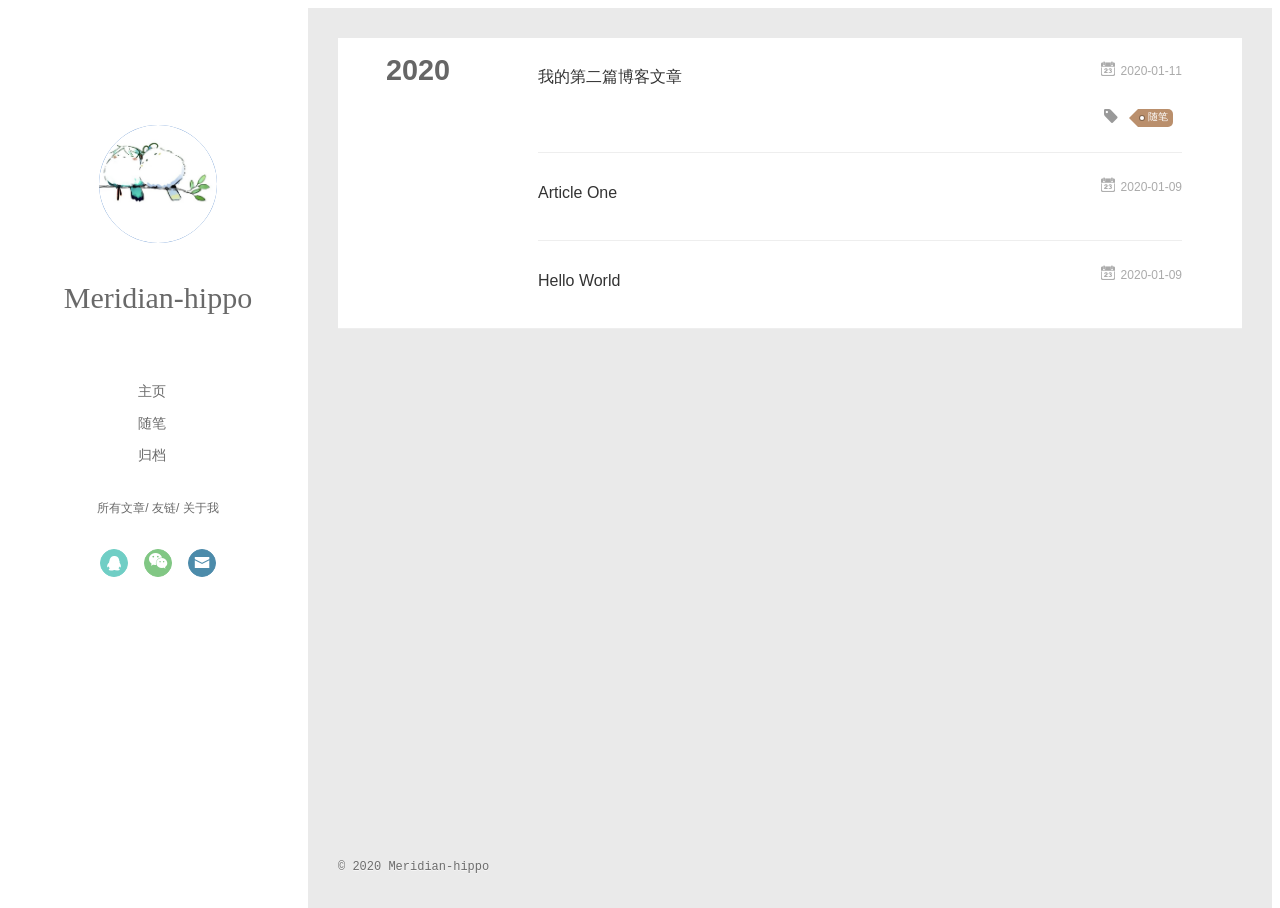
==== commit de6b1870: "Site updated: 2020-01-12 10:31:29" ====
--- a/archives/index.html
+++ b/archives/index.html
@@ -174,6 +174,44 @@
   <div class="archive-article-inner">
     <header class="archive-article-header">
       	<div class="article-meta">
+	      	<a href="/2020/01/11/%E6%88%91%E7%9A%84%E7%AC%AC%E4%BA%8C%E7%AF%87%E5%8D%9A%E5%AE%A2%E6%96%87%E7%AB%A0/" class="archive-article-date">
+  	<time datetime="2020-01-11T08:47:13.000Z" itemprop="datePublished"><i class="icon-calendar icon"></i>2020-01-11</time>
+</a>
+        </div>
+    	 
+  
+    <h1 itemprop="name">
+      <a class="archive-article-title" href="/2020/01/11/%E6%88%91%E7%9A%84%E7%AC%AC%E4%BA%8C%E7%AF%87%E5%8D%9A%E5%AE%A2%E6%96%87%E7%AB%A0/">我的第二篇博客文章</a>
+    </h1>
+  
+
+        <div class="article-info info-on-right">
+          
+	<div class="article-tag tagcloud">
+		<i class="icon-price-tags icon"></i>
+		<ul class="article-tag-list">
+			 
+        		<li class="article-tag-list-item">
+        			<a href="javascript:void(0)" class="js-tag article-tag-list-link color3">随笔</a>
+        		</li>
+      		
+		</ul>
+	</div>
+
+          
+
+        </div>
+        <div class="clearfix"></div>
+    </header>
+  </div>
+</article>
+  
+    
+    
+    <article class="archive-article archive-type-post">
+  <div class="archive-article-inner">
+    <header class="archive-article-header">
+      	<div class="article-meta">
 	      	<a href="/2020/01/09/Article-One/" class="archive-article-date">
   	<time datetime="2020-01-09T13:36:57.000Z" itemprop="datePublished"><i class="icon-calendar icon"></i>2020-01-09</time>
 </a>
@@ -321,6 +359,10 @@
             <input type="checkbox" q-on="click:toggleTag(e)" q-attr="checked:showTags">
           </label>
           <ul class="article-tag-list" q-show="showTags">
+             
+              <li class="article-tag-list-item">
+                <a href="javascript:void(0)" class="js-tag color3">随笔</a>
+              </li>
             
             <div class="clearfix"></div>
           </ul>
@@ -476,5 +518,5 @@
 
 </div>
   </div>
-<script src="/live2dw/lib/L2Dwidget.min.js?094cbace49a39548bed64abff5988b05"></script><script>L2Dwidget.init({"pluginRootPath":"live2dw/","pluginJsPath":"lib/","pluginModelPath":"assets/","tagMode":false,"log":false,"model":{"jsonPath":"/live2dw/assets/wanko.model.json"},"display":{"position":"left","width":100,"height":200,"hOffset":-10,"vOffset":40},"mobile":{"show":false}});</script></body>
+</body>
 </html>
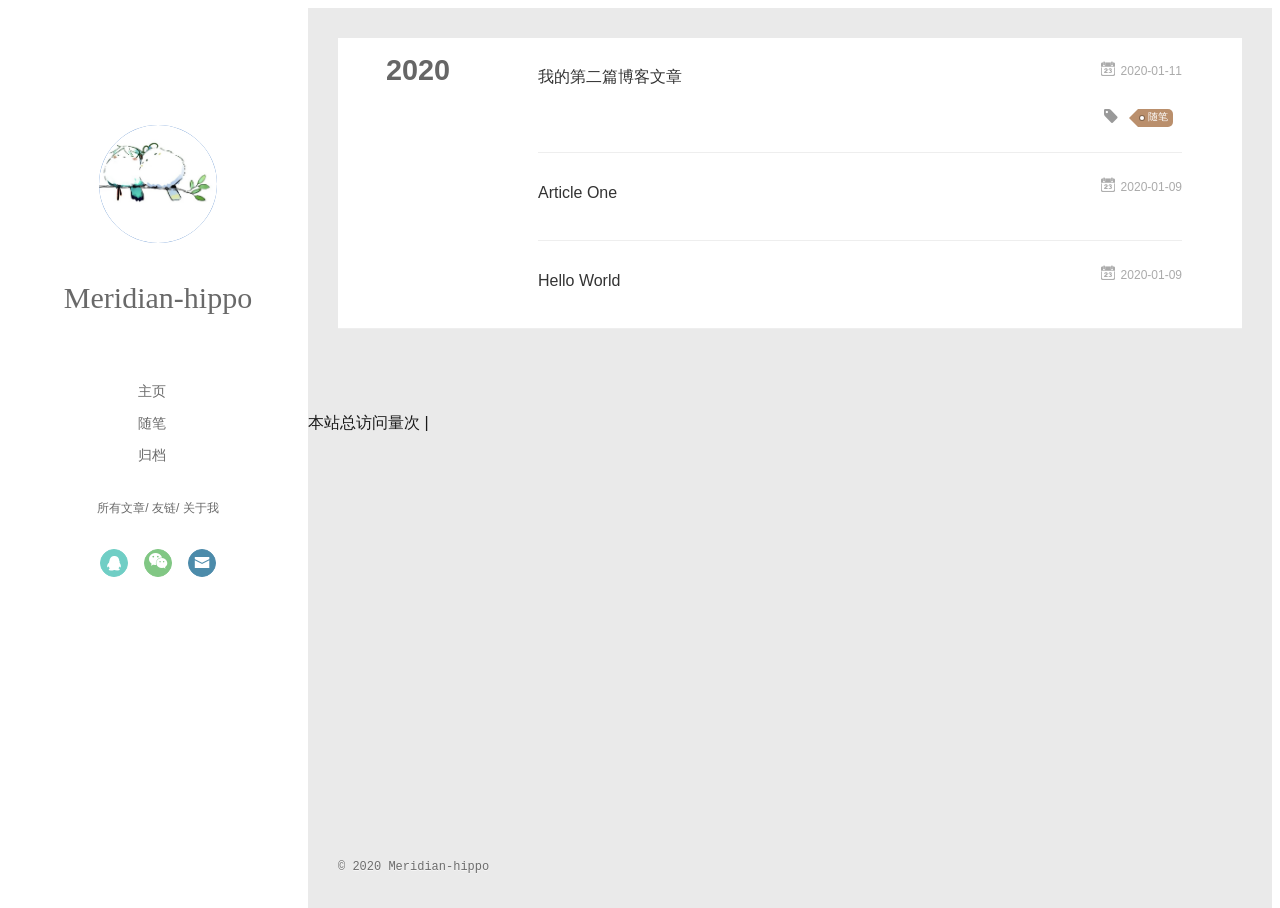
==== commit ebe25c6b: "Site updated: 2020-01-12 10:55:56" ====
--- a/archives/index.html
+++ b/archives/index.html
@@ -174,7 +174,8 @@
   <div class="archive-article-inner">
     <header class="archive-article-header">
       	<div class="article-meta">
-	      	<a href="/2020/01/11/%E6%88%91%E7%9A%84%E7%AC%AC%E4%BA%8C%E7%AF%87%E5%8D%9A%E5%AE%A2%E6%96%87%E7%AB%A0/" class="archive-article-date">
+	      	
+<a href="/2020/01/11/%E6%88%91%E7%9A%84%E7%AC%AC%E4%BA%8C%E7%AF%87%E5%8D%9A%E5%AE%A2%E6%96%87%E7%AB%A0/" class="archive-article-date">
   	<time datetime="2020-01-11T08:47:13.000Z" itemprop="datePublished"><i class="icon-calendar icon"></i>2020-01-11</time>
 </a>
         </div>
@@ -212,7 +213,8 @@
   <div class="archive-article-inner">
     <header class="archive-article-header">
       	<div class="article-meta">
-	      	<a href="/2020/01/09/Article-One/" class="archive-article-date">
+	      	
+<a href="/2020/01/09/Article-One/" class="archive-article-date">
   	<time datetime="2020-01-09T13:36:57.000Z" itemprop="datePublished"><i class="icon-calendar icon"></i>2020-01-09</time>
 </a>
         </div>
@@ -239,7 +241,8 @@
   <div class="archive-article-inner">
     <header class="archive-article-header">
       	<div class="article-meta">
-	      	<a href="/2020/01/09/hello-world/" class="archive-article-date">
+	      	
+<a href="/2020/01/09/hello-world/" class="archive-article-date">
   	<time datetime="2020-01-09T13:17:08.236Z" itemprop="datePublished"><i class="icon-calendar icon"></i>2020-01-09</time>
 </a>
         </div>
@@ -285,6 +288,17 @@
 
 <!--页面点击小红心-->
 <script type="text/javascript" src="/love.js"></script>
+
+	<!-- 不蒜子统计 -->
+	<span id="busuanzi_container_site_pv">
+			本站总访问量<span id="busuanzi_value_site_pv"></span>次
+	</span>
+	<span class="post-meta-divider">|</span>
+	<span id="busuanzi_container_site_uv" style='display:none'>
+			本站访客数<span id="busuanzi_value_site_uv"></span>人
+	</span>
+	<script async src="//busuanzi.ibruce.info/busuanzi/2.3/busuanzi.pure.mini.js"></script>
+
     </div>
     <script>
 	var yiliaConfig = {
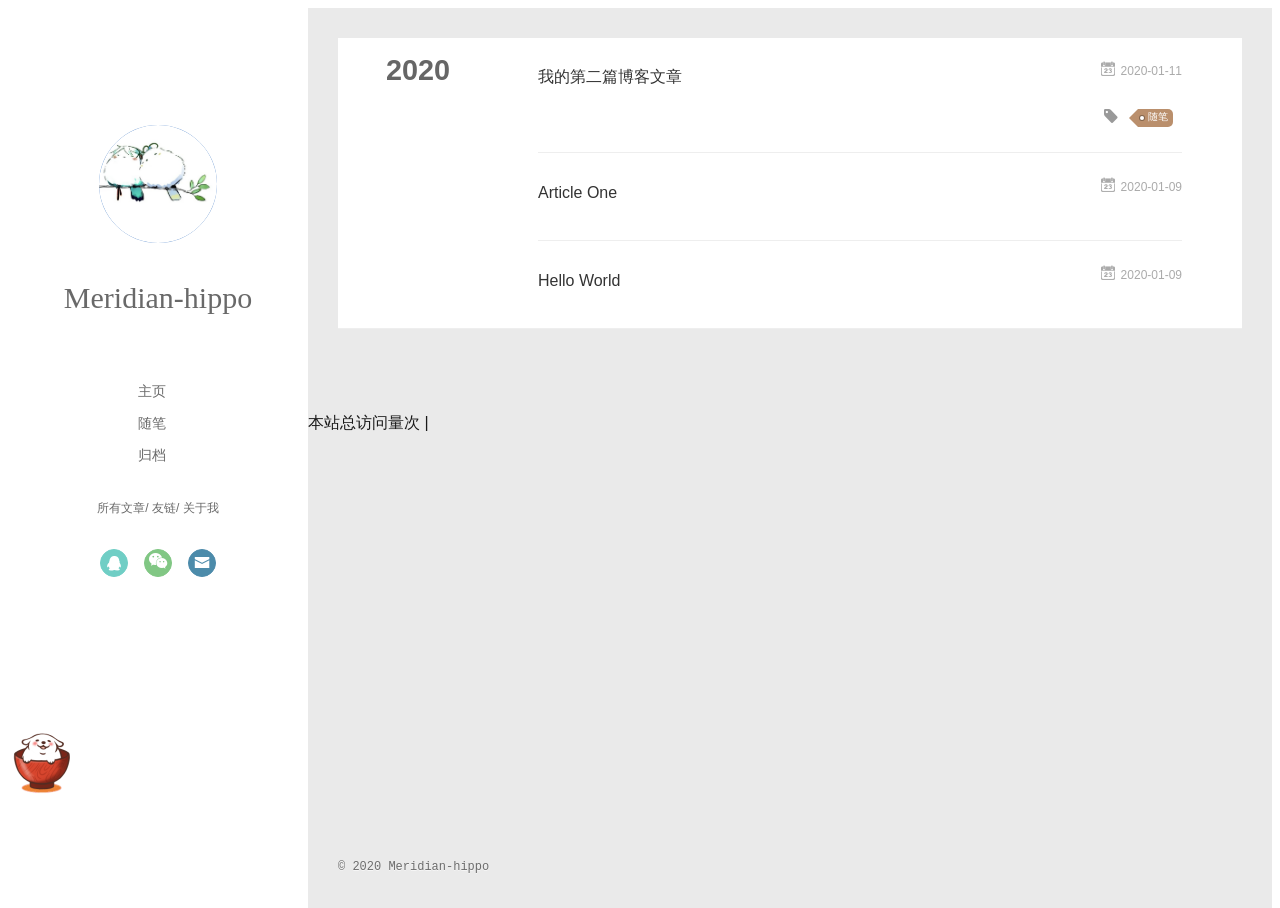
==== commit 9e3073d4: "Site updated: 2020-01-12 11:13:58" ====
--- a/archives/index.html
+++ b/archives/index.html
@@ -532,5 +532,5 @@
 
 </div>
   </div>
-</body>
+<script src="/live2dw/lib/L2Dwidget.min.js?094cbace49a39548bed64abff5988b05"></script><script>L2Dwidget.init({"pluginRootPath":"live2dw/","pluginJsPath":"lib/","pluginModelPath":"assets/","tagMode":false,"log":false,"model":{"jsonPath":"/live2dw/assets/wanko.model.json"},"display":{"position":"left","width":100,"height":200,"hOffset":-10,"vOffset":40},"mobile":{"show":false}});</script></body>
 </html>
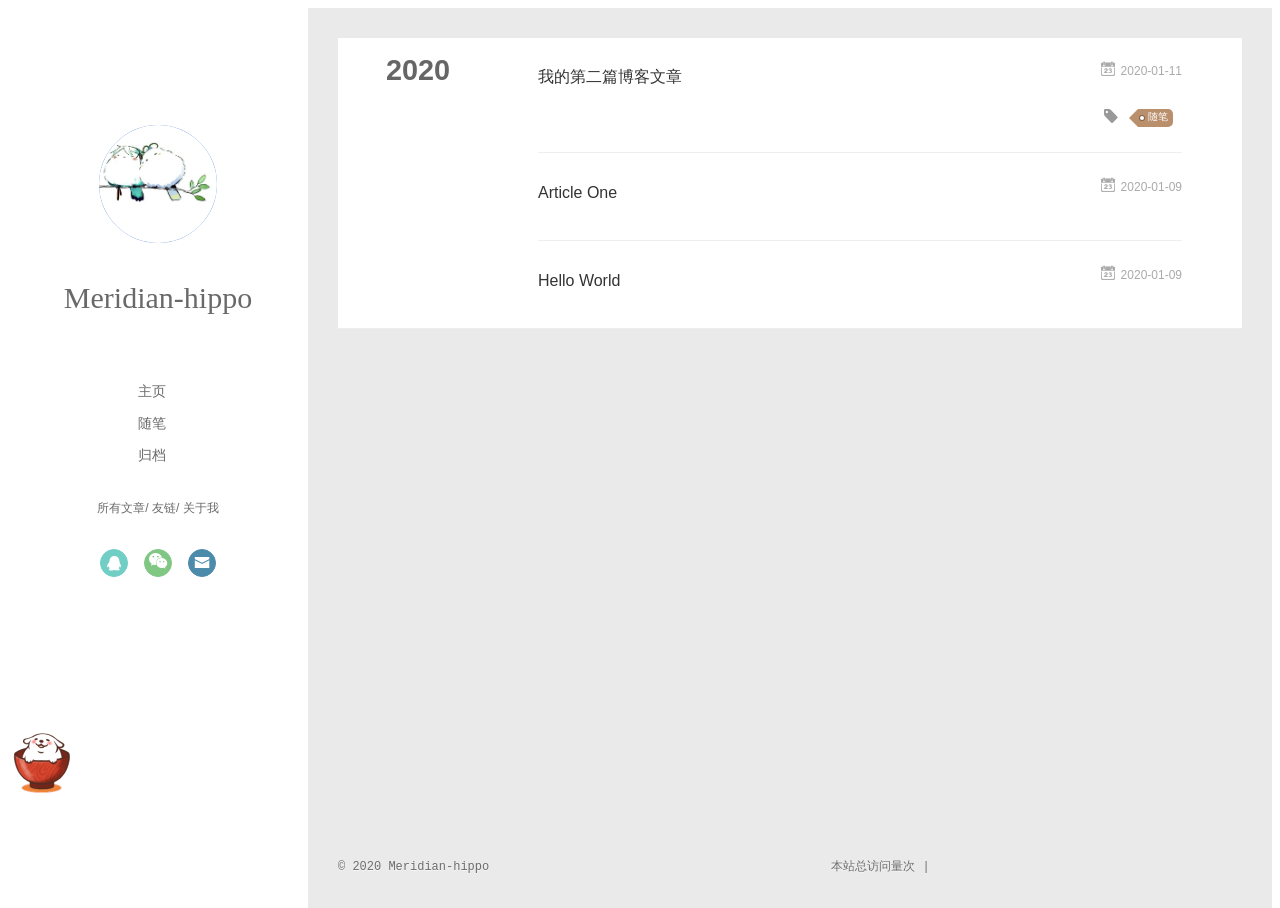
==== commit 02cd1be2: "Site updated: 2020-01-12 11:25:32" ====
--- a/archives/index.html
+++ b/archives/index.html
@@ -284,8 +284,6 @@
       	</div>
     </div>
   </div>
-</footer>
-
 <!--页面点击小红心-->
 <script type="text/javascript" src="/love.js"></script>
 
@@ -299,6 +297,7 @@
 	</span>
 	<script async src="//busuanzi.ibruce.info/busuanzi/2.3/busuanzi.pure.mini.js"></script>
 
+</footer>
     </div>
     <script>
 	var yiliaConfig = {
